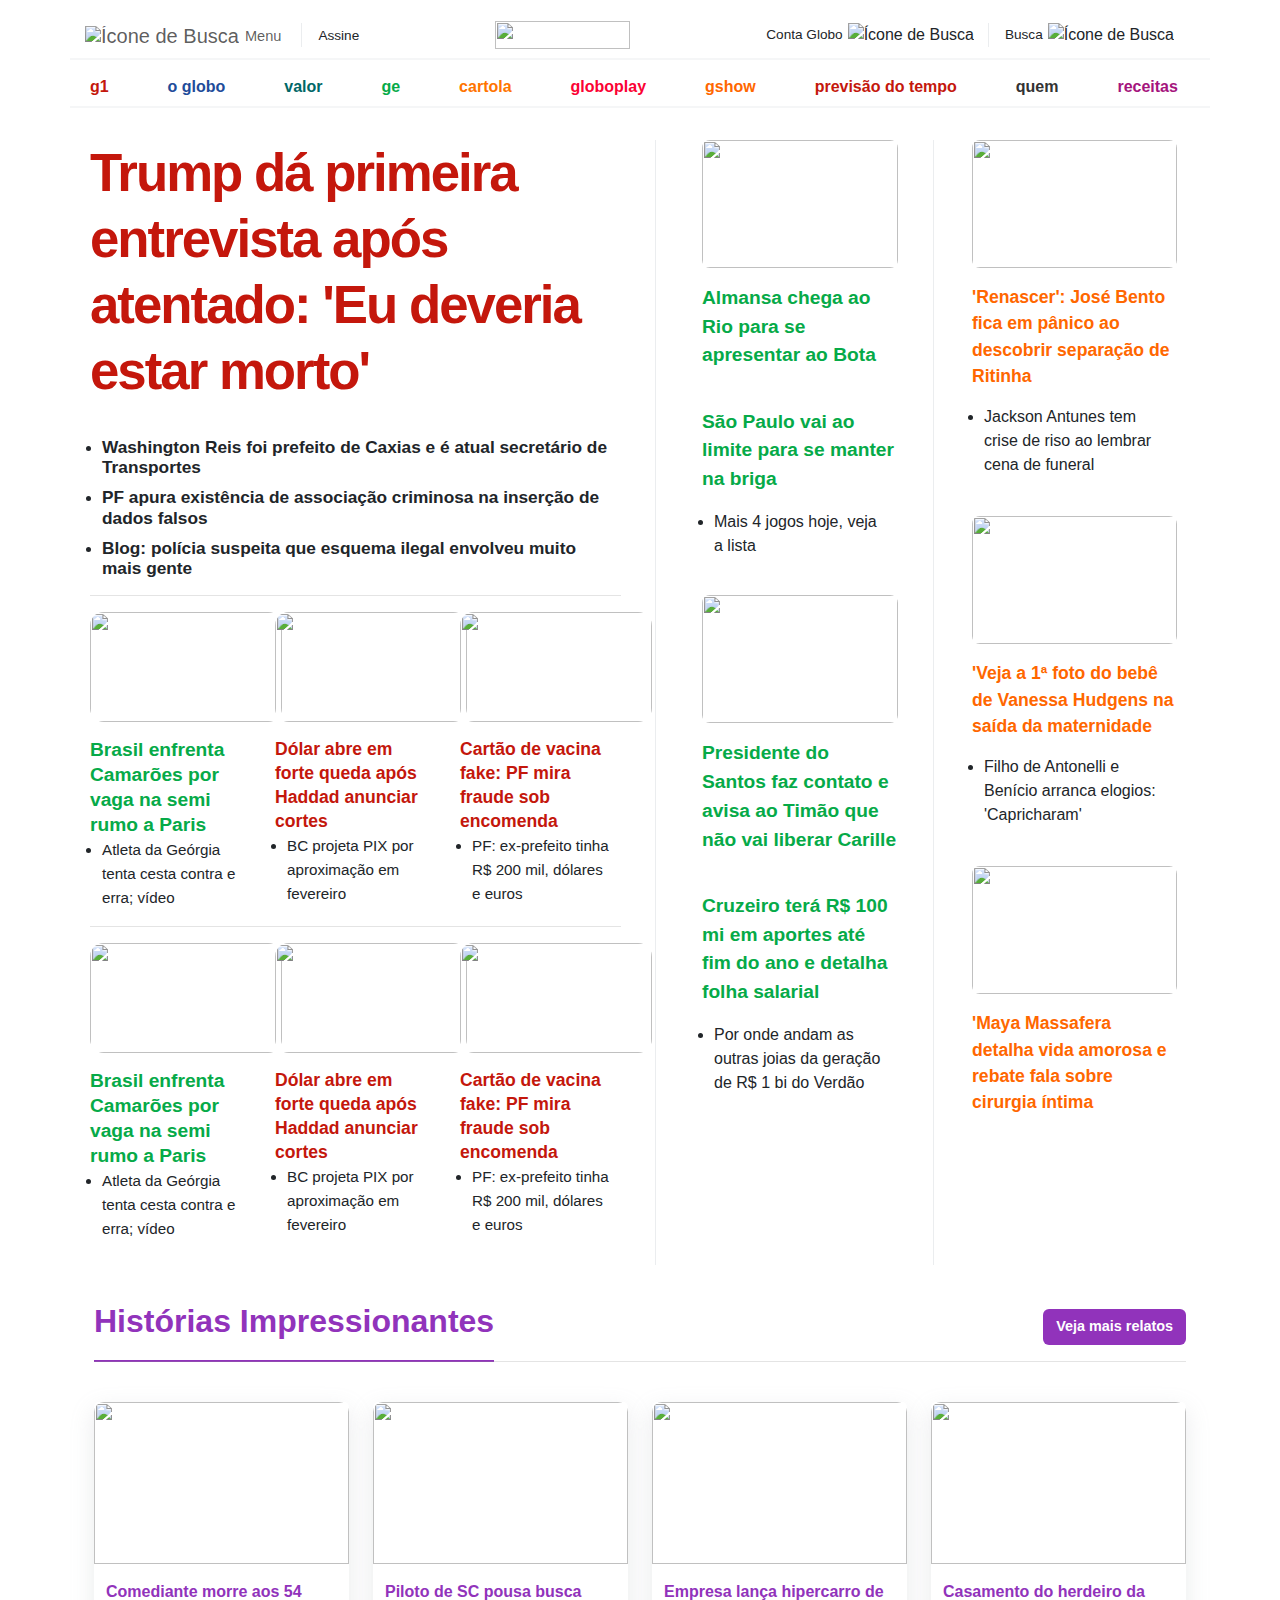
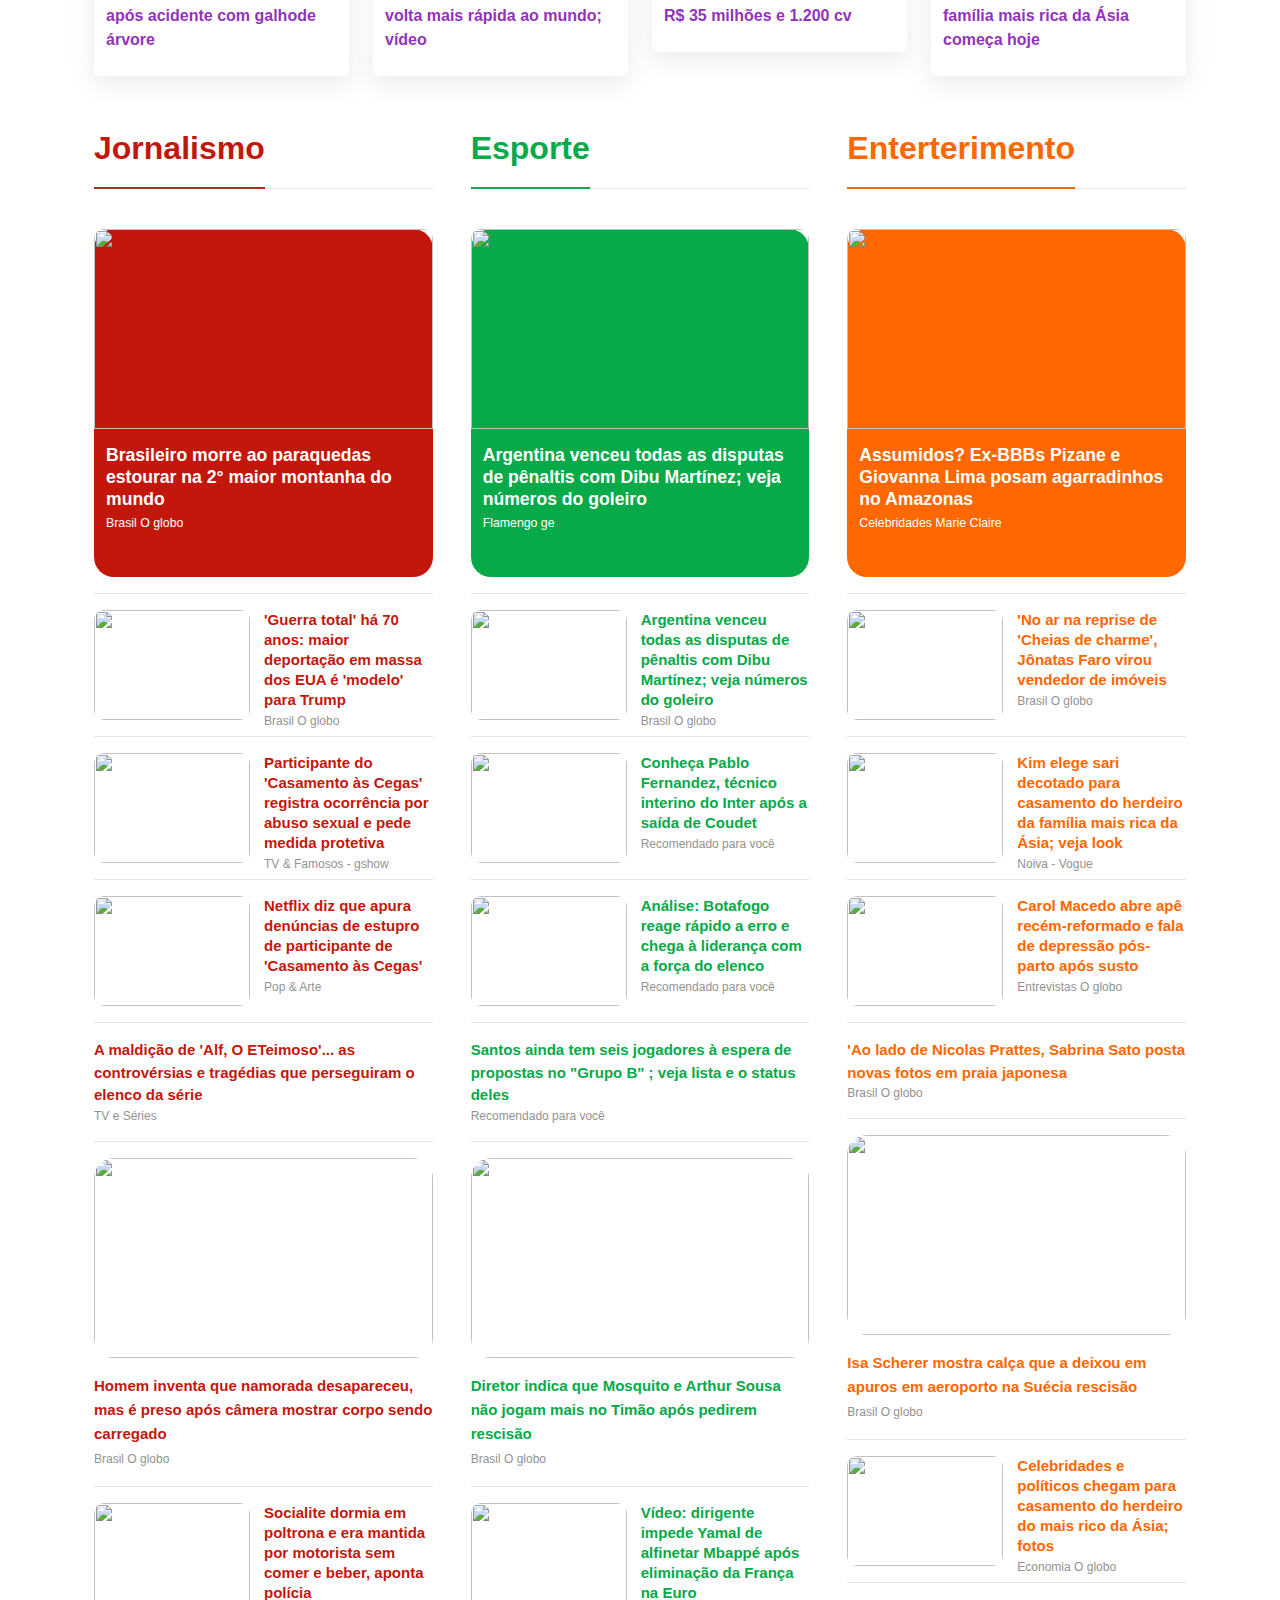
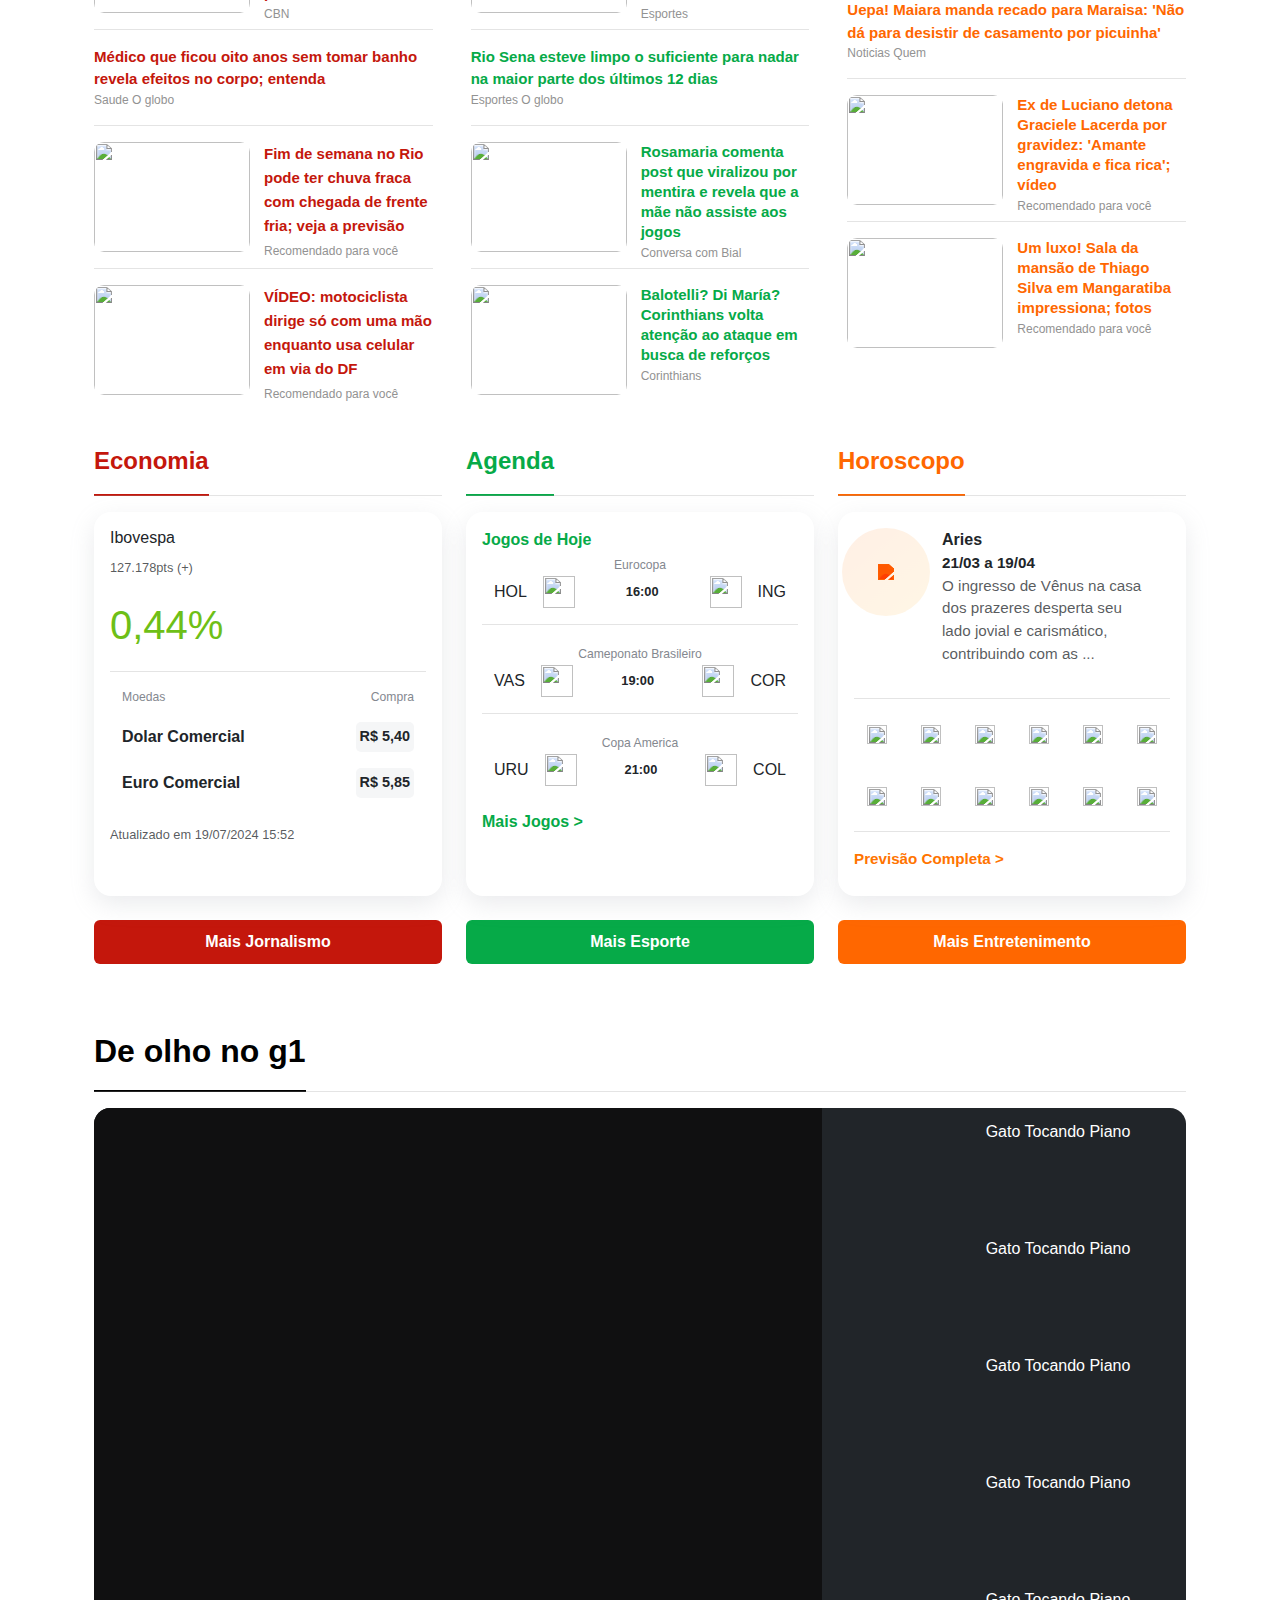
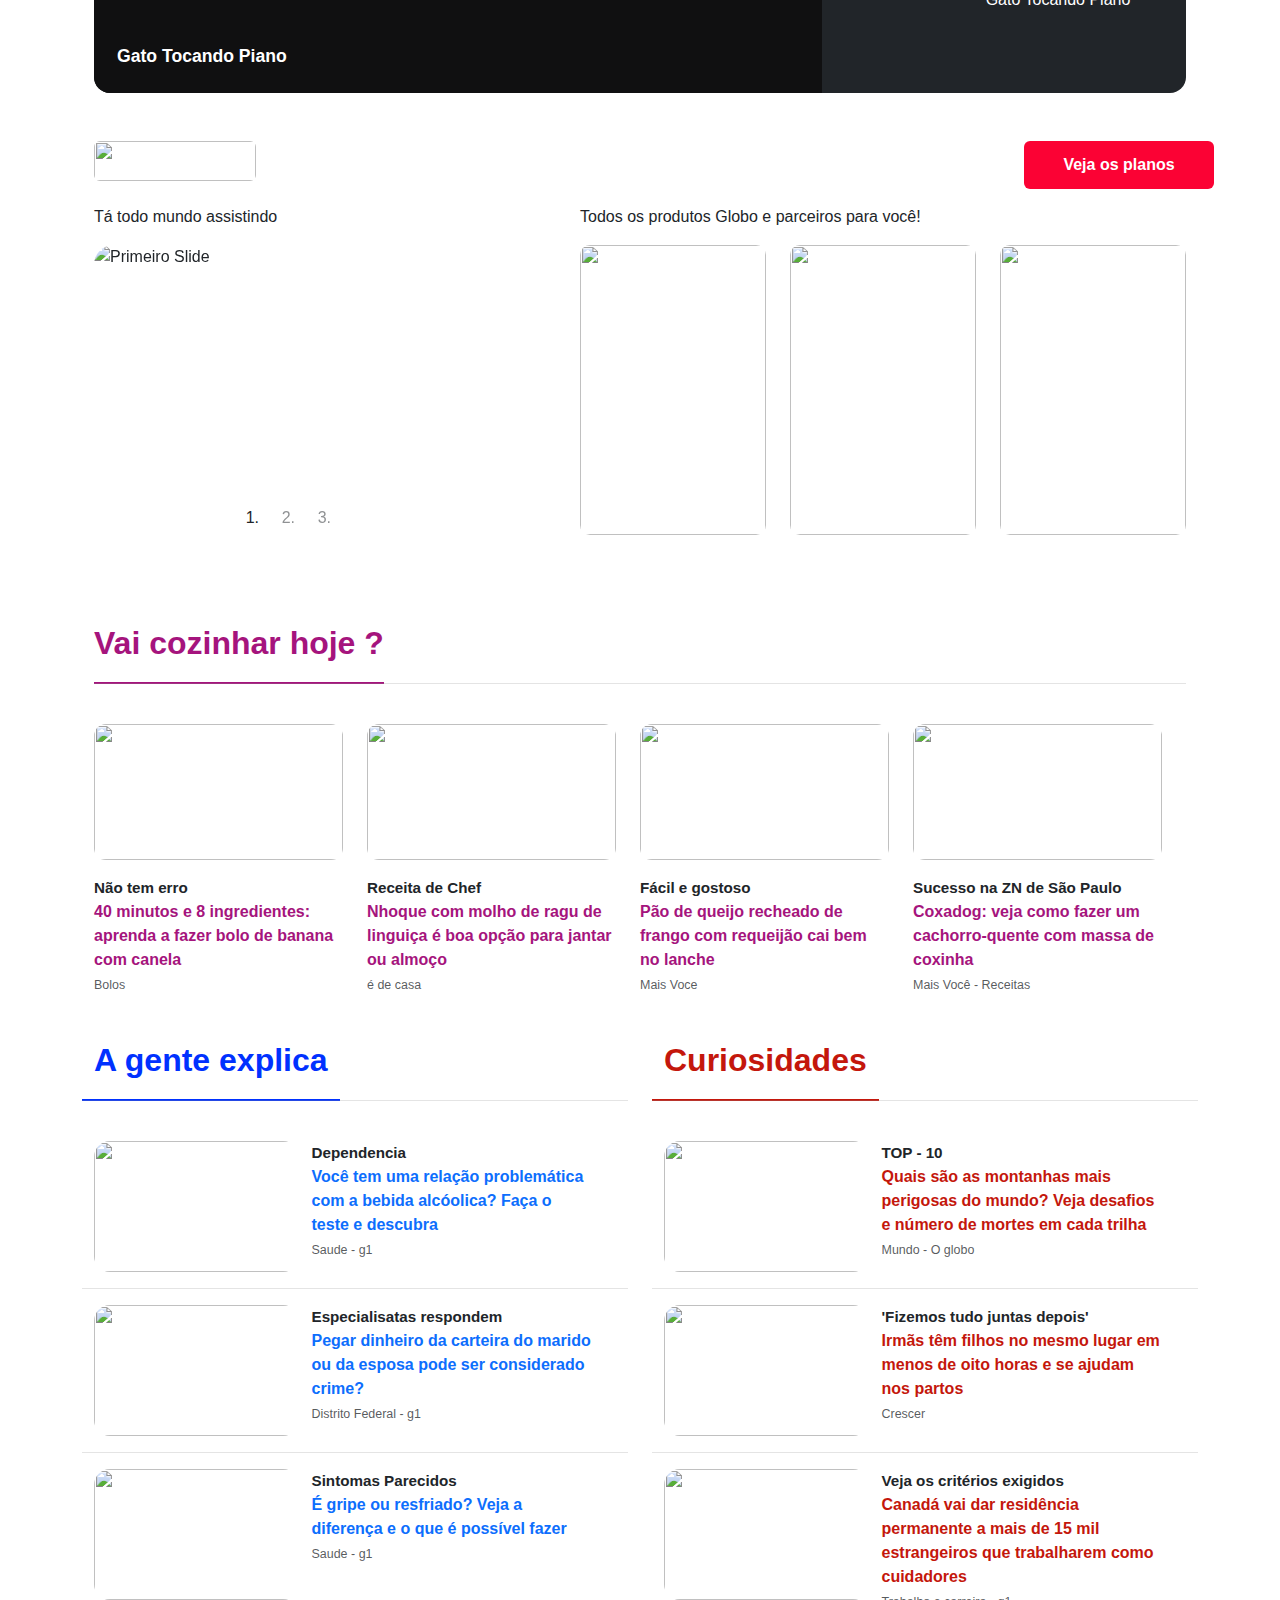
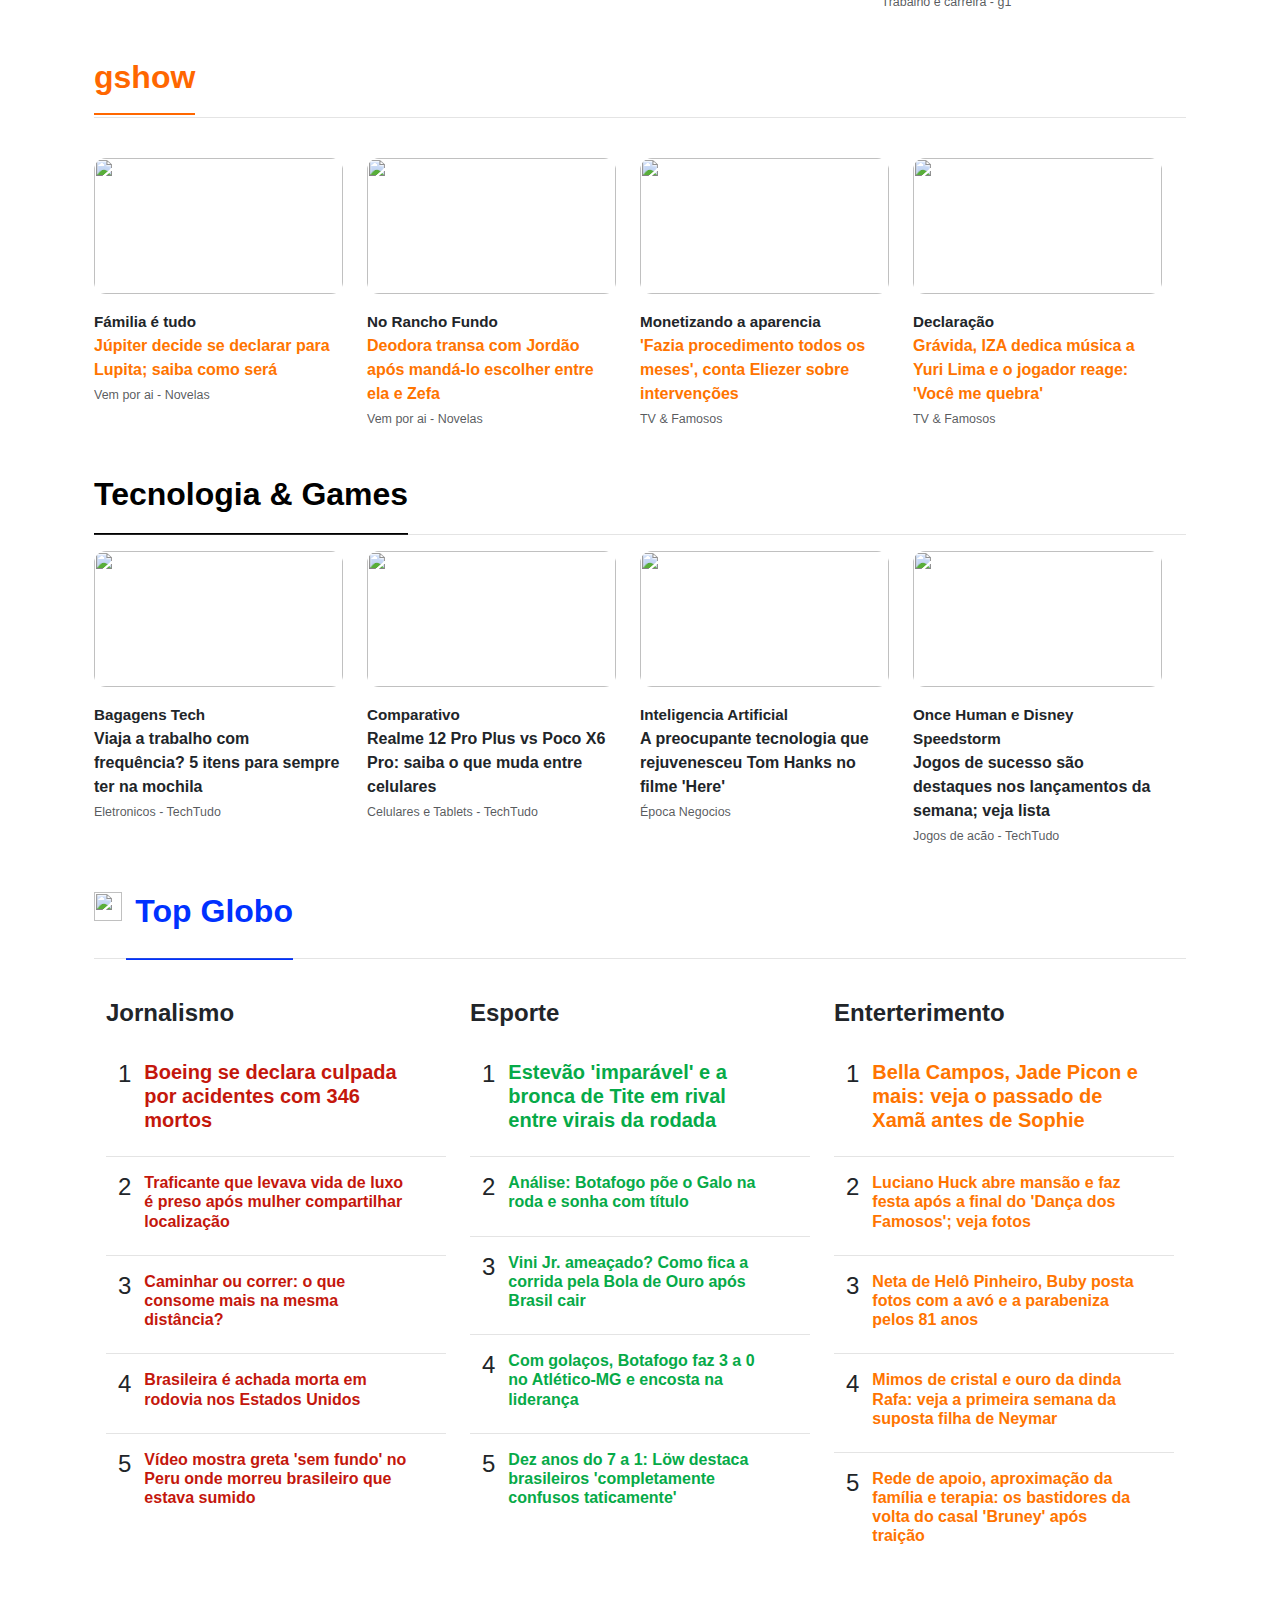
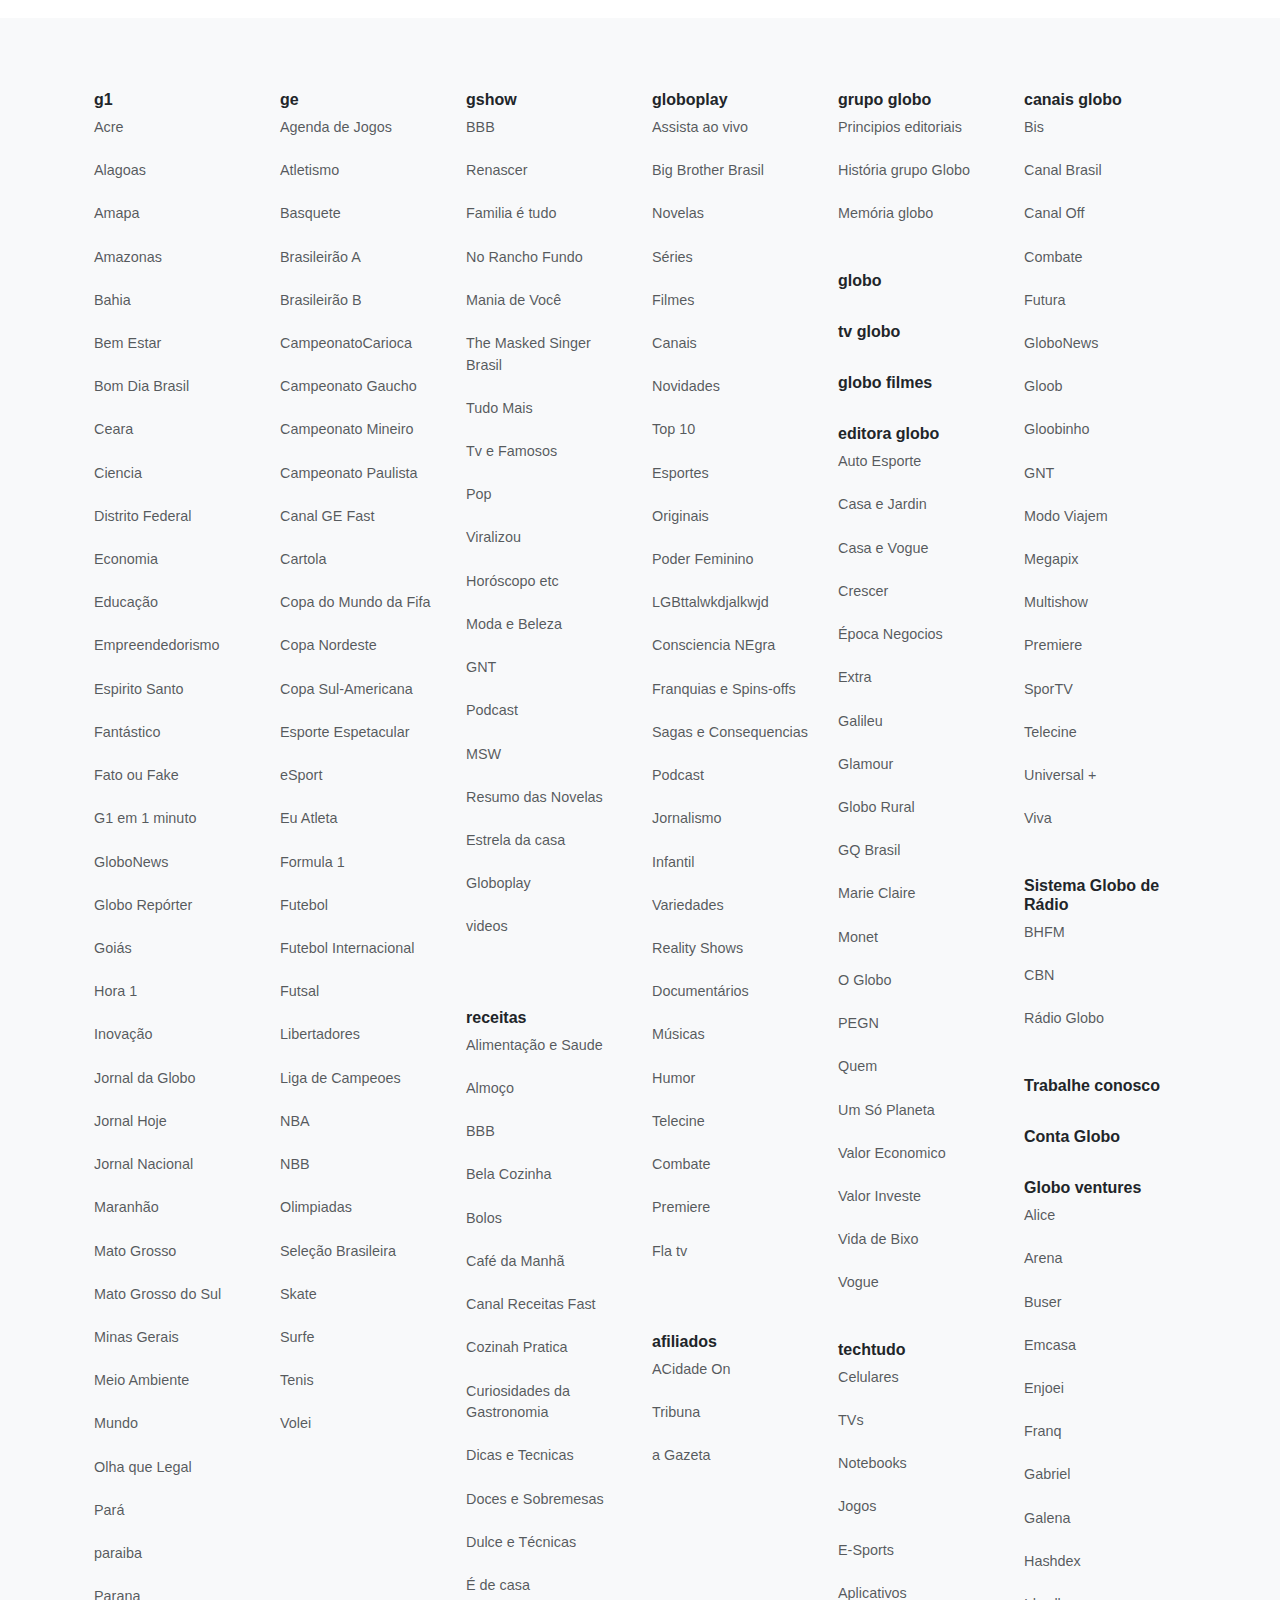
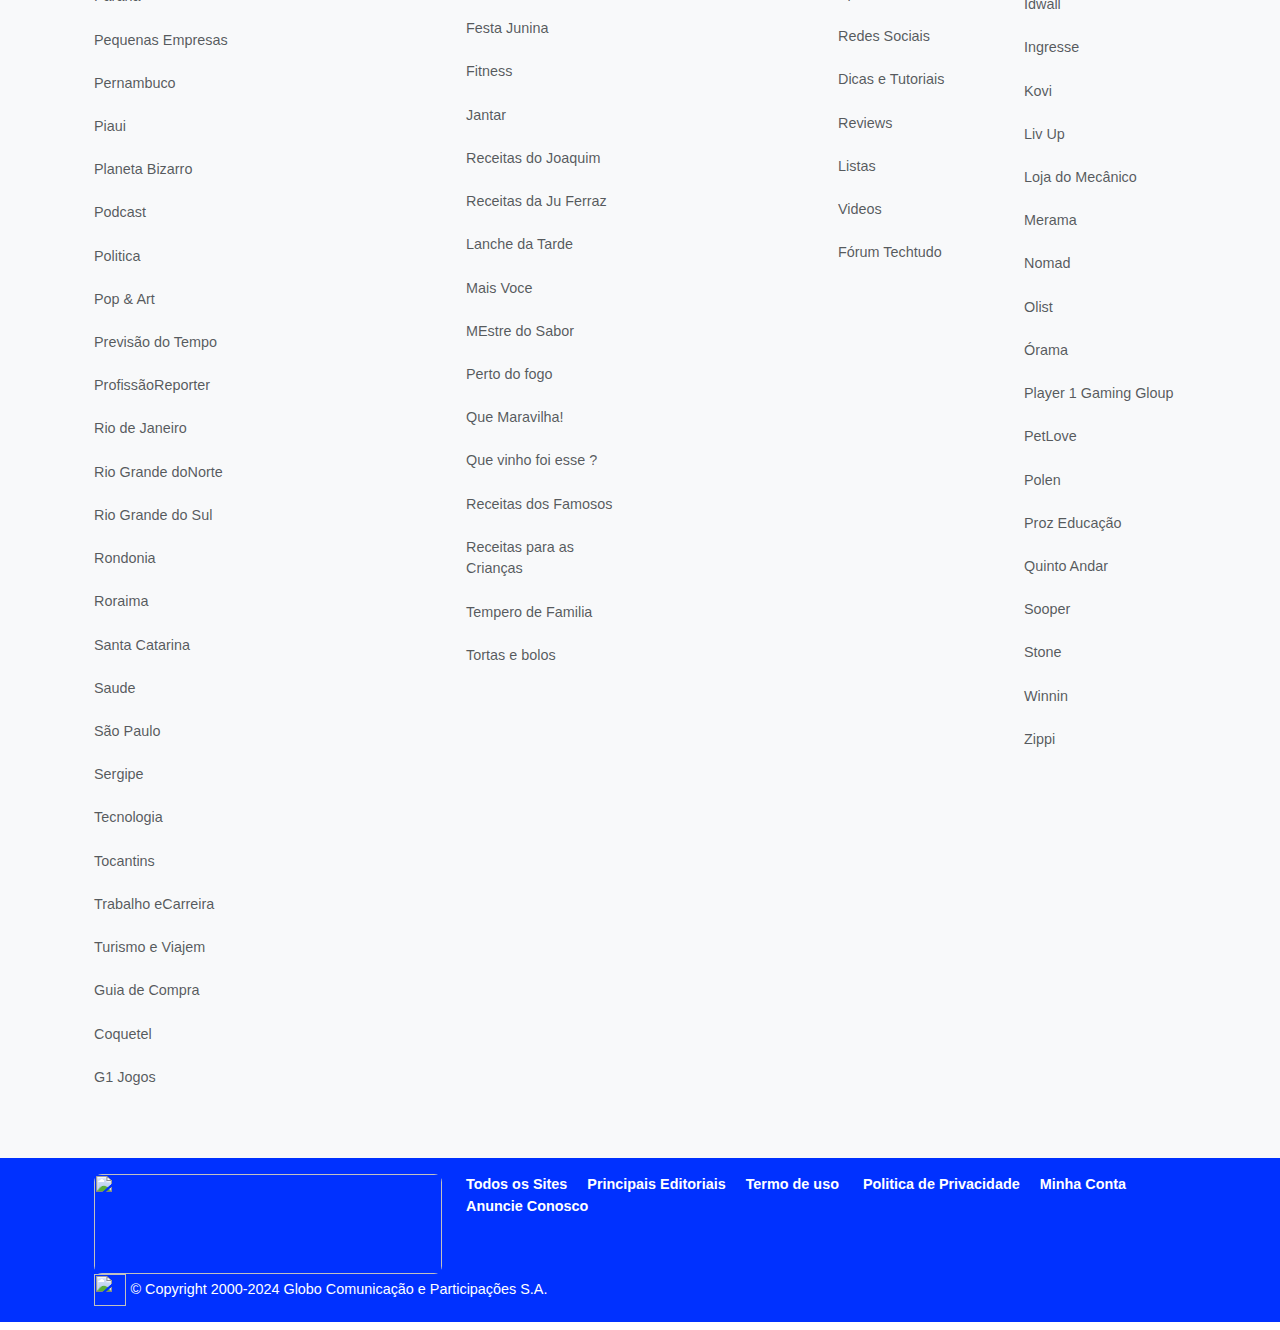
==== index.html @ 4bad99cc "a" ====
<!doctype html>
<html lang="pt-br">

<head>
  <meta charset="utf-8">
  <meta name="viewport" content="width=device-width, initial-scale=1">
  <title>globo cópia hehe
  </title>
  <link rel="icon" href="https://seeklogo.com/images/G/globo-com-logo-A4FD5BF5A8-seeklogo.com.png" type="image/png">
  <link href="https://cdn.jsdelivr.net/npm/bootstrap@5.3.3/dist/css/bootstrap.min.css" rel="stylesheet"
    integrity="sha384-QWTKZyjpPEjISv5WaRU9OFeRpok6YctnYmDr5pNlyT2bRjXh0JMhjY6hW+ALEwIH" crossorigin="anonymous">
  <link rel="stylesheet" type="text/css" href="style.css" media="screen" />
  
</head>


<!-- Barra de navegaçao -->

<header class="navbar navbar-dark bd-navbar sticky-top bg-white" id="barraNavHeader">

  <!-- Barra Navegação 1 -->

  <nav id="barraNav" class="container navbar navbar-default navbar">
    <div class="container d-flex justify-content-between">
      <div class="d-flex align-items-center" id="margin">
        <button id="botaoMenu" class="navbar-toggler" type="button" data-bs-toggle="offcanvas"
          data-bs-target="#offcanvasNavbar" aria-controls="offcanvasNavbar" aria-label="Toggle navigation">
          <img
            src="https://s3.glbimg.com/v1/AUTH_fd78dc4be9404a2e92b908ade306e9e6/prod/header_menu_svgs/menu-button.svg"
            alt="Ícone de Busca" id="icone02"><span id="tamanhoFonteMenu2">Menu</span>
        </button>
        <span id="bordaDireita"> </span><span>  </span>
        <a href="#" class="nav-link" ><span id="tamanhoFonteMenu">Assine</span></a>
      </div>
      <div class="navbar-center text-center">
        <a href="#">
          <img id="globo"
            src="https://upload.wikimedia.org/wikipedia/commons/thumb/f/f6/Logo_do_Portal_Globo.com_%282021%E2%80%93presente%29.svg/512px-Logo_do_Portal_Globo.com_%282021%E2%80%93presente%29.svg.png">
        </a>
      </div>
      <div class="d-flex align-items-center" id="margemMenu">
        <a href="#" class="nav-link" ><span id="tamanhoFonteMenu">Conta Globo</span><img
            src="https://encrypted-tbn1.gstatic.com/images?q=tbn:ANd9GcQMxQwFjK0menAXiHrs5dp1ZOue3WZqyt57ajkjd8CwtSwiR4SW"
            alt="Ícone de Busca" id="icone01"></a>
            <span id="bordaDireita">   </span><span>  </span>
        <a href="#" class="nav-link" ><span id="tamanhoFonteMenu">Busca</span><img
            src="https://encrypted-tbn2.gstatic.com/images?q=tbn:ANd9GcS0nVBmCdPXJ7LK4lyJFsvMA9HSRjvFnMcF-vnJQ12KcO8E4j3Z"
            alt="Ícone de Busca" id="icone01"></a>
      </div>
    </div>

      <!--Coluna Lateral-->

    <div class="offcanvas offcanvas-start" tabindex="-1" id="offcanvasNavbar" aria-labelledby="offcanvasNavbarLabel">
      <p></p>
      <a href="#" class="link-offset-2 link-underline link-underline-opacity-0 text-dark">
      <div class="text-center row">
          <div class="col-3 text-end">
            <span><img
            src="https://encrypted-tbn1.gstatic.com/images?q=tbn:ANd9GcQMxQwFjK0menAXiHrs5dp1ZOue3WZqyt57ajkjd8CwtSwiR4SW"
            alt="Ícone de Busca" id="icone04"> </span>
          </div>

          <div class="col-9 text-start">
            <span class="fw-bold ">Acesse sua conta</span>
           <br/>
           <span class="text-muted "><small> ou cadastre-se Gratis</small></span>
          </div>
      </div>
    </a>

      <p></p>
      <hr>

      <div class="offcanvas-body">
        <ul class="navbar-nav justify-content-end flex-grow-1 pe-3">
          <li class="nav-item">
            <a class="nav-link active" aria-current="page" href="#"><img id="iconeLateral"
                src="https://s3.glbimg.com/v1/AUTH_fd78dc4be9404a2e92b908ade306e9e6/prod/header_menu_svgs/g1.svg"><span
                class="fw-bold">  g1</span></a>
          </li>
          <li class="nav-item">
            <a class="nav-link active" aria-current="page" href="#"><img id="iconeLateral"
                src="https://s3.glbimg.com/v1/AUTH_fd78dc4be9404a2e92b908ade306e9e6/prod/header_menu_svgs/oglobo.svg"><span
                class="fw-bold">  O Globo</span></a>
          </li>
          <li class="nav-item">
            <a class="nav-link active" aria-current="page" href="#"><img id="iconeLateral"
                src="https://s3.glbimg.com/v1/AUTH_fd78dc4be9404a2e92b908ade306e9e6/prod/header_menu_svgs/valor.svg"><span
                class="fw-bold">  Valor</span></a>
          </li>
          <li class="nav-item">
            <a class="nav-link active" aria-current="page" href="#"><img id="iconeLateral"
                src="https://s3.glbimg.com/v1/AUTH_fd78dc4be9404a2e92b908ade306e9e6/prod/header_menu_svgs/ge.svg"><span
                class="fw-bold">  ge</span></a>
          </li>
          <li class="nav-item">
            <a class="nav-link active" aria-current="page" href="#"><img id="iconeLateral"
                src="https://s3.glbimg.com/v1/AUTH_fd78dc4be9404a2e92b908ade306e9e6/prod/header_menu_svgs/cartolafc.svg"><span
                class="fw-bold">  Cartola</span></a>
          </li>
          <li class="nav-item">
            <a class="nav-link active" aria-current="page" href="#"><img id="iconeLateral"
                src="https://s3.glbimg.com/v1/AUTH_fd78dc4be9404a2e92b908ade306e9e6/prod/header_menu_svgs/globoplay.svg"><span
                class="fw-bold">  Globoplay</span></a>
          </li>
          <li class="nav-item">
            <a class="nav-link active" aria-current="page" href="#"><img id="iconeLateral"
                src="https://s3.glbimg.com/v1/AUTH_fd78dc4be9404a2e92b908ade306e9e6/prod/header_menu_svgs/gshow.svg"><span
                class="fw-bold">  Gshow</span></a>
          </li>
          <li class="nav-item">
            <a class="nav-link active" aria-current="page" href="#"><img id="iconeLateral"
                src="https://s3.glbimg.com/v1/AUTH_fd78dc4be9404a2e92b908ade306e9e6/prod/header_menu_svgs/quem.svg"><span
                class="fw-bold">  Quem</span></a>
          </li>
          <li class="nav-item">
            <a class="nav-link active" aria-current="page" href="#"><img id="iconeLateral"
                src="https://s3.glbimg.com/v1/AUTH_fd78dc4be9404a2e92b908ade306e9e6/prod/header_menu_svgs/receitas.svg"><span
                class="fw-bold">  Receitas</span></a>
          </li>
          <li>
            <p></p>
            <hr>
            <p></p>
          </li>
          <li>
            <a href="#" class="link-offset-2 link-underline link-underline-opacity-0 text-dark"><span
                class="fw-bold ">Guia de Compras</span>
              <p></p>
            </a>
          </li>
          <li>
            <a href="#" class="link-offset-2 link-underline link-underline-opacity-0 text-dark"><span
                class="fw-bold">Cartola Express</span>
              <p></p>
            </a>
          </li>
          <li>
            <a href="#" class="link-offset-2 link-underline link-underline-opacity-0 text-dark"><span
                class="fw-bold">Premiere</span>
              <p></p>
            </a>
          </li>
          <li>
            <a href="#" class="link-offset-2 link-underline link-underline-opacity-0 text-dark"><span
                class="fw-bold">Previsão do Tempo</span>
              <p></p>
            </a>
          </li>
          <li>
            <a href="#" class="link-offset-2 link-underline link-underline-opacity-0 text-dark"><span
                class="fw-bold">Ofertas</span>
              <p></p>
            </a>
          </li>
          <li>
            <a href="#" class="link-offset-2 link-underline link-underline-opacity-0 text-dark"><span
                class="fw-bold">Podcast</span>
              <p></p>
            </a>
          </li>
          <li>
            <a href="#" class="link-offset-2 link-underline link-underline-opacity-0 text-dark"><span
                class="fw-bold">Seu time</span>
              <p></p>
            </a>
          </li>
          <li>
            <a href="#" class="link-offset-2 link-underline link-underline-opacity-0 text-dark"><span
                class="fw-bold">Cameponato de Futebol</span>
              <p></p>
            </a>
          </li>
          <li>
            <a href="#" class="link-offset-2 link-underline link-underline-opacity-0 text-dark"><span
                class="fw-bold">Serviços</span>
              <p></p>
            </a>
          </li>
          <li>
            <a href="#" class="link-offset-2 link-underline link-underline-opacity-0 text-dark"><span
                class="fw-bold">Tecnologia</span>
              <p></p>
            </a>
          </li>
          <li>
            <a href="#" class="link-offset-2 link-underline link-underline-opacity-0 text-dark"><span
                class="fw-bold">Carros</span>
              <p></p>
            </a>
          </li>
          <li>
            <a href="#" class="link-offset-2 link-underline link-underline-opacity-0 text-dark"><span
                class="fw-bold">Jornalismo</span>
              <p></p>
            </a>
          </li>
          <li>
            <a href="#" class="link-offset-2 link-underline link-underline-opacity-0 text-dark"><span
                class="fw-bold">Cultura e Comportamento</span>
              <p></p>
            </a>
          </li>
          <li>
            <a href="#" class="link-offset-2 link-underline link-underline-opacity-0 text-dark"><span
                class="fw-bold">Novelas e Programas</span>
              <p></p>
            </a>
          </li>
          <li>
            <a href="#" class="link-offset-2 link-underline link-underline-opacity-0 text-dark"><span
                class="fw-bold">Telejornais</span>
              <p></p>
            </a>
          </li>
          <li>
            <a href="#" class="link-offset-2 link-underline link-underline-opacity-0 text-dark"><span 
              class="fw-bold">TV Globo</span>
              <p></p>
            </a>
          </li>
          <li>
            <a href="#" class="link-offset-2 link-underline link-underline-opacity-0 text-dark"><span
                class="fw-bold">Canas Globo</span>
              <p></p>
            </a>
          </li>
          <li>
            <a href="#" class="link-offset-2 link-underline link-underline-opacity-0 text-dark"><span
                class="fw-bold">Globo</span>
              <p></p>
            </a>
          </li>
          <li>
            <a href="#" class="link-offset-2 link-underline link-underline-opacity-0 text-dark"><span
                class="fw-bold">Memória Globo</span>
              <p></p>
            </a>
          </li>
          <li>
            <a href="#" class="link-offset-2 link-underline link-underline-opacity-0 text-dark"><span
                class="fw-bold">História Grupo Globo</span>
              <p></p>
            </a>
          </li>
          <li>
            <hr>
          </li>
          <li>
            <p></p>
            <a href="#" class="link-offset-2 link-underline link-underline-opacity-0 text-muted">
              <img id="iconezinhoGlobo"
                src="https://s3.glbimg.com/v1/AUTH_fd78dc4be9404a2e92b908ade306e9e6/prod/header_menu_svgs/grupoGlobo.svg">
              <span class="text-muted fw-bold" id="corzinhaGlobo"> GRUPO GLOBO</span><span id="corzinhaGlobo">-
                principais editoriais</span></a>
          </li>
        </ul>
      </div>
    </div>
  </nav>

  

  <!-- Barra de Navegação 2 -->

  <nav id="barraNav"class="navbar navbar-expand-lg container ">
    <div class="container" id="ajuste">
      <ul class="navbar-nav d-flex w-100 justify-content-between container text-start">
        <li class="nav-item d-flex align-items-center"><a href="https://g1.globo.com/?utm_source=globo.com&utm_medium=header" id="g1" class="nav-link"><span
              class="fw-bold">g1</span></a></li>
        <li class="nav-item d-flex align-items-center"><a href="https://oglobo.globo.com/?utm_source=globo.com&utm_medium=header&utm_campaign=chamada_header" id="g2" class="nav-link"><span class="fw-bold">o
              globo</span></a></li>
        <li class="nav-item d-flex align-items-center"><a href="https://valor.globo.com/?utm_source=globo.com&utm_medium=header" id="g3" class="nav-link"><span
              class="fw-bold">valor</span></a></li>
        <li class="nav-item d-flex align-items-center"><a href="https://ge.globo.com/?utm_source=globo.com&utm_medium=header" id="g4" class="nav-link"><span
              class="fw-bold">ge</span></a></li>
        <li class="nav-item d-flex align-items-center"><a href="https://ge.globo.com/cartola/?utm_source=globocom&utm_medium=header&utm_campaign=c2022_10_cartola_cartola-2022_alcance&utm_content=HEA_cartola-2022" id="g5" class="nav-link"><span
              class="fw-bold">cartola</span></a></li>
        <li class="nav-item d-flex align-items-center"><a href="https://globoplay.globo.com/?origemId=1760&utm_source=gcom&utm_medium=home&utm_campaign=gcom-botao-destaque-superior" id="g6" class="nav-link"><span
              class="fw-bold">globoplay</span></a></li>
        <li class="nav-item d-flex align-items-center"><a href="https://gshow.globo.com/?utm_source=globo.com&utm_medium=header" id="g7" class="nav-link"><span
              class="fw-bold">gshow</span></a></li>
        <li class="nav-item d-flex align-items-center"><a href="https://g1.globo.com/previsao-do-tempo/?utm_source=globo.com&utm_medium=header" id="g8" class="nav-link"><span
              class="fw-bold">previsão do tempo</span></a></li>
        <li class="nav-item d-flex align-items-center"><a href="https://revistaquem.globo.com/?utm_source=globo.com&utm_medium=header" id="g9" class="nav-link"><span
              class="fw-bold">quem</span></a></li>
        <li class="nav-item d-flex align-items-center"><a href="https://receitas.globo.com/?utm_source=globo.com&utm_medium=header" id="g10" class="nav-link"><span
              class="fw-bold">receitas</span></a></li>
      </ul>
    </div>
    </div>
  </nav>
  <br />
  <div id="margemAutobaixo"></div>

</header>


<!-- Primeiras Noticias -->

<div class="container mx-auto row" id="topo">

  <!-- Coluna Esquerda -->
  <div class="container mx-auto col-md-6" id="colunaEsquerda" >
    <div></div>
    <a href="#" class="link-offset-2 link-underline link-underline-opacity-0"><h2 class=""><span id="titulo" class="fw-bold lh-1 lh-sm">Trump dá primeira entrevista após atentado: 'Eu deveria estar morto'</span></h2></a>
    <br />
    <div >
      <div class="container">
        <li>
          <h6><a href="#" class="link-offset-2 link-underline link-underline-opacity-0 text-dark" title=""><span
                id="textinho" class="fw-bold">Washington
                Reis foi prefeito de Caxias e é atual secretário de Transportes</span></a></h6>
        </li>
      </div>
      <div class="container">
        <li>
          <h6><a href="#" class="link-offset-2 link-underline link-underline-opacity-0 text-dark"><span id="textinho"
                class="fw-bold">PF
                apura
                existência de associação criminosa na inserção de dados falsos</span></a></h6>
        </li>
      </div>
      <div class="container">
        <li>
          <h6><a href="#" class="link-offset-2 link-underline link-underline-opacity-0 text-dark"><span id="textinho"
                class="fw-bold">Blog: polícia
                suspeita que esquema ilegal envolveu muito mais gente</span></a></h6>
        </li>
      </div>
    </div>

    <hr>

    <div  class="row">
      <div class="col-lg-4">
        <div>
          <a href="#" class=" link-offset-2 link-underline link-underline-opacity-0"> <img
              src="https://s2-home-globo.glbimg.com/3c5yS-70wNQp7L7r84WVad5uOTI=/57x29:398x221/fit-in/515x290/middle/smart/filters:strip_icc():strip_exif()/s2-ge.glbimg.com/CikwTdJjYdcjAaItUuMOvTsdOCY=/600x0/filters:quality(50)/https://i.s3.glbimg.com/v1/AUTH_bc8228b6673f488aa253bbcb03c80ec5/internal_photos/bs/2024/e/m/EQ9NBPQyWW8povxeexQQ/brasil-x-montenegro-2.webp"
              id="imagem2">
            <p></p>
            <span id="esporteTitulo" class="fw-bold lh-sm">Brasil enfrenta Camarões por vaga na semi rumo a Paris</span>
            <div class="container text-dark">
            <li  class><span
                class="link-offset-2 link-underline link-underline-opacity-0 lh-sm  "
                id="tamanhoFonte95">Atleta da
                Geórgia tenta cesta contra e erra; vídeo</span></li></div>
          </a>
        </div>
      </div>

      <div class="col-lg-4">
        <div>
          <a href="#" class=" link-offset-2 link-underline link-underline-opacity-0"> <img
              src="https://s2-home-globo.glbimg.com/yxJhWfbjHXLk04btnZ5yVig8pQ8=/0x0:4739x2666/fit-in/515x290/middle/smart/filters:strip_icc():strip_exif()/i.s3.glbimg.com/v1/AUTH_59edd422c0c84a879bd37670ae4f538a/internal_photos/bs/2024/5/G/y3VSlYQDAv1nqeDvq16A/2024-07-02t201319z-1-lynxmpek610va-rtroptp-4-dolar-abre.jpg"
              id="imagem2">
            <p></p>
            <span id="jornalismoTitulo" class="fw-bold lh-sm">Dólar abre em forte queda após Haddad anunciar cortes</span>
            <div class="container text-dark">
            <li ><span
                class="link-offset-2 link-underline link-underline-opacity-0 lh-sm "
                id="tamanhoFonte95">BC
                projeta PIX por aproximação em fevereiro</span></li></div>
          </a>
        </div>
      </div>

      <div class="col-lg-4">
        <div>
          <a href="#" class="link-offset-2 link-underline link-underline-opacity-0"> <img
              src="https://s2-home-globo.glbimg.com/IBS_5wrbIqsvGqcnkOpXyPB0iro=/0x38:511x325/fit-in/515x290/middle/smart/filters:strip_icc():strip_exif()/i.s3.glbimg.com/v1/AUTH_59edd422c0c84a879bd37670ae4f538a/internal_photos/bs/2024/m/i/w2Km2uQ0uQRig7ZeBTuQ/celia-serrano.jpg"
              id="imagem2">
            <p></p>
            <span id="jornalismoTitulo" class="fw-bold lh-sm">Cartão de vacina fake: PF mira fraude sob encomenda</span>
            <div class="container text-dark">
            <li id="subtitulo"><span
                class="link-offset-2 link-underline link-underline-opacity-0 lh-sm "
                id="tamanhoFonte95">PF:
                ex-prefeito tinha R$ 200 mil, dólares e euros</span></li></div>
          </a>
        </div>
      </div>
    </div>

    <p></p>
    <hr>
    <p></p>

    <div class="row">
      <div class="col-lg-4">
        <div>
          <a href="#" class=" link-offset-2 link-underline link-underline-opacity-0"> <img
              src="https://s2-home-globo.glbimg.com/3c5yS-70wNQp7L7r84WVad5uOTI=/57x29:398x221/fit-in/515x290/middle/smart/filters:strip_icc():strip_exif()/s2-ge.glbimg.com/CikwTdJjYdcjAaItUuMOvTsdOCY=/600x0/filters:quality(50)/https://i.s3.glbimg.com/v1/AUTH_bc8228b6673f488aa253bbcb03c80ec5/internal_photos/bs/2024/e/m/EQ9NBPQyWW8povxeexQQ/brasil-x-montenegro-2.webp"
              id="imagem2">
            <p></p>
            <span id="esporteTitulo" class="fw-bold lh-sm">Brasil enfrenta Camarões por vaga na semi rumo a Paris</span>
            <div class="container text-dark">
            <li ><span
                class="link-offset-2 link-underline link-underline-opacity-0 lh-sm "
                id="tamanhoFonte95">Atleta da
                Geórgia tenta cesta contra e erra; vídeo</span></li></div>
          </a>
        </div>
      </div>

      <div class="col-lg-4">
        <div>
          <a href="#" class=" link-offset-2 link-underline link-underline-opacity-0"> <img
              src="https://s2-home-globo.glbimg.com/yxJhWfbjHXLk04btnZ5yVig8pQ8=/0x0:4739x2666/fit-in/515x290/middle/smart/filters:strip_icc():strip_exif()/i.s3.glbimg.com/v1/AUTH_59edd422c0c84a879bd37670ae4f538a/internal_photos/bs/2024/5/G/y3VSlYQDAv1nqeDvq16A/2024-07-02t201319z-1-lynxmpek610va-rtroptp-4-dolar-abre.jpg"
              id="imagem2">
            <p></p>
            <span id="jornalismoTitulo" class="fw-bold lh-sm">Dólar abre em forte queda após Haddad anunciar cortes</span>
            <div class="container text-dark">
            <li ><span
                class="link-offset-2 link-underline link-underline-opacity-0 lh-sm "
                id="tamanhoFonte95">BC
                projeta PIX por aproximação em fevereiro</span></li></div>
          </a>
        </div>
      </div>

      <div class="col-lg-4">
        <div>
          <a href="#" class="link-offset-2 link-underline link-underline-opacity-0"> <img
              src="https://s2-home-globo.glbimg.com/IBS_5wrbIqsvGqcnkOpXyPB0iro=/0x38:511x325/fit-in/515x290/middle/smart/filters:strip_icc():strip_exif()/i.s3.glbimg.com/v1/AUTH_59edd422c0c84a879bd37670ae4f538a/internal_photos/bs/2024/m/i/w2Km2uQ0uQRig7ZeBTuQ/celia-serrano.jpg"
              id="imagem2">
            <p></p>
            <span id="jornalismoTitulo" class="fw-bold lh-sm">Cartão de vacina fake: PF mira fraude sob encomenda</span>
            <div class="container text-dark">
            <li ><span
                class="link-offset-2 link-underline link-underline-opacity-0 lh-sm "
                id="tamanhoFonte95">PF:
                ex-prefeito tinha R$ 200 mil, dólares e euros</span></li></div>
          </a>
        </div>
      </div>
    </div>
    <br />

  </div>

 <!-- Coluna Meio -->

  <div class="col-md-3 " id="colunaMeio">
    <div class="container">
      <a href="#" class=" link-offset-2 link-underline link-underline-opacity-0">
        <img
          src="https://media.istockphoto.com/id/1440483244/pt/foto/soccer-stadium-ball-center-midfield.jpg?s=612x612&w=0&k=20&c=WLbIYco1d_1jQoFUU6EbiiFSMzJRqloXAj6vhZit9SY="
          id="imagem">
        <p></p>
        <span id="esporteTitulo" class="fw-bold">Almansa chega ao Rio para se apresentar ao Bota</span>
      </a>
    </div>

    <div id="margemAuto"></div>

    <div class="container">
      <a href="#" class=" link-offset-2 link-underline link-underline-opacity-0 text-dark">
        <span id="esporteTitulo" class="fw-bold">São Paulo vai ao limite para se manter na briga</span>
        <p></p>
        <div class="container">
          <li ><span> Mais 4 jogos hoje, veja a lista</span></li>
        </div>
      </a>
    </div>

    <div id="margemAuto"></div>

    <div class="container">
      <a href="#" class=" link-offset-2 link-underline link-underline-opacity-0 text-dark  ">
        <img
          src="https://s2-home-globo.glbimg.com/gTjqEKwyvKc73FZDoKTqKNWjHes=/63x5:608x312/fit-in/515x290/middle/smart/filters:strip_icc():strip_exif()/s01.video.glbimg.com/deo/vi/89/86/12728689"
          id="imagem">
        <p></p>
        <span id="esporteTitulo" class="fw-bold">Presidente do Santos faz contato e avisa ao Timão que não vai liberar
          Carille</span>
      </a>
    </div>

    <div id="margemAuto"></div>

    <div class="container">
      <a href="#" class=" link-offset-2 link-underline link-underline-opacity-0 text-dark ">
        <span id="esporteTitulo" class="fw-bold">Cruzeiro terá R$ 100 mi em aportes até fim do ano e detalha folha
          salarial</span>
        <p></p>
        <div class="container">
          <li> <span>Por onde andam as outras joias da geração de R$ 1 bi do Verdão</span></li>
        </div>
      </a>
    </div>

    <div id="margemAuto"></div>

  </div>

  <!-- Coluna Direita -->

  <div class="col-3 " id="colunaDireita">
    <div class="container">
      <a href="#" class=" link-offset-2 link-underline link-underline-opacity-0 text-dark">
        <img
          src="https://s2-home-globo.glbimg.com/6octlCyl8eadpJ-KGBuLN0OjF80=/0x50:1280x770/fit-in/515x290/middle/smart/filters:strip_icc():strip_exif()/i.s3.glbimg.com/v1/AUTH_e84042ef78cb4708aeebdf1c68c6cbd6/internal_photos/bs/2024/S/t/PKBkvNRE6rB6c64TmAeA/jose-bento.png"
          id="imagem">
        <p></p>
        <span id="enterterimentoTitulo" class="fw-bold">'Renascer': José Bento fica em pânico ao descobrir separação de
          Ritinha</span>
        <p></p>
        <div class="container">
        <li id="subtitulo"> <span>Jackson Antunes tem crise de riso ao lembrar cena de funeral</span></li></div>
      </a>
    </div>

    <div id="margemAuto"></div>

    <div class="container">
      <a href="#" class=" link-offset-2 link-underline link-underline-opacity-0 text-dark">
        <img
          src="https://s2-home-globo.glbimg.com/t-cYboYBEhtqWMoQpsaR1tQTlfc=/193x188:882x575/fit-in/515x290/middle/smart/filters:strip_icc():strip_exif()/i.s3.glbimg.com/v1/AUTH_b0f0e84207c948ab8b8777be5a6a4395/internal_photos/bs/2024/v/k/s0u4iCThAKB2tQSTyKZQ/tid-vhda240703-002.jpg"
          id="imagem">
        <p></p>
        <span id="enterterimentoTitulo" class="fw-bold">'Veja a 1ª foto do bebê de Vanessa Hudgens na saída da
          maternidade</span>
        <p></p>
        <div class="container"> 
        <li id="subtitulo"> <span>Filho de Antonelli e Benício arranca elogios: 'Capricharam'</span></li></div>
      </a>
    </div>
    <div id="margemAuto"></div>

    <div class="container">
      <a href="#" class=" link-offset-2 link-underline link-underline-opacity-0 text-dark">
        <img
          src="https://s2-home-globo.glbimg.com/Mn5vmx1szVpdiqfLXhpSvJMyAzM=/0x0:1920x1080/fit-in/515x290/middle/smart/filters:strip_icc():strip_exif()/i.s3.glbimg.com/v1/AUTH_ba3db981e6d14e54bb84be31c923b00c/internal_photos/bs/2024/1/w/cXME7HT82VCLzNc8USbA/maya-massafera-da-detalhes-da-vida-amorosa-e-rebate-comentario-sobre-cirurgia-intima.jpg"
          id="imagem">
        <p></p>
        <span id="enterterimentoTitulo" class="fw-bold">'Maya Massafera detalha vida amorosa e rebate fala sobre
          cirurgia íntima</span>
      </a>
    </div>

  </div>

  <p></p>
  <p></p>

</div>


<!-- Histórias Impressionantes-->

<div>
  <div class=" container  mx-auto row">
    <div class="container col">
      <span id="tituloHistorias" class="fw-bold">Histórias Impressionantes</span>
    </div>
    <div class="col d-grid gap-2 d-md-flex justify-content-md-end">
      <button class="btn  d-inline-flex align-items-center " type="button" id="botao">
        <span class="text-white fw-bold "> Veja mais relatos </span>
      </button>
    </div>
    <div class="container"><hr></div>

  </div>

  <br />

  <div class="container row  mx-auto">
    <div class="col-lg-3 ">
      <a href="#" class=" link-offset-2 link-underline link-underline-opacity-0 ">
        <div id="relatosBorda">
          <img id="imagemRelatos"
            src="https://s2-home-globo.glbimg.com/XnKKbZYQ0s-KYzD9iQGrCJxLgug=/fit-in/515x290/middle/smart/filters:strip_icc():strip_exif()/i.s3.glbimg.com/v1/AUTH_e7c91519bbbb4fadb4e509085746275d/internal_photos/bs/2024/l/Q/h99ZzCToapbwiElvC9DA/comediantetony3.png">
          <p></p>
          <div id="bordaNoticia">
            <div class="container"><span id="textoRoxo" class="fw-bold">Comediante morre aos 54 após acidente com galhode árvore</span></div>
          </div>
          <br />
        </div>
      </a>
    </div>

    <div class="col-lg-3 ">
      <a href="#" id="" class=" link-offset-2 link-underline link-underline-opacity-0 ">
        <div id="relatosBorda">
          <img id="imagemRelatos"
            src="https://s2-home-globo.glbimg.com/n39PPUofyKk8XTaBpjEBu269hlQ=/0x0:750x422/fit-in/629x354/middle/smart/filters:strip_icc():strip_exif()/i.s3.glbimg.com/v1/AUTH_59edd422c0c84a879bd37670ae4f538a/internal_photos/bs/2024/3/M/G9rE1YRqWcxuz7pJEndQ/helicoptero-em-cima-de-iceberg-groenlandi.jpg">
          <p></p>
          <div id="bordaNoticia">
            <div class="container"><span id="textoRoxo" class="fw-bold">Piloto de SC pousa busca volta mais rápida ao mundo; vídeo</span></div>
          </div>
          <br />
        </div>
      </a>
    </div>

    <div class="col-lg-3 ">
      <a href="#" id="" class=" link-offset-2 link-underline link-underline-opacity-0 ">
        <div id="relatosBorda">
          <img id="imagemRelatos"
            src="https://s2-home-globo.glbimg.com/FqekkTqh52LCgTgh0H4uQT-Tkr0=/fit-in/629x354/middle/smart/filters:strip_icc():strip_exif()/i.s3.glbimg.com/v1/AUTH_cf9d035bf26b4646b105bd958f32089d/internal_photos/bs/2024/3/n/JtILnqRYAkSbCBdArviw/red-bull-rb17-5-.jpg">
          <p></p>
          <div id="bordaNoticia">
            <div class="container"><span id="textoRoxo" class="fw-bold">Empresa lança hipercarro de R$ 35 milhões e 1.200 cv</span></div>
          </div>
          <br />
        </div>
      </a>
    </div>

    <div class="col-lg-3 ">
      <a href="#" id="" class=" link-offset-2 link-underline link-underline-opacity-0 ">
        <div id="relatosBorda">
          <img id="imagemRelatos"
            src="https://s2-home-globo.glbimg.com/IpOJ8FdtVmlQ9SLR8JO9OcBhkMw=/0x0:800x450/fit-in/629x354/middle/smart/filters:strip_icc():strip_exif()/i.s3.glbimg.com/v1/AUTH_59edd422c0c84a879bd37670ae4f538a/internal_photos/bs/2024/I/Y/5lYy9ASQCNVodwwtT0gQ/ambani-2.webp">
          <p></p>
          <div id="bordaNoticia">
            <div class="container"><span id="textoRoxo" class="fw-bold">Casamento do herdeiro da família mais rica da Ásia começa hoje</span></div>
          </div>
          <br />
        </div>
      </a>
    </div>

    <p></p>
    <p></p>
    <p></p>

  </div>
</div>


<!-- Jornalismo - Esporte - Enterterimento -->

<div class="container row mx-auto">

  <!-- Jornalismo -->

  <div class="col" id="colunaJornalismo">

    <!-- Noticia Grande-->

    <a href="#" class=" link-offset-2 link-underline link-underline-opacity-0 ">
      <span id="jornalismoTitulo2" class="fw-bold">Jornalismo</span>
      <hr>
      <br/>
      </a>

      <div id="tamanhoNoticia"><a href="#" class="link-offset-2 link-underline link-underline-opacity-0 text-white" >
        <div id="backgrowndPolitica">
          <img id="imagem3"
            src="https://s2-home-globo.glbimg.com/e-8M3KuKN-wABRp7WAmIHuL-3UI=/0x160:882x656/fit-in/515x290/middle/smart/filters:strip_icc():strip_exif()/i.s3.glbimg.com/v1/AUTH_da025474c0c44edd99332dddb09cabe8/internal_photos/bs/2024/5/i/ldzrjtT72Z4Fa7hwkO8A/brasileiro4.png">
          <p></p>
          <div id="bordaNoticia" class="container lh-sm">
            <span class="text-white fw-bold">Brasileiro morre ao paraquedas estourar na 2° maior montanha do mundo</span>
            <br />

            <span id="textinhoColuna"> Brasil O globo</span>
          </div>
          <br />
          <p></p>
        </div>
      </a></div>
    <p></p>
    <hr>
    <p></p>

    <!-- Noticias pequenas -->

    <div id="altura">
      <a href="#" class="link-offset-2 link-underline link-underline-opacity-0">
        <div class="row align-items-start">
          <div class=" col-auto">
            <img id="imagemJornalismoPequeno"
              src="https://s2-home-globo.glbimg.com/ac6HDhSHfuGVvve82Bl593qk9-s=/93x195:903x650/fit-in/515x290/middle/smart/filters:strip_icc():strip_exif()/i.s3.glbimg.com/v1/AUTH_da025474c0c44edd99332dddb09cabe8/internal_photos/bs/2024/7/8/lEGeaVQgAJsB9YD6pqmw/museu.png">
          </div>
          <div class=" col lh-sm " id="textoNoticia">
            <span class="text-decoration-none fw-bold " id="jornalismoTitulo3">'Guerra total' há 70 anos: maior deportação em massa dos EUA é 'modelo' para Trump</span>
            <br />
            <span id="textinhoColuna2"> Brasil O globo</span>
          </div>
        </div>
      </a>
    </div>

    <p></p>
    <hr>
    <p></p>

    <div id="altura">
      <a href="#" class="link-offset-2 link-underline link-underline-opacity-0">
        <div class="row align-items-start">
          <div class="col-auto">
            <img id="imagemJornalismoPequeno"
              src="https://s2-home-globo.glbimg.com/ymU16heDtMdnB3U8BtVoKGSSWCo=/0x0:430x299/fit-in/515x290/middle/smart/filters:strip_icc():strip_exif()/i.s3.glbimg.com/v1/AUTH_e84042ef78cb4708aeebdf1c68c6cbd6/internal_photos/bs/2024/A/m/O7X9faSFmMkLguj8XUgg/a44cf38b-gatilho-ingrid-do-casamento-as-cegas-4-rompe-o-silencio-sobre-estupro-430x323.webp">
          </div>
          <div class="col lh-sm" id="textoNoticia">
            <span class="text-decoration-none fw-bold " id="jornalismoTitulo3">Participante do 'Casamento às Cegas' registra ocorrência por abuso sexual e pede medida protetiva</span>
            <br />
            <span id="textinhoColuna2"> TV & Famosos - gshow</span>
          </div>
        </div>
      </a>
    </div>

    <p></p>
    <hr>
    <p></p>

    <div id="altura">
      <a href="#" class="link-offset-2 link-underline link-underline-opacity-0">
        <div class="row align-items-start">
          <div class="col-auto">
            <img id="imagemJornalismoPequeno"
              src="https://s2-home-globo.glbimg.com/AujfV6M4HwzihfuYJidAwT2vqd8=/0x24:962x565/fit-in/515x290/middle/smart/filters:strip_icc():strip_exif()/i.s3.glbimg.com/v1/AUTH_59edd422c0c84a879bd37670ae4f538a/internal_photos/bs/2024/c/K/TAFzU1TLyrVK8GdG0LWQ/ingrid.png">
          </div>
          <div class="col lh-sm" id="textoNoticia">
            <span class="text-decoration-none fw-bold " id="jornalismoTitulo3">Netflix diz que apura denúncias de estupro de participante de 'Casamento às Cegas' </span>
            <br />
            <span id="textinhoColuna2">Pop & Arte</span>
          </div>
        </div>
      </a>
    </div>

    <p></p>
    <hr>
    <p></p>

    <div>
      <a href="#" class="link-offset-2 link-underline link-underline-opacity-0">
        <div class="row align-items-start ">
          <span class="text-decoration-none fw-bold" id="jornalismoTitulo3">A maldição de 'Alf, O ETeimoso'... as controvérsias e tragédias que perseguiram o elenco da série</span>
          <br />
          <span id="textinhoColuna2">TV e Séries</span>
        </div>
      </a>
    </div>

    <p></p>
    <hr>
    <p></p>

    <!-- Noticia média -->

    <div>
      <a href="#" class="link-offset-2 link-underline link-underline-opacity-0">
        <img id="imagem4"
          src="https://s2-home-globo.glbimg.com/cmcW3pgFtqNjHoKdiPcQk3RDB3w=/278x490:1216x1018/fit-in/515x290/middle/smart/filters:strip_icc():strip_exif()/i.s3.glbimg.com/v1/AUTH_59edd422c0c84a879bd37670ae4f538a/internal_photos/bs/2024/n/C/bRlLwnQPmOXl5s7pks8g/whatsapp-image-2024-07-04-at-16.11.11.jpeg">
        <p></p>
        <span id="jornalismoTitulo3" class="fw-bold">Homem inventa que namorada desapareceu, mas é preso após câmera
          mostrar corpo sendo carregado </span>
        <br />
        <span id="textinhoColuna2"> Brasil O globo</span>
      </a>
      <p></p>
      <hr>
      <p></p>
    </div>

    <!-- Noticias pequenas -->

    <div id="altura">
      <a href="#" class="link-offset-2 link-underline link-underline-opacity-0">
        <div class="row align-items-start">
          <div class="col-auto">
            <img id="imagemJornalismoPequeno"
              src="https://s2-home-globo.glbimg.com/5RnkCSb4u1B4YmFnY2xFQNbQJQw=/0x236:1200x911/fit-in/515x290/middle/smart/filters:strip_icc():strip_exif()/s2-cbn.glbimg.com/uDfsWcwePgQQvW8no0Ru-wizr9c=/1200x/smart/filters:cover():strip_icc()/i.s3.glbimg.com/v1/AUTH_d975fad146a14bbfad9e763717b09688/internal_photos/bs/2024/b/0/s8fuGMQ7qtBea4WBQaug/aaaa.png">
          </div>
          <div class="col lh-sm" id="textoNoticia">
            <span class="text-decoration-none fw-bold " id="jornalismoTitulo3">Socialite dormia em poltrona e era mantida por motorista sem comer e beber, aponta polícia</span>
            <br />
            <span id="textinhoColuna2">CBN</span>
          </div>
        </div>
      </a>
    </div>

    <p></p>
    <hr>
    <p></p>

    <div>
      <a href="#" class="link-offset-2 link-underline link-underline-opacity-0">
        <div class="row align-items-start">
          <span class="text-decoration-none fw-bold " id="jornalismoTitulo3">Médico que ficou oito anos sem tomar banho revela efeitos no corpo; entenda</span>
          <br />
          <span id="textinhoColuna2"> Saude O globo</span>
        </div>
      </a>
    </div>

    <p></p>
    <hr>
    <p></p>

    <div id="altura">
      <a href="#" class="link-offset-2 link-underline link-underline-opacity-0">
        <div class="row align-items-start">
          <div class="col-auto lh-sm" >
            <img id="imagemJornalismoPequeno"
              src="https://s2.glbimg.com/TExqpbz7DRfEEekqXW4ao9-dM04=/540x304/top/smart/https://i.s3.glbimg.com/v1/AUTH_da025474c0c44edd99332dddb09cabe8/internal_photos/bs/2024/6/g/ZOU03aQoyL2C3kPe4OVg/107486572-ri-rio-de-janeiro-rj-27-06-2024-tempo-vira-no-rio-com-chuva-e-vento.-foto-hermes-de.jpg">
          </div>
          <div class="col" id="textoNoticia">
            <span class="text-decoration-none fw-bold" id="jornalismoTitulo3">Fim de semana no Rio pode ter chuva fraca com chegada de frente fria; veja a previsão</span>
            <br />
            <span id="textinhoColuna2">Recomendado para você</span>
          </div>
        </div>
      </a>
    </div>

    <p></p>
    <hr>
    <p></p>

    <div id="altura">
      <a href="#" class="link-offset-2 link-underline link-underline-opacity-0">
        <div class="row align-items-start">
          <div class="col-auto lh-sm" >
            <img id="imagemJornalismoPequeno"
              src="https://s2-g1.glbimg.com/V-cUjV3TK9bCvLwtjno5cCfXVFg=/540x304/top/smart/filters:max_age(3600)/https://s01.video.glbimg.com/deo/vi/08/14/12751408">
          </div>
          <div class="col" id="textoNoticia">
            <span class="text-decoration-none fw-bold " id="jornalismoTitulo3">VÍDEO: motociclista dirige só com uma mão enquanto usa celular em via do DF </span>
            <br />
            <span id="textinhoColuna2">Recomendado para você</span>
          </div>
        </div>
      </a>
    </div>

    <p></p>
    <p></p>

  </div>


  <!-- Esporte -->

  <div class="col" id="colunaEsporte">

    <!--Noticia Grande-->

    <div><a href="#" class=" link-offset-2 link-underline link-underline-opacity-0 ">
        <span id="esporteTitulo2" class="fw-bold">Esporte</span>
        <hr>
        <br/>
      </a></div>

    <div id="tamanhoNoticia"><a href="#" class="link-offset-2 link-underline link-underline-opacity-0 text-white">
      <div id="backgroundEsporte">
        <img id="imagem3"
          src="https://s2-home-globo.glbimg.com/VLGGa__QcudZUaqWcg8oD8jNPd8=/56x69:1002x601/fit-in/515x290/middle/smart/filters:strip_icc():strip_exif()/i.s3.glbimg.com/v1/AUTH_bc8228b6673f488aa253bbcb03c80ec5/internal_photos/bs/2024/r/x/cV3OnWT9AX76Em3kZ9EA/gp53xrjx0aabqzv.jpg">
        <p></p>
        <div id="bordaNoticia" class="container lh-sm">
          <span class="text-white fw-bold">Argentina venceu todas as disputas de pênaltis com Dibu Martínez; veja números do goleiro</span>
          <br />
          <span id="textinhoColuna"> Flamengo ge</span>
        </div>
        <br />
        <p></p>
      </div>
    </a></div>
    <p></p>
    <hr>
    <p></p>

    <!--Noticia Pequena-->

    <div id="altura">
      <a href="#" class="link-offset-2 link-underline link-underline-opacity-0">
        <div class="row align-items-start">
          <div class="col-auto">
            <img id="imagemJornalismoPequeno"
              src="https://s2-home-globo.glbimg.com/e5bO-Xq4cEEPbBgqplwwtTyywPo=/327x135:979x502/fit-in/515x290/middle/smart/filters:strip_icc():strip_exif()/i.s3.glbimg.com/v1/AUTH_bc8228b6673f488aa253bbcb03c80ec5/internal_photos/bs/2024/W/f/vbDaFBSaiBldaYyyOXLQ/gettyimages-2155189260.jpg">
          </div>
          <div class="col lh-sm" id="textoNoticia">
            <span class="text-decoration-none fw-bold " id="esporteTitulo3">Argentina venceu todas as disputas de pênaltis com Dibu Martínez; veja números do goleiro</span>
            <br />
            <span id="textinhoColuna2"> Brasil O globo</span>
          </div>
        </div>
      </a>
    </div>

    <p></p>
    <hr>
    <p></p>

    <div id="altura">
      <a href="#" class="link-offset-2 link-underline link-underline-opacity-0">
        <div class="row align-items-start">
          <div class="col-auto">
            <img id="imagemJornalismoPequeno"
              src="https://s2-ge.glbimg.com/IlvdPTiS4zGtfCUTw0t5hMcjurw=/540x304/top/smart/https://i.s3.glbimg.com/v1/AUTH_bc8228b6673f488aa253bbcb03c80ec5/internal_photos/bs/2024/U/S/CUo6INRYahIkidusWyBQ/img-6616-scaled.jpeg">
          </div>
          <div class="col lh-sm" id="textoNoticia">
            <span class="text-decoration-none fw-bold" id="esporteTitulo3">Conheça Pablo Fernandez, técnico interino do Inter após a saída de Coudet</span>
            <br />
            <span id="textinhoColuna2">Recomendado para você</span>
          </div>
        </div>
      </a>
    </div>

    <p></p>
    <hr>
    <p></p>

    <div id="altura">
      <a href="#" class="link-offset-2 link-underline link-underline-opacity-0">
        <div class="row align-items-start">
          <div class="col-auto">
            <img id="imagemJornalismoPequeno"
              src="https://s2-ge.glbimg.com/AHXPebP5dqkbT64S7GGZo-sZQ90=/540x304/top/smart/https://i.s3.glbimg.com/v1/AUTH_bc8228b6673f488aa253bbcb03c80ec5/internal_photos/bs/2024/F/u/i0BGSiQIW36N85yHbFgg/53851515879-dd0b590c0b-k.jpg">
          </div>
          <div class="col lh-sm" id="textoNoticia">
            <span class="text-decoration-none fw-bold" id="esporteTitulo3">Análise: Botafogo reage rápido a erro e chega à liderança com a força do elenco</span>
            <br />
            <span id="textinhoColuna2">Recomendado para você</span>
          </div>
        </div>
      </a>
    </div>

    <p></p>
    <hr>
    <p></p>

    <div>
      <a href="#" class="link-offset-2 link-underline link-underline-opacity-0">
        <div class="row align-items-start">
          <span class="text-decoration-none fw-bold" id="esporteTitulo3">Santos ainda tem seis jogadores à espera de propostas no "Grupo B" ; veja lista e o status deles</span>
          <br />
          <span id="textinhoColuna2"> Recomendado para você</span>
        </div>
      </a>
    </div>

    <p></p>
    <hr>
    <p></p>

    <!-- Noticias média -->

    <div>
      <a href="#" class="link-offset-2 link-underline link-underline-opacity-0">
        <img id="imagem4"
          src="https://s2-home-globo.glbimg.com/-Xdv_NpwiIF2U_bX3BwqV1a6HIM=/93x44:1925x1076/fit-in/515x290/middle/smart/filters:strip_icc():strip_exif()/i.s3.glbimg.com/v1/AUTH_bc8228b6673f488aa253bbcb03c80ec5/internal_photos/bs/2024/f/8/rB91zCTmauJEK5eJnR0Q/agenciacorinthians-foto-225187.jpg">
        <p></p>
        <span id="esporteTitulo3" class="fw-bold">Diretor indica que Mosquito e Arthur Sousa não jogam mais no Timão após pedirem rescisão</span>
        <br />
        <span id="textinhoColuna2"> Brasil O globo</span>
      </a>
      <p></p>
      <hr>
      <p></p>
    </div>

    <!-- Noticias pequenas -->

    <div id="altura">
      <a href="#" class="link-offset-2 link-underline link-underline-opacity-0">
        <div class="row align-items-start">
          <div class="col-auto">
            <img id="imagemJornalismoPequeno"
              src="https://s2-home-globo.glbimg.com/4AbCcG7NYyqkuaa0FWQWlKmnCPo=/0x174:1000x737/fit-in/515x290/middle/smart/filters:strip_icc():strip_exif()/i.s3.glbimg.com/v1/AUTH_e7c91519bbbb4fadb4e509085746275d/internal_photos/bs/2024/F/i/EiAHXTSNSsSU6IuzycSA/captura-de-tela-2024-07-12-as-08.57.40.png">
          </div>
          <div class="col lh-sm" id="textoNoticia">
            <span class="text-decoration-none fw-bold" id="esporteTitulo3">Vídeo: dirigente impede Yamal de alfinetar Mbappé após eliminação da França na Euro</span>
            <br />
            <span id="textinhoColuna2"> Esportes</span>
          </div>
        </div>
      </a>
    </div>

    <p></p>
    <hr>
    <p></p>

    <div>
      <a href="#" class="link-offset-2 link-underline link-underline-opacity-0">
        <div class="row align-items-start">
          <span class="text-decoration-none fw-bold" id="esporteTitulo3">Rio Sena esteve limpo o suficiente para nadar na maior parte dos últimos 12 dias </span>
          <br />
          <span id="textinhoColuna2"> Esportes O globo</span>
        </div>
      </a>
    </div>

    <p></p>
    <hr>
    <p></p>

    <div id="altura">
      <a href="#" class="link-offset-2 link-underline link-underline-opacity-0">
        <div class="row align-items-start">
          <div class="col-auto">
            <img id="imagemJornalismoPequeno"
              src="https://s2-home-globo.glbimg.com/1aahr0Sx39ZHACto3yfvMhYnxC0=/0x0:1920x1080/fit-in/515x290/middle/smart/filters:strip_icc():strip_exif()/i.s3.glbimg.com/v1/AUTH_e84042ef78cb4708aeebdf1c68c6cbd6/internal_photos/bs/2024/2/O/BXJ0SgSoK7lpPNdKDBGQ/pgm-ccb-1365-rosamaria-bl1-cut05-final.00-08-41-11.quadro004.jpg">
          </div>
          <div class="col lh-sm" id="textoNoticia">
            <span class="text-decoration-none fw-bold" id="esporteTitulo3">Rosamaria comenta post que viralizou por mentira e revela que a mãe não assiste aos jogos</span>
            <br/>
            <span id="textinhoColuna2">Conversa com Bial</span>
          </div>
        </div>
      </a>
    </div>

    <p></p>
    <hr>
    <p></p>

    <div id="altura">
      <a href="#" class="link-offset-2 link-underline link-underline-opacity-0">
        <div class="row align-items-start">
          <div class="col-auto">
            <img id="imagemJornalismoPequeno"
              src="https://s2-home-globo.glbimg.com/xza5dl1NJ51s6-xYADbpI6_dNXg=/0x0:2033x1144/fit-in/515x290/middle/smart/filters:strip_icc():strip_exif()/i.s3.glbimg.com/v1/AUTH_bc8228b6673f488aa253bbcb03c80ec5/internal_photos/bs/2023/N/D/s7hXb2SS2GoYjqStQGRQ/2023-06-10t182942z-2037319555-up1ej6a1fdgdq-rtrmadp-3-soccer-champions-mci-int-report.jpg">
          </div>
          <div class="col lh-sm" id="textoNoticia">
            <span class="text-decoration-none fw-bold" id="esporteTitulo3">Balotelli? Di María? Corinthians volta atenção ao ataque em busca de reforços  </span>
            <br />
            <span id="textinhoColuna2"> Corinthians</span>
          </div>
        </div>
      </a>
    </div>

    <p></p>
    <p></p>

  </div>


  <!-- Enterterimento -->

<div class="col" id="colunaEnterterimento">

    <!--Noticia Grande-->

    <a href="#" class=" link-offset-2 link-underline link-underline-opacity-0 ">
      <span id="enterterimentoTitulo2" class="fw-bold"> Enterterimento</span>

      <hr>
      <br/>
    </a>
    <div id="tamanhoNoticia"><a href="#" class="link-offset-2 link-underline link-underline-opacity-0 text-white">
      <div id="backgroundEnterterimento">
        <img id="imagem3"
          src="https://s2-home-globo.glbimg.com/I0sgRx0RvzJpyQ74_6JFhgmO0Kg=/0x0:1600x900/fit-in/515x290/middle/smart/filters:strip_icc():strip_exif()/i.s3.glbimg.com/v1/AUTH_51f0194726ca4cae994c33379977582d/internal_photos/bs/2024/6/m/k6uuDLRmqmqKA0HvUvlw/piziane-giovanna-lima-ex-bbbs-romance.jpg">
        <p></p>
        <div id="bordaNoticia" class="container lh-sm">
          <span class="text-white font-weight-bold fw-bold">Assumidos? Ex-BBBs Pizane e Giovanna Lima posam
            agarradinhos no Amazonas</span>
          <br />
          <span id="textinhoColuna"> Celebridades Marie Claire</span>
        </div>
        <br/>
        <p></p>
      </div>
    </a>
  </div>

    <p></p>
    <hr>
    <p></p>
  
    <!--Noticia Pequena-->

    <div id="altura">
      <a href="#" class="link-offset-2 link-underline link-underline-opacity-0">
        <div class="row align-items-start">
          <div class="col-auto">
            <img id="imagemJornalismoPequeno"
              src="https://s2-home-globo.glbimg.com/_ulpjhc8d4aZcqwqszpX5MyjzOk=/0x0:2000x1125/fit-in/515x290/middle/smart/filters:strip_icc():strip_exif()/i.s3.glbimg.com/v1/AUTH_1f551ea7087a47f39ead75f64041559a/internal_photos/bs/2024/u/G/qRVVYvQ5K478MAoDPB0Q/arte-30-.png">
          </div>
          <div class="col lh-sm" id="textoNoticia">
            <span class="text-decoration-none fw-bold" id="enterterimentoTitulo3">'No ar na reprise de 'Cheias de charme', Jônatas Faro virou vendedor de imóveis</span>
            <br />
            <span id="textinhoColuna2"> Brasil O globo</span>
          </div>
        </div>
      </a>
    </div>

    <p></p>
    <hr>
    <p></p>

    <div id="altura">
      <a href="#" class="link-offset-2 link-underline link-underline-opacity-0">
        <div class="row align-items-start">
          <div class="col-auto">
            <img id="imagemJornalismoPequeno"
              src="https://s2-home-globo.glbimg.com/e0HGTSsmOxzdsU6SAoC_xSdJWwA=/214x56:930x458/fit-in/515x290/middle/smart/filters:strip_icc():strip_exif()/i.s3.glbimg.com/v1/AUTH_5dfbcf92c1a84b20a5da5024d398ff2f/internal_photos/bs/2024/n/J/c78IQPQu6whuWBRKRd2Q/whatsapp-image-2024-07-12-at-11.59.14.jpeg">
          </div>
          <div class="col lh-sm" id="textoNoticia">
            <span class="text-decoration-none fw-bold" id="enterterimentoTitulo3">Kim elege sari decotado para casamento do herdeiro da família mais rica da Ásia; veja look</span>
            <br />
            <span id="textinhoColuna2"> Noiva - Vogue </span>
          </div>
        </div>
      </a>
    </div>

    <p></p>
    <hr>
    <p></p>

    <div id="altura">
      <a href="#" class="link-offset-2 link-underline link-underline-opacity-0">
        <div class="row align-items-start">
          <div class="col-auto">
            <img id="imagemJornalismoPequeno"
              src="https://s2-home-globo.glbimg.com/vuI7xBFablVqkndrhcPCdNbk6N4=/0x120:1600x1020/fit-in/515x290/middle/smart/filters:strip_icc():strip_exif()/i.s3.glbimg.com/v1/AUTH_da025474c0c44edd99332dddb09cabe8/internal_photos/bs/2024/X/g/B9EfYoREe4somiZ1ZYBQ/whatsapp-image-2024-07-11-at-13.04.08.jpeg">
          </div>
          <div class="col lh-sm" id="textoNoticia">
            <span class="text-decoration-none fw-bold" id="enterterimentoTitulo3">Carol Macedo abre apê  recém-reformado e fala de depressão pós-parto após susto</span>
            <br />
            <span id="textinhoColuna2">Entrevistas O globo</span>
          </div>
        </div>
      </a>
    </div>

    <p></p>
    <hr>
    <p></p>

    <div>
      <a href="#" class="link-offset-2 link-underline link-underline-opacity-0">
        <div class="row align-items-start">
          <span class="text-decoration-none fw-bold" id="enterterimentoTitulo3">'Ao lado de Nicolas Prattes, Sabrina Sato posta novas fotos em praia japonesa</span>
          <span id="textinhoColuna2"> Brasil O globo</span>
        </div>
    </div>
    </a>
    <p></p>
    <hr>
    <p></p>

    <!-- Noticias média -->

    <div id="">
      <a href="#" class="link-offset-2 link-underline link-underline-opacity-0">
        <img id="imagem4"
          src="https://s2-home-globo.glbimg.com/uETde8EOOjO-Oxdc8Ego3goTgbM=/0x0:1280x720/fit-in/515x290/middle/smart/filters:strip_icc():strip_exif()/i.s3.glbimg.com/v1/AUTH_51f0194726ca4cae994c33379977582d/internal_photos/bs/2024/A/X/kp70WCTFe4KIubKenZVg/marie-claire-10-.png">
        <p></p>
        <span id="enterterimentoTitulo3" class="fw-bold">Isa Scherer mostra calça que a deixou em apuros em aeroporto na Suécia rescisão</span>
        <br />
        <span id="textinhoColuna2"> Brasil O globo</span>
      </a>
    </div>

      <p></p>
      <hr>
      <p></p>

    <!-- Noticias pequenas -->

    <div id="altura">
      <a href="#" class="link-offset-2 link-underline link-underline-opacity-0">
        <div class="row align-items-start">
          <div class="col-auto">
            <img id="imagemJornalismoPequeno"
              src="https://s2-home-globo.glbimg.com/gNjab03U5sSL2jBxyraBsb-j5yE=/380x26:571x160/fit-in/515x290/middle/smart/filters:strip_icc():strip_exif()/i.s3.glbimg.com/v1/AUTH_da025474c0c44edd99332dddb09cabe8/internal_photos/bs/2024/V/a/J1kr13RGan7FyrTWBtHQ/celebs.png">
          </div>
          <div class="col lh-sm" id="textoNoticia">
            <span class="text-decoration-none fw-bold" id="enterterimentoTitulo3">Celebridades e políticos chegam para casamento do herdeiro do mais rico da Ásia; fotos</span>
            <br />
            <span id="textinhoColuna2"> Economia O globo</span>
          </div>
        </div>
      </a>
    </div>

    <p></p>
    <hr>
    <p></p>

    <div >
      <a href="#" class="link-offset-2 link-underline link-underline-opacity-0">
        <div class="row align-items-start">
          <span class="text-decoration-none fw-bold" id="enterterimentoTitulo3">Uepa! Maiara manda recado para Maraisa: 'Não dá para desistir de casamento por picuinha'</span>
          <br/>
          <span id="textinhoColuna2"> Noticias  Quem </span>
        </div>
    </div>
    </a>
    <p></p>
    <hr>
    <p></p>

    <div id="altura">
      <a href="#" class="link-offset-2 link-underline link-underline-opacity-0">
        <div class="row align-items-start">
          <div class="col-auto">
            <img id="imagemJornalismoPequeno"
              src="https://s2.glbimg.com/b6K82EGXmNIoQjjQ9t8EqDS5wtg=/540x304/top/smart/https://i.s3.glbimg.com/v1/AUTH_b0f0e84207c948ab8b8777be5a6a4395/internal_photos/bs/2024/d/5/UJiWQNTD2QvM9b100rjg/cleo-camargos.jpg">
          </div>
          <div class="col lh-sm" id="textoNoticia">
            <span class="text-decoration-none fw-bold" id="enterterimentoTitulo3">Ex de Luciano detona Graciele Lacerda por gravidez: 'Amante engravida e fica rica'; vídeo</span>
            <br />
            <span id="textinhoColuna2">Recomendado para você</span>
          </div>
        </div>
      </a>
    </div>

    <p></p>
    <hr>
    <p></p>

    <div id="altura">
      <a href="#" class="link-offset-2 link-underline link-underline-opacity-0">
        <div class="row align-items-start">
          <div class="col-auto">
            <img id="imagemJornalismoPequeno"
              src="https://s2.glbimg.com/1Zm3pRA8drBHjpcYGS7yf7LJxIo=/540x304/top/smart/https://i.s3.glbimg.com/v1/AUTH_1f551ea7087a47f39ead75f64041559a/internal_photos/bs/2024/a/D/OFgirAR06m575J4o3cbw/whatsapp-image-2024-07-11-at-16.48.45.jpeg">
          </div>
          <div class="col lh-sm" id="textoNoticia">
            <span class="text-decoration-none fw-bold" id="enterterimentoTitulo3">Um luxo! Sala da mansão de Thiago Silva em Mangaratiba impressiona; fotos  </span>
            <br />
            <span id="textinhoColuna2">Recomendado para você</span>
          </div>
        </div>
      </a>
    </div>

    <p></p>
    <p></p>

  </div>
</div>


<!-- Economia - Agenda - Horoscopo  -->

<div class="container row mx-auto">

  <p></p>
  <p></p>

  <!--Economia-->

  <div class="col-lg-4">
    <a>
      <span id="jornalismoTitulo4" class="fw-bold">Economia</span>
      <hr>
    </a>

    <p></p>

    <div class="card" id="cardi">
      <div class="card-body">
        <a href="#" class="link-offset-2 link-underline link-underline-opacity-0 text-dark">
          <h6 class="card-title ">Ibovespa</h6>
          <p><span class="text-muted" id="textinhoEconomia">127.178pts (+)</span></p>
        </a>
        <a href="#" class="link-offset-2 link-underline link-underline-opacity-0 "><span
            id="porcentagemVerde">0,44%</span></a>
        <p></p>
        <hr>
        <p></p>

        <div class="container navbar-expand-lg">
          <ul class="navbar-nav d-flex w-100 justify-content-between">
            <li class="nav-item d-flex align-items-center">
              <span id="fonteJogo">Moedas</span>
            </li>
            <li class="nav-item d-flex justify-content-end align-items-center">
              <span id="fonteJogo">Compra</span>
            </li>
          </ul>
        </div>
        <p></p>
        <div class="container navbar-expand-lg">
          <ul class="navbar-nav d-flex w-100 justify-content-between">
            <li class="nav-item d-flex align-items-center">
              <span class="fw-bold">Dolar Comercial</span>
            </li>
            <li class="nav-item d-flex justify-content-end align-items-center fw-bold">
              <span id="fundoMoeda">R$ 5,40</span>
            </li>
          </ul>
        </div>
        <p></p>
        <div class="container navbar-expand-lg">
          <ul class="navbar-nav d-flex w-100 justify-content-between">
            <li class="nav-item d-flex align-items-center">
              <span class="fw-bold">Euro Comercial</span>
            </li>
            <li class="nav-item d-flex justify-content-end align-items-center fw-bold">
              <span id="fundoMoeda">R$ 5,85</span>
            </li>
          </ul>
        </div>
        <br />
        <span class="text-muted " id="textinhoEconomia"> Atualizado em 19/07/2024 15:52</span>
        <div id="margemAutobaixo"></div>
      </div>
    </div>

    <br />
    <div>
    <button class="btn d-inline-flex align-items-center justify-content-center text-white fw-bold" type="button" id="botaoVermelho">
      <span>Mais Jornalismo</span>
    </button></div>

  </div>

  <!--Agenda-->

  <div class="col-lg-4">
    <a>
      <span id="esporteTitulo4" class="fw-bold">Agenda</span>
      <hr>
    </a>

    <p></p>
    <div class="card" id="cardi">
      <div class="card-body">
        <div id="tamanhoJogo"><span id="verde" class="fw-bold">Jogos de Hoje</span></div>
        <div class="text-center"><span id="fonteJogo">Eurocopa</span></div>
        <div class="container navbar-expand-lg">
          <ul class="navbar-nav d-flex w-100 justify-content-between">
            <li class="nav-item d-flex align-items-center">
              <span id="tamanhoJogo">HOL  </span><img id="iconeJogo"
                src="https://s.sde.globo.com/media/organizations/2019/09/16/Holanda.svg">
            </li>
            <li class="nav-item d-flex justify-content-center align-items-center">
              <span id="horario" class="fw-bold">16:00</span>
            </li>
            <li class="nav-item d-flex justify-content-end align-items-center">
              <img id="iconeJogo"
                src="https://s.sde.globo.com/media/organizations/2019/09/13/Inglaterra.svg"><span>  ING</span>
            </li>
          </ul>
        </div>
        <p></p>
        <hr>
        <p></p>
        <div class="text-center"><span id="fonteJogo">Cameponato Brasileiro</span></div>
        <div class="container navbar-expand-lg">
          <ul class="navbar-nav d-flex w-100 justify-content-between">
            <li class="nav-item d-flex align-items-center">
              <span id="tamanhoJogo">VAS  </span><img id="iconeJogo"
                src="https://s.sde.globo.com/media/organizations/2021/09/04/vasco_SVG.svg">
            </li>
            <li class="nav-item d-flex justify-content-center align-items-center">
              <span id="horario" class="fw-bold">19:00</span>
            </li>
            <li class="nav-item d-flex justify-content-end align-items-center">
              <img id="iconeJogo"
                src="https://s.sde.globo.com/media/organizations/2019/09/30/Corinthians.svg"><span>  COR</span>
            </li>
          </ul>
          
        </div>
        <p></p>
        <hr>
        <p></p>
        <div class="text-center"><span id="fonteJogo">Copa America</span></div>
        <div class="container navbar-expand-lg">
          <ul class="navbar-nav d-flex w-100 justify-content-between">
            <li class="nav-item d-flex align-items-center">
              <span id="tamanhoJogo">URU  </span><img id="iconeJogo"
                src="https://s.sde.globo.com/media/organizations/2019/07/16/Uruguai.svg">
            </li>
            <li class="nav-item d-flex justify-content-center align-items-center">
              <span id="horario" class="fw-bold">21:00</span>
            </li>
            <li class="nav-item d-flex justify-content-end align-items-center">
              <img id="iconeJogo"
                src="https://s.sde.globo.com/media/organizations/2019/07/14/Colombia.svg"><span>  COL</span>
            </li>
          </ul>
        </div>
        <br />
        <div id="tamanhoJogo"><span class="fw-bold" id="verde">Mais Jogos ></span></div>


      </div>
    </div>
    <br />
    <button class="btn d-inline-flex align-items-center justify-content-center text-white fw-bold" type="button" id="botaoVerde"><span>Mais
        Esporte</span></button>
  </div>

  <!--Horoscopo-->

  <div class="col-lg-4">
    <a>
      <span id="enterterimentoTitulo4" class="fw-bold">Horoscopo</span>
      <hr>
    </a>

    <p></p>
    <div class="card" id="cardi">
      <div class="card-body">
        <div class="row">
          <div class="col-4 text-center " id="horoscopoImagem">
            <img  class="horoscopo" src="https://s3.glbimg.com/v1/AUTH_fd78dc4be9404a2e92b908ade306e9e6/prod/widgets_svgs/horoscopo_svgs/aries.svg">
          </div>

          <div class="col-8">
            <div class="fw-bold"><span>Aries</span></div>
            <div class="fw-bold" id="tamanhoFonte95"><span>21/03 a 19/04</span></div>
            <div class="text-muted" id="tamanhoFonte95"><span>O ingresso de Vênus na casa dos prazeres desperta seu lado jovial e carismático, contribuindo com as ...</span></div>
          </div>
          <p></p>
          <div class="container"> <hr> </div>
        </div>

      
        <lu class=" d-flex w-100 justify-content-between  text-start">
          <li class="nav-item d-flex align-items-center"> 
            <button id="horoscopoIcone" type="button" class="btn btn-outline-secondary">
            <img id="horoscopoIcon2" src="https://s3.glbimg.com/v1/AUTH_fd78dc4be9404a2e92b908ade306e9e6/prod/widgets_svgs/horoscopo_svgs/libra.svg" >
            </button>
          </li>
        
          <li class="nav-item d-flex align-items-center"> 
            <button id="horoscopoIcone" type="button" class="btn btn-outline-secondary">
            <img id="horoscopoIcon2" src="https://s3.glbimg.com/v1/AUTH_fd78dc4be9404a2e92b908ade306e9e6/prod/widgets_svgs/horoscopo_svgs/scorpio.svg" >
            </button>
          </li>
        
          <li class="nav-item d-flex align-items-center"> 
            <button id="horoscopoIcone" type="button" class="btn btn-outline-secondary">
            <img id="horoscopoIcon2" src="https://s3.glbimg.com/v1/AUTH_fd78dc4be9404a2e92b908ade306e9e6/prod/widgets_svgs/horoscopo_svgs/sagittarius.svg" >
            </button>
          </li>

          <li class="nav-item d-flex align-items-center"> 
            <button id="horoscopoIcone" type="button" class="btn btn-outline-secondary">
            <img id="horoscopoIcon2" src="https://s3.glbimg.com/v1/AUTH_fd78dc4be9404a2e92b908ade306e9e6/prod/widgets_svgs/horoscopo_svgs/capricorn.svg" >
            </button>
          </li>
        
          <li class="nav-item d-flex align-items-center"> 
            <button id="horoscopoIcone" type="button" class="btn btn-outline-secondary">
            <img id="horoscopoIcon2" src="https://s3.glbimg.com/v1/AUTH_fd78dc4be9404a2e92b908ade306e9e6/prod/widgets_svgs/horoscopo_svgs/aquarius.svg" >
            </button>
          </li>
        
          <li class="nav-item d-flex align-items-center"> 
            <button id="horoscopoIcone" type="button" class="btn btn-outline-secondary">
            <img id="horoscopoIcon2" src="https://s3.glbimg.com/v1/AUTH_fd78dc4be9404a2e92b908ade306e9e6/prod/widgets_svgs/horoscopo_svgs/pisces.svg" >
            </button>
          </li>
       </lu>
           
       <br/>

       <lu class=" d-flex w-100 justify-content-between  text-start">
        <li class="nav-item d-flex align-items-center"> 
          <button id="horoscopoIcone" type="button" class="btn btn-outline-secondary">
          <img id="horoscopoIcon2" src="https://s3.glbimg.com/v1/AUTH_fd78dc4be9404a2e92b908ade306e9e6/prod/widgets_svgs/horoscopo_svgs/aries.svg" >
          </button>
        </li>
      
        <li class="nav-item d-flex align-items-center"> 
          <button id="horoscopoIcone" type="button" class="btn btn-outline-secondary">
          <img id="horoscopoIcon2" src="https://s3.glbimg.com/v1/AUTH_fd78dc4be9404a2e92b908ade306e9e6/prod/widgets_svgs/horoscopo_svgs/taurus.svg" >
          </button>
        </li>
      
        <li class="nav-item d-flex align-items-center"> 
          <button id="horoscopoIcone" type="button" class="btn btn-outline-secondary">
          <img id="horoscopoIcon2" src="https://s3.glbimg.com/v1/AUTH_fd78dc4be9404a2e92b908ade306e9e6/prod/widgets_svgs/horoscopo_svgs/gemini.svg" >
          </button>
        </li>
      
        <li class="nav-item d-flex align-items-center"> 
          <button id="horoscopoIcone" type="button" class="btn btn-outline-secondary">
          <img id="horoscopoIcon2" src="https://s3.glbimg.com/v1/AUTH_fd78dc4be9404a2e92b908ade306e9e6/prod/widgets_svgs/horoscopo_svgs/cancer.svg" >
          </button>
        </li>
      
        <li class="nav-item d-flex align-items-center"> 
          <button id="horoscopoIcone" type="button" class="btn btn-outline-secondary">
          <img id="horoscopoIcon2" src="https://s3.glbimg.com/v1/AUTH_fd78dc4be9404a2e92b908ade306e9e6/prod/widgets_svgs/horoscopo_svgs/leo.svg" >
          </button>
        </li>
      
        <li class="nav-item d-flex align-items-center"> 
          <button id="horoscopoIcone" type="button" class="btn btn-outline-secondary">
          <img id="horoscopoIcon2" src="https://s3.glbimg.com/v1/AUTH_fd78dc4be9404a2e92b908ade306e9e6/prod/widgets_svgs/horoscopo_svgs/virgo.svg" >
          </button>
        </li>

      </lu>

        <hr>
        <div  class="fw-bold" id="tamanhoFonte95">
        <span id="laranja">Previsão Completa  ></span></div>
    </div>

    </div>

    <br />

    <button class="btn d-inline-flex align-items-center justify-content-center text-white fw-bold" type="button" id="botaoLaranja">
      <span>Mais Entretenimento</span>
  </button>
  
  </div>
</div>


<!-- De Olho no G1 -->
<div class="container">
  <br />
  <br />
  <br />

  <div class="container mx-auto">
    <span id="jornalismoTitulo5" class="fw-bold">De olho no g1</span>
    <hr>
  
    <p></p>

    <div class="container">
      <div class=" row bg-dark rounded-4">
        <div class="col-8 container  rounded-start-4 " id="backgrowndPreto">
          <iframe class=" rounded" width="99%" height="90%"
          src="https://www.youtube.com/embed/bpYQRPZyHwM">
          </iframe> 
          <span class="text-white fw-bold" id="fonteVideo">Gato Tocando Piano</span>
        </div>


        <div class="col-4">
          <div class="row ">
            <div class="col-5 ">
              <iframe id="video" class=" rounded" width="160px" height="90px"
              src="https://www.youtube.com/embed/bpYQRPZyHwM">
              </iframe> 
            </div>
            <div class="col-7 text-white" id="video">
              <span>Gato Tocando Piano</span>
            </div>
          </div>

          <div class="row ">
            <div class="col-5 ">
              <iframe id="video" class=" rounded" width="160px" height="90px"
              src="https://www.youtube.com/embed/bpYQRPZyHwM">
              </iframe> 
            </div>
            <div class="col-7 text-white" id="video">
              <span>Gato Tocando Piano</span>
            </div>
          </div>

          <div class="row ">
            <div class="col-5 ">
              <iframe id="video" class=" rounded" width="160px" height="90px"
              src="https://www.youtube.com/embed/bpYQRPZyHwM">
              </iframe> 
            </div>
            <div class="col-7 text-white" id="video">
              <span>Gato Tocando Piano</span>
            </div>
          </div>

          <div class="row ">
            <div class="col-5 ">
              <iframe id="video" class=" rounded" width="160px" height="90px"
              src="https://www.youtube.com/embed/bpYQRPZyHwM">
              </iframe> 
            </div>
            <div class="col-7 text-white" id="video">
              <span>Gato Tocando Piano</span>
            </div>
          </div>

          <div class="row ">
            <div class="col-5 ">
              <iframe id="video" class=" rounded" width="160px" height="90px"
              src="https://www.youtube.com/embed/bpYQRPZyHwM">
              </iframe> 
            </div>
            <div class="col-7 text-white" id="video">
              <span>Gato Tocando Piano</span>
            </div>
          </div>

        </div>
      </div>
    </div>
  </div>
</div>


<!-- Globoplay -->

<div>
  <br />
  <br />
  <div class="container mx-auto row ">
    <div class=" col-2">
      <a href="#">
        <img id="imagemGloboplay" class="rounded float-left "
          src="https://s3.glbimg.com/v1/AUTH_fd78dc4be9404a2e92b908ade306e9e6/prod/globoplay_svgs/globoplay.svg">
      </a>
    </div>
    <div class="col-8"></div>
    <div class="col-2" >
      <button class="btn d-inline-flex align-items-center justify-content-center text-white fw-bold" type="button" id="botaoGloboplay">
        <span class="text-white fw-bold"> Veja os planos </span>
      </button>
    </div>
    <p></p>
  </div>

  <div class="row container mx-auto">
    <div class="col-lg-5 ">
      <span id="fonte" >Tá todo mundo assistindo</span>

      <p></p>

      <div id="carouselExampleIndicators" class="carousel slide" data-bs-ride="carousel">
        <ol class="carousel-indicators">
          <li data-bs-target="#carouselExampleIndicators" data-bs-slide-to="0" class="active"></li>
          <li data-bs-target="#carouselExampleIndicators" data-bs-slide-to="1"></li>
          <li data-bs-target="#carouselExampleIndicators" data-bs-slide-to="2"></li>
        </ol>
        <div class="carousel-inner"id="imagemCarusel">
          <div class="carousel-item active">
            <img  class="d-block w-100" data-bs-interval="1000"
              src="https://s2-globo-play.glbimg.com/2B3XPwLcQbq7rRhXyFpCoYYe-eA=/0x276/https://s2-globo-play.glbimg.com/cTYELgmqAme5i7R7Of4FmBAxV28=/https://s2.glbimg.com/_SHkt9Mkj7hKE7OksKQL87ETxAc=/i.s3.glbimg.com/v1/AUTH_c3c606ff68e7478091d1ca496f9c5625/internal_photos/bs/2023/l/c/FcDUvXT3SuzToM9Gs7qw/2023-9-selecao-background.jpg"
              alt="Primeiro Slide">
          </div>
          <div class="carousel-item">
            <img  class="d-block w-100" data-bs-interval="1000"
              src="https://s2-globo-play.glbimg.com/tc5FGXKntBtuKkxg2x8Sg4zqLRg=/0x276/https://s2-globo-play.glbimg.com/rxyQtY-KfvD7LEqoe3yMtwY8ICs=/https://s2.glbimg.com/uuRfD5KJekICvKKG09YrUzf7COc=/i.s3.glbimg.com/v1/AUTH_c3c606ff68e7478091d1ca496f9c5625/internal_photos/bs/2021/F/1/M93jzpT4eMyqGnslFjJg/2021-2435-jornal-hoje-background.jpg"
              alt="Segundo Slide">
          </div>
          <div class="carousel-item">
            <img  class="d-block w-100" data-bs-interval="1000"
              src="https://s04.video.glbimg.com/x360/11134191.jpg"
              alt="Terceiro Slide">
          </div>
        </div>
        <a class="carousel-control-prev" href="#carouselExampleIndicators" role="button" data-bs-slide="prev">
          <span class="carousel-control-prev-icon" aria-hidden="true"></span>
          <span class="visually-hidden">Previous</span>
        </a>
        <a class="carousel-control-next" href="#carouselExampleIndicators" role="button" data-bs-slide="next">
          <span class="carousel-control-next-icon" aria-hidden="true"></span>
          <span class="visually-hidden">Next</span>
        </a>
      </div>
    </div>

    <div class="col-lg-7 container " id="globoplayImagens">
      <span>Todos os produtos Globo e parceiros para você!</span>
      <p></p>
      <p></p>
      <div class="row" id="imagensColunaGlobo">
        <div class="col-lg-4">
          <a>
            <img id="imagemGloboplay2"
              src="https://s3.glbimg.com/v1/AUTH_a468dd4e265e4c40b714860137150800/sales-vitrine-web/sales-vitrine-web/assets/images/heroes/default/GP_DestaquesJunho_Tier1_VItrine_Widget_Desktop_330x508.png?v=null'">
          </a>
        </div>
        <div class="col-lg-4">
          <a>
            <img id="imagemGloboplay2"
              src="https://s3.glbimg.com/v1/AUTH_a468dd4e265e4c40b714860137150800/sales-vitrine-web/sales-vitrine-web/assets/images/heroes/default/GP_DestaquesDoMes_Tier2_Junho_Vitrine_Widget_desktop_330x508.webp?v=null">
          </a>
        </div>
        <div class="col-lg-4">
          <a>
            <img id="imagemGloboplay2"
              src="https://s3.glbimg.com/v1/AUTH_a468dd4e265e4c40b714860137150800/sales-vitrine-web/sales-vitrine-web/assets/images/heroes/default/LP_Br24_vertical_324x468V2_[ATUALIZADO].webp?v=null">
          </a>
        </div>
      </div>
    </div>
  </div>

  <br />
  <p></p>
</div>


<!-- Vai cozinhar hoje  -->

<div class="container" id="cozinhar"> 
  <div class="container mx-auto container">
    <span id="jornalosmoTituloRoxo" class="fw-bold ">Vai cozinhar hoje ?</span>
    <br/>
  </div>
  <div class="container"><hr></div>
  <br/>
  <div>
    <div class="row container">
      <div class="col-lg-3">
        <a href="#" class="link-offset-2 link-underline link-underline-opacity-0 text-dark">
        <img id="imagemComida"
          src="https://s2-home-globo.glbimg.com/C1AJ3pHtNuPIqTjy7a-dO3k9JtY=/96x92:1783x1042/fit-in/515x290/middle/smart/filters:strip_icc():strip_exif()/i.s3.glbimg.com/v1/AUTH_1f540e0b94d8437dbbc39d567a1dee68/internal_photos/bs/2022/A/6/FmqyelT4K6lb1GyWvZ7g/bolo-de-banana-com-canela.jpg">
        <p></p>
        <span class="fw-bold" id="tamanhoFonte95">Não tem erro</span>
      </br>
        <span class="fw-bold" id="corRoxo">40 minutos e 8 ingredientes: aprenda a fazer bolo de banana com
          canela</span>
        <br />
        <span class="text-muted" id="fonteSub">Bolos</span>
        </a>
      </div>

      <div class="col-lg-3">
        <a href="#" class="link-offset-2 link-underline link-underline-opacity-0 text-dark">
        <img id="imagemComida"
          src="https://s2-home-globo.glbimg.com/RgaPZetetXm503sCPjMDL-BxVco=/106x123:873x554/fit-in/515x290/middle/smart/filters:strip_icc():strip_exif()/i.s3.glbimg.com/v1/AUTH_1f540e0b94d8437dbbc39d567a1dee68/internal_photos/bs/2023/o/U/SuEB0LQpCap7ZmfYAURA/nhoque-com-ragu-linguica-receita.jpg">
        <p></p>
        <span class="fw-bold" id="tamanhoFonte95">Receita de Chef</span>
      </br>
        <span class="fw-bold" id="corRoxo">Nhoque com molho de ragu de linguiça é boa opção para jantar ou
          almoço</span>
        <br />
        <span class="text-muted" id="fonteSub">é de casa</span>
        </a>
      </div>

      <div class="col-lg-3">
        <a href="#" class="link-offset-2 link-underline link-underline-opacity-0 text-dark">
        <img id="imagemComida"
          src="https://s2-home-globo.glbimg.com/rZYJBOFs4C3svwEBg5GuIDNWDDk=/205x14:1198x574/fit-in/515x290/middle/smart/filters:strip_icc():strip_exif()/i.s3.glbimg.com/v1/AUTH_1f540e0b94d8437dbbc39d567a1dee68/internal_photos/bs/2021/e/H/qRSD7QQAamuhfcgKcsWQ/pao-de-queijo-recheado.jpeg">
        <p></p>
        <span class="fw-bold" id="tamanhoFonte95">Fácil e gostoso</span>
      </br>
        <span class="fw-bold" id="corRoxo">Pão de queijo recheado de frango com requeijão cai bem no lanche </span>
        <br />
        <span class="text-muted" id="fonteSub">Mais Voce</span>
        </a>
      </div>

      <div class="col-lg-3">
        <a href="#" class="link-offset-2 link-underline link-underline-opacity-0 text-dark">
        <img id="imagemComida"
          src="https://s2-home-globo.glbimg.com/0_kx7NC_Jq8bBZgD1chl3lRC5q8=/0x0:985x554/fit-in/515x290/middle/smart/filters:strip_icc():strip_exif()/i.s3.glbimg.com/v1/AUTH_1f540e0b94d8437dbbc39d567a1dee68/internal_photos/bs/2023/y/4/4D76NiRHAzvtCJvtTy7A/coxadog-receita-como-fazer.jpg">
        <p></p>
        <span class="fw-bold" id="tamanhoFonte95">Sucesso na ZN de São Paulo</span>
        </br>
        <span class="fw-bold" id="corRoxo">Coxadog: veja como fazer um cachorro-quente com massa de coxinha</span>
        <br />
        <span class="text-muted" id="fonteSub">Mais Você - Receitas</span>
        </a>
      </div>
    </div>
  </div>

  <br />
  <p></p>
  <p></p>

</div>


<!-- A gente explica / Curiosidade -->

<div class="container mx-auto">
  
  <!--A gente Explica-->
  <div class="row ">
    <div class="col-lg-6 col-md-6">
      <div class=" mx-auto ">
        <span id="jornalismoTituloAzul" class="fw-bold container">A gente explica</span>
        <hr>  
        <p></p>
        <br/>
        <a href="#" class="link-offset-2 link-underline link-underline-opacity-0">
          <div class="container row">
          <div class="col-lg-5 col-md-4">
            <img id="imagemExplica" class="rounded-4"
              src="https://s2-home-globo.glbimg.com/CO4pa3EbEIk4lE24-oMDcOtpDfc=/82x0:1122x586/fit-in/515x290/middle/smart/filters:strip_icc():strip_exif()/i.s3.glbimg.com/v1/AUTH_59edd422c0c84a879bd37670ae4f538a/internal_photos/bs/2018/1/X/CAABAHSXKTlIr8Tnp29A/blecaute-alcolico.jpg">
          </div>
          <div class="col-lg-7 col-md-8">
            <span class="fw-bold text-dark " id="tamanhoFonte95"> Dependencia</span>
            <br />
            <span class="fw-bold text-primary"> Você tem uma relação problemática com a bebida alcóolica? Faça o teste e descubra</span>
            <br />
            <span class="text-muted"id="fonteSub">Saude - g1</span>
          </div>
        </div>
      </a>

        <p></p>
        <hr>
        <p></p>

        <a href="#" class="link-offset-2 link-underline link-underline-opacity-0 text-dark"><div class="container row">
          <div class="col-lg-5 col-md-4">
            <img id="imagemExplica" class="rounded-4"
              src="https://s2-home-globo.glbimg.com/RRM793pRdQpf-DPCKyVYyHAG4XI=/56x53:736x435/fit-in/515x290/middle/smart/filters:strip_icc():strip_exif()/i.s3.glbimg.com/v1/AUTH_59edd422c0c84a879bd37670ae4f538a/internal_photos/bs/2019/E/6/AH2JdTTVSq2IzUfoDHJg/rend4.jpg">
          </div>
          <div class="col-lg-7 col-md-8">
            <span class="fw-bold " id="tamanhoFonte95"> Especialisatas respondem</span>
            <br />
            <span class="fw-bold text-primary "> Pegar dinheiro da carteira do marido ou da esposa pode ser considerado
              crime? </span>
            <br /> 
            <span class="text-muted" id="fonteSub">Distrito Federal - g1</span>
          </div>
        </div>
      </a>

        <p></p>
        <hr>
        <p></p>

        <a href="#" class="link-offset-2 link-underline link-underline-opacity-0 text-dark"><div class="container row">
          <div class="col-lg-5 col-md-4">
            <img id="imagemExplica" class="rounded-4"
              src="https://s2-home-globo.glbimg.com/0TbqcGeU2x_plGn2ZWIWfqhKbJ4=/0x0:4988x2806/fit-in/515x290/middle/smart/filters:strip_icc():strip_exif()/i.s3.glbimg.com/v1/AUTH_59edd422c0c84a879bd37670ae4f538a/internal_photos/bs/2018/K/K/UXjCA4QKum8Q8sgpD95A/fotos-unimed-cop-2-.jpg">
          </div>
          <div class="col-lg-7 col-md-8">
            <span class="fw-bold" id="tamanhoFonte95">Sintomas Parecidos</span>
            <br />
            <span class="fw-bold text-primary"> É gripe ou resfriado? Veja a diferença e o que é possível fazer </span>
            <br />
            <span class="text-muted" id="fonteSub">Saude - g1</span>
          </div>
        </div>
      </a>

        <p></p>
        <p></p>

      </div>
    </div>

<!--Curiosidade-->

    <div class="col-lg-6 col-md-6">
      <div class=" mx-auto">
        <span id="jornalismoTituloVermelho" class="fw-bold container">Curiosidades</span>
        <hr>  
        <p></p>
        <br/>

        <a href="#" class="link-offset-2 link-underline link-underline-opacity-0 text-dark"><div class="container row">
          <div class="col-lg-5 col-md-4">
            <img id="imagemExplica" class="rounded-4"
              src="https://s2-home-globo.glbimg.com/UUez5aFsuElQMXnJkROUnlLVhCc=/0x201:1980x1315/fit-in/515x290/middle/smart/filters:strip_icc():strip_exif()/i.s3.glbimg.com/v1/AUTH_da025474c0c44edd99332dddb09cabe8/internal_photos/bs/2024/n/U/fGiCwIQP2QvvkyzBhNPw/ghmjogcxyaef8hw.jpg">
          </div>
          <div class="col-lg-7 col-md-8">
            <span class="fw-bold" id="tamanhoFonte95"> TOP - 10</span>
            <br />
            <span class="fw-bold" id="vermelho"> Quais são as montanhas mais perigosas do mundo? Veja desafios e número de mortes em cada trilha </span>
            <br />
            <span class="text-muted" id="fonteSub"> Mundo - O globo</span>
          </div>
        </div>
      </a>
        <p></p>
        <p></p>
        <hr>
        <p></p>

        <a href="#" class="link-offset-2 link-underline link-underline-opacity-0 text-dark"><div class="container row">
          <div class="col-lg-5 col-md-4">
            <img id="imagemExplica" class="rounded-4"
              src="https://s2-home-globo.glbimg.com/JtJudNKz7Bg9uyqzziZGC1b4oLY=/27x12:1558x874/fit-in/515x290/middle/smart/filters:strip_icc():strip_exif()/i.s3.glbimg.com/v1/AUTH_51f0194726ca4cae994c33379977582d/internal_photos/bs/2024/z/l/1DvLF5Reqzb7ISSQtQoQ/irmas-parto-mesma-banheira-8-horas-diferenca-1-.jpg">
          </div>
          <div class="col-lg-7 col-md-8">
            <span class="fw-bold" id="tamanhoFonte95">'Fizemos tudo juntas depois'</span>
            <br />
            <span class="fw-bold "id="vermelho"> Irmãs têm filhos no mesmo lugar em menos de oito horas e se ajudam nos partos </span>
            <br />
            <span class="text-muted" id="fonteSub"> Crescer</span>
          </div>
        </div>
      </a>

        <p></p>
        <hr>
        <p></p>

        <a href="#" class="link-offset-2 link-underline link-underline-opacity-0 text-dark"><div class="container row">
          <div class="col-lg-5 col-md-4">
            <img id="imagemExplica" class="rounded-4"
              src="https://s2-home-globo.glbimg.com/M8sWyqsIpMLzJnbEpJbximbKVIg=/0x540:5184x3456/fit-in/515x290/middle/smart/filters:strip_icc():strip_exif()/i.s3.glbimg.com/v1/AUTH_59edd422c0c84a879bd37670ae4f538a/internal_photos/bs/2024/i/m/cYi8R6Q4acASrwsmYFTg/kyler-nixon-zbekgtbh-c-unsplash.jpg">
          </div>
          <div class="col-lg-7 col-md-8">
            <span class="fw-bold" id="tamanhoFonte95"> Veja os critérios exigidos</span>
            <br />
            <span class="fw-bold " id="vermelho">Canadá vai dar residência permanente a mais de 15 mil estrangeiros que trabalharem como cuidadores</span>
            <br />
            <span class="text-muted" id="fonteSub">Trabalho e carreira - g1</span>
          </div>
        </div>
      </a>

        <br />
        <p></p>
        <p></p>
      </div>
    </div>
  </div>
</div>


<!--gshow-->

<div class="container">
  <div class="container mx-auto">
    <span id="jornalosmoTituloLaranja" class="fw-bold">gshow</span>
    <hr>
    <br/>
  </div>
  <div>
    <div class="row container">

      <div class="col-lg-3">
        <a href="#" class="link-offset-2 link-underline link-underline-opacity-0">
        <img id="imagemComida"
          src="https://s2-home-globo.glbimg.com/a81j6fzFidjT-JXqChnNdwSufYg=/115x0:1331x684/fit-in/515x290/middle/smart/filters:strip_icc():strip_exif()/i.s3.glbimg.com/v1/AUTH_e84042ef78cb4708aeebdf1c68c6cbd6/internal_photos/bs/2024/B/G/BlhYp5RSm5AGwKwzStTw/captura-de-tela-2024-04-05-143941.png">
        <p></p>
        <span class="fw-bold text-dark" id="tamanhoFonte95">Fámilia é tudo</span>
        <br />
        <span class="fw-bold" id="laranja">Júpiter decide se declarar para Lupita; saiba como será</span>
        <br />
        <span class="text-muted" id="fonteSub">Vem por ai - Novelas</span>
        </a>
      </div>

      <div class="col-lg-3">
        <a href="#" class="link-offset-2 link-underline link-underline-opacity-0">
        <img id="imagemComida"
          src="https://s2-home-globo.glbimg.com/RgaPZetetXm503sCPjMDL-BxVco=/106x123:873x554/fit-in/515x290/middle/smart/filters:strip_icc():strip_exif()/i.s3.glbimg.com/v1/AUTH_1f540e0b94d8437dbbc39d567a1dee68/internal_photos/bs/2023/o/U/SuEB0LQpCap7ZmfYAURA/nhoque-com-ragu-linguica-receita.jpg">
        <p></p>
        <span class="fw-bold text-dark" id="tamanhoFonte95">No Rancho Fundo</span>
        <br />
        <span class="fw-bold" id="laranja">Deodora transa com Jordão após mandá-lo escolher entre ela e Zefa</span>
        <br />
        <span class="text-muted" id="fonteSub">Vem por ai - Novelas</span>
        </a>
      </div>

      <div class="col-lg-3">
        <a href="#" class="link-offset-2 link-underline link-underline-opacity-0">
        <img id="imagemComida"
          src="https://s2-home-globo.glbimg.com/VnFTsutYhc62PD9l1H8HV--Bj6o=/0x55:484x327/fit-in/515x290/middle/smart/filters:strip_icc():strip_exif()/i.s3.glbimg.com/v1/AUTH_e84042ef78cb4708aeebdf1c68c6cbd6/internal_photos/bs/2024/T/5/SJob7ARUGdvMU8aK5QiQ/captura-de-tela-2024-04-02-202018.png">
        <p></p>
        <span class="fw-bold text-dark" id="tamanhoFonte95">Monetizando a aparencia</span>
        <br />
        <span class="fw-bold" id="laranja">'Fazia procedimento todos os meses', conta Eliezer sobre intervenções</span>
        <br />
        <span class="text-muted" id="fonteSub">TV & Famosos</span>
        </a>
      </div>

      <div class="col-lg-3">
        <a href="#" class="link-offset-2 link-underline link-underline-opacity-0">
        <img id="imagemComida"
          src="https://s2-home-globo.glbimg.com/GpTWll8pHlntMpQwl71ow-p56pE=/0x225:1440x1035/fit-in/515x290/middle/smart/filters:strip_icc():strip_exif()/i.s3.glbimg.com/v1/AUTH_e84042ef78cb4708aeebdf1c68c6cbd6/internal_photos/bs/2024/F/s/8dcwfpQZelzJrthVWEIQ/yurilima94-1712979243-3345034796734446145-960442398.jpg">
        <p></p>
        <span class="fw-bold text-dark" id="tamanhoFonte95">Declaração</span>
        <br />
        <span class="fw-bold" id="laranja">Grávida, IZA dedica música a Yuri Lima e o jogador reage: 'Você me
          quebra'</span>
        <br />
        <span class="text-muted" id="fonteSub">TV & Famosos</span>
        </a>
      </div>
    </div>
  </div>

  <br/>
  <p></p>
  <p></p>

</div>


<!-- Tecnologia & Games-->

<div class="container">
  <div class="container mx-auto">
    <span id="jornalismoTitulo5" class="fw-bold">Tecnologia & Games</span>
    <hr>
    <p></p>
  </div>

  <div>
    <div class="row container">
      <div class="col-lg-3">
        <a href="#" class="link-offset-2 link-underline link-underline-opacity-0 text-dark">
        <img id="imagemComida"
          src="https://s2-home-globo.glbimg.com/3y-JRLIhmPqvpaqvtHf491IY_Bc=/0x0:4032x2268/fit-in/515x290/middle/smart/filters:strip_icc():strip_exif()/i.s3.glbimg.com/v1/AUTH_08fbf48bc0524877943fe86e43087e7a/internal_photos/bs/2021/n/L/iNYvthQ4OjnsoISpb7Ww/20210712-234401-copia.jpg">
        <p></p>
        <span class="fw-bold " id="tamanhoFonte95">Bagagens Tech</span>
        <br />
        <span class="fw-bold" >Viaja a trabalho com frequência? 5 itens para sempre ter na mochila</span>
        <br />
        <span class="text-muted" id="fonteSub">Eletronicos - TechTudo</span>
        </a>
      </div>

      <div class="col-lg-3">
        <a href="#" class="link-offset-2 link-underline link-underline-opacity-0 text-dark">
        <img id="imagemComida"
          src="https://s2-home-globo.glbimg.com/vqfd-dKPiJ33vU9Z6vIDkNaB0Ec=/0x0:1920x1080/fit-in/515x290/middle/smart/filters:strip_icc():strip_exif()/i.s3.glbimg.com/v1/AUTH_08fbf48bc0524877943fe86e43087e7a/internal_photos/bs/2024/0/K/uR31hGS1u271JF6X5SYw/realme12proplusvspocox6pro.png">
        <p></p>
        <span class="fw-bold " id="tamanhoFonte95">Comparativo</span>
        <br />
        <span class="fw-bold">Realme 12 Pro Plus vs Poco X6 Pro: saiba o que muda entre celulares</span>
        <br />
        <span class="text-muted" id="fonteSub">Celulares e Tablets - TechTudo</span>
        </a>
      </div>

      <div class="col-lg-3">
        <a href="#" class="link-offset-2 link-underline link-underline-opacity-0 text-dark">
        <img id="imagemComida"
          src="https://s2-home-globo.glbimg.com/4pUS0D5UD2o7388yjtoSBSv7Ib8=/0x0:1280x720/fit-in/515x290/middle/smart/filters:strip_icc():strip_exif()/i.s3.glbimg.com/v1/AUTH_e536e40f1baf4c1a8bf1ed12d20577fd/internal_photos/bs/2024/A/k/odIJT4RoAB7dekUmBDRw/imagem-bbc">
        <p></p>
        <span class="fw-bold " id="tamanhoFonte95">Inteligencia Artificial</span>
        <br />
        <span class="fw-bold" >A preocupante tecnologia que rejuvenesceu Tom Hanks no filme 'Here'</span>
        <br />
        <span class="text-muted" id="fonteSub">Época Negocios</span>
        </a>
      </div>

      <div class="col-lg-3">
        <a href="#" class="link-offset-2 link-underline link-underline-opacity-0 text-dark">
        <img id="imagemComida"
          src="https://s2-home-globo.glbimg.com/YhCpM-mtU_slOjhmxfNmvO7LSnQ=/0x0:1200x675/fit-in/515x290/middle/smart/filters:strip_icc():strip_exif()/i.s3.glbimg.com/v1/AUTH_08fbf48bc0524877943fe86e43087e7a/internal_photos/bs/2024/x/m/Qvf3hwR1erETi4uUUFFQ/lancamentos-semana-anger-foot-fps-tiro-chute-indie-hotline-miami.jpg">
        <p></p>
        <span class="fw-bold " id="tamanhoFonte95">Once Human e Disney Speedstorm</span>
        <br />
        <span class="fw-bold" >Jogos de sucesso são destaques nos lançamentos da semana; veja lista</span>
        <br />
        <span class="text-muted" id="fonteSub">Jogos de acão - TechTudo</span>
        </a>
      </div>
    </div>
  </div>

  <br/>
  <p></p>
  <p></p>

</div>


<!-- Top Globo -->

<div class="container">
  <div class="container mx-auto">
    <img id="iconeTopGlobo"
      src="https://s3.glbimg.com/v1/AUTH_fd78dc4be9404a2e92b908ade306e9e6/prod/topglobo_svgs/topglobo.svg">
    <span id="jornalismoTitulo6" class=" fw-bold"> Top Globo</span>
    <hr>
  <br/>
  </div>
  <div class="row container mx-auto">
    <div class="col-4">
      <span>
        <h4 class="fw-bold">Jornalismo</h4>
      </span>
      <br />
      <div class="container row">
        <div class="col-1">
          <span>
            <h4>1 </h4>
          </span>
        </div>
        <div class="col-11">
          <a href="#" class="link-offset-2 link-underline link-underline-opacity-0"><span>
              <h5 class="fw-bold " id="vermelho">Boeing se declara culpada por acidentes com 346 mortos</h5>
            </span></a>
        </div>
      </div>
      <p></p>
      <hr>
      <p></p>

      <div class="container row">
        <div class="col-1">
          <span>
            <h4 >2 </h4>
          </span>
        </div>
        <div class="col-11">
          <a href="#" class="link-offset-2 link-underline link-underline-opacity-0"><span>
              <h6 class="fw-bold " id="vermelho">Traficante que levava vida de luxo é preso após mulher compartilhar
                localização</h6>
            </span></a>
        </div>
      </div>
      <p></p>
      <hr>
      <p></p>

      <div class="container row">
        <div class="col-1">
          <span>
            <h4 >3 </h4>
          </span>
        </div>
        <div class="col-11">
          <a href="#" class="link-offset-2 link-underline link-underline-opacity-0"><span>
              <h6 class="fw-bold " id="vermelho">Caminhar ou correr: o que consome mais na mesma distância?</h6>
            </span></a>
        </div>
      </div>
      <p></p>
      <hr>
      <p></p>

      <div class="container row">
        <div class="col-1">
          <span>
            <h4 >4 </h4>
          </span>
        </div>
        <div class="col-11">
          <a href="#" class="link-offset-2 link-underline link-underline-opacity-0"><span>
              <h6 class="fw-bold " id="vermelho">Brasileira é achada morta em rodovia nos Estados Unidos</h6>
            </span></a>
        </div>
      </div>
      <p></p>
      <hr>
      <p></p>

      <div class="container row">
        <div class="col-1">
          <span>
            <h4 >5 </h4>
          </span>
        </div>
        <div class="col-11">
          <a href="#" class="link-offset-2 link-underline link-underline-opacity-0"><span>
              <h6 class="fw-bold " id="vermelho">Vídeo mostra greta 'sem fundo' no Peru onde morreu brasileiro que
                estava sumido </h6>
            </span></a>
        </div>
      </div>
      <p></p>
      <p></p>
    </div>

    <div class="col-4">
      <span>
        <h4 class="fw-bold">Esporte</h4>
      </span>
      <br />
      <div class="container row">
        <div class="col-1">
          <span>
            <h4 >1 </h4>
          </span>
        </div>
        <div class="col-11">
          <a href="#" class="link-offset-2 link-underline link-underline-opacity-0"><span>
              <h5 class="fw-bold " id="verde">Estevão 'imparável' e a bronca de Tite em rival entre virais da rodada
              </h5>
            </span></a>
        </div>
      </div>
      <p></p>
      <hr>
      <p></p>

      <div class="container row">
        <div class="col-1">
          <span>
            <h4 >2 </h4>
          </span>
        </div>
        <div class="col-11">
          <a href="#" class="link-offset-2 link-underline link-underline-opacity-0"><span>
              <h6 class="fw-bold " id="verde">Análise: Botafogo põe o Galo na roda e sonha com título</h6>
            </span></a>
        </div>
      </div>
      <p></p>
      <hr>
      <p></p>

      <div class="container row">
        <div class="col-1">
          <span>
            <h4 >3 </h4>
          </span>
        </div>
        <div class="col-11">
          <a href="#" class="link-offset-2 link-underline link-underline-opacity-0"><span>
              <h6 class="fw-bold " id="verde">Vini Jr. ameaçado? Como fica a corrida pela Bola de Ouro após Brasil cair
              </h6>
            </span></a>
        </div>
      </div>
      <p></p>
      <hr>
      <p></p>

      <div class="container row">
        <div class="col-1">
          <span>
            <h4 >4 </h4>
          </span>
        </div>
        <div class="col-11">
          <a href="#" class="link-offset-2 link-underline link-underline-opacity-0"><span>
              <h6 class="fw-bold " id="verde">Com golaços, Botafogo faz 3 a 0 no Atlético-MG e encosta na liderança</h6>
            </span></a>
        </div>
      </div>
      <p></p>
      <hr>
      <p></p>

      <div class="container row">
        <div class="col-1">
          <span>
            <h4 >5 </h4>
          </span>
        </div>
        <div class="col-11">
          <a href="#" class="link-offset-2 link-underline link-underline-opacity-0"><span>
              <h6 class="fw-bold " id="verde">Dez anos do 7 a 1: Löw destaca brasileiros 'completamente confusos
                taticamente' </h6>
            </span></a>
        </div>
      </div>
      <p></p>
      <p></p>
    </div>

    <div class="col-4">
      <span>
        <h4 class="fw-bold">Enterterimento</h4>
      </span>
      <br />
      <div class="container row">
        <div class="col-1">
          <span>
            <h4 >1 </h4>
          </span>
        </div>
        <div class="col-11">
          <a href="#" class="link-offset-2 link-underline link-underline-opacity-0"><span>
              <h5 class="fw-bold " id="laranja">Bella Campos, Jade Picon e mais: veja o passado de Xamã antes de Sophie
              </h5>
            </span></a>
        </div>
      </div>
      <p></p>
      <hr>
      <p></p>

      <div class="container row">
        <div class="col-1">
          <span>
            <h4 >2 </h4>
          </span>
        </div>
        <div class="col-11">
          <a href="#" class="link-offset-2 link-underline link-underline-opacity-0"><span>
              <h6 class="fw-bold " id="laranja">Luciano Huck abre mansão e faz festa após a final do 'Dança dos
                Famosos'; veja fotos</h6>
            </span></a>
        </div>
      </div>
      <p></p>
      <hr>
      <p></p>

      <div class="container row">
        <div class="col-1">
          <span>
            <h4 >3 </h4>
          </span>
        </div>
        <div class="col-11">
          <a href="#" class="link-offset-2 link-underline link-underline-opacity-0"><span>
              <h6 class="fw-bold " id="laranja">Neta de Helô Pinheiro, Buby posta fotos com a avó e a parabeniza pelos
                81 anos</h6>
            </span></a>
        </div>
      </div>
      <p></p>
      <hr>
      <p></p>

      <div class="container row">
        <div class="col-1">
          <span>
            <h4 >4 </h4>
          </span>
        </div>
        <div class="col-11">
          <a href="#" class="link-offset-2 link-underline link-underline-opacity-0"><span>
              <h6 class="fw-bold " id="laranja">Mimos de cristal e ouro da dinda Rafa: veja a primeira semana da suposta
                filha de Neymar</h6>
            </span></a>
        </div>
      </div>
      <p></p>
      <hr>
      <p></p>

      <div class="container row">
        <div class="col-1">
          <span>
            <h4 >5 </h4>
          </span>
        </div>
        <div class="col-11">
          <a href="#" class="link-offset-2 link-underline link-underline-opacity-0"><span>
              <h6 class="fw-bold " id="laranja">Rede de apoio, aproximação da família e terapia: os bastidores da volta
                do casal 'Bruney' após traição </h6>
            </span></a>
        </div>
      </div>
      <p></p>

      <p></p>
    </div>
  </div>

  <br />
  <br />

</div>


<!--Rodapé-->

<footer>
  <div class="bg-light">
    <div class=" container mx-auto bg-light row">
      <div class="container col-2">
        <br /> <br /> <br />
        <a href="#" class="link-offset-2 link-underline link-underline-opacity-0 "><span>
            <h6 class="fw-bold text-dark">g1</h6>
          </span></a>
        <li id="rodapeFonte" class="list-group">
          <lu><a href="#" class="link-offset-2 link-underline link-underline-opacity-0 text-muted">Acre</a></lu><br />
          <lu><a href="#" class="link-offset-2 link-underline link-underline-opacity-0 text-muted">Alagoas</a></lu>
          <br />
          <lu><a href="#" class="link-offset-2 link-underline link-underline-opacity-0 text-muted">Amapa</a></lu><br />
          <lu><a href="#" class="link-offset-2 link-underline link-underline-opacity-0 text-muted">Amazonas</a></lu>
          <br />
          <lu><a href="#" class="link-offset-2 link-underline link-underline-opacity-0 text-muted">Bahia</a></lu><br />
          <lu><a href="#" class="link-offset-2 link-underline link-underline-opacity-0 text-muted">Bem Estar</a></lu>
          <br />
          <lu><a href="#" class="link-offset-2 link-underline link-underline-opacity-0 text-muted">Bom Dia Brasil</a>
          </lu><br />
          <lu><a href="#" class="link-offset-2 link-underline link-underline-opacity-0 text-muted">Ceara</a></lu><br />
          <lu><a href="#" class="link-offset-2 link-underline link-underline-opacity-0 text-muted">Ciencia</a></lu>
          <br />
          <lu><a href="#" class="link-offset-2 link-underline link-underline-opacity-0 text-muted">Distrito Federal</a>
          </lu><br />
          <lu><a href="#" class="link-offset-2 link-underline link-underline-opacity-0 text-muted">Economia</a></lu>
          <br />
          <lu><a href="#" class="link-offset-2 link-underline link-underline-opacity-0 text-muted">Educação</a></lu>
          <br />
          <lu><a href="#" class="link-offset-2 link-underline link-underline-opacity-0 text-muted">Empreendedorismo</a>
          </lu><br />
          <lu><a href="#" class="link-offset-2 link-underline link-underline-opacity-0 text-muted">Espirito Santo</a>
          </lu><br />
          <lu><a href="#" class="link-offset-2 link-underline link-underline-opacity-0 text-muted">Fantástico</a></lu>
          <br />
          <lu><a href="#" class="link-offset-2 link-underline link-underline-opacity-0 text-muted">Fato ou Fake</a></lu>
          <br />
          <lu><a href="#" class="link-offset-2 link-underline link-underline-opacity-0 text-muted">G1 em 1 minuto</a>
          </lu><br />
          <lu><a href="#" class="link-offset-2 link-underline link-underline-opacity-0 text-muted">GloboNews </a></lu>
          <br />
          <lu><a href="#" class="link-offset-2 link-underline link-underline-opacity-0 text-muted">Globo Repórter </a>
          </lu><br />
          <lu><a href="#" class="link-offset-2 link-underline link-underline-opacity-0 text-muted">Goiás </a></lu><br />
          <lu><a href="#" class="link-offset-2 link-underline link-underline-opacity-0 text-muted">Hora 1 </a></lu>
          <br />
          <lu><a href="#" class="link-offset-2 link-underline link-underline-opacity-0 text-muted">Inovação </a></lu>
          <br />
          <lu><a href="#" class="link-offset-2 link-underline link-underline-opacity-0 text-muted">Jornal da Globo </a>
          </lu><br />
          <lu><a href="#" class="link-offset-2 link-underline link-underline-opacity-0 text-muted">Jornal Hoje </a></lu>
          <br />
          <lu><a href="#" class="link-offset-2 link-underline link-underline-opacity-0 text-muted">Jornal Nacional </a>
          </lu><br />
          <lu><a href="#" class="link-offset-2 link-underline link-underline-opacity-0 text-muted">Maranhão </a></lu>
          <br />
          <lu><a href="#" class="link-offset-2 link-underline link-underline-opacity-0 text-muted">Mato Grosso </a></lu>
          <br />
          <lu><a href="#" class="link-offset-2 link-underline link-underline-opacity-0 text-muted">Mato Grosso do Sul
            </a></lu><br />
          <lu><a href="#" class="link-offset-2 link-underline link-underline-opacity-0 text-muted">Minas Gerais</a></lu>
          <br />
          <lu><a href="#" class="link-offset-2 link-underline link-underline-opacity-0 text-muted">Meio Ambiente</a>
          </lu><br />
          <lu><a href="#" class="link-offset-2 link-underline link-underline-opacity-0 text-muted">Mundo</a></lu><br />
          <lu><a href="#" class="link-offset-2 link-underline link-underline-opacity-0 text-muted">Olha que Legal</a>
          </lu><br />
          <lu><a href="#" class="link-offset-2 link-underline link-underline-opacity-0 text-muted">Pará</a></lu><br />
          <lu><a href="#" class="link-offset-2 link-underline link-underline-opacity-0 text-muted">paraiba</a></lu>
          <br />
          <lu><a href="#" class="link-offset-2 link-underline link-underline-opacity-0 text-muted">Parana</a></lu><br />
          <lu><a href="#" class="link-offset-2 link-underline link-underline-opacity-0 text-muted">Pequenas Empresas</a>
          </lu><br />
          <lu><a href="#" class="link-offset-2 link-underline link-underline-opacity-0 text-muted">Pernambuco</a></lu>
          <br />
          <lu><a href="#" class="link-offset-2 link-underline link-underline-opacity-0 text-muted">Piaui</a></lu><br />
          <lu><a href="#" class="link-offset-2 link-underline link-underline-opacity-0 text-muted">Planeta Bizarro</a>
          </lu><br />
          <lu><a href="#" class="link-offset-2 link-underline link-underline-opacity-0 text-muted">Podcast</a></lu>
          <br />
          <lu><a href="#" class="link-offset-2 link-underline link-underline-opacity-0 text-muted">Politica</a></lu>
          <br />
          <lu><a href="#" class="link-offset-2 link-underline link-underline-opacity-0 text-muted">Pop & Art</a></lu>
          <br />
          <lu><a href="#" class="link-offset-2 link-underline link-underline-opacity-0 text-muted">Previsão do Tempo</a>
          </lu><br />
          <lu><a href="#" class="link-offset-2 link-underline link-underline-opacity-0 text-muted">ProfissãoReporter</a></lu>
          <br />
          <lu><a href="#" class="link-offset-2 link-underline link-underline-opacity-0 text-muted">Rio de Janeiro</a>
          </lu><br />
          <lu><a href="#" class="link-offset-2 link-underline link-underline-opacity-0 text-muted">Rio Grande doNorte</a></lu>
          <br />
          <lu><a href="#" class="link-offset-2 link-underline link-underline-opacity-0 text-muted">Rio Grande do Sul</a>
          </lu><br />
          <lu><a href="#" class="link-offset-2 link-underline link-underline-opacity-0 text-muted">Rondonia</a></lu>
          <br />
          <lu><a href="#" class="link-offset-2 link-underline link-underline-opacity-0 text-muted">Roraima</a></lu>
          <br />
          <lu><a href="#" class="link-offset-2 link-underline link-underline-opacity-0 text-muted">Santa Catarina</a>
          </lu><br />
          <lu><a href="#" class="link-offset-2 link-underline link-underline-opacity-0 text-muted">Saude</a></lu>
          <br/>
          <lu><a href="#" class="link-offset-2 link-underline link-underline-opacity-0 text-muted">São Paulo</a></lu>
          <br />
          <lu><a href="#" class="link-offset-2 link-underline link-underline-opacity-0 text-muted">Sergipe</a></lu>
          <br />
          <lu><a href="#" class="link-offset-2 link-underline link-underline-opacity-0 text-muted">Tecnologia</a></lu>
          <br />
          <lu><a href="#" class="link-offset-2 link-underline link-underline-opacity-0 text-muted">Tocantins</a></lu>
          <br />
          <lu><a href="#" class="link-offset-2 link-underline link-underline-opacity-0 text-muted">Trabalho eCarreira</a></lu>
          <br />
          <lu><a href="#" class="link-offset-2 link-underline link-underline-opacity-0 text-muted">Turismo e Viajem</a>
          </lu><br />
          <lu><a href="#" class="link-offset-2 link-underline link-underline-opacity-0 text-muted">Guia de Compra</a>
          </lu><br />
          <lu><a href="#" class="link-offset-2 link-underline link-underline-opacity-0 text-muted">Coquetel</a></lu>
          <br />
          <lu><a href="#" class="link-offset-2 link-underline link-underline-opacity-0 text-muted">G1 Jogos</a></lu>
          <br />
        </li>
      </div>

      <div class="container col-2">
        <br /> <br /> <br />
        <a href="#" class="link-offset-2 link-underline link-underline-opacity-0 "><span>
            <h6 class="fw-bold text-dark">ge</h6>
          </span></a>
        <li id="rodapeFonte" class="list-group">
          <lu><a href="#" class="link-offset-2 link-underline link-underline-opacity-0 text-muted">Agenda de Jogos</a></lu><br />
          <lu><a href="#" class="link-offset-2 link-underline link-underline-opacity-0 text-muted">Atletismo</a></lu><br />
          <lu><a href="#" class="link-offset-2 link-underline link-underline-opacity-0 text-muted">Basquete</a></lu><br />
          <lu><a href="#" class="link-offset-2 link-underline link-underline-opacity-0 text-muted">Brasileirão A</a></lu><br />
          <lu><a href="#" class="link-offset-2 link-underline link-underline-opacity-0 text-muted">Brasileirão B</a></lu><br />
          <lu><a href="#" class="link-offset-2 link-underline link-underline-opacity-0 text-muted">CampeonatoCarioca</a></lu><br />
          <lu><a href="#" class="link-offset-2 link-underline link-underline-opacity-0 text-muted">Campeonato Gaucho</a></lu><br />
          <lu><a href="#" class="link-offset-2 link-underline link-underline-opacity-0 text-muted">Campeonato Mineiro</a></lu><br />
          <lu><a href="#" class="link-offset-2 link-underline link-underline-opacity-0 text-muted">Campeonato Paulista</a></lu><br />
          <lu><a href="#" class="link-offset-2 link-underline link-underline-opacity-0 text-muted">Canal GE Fast</a></lu><br />
          <lu><a href="#" class="link-offset-2 link-underline link-underline-opacity-0 text-muted">Cartola</a></lu><br />
          <lu><a href="#" class="link-offset-2 link-underline link-underline-opacity-0 text-muted">Copa do Mundo da Fifa</a></lu><br />
          <lu><a href="#" class="link-offset-2 link-underline link-underline-opacity-0 text-muted">Copa Nordeste</a></lu><br />
          <lu><a href="#" class="link-offset-2 link-underline link-underline-opacity-0 text-muted">Copa Sul-Americana</a></lu><br />
          <lu><a href="#" class="link-offset-2 link-underline link-underline-opacity-0 text-muted">Esporte Espetacular</a></lu><br />
          <lu><a href="#" class="link-offset-2 link-underline link-underline-opacity-0 text-muted">eSport</a></lu><br />
          <lu><a href="#" class="link-offset-2 link-underline link-underline-opacity-0 text-muted">Eu Atleta</a></lu><br />
          <lu><a href="#" class="link-offset-2 link-underline link-underline-opacity-0 text-muted">Formula 1</a></lu><br />
          <lu><a href="#" class="link-offset-2 link-underline link-underline-opacity-0 text-muted">Futebol</a></lu><br />
          <lu><a href="#" class="link-offset-2 link-underline link-underline-opacity-0 text-muted">Futebol Internacional</a></lu><br />
          <lu><a href="#" class="link-offset-2 link-underline link-underline-opacity-0 text-muted">Futsal</a></lu><br />
          <lu><a href="#" class="link-offset-2 link-underline link-underline-opacity-0 text-muted">Libertadores</a></lu><br />
          <lu><a href="#" class="link-offset-2 link-underline link-underline-opacity-0 text-muted">Liga de Campeoes</a></lu><br />
          <lu><a href="#" class="link-offset-2 link-underline link-underline-opacity-0 text-muted">NBA</a></lu><br />
          <lu><a href="#" class="link-offset-2 link-underline link-underline-opacity-0 text-muted">NBB</a></lu><br />
          <lu><a href="#" class="link-offset-2 link-underline link-underline-opacity-0 text-muted">Olimpiadas</a></lu><br />
          <lu><a href="#" class="link-offset-2 link-underline link-underline-opacity-0 text-muted">Seleção Brasileira</a></lu><br />
          <lu><a href="#" class="link-offset-2 link-underline link-underline-opacity-0 text-muted">Skate</a></lu><br />
          <lu><a href="#" class="link-offset-2 link-underline link-underline-opacity-0 text-muted">Surfe</a></lu><br />
          <lu><a href="#" class="link-offset-2 link-underline link-underline-opacity-0 text-muted">Tenis</a></lu><br />
          <lu><a href="#" class="link-offset-2 link-underline link-underline-opacity-0 text-muted">Volei</a></lu><br />
        </li>
      </div>

      <div class="container col-2">
        <br /> <br /> <br />
        <a href="#" class="link-offset-2 link-underline link-underline-opacity-0 "><span>
            <h6 class="fw-bold text-dark">gshow</h6>
          </span></a>
        <li id="rodapeFonte" class="list-group">
          <lu><a href="#" class="link-offset-2 link-underline link-underline-opacity-0 text-muted">BBB</a></lu><br />
          <lu><a href="#" class="link-offset-2 link-underline link-underline-opacity-0 text-muted">Renascer</a></lu>
          <br />
          <lu><a href="#" class="link-offset-2 link-underline link-underline-opacity-0 text-muted">Familia é tudo</a>
          </lu><br />
          <lu><a href="#" class="link-offset-2 link-underline link-underline-opacity-0 text-muted">No Rancho Fundo</a>
          </lu><br />
          <lu><a href="#" class="link-offset-2 link-underline link-underline-opacity-0 text-muted">Mania de Você</a>
          </lu><br />
          <lu><a href="#" class="link-offset-2 link-underline link-underline-opacity-0 text-muted">The Masked Singer
              Brasil </a></lu><br />
          <lu><a href="#" class="link-offset-2 link-underline link-underline-opacity-0 text-muted">Tudo Mais</a></lu>
          <br />
          <lu><a href="#" class="link-offset-2 link-underline link-underline-opacity-0 text-muted">Tv e Famosos</a></lu>
          <br />
          <lu><a href="#" class="link-offset-2 link-underline link-underline-opacity-0 text-muted">Pop</a></lu><br />
          <lu><a href="#" class="link-offset-2 link-underline link-underline-opacity-0 text-muted">Viralizou </a></lu>
          <br />
          <lu><a href="#" class="link-offset-2 link-underline link-underline-opacity-0 text-muted">Horóscopo etc</a>
          </lu><br />
          <lu><a href="#" class="link-offset-2 link-underline link-underline-opacity-0 text-muted">Moda e Beleza</a>
          </lu><br />
          <lu><a href="#" class="link-offset-2 link-underline link-underline-opacity-0 text-muted">GNT</a></lu><br />
          <lu><a href="#" class="link-offset-2 link-underline link-underline-opacity-0 text-muted">Podcast</a></lu>
          <br />
          <lu><a href="#" class="link-offset-2 link-underline link-underline-opacity-0 text-muted">MSW</a></lu><br />
          <lu><a href="#" class="link-offset-2 link-underline link-underline-opacity-0 text-muted">Resumo das
              Novelas</a></lu><br />
          <lu><a href="#" class="link-offset-2 link-underline link-underline-opacity-0 text-muted">Estrela da casa</a>
          </lu><br />
          <lu><a href="#" class="link-offset-2 link-underline link-underline-opacity-0 text-muted">Globoplay</a></lu>
          <br />
          <lu><a href="#" class="link-offset-2 link-underline link-underline-opacity-0 text-muted">videos</a></lu><br />
        </li>

        <br /> <br />
        <a href="#" class="link-offset-2 link-underline link-underline-opacity-0 "><span>
            <h6 class="fw-bold text-dark">receitas</h6>
          </span></a>
        <li id="rodapeFonte" class="list-group">
          <lu><a href="#" class="link-offset-2 link-underline link-underline-opacity-0 text-muted">Alimentação e
              Saude</a></lu><br />
          <lu><a href="#" class="link-offset-2 link-underline link-underline-opacity-0 text-muted">Almoço</a></lu><br />
          <lu><a href="#" class="link-offset-2 link-underline link-underline-opacity-0 text-muted">BBB</a></lu><br />
          <lu><a href="#" class="link-offset-2 link-underline link-underline-opacity-0 text-muted">Bela Cozinha</a></lu>
          <br />
          <lu><a href="#" class="link-offset-2 link-underline link-underline-opacity-0 text-muted">Bolos</a></lu><br />
          <lu><a href="#" class="link-offset-2 link-underline link-underline-opacity-0 text-muted">Café da Manhã</a>
          </lu><br />
          <lu><a href="#" class="link-offset-2 link-underline link-underline-opacity-0 text-muted">Canal Receitas
              Fast</a></lu><br />
          <lu><a href="#" class="link-offset-2 link-underline link-underline-opacity-0 text-muted">Cozinah Pratica</a>
          </lu><br />
          <lu><a href="#" class="link-offset-2 link-underline link-underline-opacity-0 text-muted">Curiosidades da
              Gastronomia</a></lu><br />
          <lu><a href="#" class="link-offset-2 link-underline link-underline-opacity-0 text-muted">Dicas e Tecnicas</a>
          </lu><br />
          <lu><a href="#" class="link-offset-2 link-underline link-underline-opacity-0 text-muted">Doces e
              Sobremesas</a></lu><br />
          <lu><a href="#" class="link-offset-2 link-underline link-underline-opacity-0 text-muted">Dulce e Técnicas</a>
          </lu><br />
          <lu><a href="#" class="link-offset-2 link-underline link-underline-opacity-0 text-muted">É de casa</a></lu>
          <br />
          <lu><a href="#" class="link-offset-2 link-underline link-underline-opacity-0 text-muted">Festa Junina</a></lu>
          <br />
          <lu><a href="#" class="link-offset-2 link-underline link-underline-opacity-0 text-muted">Fitness</a></lu>
          <br />
          <lu><a href="#" class="link-offset-2 link-underline link-underline-opacity-0 text-muted">Jantar</a></lu><br />
          <lu><a href="#" class="link-offset-2 link-underline link-underline-opacity-0 text-muted">Receitas do
              Joaquim</a></lu><br />
          <lu><a href="#" class="link-offset-2 link-underline link-underline-opacity-0 text-muted">Receitas da Ju
              Ferraz</a></lu><br />
          <lu><a href="#" class="link-offset-2 link-underline link-underline-opacity-0 text-muted">Lanche da Tarde</a>
          </lu><br />
          <lu><a href="#" class="link-offset-2 link-underline link-underline-opacity-0 text-muted">Mais Voce</a></lu>
          <br />
          <lu><a href="#" class="link-offset-2 link-underline link-underline-opacity-0 text-muted">MEstre do Sabor</a>
          </lu><br />
          <lu><a href="#" class="link-offset-2 link-underline link-underline-opacity-0 text-muted">Perto do fogo</a>
          </lu><br />
          <lu><a href="#" class="link-offset-2 link-underline link-underline-opacity-0 text-muted">Que Maravilha!</a>
          </lu><br />
          <lu><a href="#" class="link-offset-2 link-underline link-underline-opacity-0 text-muted">Que vinho foi esse
              ?</a></lu><br />
          <lu><a href="#" class="link-offset-2 link-underline link-underline-opacity-0 text-muted">Receitas dos
              Famosos</a></lu><br />
          <lu><a href="#" class="link-offset-2 link-underline link-underline-opacity-0 text-muted">Receitas para as
              Crianças</a></lu><br />
          <lu><a href="#" class="link-offset-2 link-underline link-underline-opacity-0 text-muted">Tempero de
              Familia</a></lu><br />
          <lu><a href="#" class="link-offset-2 link-underline link-underline-opacity-0 text-muted">Tortas e bolos</a>
          </lu><br />
        </li>
      </div>

      <div class="container col-2">
        <br /> <br /> <br />
        <a href="#" class="link-offset-2 link-underline link-underline-opacity-0 "><span>
            <h6 class="fw-bold text-dark">globoplay</h6>
          </span></a>
        <li id="rodapeFonte" class="list-group">
          <lu><a href="#" class="link-offset-2 link-underline link-underline-opacity-0 text-muted">Assista ao vivo</a>
          </lu><br />
          <lu><a href="#" class="link-offset-2 link-underline link-underline-opacity-0 text-muted">Big Brother
              Brasil</a></lu><br />
          <lu><a href="#" class="link-offset-2 link-underline link-underline-opacity-0 text-muted">Novelas</a></lu>
          <br />
          <lu><a href="#" class="link-offset-2 link-underline link-underline-opacity-0 text-muted">Séries</a></lu><br />
          <lu><a href="#" class="link-offset-2 link-underline link-underline-opacity-0 text-muted">Filmes</a></lu><br />
          <lu><a href="#" class="link-offset-2 link-underline link-underline-opacity-0 text-muted">Canais</a></lu><br />
          <lu><a href="#" class="link-offset-2 link-underline link-underline-opacity-0 text-muted">Novidades</a></lu>
          <br />
          <lu><a href="#" class="link-offset-2 link-underline link-underline-opacity-0 text-muted">Top 10</a></lu><br />
          <lu><a href="#" class="link-offset-2 link-underline link-underline-opacity-0 text-muted">Esportes</a></lu>
          <br />
          <lu><a href="#" class="link-offset-2 link-underline link-underline-opacity-0 text-muted">Originais</a></lu>
          <br />
          <lu><a href="#" class="link-offset-2 link-underline link-underline-opacity-0 text-muted">Poder Feminino</a>
          </lu><br />
          <lu><a href="#" class="link-offset-2 link-underline link-underline-opacity-0 text-muted">LGBttalwkdjalkwjd</a>
          </lu><br />
          <lu><a href="#" class="link-offset-2 link-underline link-underline-opacity-0 text-muted">Consciencia NEgra</a>
          </lu><br />
          <lu><a href="#" class="link-offset-2 link-underline link-underline-opacity-0 text-muted">Franquias e
              Spins-offs</a></lu><br />
          <lu><a href="#" class="link-offset-2 link-underline link-underline-opacity-0 text-muted">Sagas e
              Consequencias</a></lu><br />
          <lu><a href="#" class="link-offset-2 link-underline link-underline-opacity-0 text-muted">Podcast</a></lu>
          <br />
          <lu><a href="#" class="link-offset-2 link-underline link-underline-opacity-0 text-muted">Jornalismo</a></lu>
          <br />
          <lu><a href="#" class="link-offset-2 link-underline link-underline-opacity-0 text-muted">Infantil</a></lu>
          <br />
          <lu><a href="#" class="link-offset-2 link-underline link-underline-opacity-0 text-muted">Variedades</a></lu>
          <br />
          <lu><a href="#" class="link-offset-2 link-underline link-underline-opacity-0 text-muted">Reality Shows</a>
          </lu><br />
          <lu><a href="#" class="link-offset-2 link-underline link-underline-opacity-0 text-muted">Documentários</a>
          </lu><br />
          <lu><a href="#" class="link-offset-2 link-underline link-underline-opacity-0 text-muted">Músicas</a></lu>
          <br />
          <lu><a href="#" class="link-offset-2 link-underline link-underline-opacity-0 text-muted">Humor</a></lu><br />
          <lu><a href="#" class="link-offset-2 link-underline link-underline-opacity-0 text-muted">Telecine</a></lu>
          <br />
          <lu><a href="#" class="link-offset-2 link-underline link-underline-opacity-0 text-muted">Combate</a></lu>
          <br />
          <lu><a href="#" class="link-offset-2 link-underline link-underline-opacity-0 text-muted">Premiere</a></lu>
          <br />
          <lu><a href="#" class="link-offset-2 link-underline link-underline-opacity-0 text-muted">Fla tv</a></lu><br />
        </li>
        <br /> <br />
        <a href="#" class="link-offset-2 link-underline link-underline-opacity-0 "><span>
            <h6 class="fw-bold text-dark">afiliados</h6>
          </span></a>
        <li id="rodapeFonte" class="list-group">
          <lu><a href="#" class="link-offset-2 link-underline link-underline-opacity-0 text-muted">ACidade On</a></lu>
          <br />
          <lu><a href="#" class="link-offset-2 link-underline link-underline-opacity-0 text-muted">Tribuna</a></lu>
          <br />
          <lu><a href="#" class="link-offset-2 link-underline link-underline-opacity-0 text-muted">a Gazeta</a></lu>
          <br />
        </li>
      </div>

      <div class="container col-2">
        <br /> <br /> <br />
        <a href="#" class="link-offset-2 link-underline link-underline-opacity-0"><span>
            <h6 class="fw-bold  text-dark">grupo globo</h6>
          </span></a>
        <li id="rodapeFonte" class="list-group">
          <lu><a href="#" class="link-offset-2 link-underline link-underline-opacity-0 text-muted">Principios
              editoriais</a></lu><br />
          <lu><a href="#" class="link-offset-2 link-underline link-underline-opacity-0 text-muted">História grupo
              Globo</a></lu><br />
          <lu><a href="#" class="link-offset-2 link-underline link-underline-opacity-0 text-muted">Memória globo</a>
          </lu><br />
        </li>

        <br />
        <a href="#" class="link-offset-2 link-underline link-underline-opacity-0"><span>
            <h6 class="fw-bold  text-dark"> globo</h6>
          </span></a>

        <br />
        <a href="#" class="link-offset-2 link-underline link-underline-opacity-0"><span>
            <h6 class="fw-bold  text-dark">tv globo</h6>
          </span></a>

        <br />
        <a href="#" class="link-offset-2 link-underline link-underline-opacity-0"><span>
            <h6 class="fw-bold  text-dark"> globo filmes</h6>
          </span></a>

        <br />
        <a href="#" class="link-offset-2 link-underline link-underline-opacity-0"><span>
            <h6 class="fw-bold  text-dark">editora globo</h6>
          </span></a>
        <li id="rodapeFonte"class="list-group">
          <lu><a href="#" class="link-offset-2 link-underline link-underline-opacity-0 text-muted">Auto Esporte</a></lu>
          <br />
          <lu><a href="#" class="link-offset-2 link-underline link-underline-opacity-0 text-muted">Casa e Jardin</a>
          </lu><br />
          <lu><a href="#" class="link-offset-2 link-underline link-underline-opacity-0 text-muted">Casa e Vogue</a></lu>
          <br />
          <lu><a href="#" class="link-offset-2 link-underline link-underline-opacity-0 text-muted">Crescer</a></lu>
          <br />
          <lu><a href="#" class="link-offset-2 link-underline link-underline-opacity-0 text-muted">Época Negocios</a>
          </lu><br />
          <lu><a href="#" class="link-offset-2 link-underline link-underline-opacity-0 text-muted">Extra</a></lu><br />
          <lu><a href="#" class="link-offset-2 link-underline link-underline-opacity-0 text-muted">Galileu</a></lu>
          <br />
          <lu><a href="#" class="link-offset-2 link-underline link-underline-opacity-0 text-muted">Glamour</a></lu>
          <br />
          <lu><a href="#" class="link-offset-2 link-underline link-underline-opacity-0 text-muted">Globo Rural</a></lu>
          <br />
          <lu><a href="#" class="link-offset-2 link-underline link-underline-opacity-0 text-muted">GQ Brasil</a></lu>
          <br />
          <lu><a href="#" class="link-offset-2 link-underline link-underline-opacity-0 text-muted">Marie Claire</a></lu>
          <br />
          <lu><a href="#" class="link-offset-2 link-underline link-underline-opacity-0 text-muted">Monet</a></lu><br />
          <lu><a href="#" class="link-offset-2 link-underline link-underline-opacity-0 text-muted">O Globo</a></lu>
          <br />
          <lu><a href="#" class="link-offset-2 link-underline link-underline-opacity-0 text-muted">PEGN</a></lu><br />
          <lu><a href="#" class="link-offset-2 link-underline link-underline-opacity-0 text-muted">Quem</a></lu><br />
          <lu><a href="#" class="link-offset-2 link-underline link-underline-opacity-0 text-muted">Um Só Planeta</a>
          </lu><br />
          <lu><a href="#" class="link-offset-2 link-underline link-underline-opacity-0 text-muted">Valor Economico</a>
          </lu><br />
          <lu><a href="#" class="link-offset-2 link-underline link-underline-opacity-0 text-muted">Valor Investe</a>
          </lu><br />
          <lu><a href="#" class="link-offset-2 link-underline link-underline-opacity-0 text-muted">Vida de Bixo</a></lu>
          <br />
          <lu><a href="#" class="link-offset-2 link-underline link-underline-opacity-0 text-muted">Vogue</a></lu><br />
        </li>

        <br />
        <a href="#" class="link-offset-2 link-underline link-underline-opacity-0"><span>
            <h6 class="fw-bold  text-dark">techtudo</h6>
          </span></a>
        <li id="rodapeFonte" class="list-group">
          <lu><a href="#" class="link-offset-2 link-underline link-underline-opacity-0 text-muted">Celulares</a></lu>
          <br />
          <lu><a href="#" class="link-offset-2 link-underline link-underline-opacity-0 text-muted">TVs</a></lu><br />
          <lu><a href="#" class="link-offset-2 link-underline link-underline-opacity-0 text-muted">Notebooks</a></lu>
          <br />
          <lu><a href="#" class="link-offset-2 link-underline link-underline-opacity-0 text-muted">Jogos</a></lu><br />
          <lu><a href="#" class="link-offset-2 link-underline link-underline-opacity-0 text-muted">E-Sports</a></lu>
          <br />
          <lu><a href="#" class="link-offset-2 link-underline link-underline-opacity-0 text-muted">Aplicativos</a></lu>
          <br />
          <lu><a href="#" class="link-offset-2 link-underline link-underline-opacity-0 text-muted">Redes Sociais</a>
          </lu><br />
          <lu><a href="#" class="link-offset-2 link-underline link-underline-opacity-0 text-muted">Dicas e Tutoriais</a>
          </lu><br />
          <lu><a href="#" class="link-offset-2 link-underline link-underline-opacity-0 text-muted">Reviews</a></lu>
          <br />
          <lu><a href="#" class="link-offset-2 link-underline link-underline-opacity-0 text-muted">Listas</a></lu><br />
          <lu><a href="#" class="link-offset-2 link-underline link-underline-opacity-0 text-muted">Videos</a></lu><br />
          <lu><a href="#" class="link-offset-2 link-underline link-underline-opacity-0 text-muted">Fórum Techtudo</a>
          </lu><br />

      </div>

      <div class="container col-2">
        <br /> <br /> <br />
        <a href="#" class="link-offset-2 link-underline link-underline-opacity-0 "><span>
            <h6 class="fw-bold text-dark">canais globo</h6>
          </span></a>
        <li id="rodapeFonte" class="list-group">
          <lu><a href="#" class="link-offset-2 link-underline link-underline-opacity-0 text-muted">Bis</a></lu><br />
          <lu><a href="#" class="link-offset-2 link-underline link-underline-opacity-0 text-muted">Canal Brasil</a></lu>
          <br />
          <lu><a href="#" class="link-offset-2 link-underline link-underline-opacity-0 text-muted">Canal Off</a></lu>
          <br />
          <lu><a href="#" class="link-offset-2 link-underline link-underline-opacity-0 text-muted">Combate</a></lu>
          <br />
          <lu><a href="#" class="link-offset-2 link-underline link-underline-opacity-0 text-muted">Futura</a></lu><br />
          <lu><a href="#" class="link-offset-2 link-underline link-underline-opacity-0 text-muted">GloboNews</a></lu>
          <br />
          <lu><a href="#" class="link-offset-2 link-underline link-underline-opacity-0 text-muted">Gloob</a></lu><br />
          <lu><a href="#" class="link-offset-2 link-underline link-underline-opacity-0 text-muted">Gloobinho</a></lu>
          <br />
          <lu><a href="#" class="link-offset-2 link-underline link-underline-opacity-0 text-muted">GNT</a></lu><br />
          <lu><a href="#" class="link-offset-2 link-underline link-underline-opacity-0 text-muted">Modo Viajem</a></lu>
          <br />
          <lu><a href="#" class="link-offset-2 link-underline link-underline-opacity-0 text-muted">Megapix</a></lu>
          <br />
          <lu><a href="#" class="link-offset-2 link-underline link-underline-opacity-0 text-muted">Multishow</a></lu>
          <br />
          <lu><a href="#" class="link-offset-2 link-underline link-underline-opacity-0 text-muted">Premiere</a></lu>
          <br />
          <lu><a href="#" class="link-offset-2 link-underline link-underline-opacity-0 text-muted">SporTV</a></lu><br />
          <lu><a href="#" class="link-offset-2 link-underline link-underline-opacity-0 text-muted">Telecine</a></lu>
          <br />
          <lu><a href="#" class="link-offset-2 link-underline link-underline-opacity-0 text-muted">Universal +</a></lu>
          <br />
          <lu><a href="#" class="link-offset-2 link-underline link-underline-opacity-0 text-muted">Viva</a></lu><br />

        </li>
        <br />
        <a href="#" class="link-offset-2 link-underline link-underline-opacity-0 "><span>
            <h6 class="fw-bold text-dark">Sistema Globo de Rádio</h6>
          </span></a>
        <li id="rodapeFonte" class="list-group">
          <lu><a href="#" class="link-offset-2 link-underline link-underline-opacity-0 text-muted">BHFM</a></lu><br />
          <lu><a href="#" class="link-offset-2 link-underline link-underline-opacity-0 text-muted">CBN</a></lu><br />
          <lu><a href="#" class="link-offset-2 link-underline link-underline-opacity-0 text-muted">Rádio Globo</a></lu>
          <br />
        </li>
        <br />
        <a href="#" class="link-offset-2 link-underline link-underline-opacity-0 "><span>
            <h6 class="fw-bold text-dark">Trabalhe conosco</h6>
          </span></a>
        <br />
        <a href="#" class="link-offset-2 link-underline link-underline-opacity-0 "><span>
            <h6 class="fw-bold text-dark">Conta Globo</h6>
          </span></a>
        <br />
        <a href="#" class="link-offset-2 link-underline link-underline-opacity-0 "><span>
            <h6 class="fw-bold text-dark">Globo ventures</h6>
          </span></a>
        <li id="rodapeFonte" class="list-group">
          <lu><a href="#" class="link-offset-2 link-underline link-underline-opacity-0 text-muted">Alice</a></lu><br />
          <lu><a href="#" class="link-offset-2 link-underline link-underline-opacity-0 text-muted">Arena</a></lu><br />
          <lu><a href="#" class="link-offset-2 link-underline link-underline-opacity-0 text-muted">Buser</a></lu><br />
          <lu><a href="#" class="link-offset-2 link-underline link-underline-opacity-0 text-muted">Emcasa</a></lu><br />
          <lu><a href="#" class="link-offset-2 link-underline link-underline-opacity-0 text-muted">Enjoei</a></lu><br />
          <lu><a href="#" class="link-offset-2 link-underline link-underline-opacity-0 text-muted">Franq</a></lu><br />
          <lu><a href="#" class="link-offset-2 link-underline link-underline-opacity-0 text-muted">Gabriel</a></lu>
          <br />
          <lu><a href="#" class="link-offset-2 link-underline link-underline-opacity-0 text-muted">Galena</a></lu><br />
          <lu><a href="#" class="link-offset-2 link-underline link-underline-opacity-0 text-muted">Hashdex</a></lu>
          <br />
          <lu><a href="#" class="link-offset-2 link-underline link-underline-opacity-0 text-muted">Idwall</a></lu><br />
          <lu><a href="#" class="link-offset-2 link-underline link-underline-opacity-0 text-muted">Ingresse</a></lu>
          <br />
          <lu><a href="#" class="link-offset-2 link-underline link-underline-opacity-0 text-muted">Kovi</a></lu><br />
          <lu><a href="#" class="link-offset-2 link-underline link-underline-opacity-0 text-muted">Liv Up</a></lu><br />
          <lu><a href="#" class="link-offset-2 link-underline link-underline-opacity-0 text-muted">Loja do Mecânico</a>
          </lu><br />
          <lu><a href="#" class="link-offset-2 link-underline link-underline-opacity-0 text-muted">Merama</a></lu><br />
          <lu><a href="#" class="link-offset-2 link-underline link-underline-opacity-0 text-muted">Nomad</a></lu><br />
          <lu><a href="#" class="link-offset-2 link-underline link-underline-opacity-0 text-muted">Olist</a></lu><br />
          <lu><a href="#" class="link-offset-2 link-underline link-underline-opacity-0 text-muted">Órama </a></lu><br />
          <lu><a href="#" class="link-offset-2 link-underline link-underline-opacity-0 text-muted">Player 1 Gaming
              Gloup</a></lu><br />
          <lu><a href="#" class="link-offset-2 link-underline link-underline-opacity-0 text-muted">PetLove</a></lu>
          <br />
          <lu><a href="#" class="link-offset-2 link-underline link-underline-opacity-0 text-muted">Polen</a></lu><br />
          <lu><a href="#" class="link-offset-2 link-underline link-underline-opacity-0 text-muted">Proz Educação</a>
          </lu><br />
          <lu><a href="#" class="link-offset-2 link-underline link-underline-opacity-0 text-muted">Quinto Andar</a></lu>
          <br />
          <lu><a href="#" class="link-offset-2 link-underline link-underline-opacity-0 text-muted">Sooper</a></lu><br />
          <lu><a href="#" class="link-offset-2 link-underline link-underline-opacity-0 text-muted">Stone</a></lu><br />
          <lu><a href="#" class="link-offset-2 link-underline link-underline-opacity-0 text-muted">Winnin</a></lu><br />
          <lu><a href="#" class="link-offset-2 link-underline link-underline-opacity-0 text-muted">Zippi</a></lu><br />

        </li>
      </div>
    </div>
    <br /><br />
  </div>
</footer>

<footer>
  <div class="p-3 mb-2  text-white" id="azul">
    <div class="container row mx-auto">
      <div class="col-4">
        <a href="#"><img id="imagemRodape"
            src="https://s3.glbimg.com/v1/AUTH_fd78dc4be9404a2e92b908ade306e9e6/prod/footer_svgs/globocom-footer-logo.svg"></a>
      </div>
      <div class="col-8" id="Copyright">
        <a href="#" class="link-offset-2 link-underline link-underline-opacity-0 text-muted"> <span
            class="text-white fw-bold">Todos os Sites    </span></a>
        <a href="#" class="link-offset-2 link-underline link-underline-opacity-0 text-muted"> <span
            class="text-white fw-bold">Principais Editoriais    </span></a>
        <a href="#" class="link-offset-2 link-underline link-underline-opacity-0 text-muted"> <span
            class="text-white fw-bold">Termo de uso     </span></a>
        <a href="#" class="link-offset-2 link-underline link-underline-opacity-0 text-muted"> <span
            class="text-white fw-bold">Politica de Privacidade    </span></a>
        <a href="#" class="link-offset-2 link-underline link-underline-opacity-0 text-muted"> <span
            class="text-white fw-bold">Minha Conta    </span></a>
        <a href="#" class="link-offset-2 link-underline link-underline-opacity-0 text-muted"> <span
            class="text-white fw-bold">Anuncie Conosco    </span></a>
      </div>
    </div>

    <div class="container  mx-auto">
      <div class="container ">
        <img id="icone03"
          src="https://s3.glbimg.com/v1/AUTH_fd78dc4be9404a2e92b908ade306e9e6/prod/footer_svgs/globocom-footer-icon.svg">
        <span class="text-white" id="Copyright"> © Copyright 2000-2024 Globo Comunicação e Participações S.A.</span>
      </div>
    </div>

  </div>
</footer>

<script src="https://cdn.jsdelivr.net/npm/bootstrap@5.3.3/dist/js/bootstrap.bundle.min.js"
  integrity="sha384-YvpcrYf0tY3lHB60NNkmXc5s9fDVZLESaAA55NDzOxhy9GkcIdslK1eN7N6jIeHz" crossorigin="anonymous"></script>
</body>

</html>
---- style.css ----
body {
    font-family:Inter,-apple-system,BlinkMacSystemFont,Avenir Next,Avenir,Helvetica Neue,Helvetica,Ubuntu,Roboto,Noto,Segoe UI,Arial,sans-serif
}

hr {
    color: #929292;
}



/* Barra Navegação */

#barraNavHeader {
    padding-bottom: 0px;
}

#barraNav {
    border-bottom: 2px solid #f5f6f7;
    margin-top: 4px;
    margin-bottom: 4px;

}

#margin {
    margin-left: -9px;
}

#botaoMenu {
    border: 0px;
}

#icone02 {
    padding-right: 6px;
}

#tamanhoFonteMenu {
    font-size: 85%;
}

#tamanhoFonteMenu2 {
    font-size: 73%;
}

#margemMenu {
    margin-right: 34px;
}

#globo {
    width: 135px;
    height: 28px;
}

#margemMenu {
    margin-right: 34px;
}

#icone01 {
    margin-right: -10px;
    margin-left: 5px;
    width: 20px;
    height: 20px;
}

#icone04 {
    width: 34px;
    height: 32px;
    margin-top: 9px;
    margin-right: -10px;
}

#iconeLateral {
    width: 32px;
    height: 32px;
}

#iconezinhoGlobo {
    width: 20px;
    height: 20px;
}

#corzinhaGlobo {
    color: #9da3ae;
    font-size: 75%;
}

#ajuste {
    margin-top: -9px;
    margin-bottom: -9px;
}

#g1 {
    color: #c4170c;
}

#g2 {
    color: #1e4c9a;
}

#g3 {
    color: #006767;
}

#g4 {
    color: #06aa48;
}

#g5 {
    color: #ff7400;
}

#g6 {
    color: #fb0234;
}

#g7 {
    color: #ff6700;
}

#g8 {
    color: #c4170c;
}

#g9 {
    color: #333;
}

#g10 {
    color: #a5147d;
}

#margemAutoBaixo {
    margin-bottom: 10%;
}

/* Primeiras Noticias*/

#titulo {
    color: #c4170c;
    font-size: 165%;    
    letter-spacing: -2px;
}

#topo {
    padding-top: 28px;
}

#colunaEsquerda {
    padding-right: 19px;
    padding-left: 8px;
}

#textinho {
    font-size: 108%;
}

#imagem2 {
    margin: auto;
    display: block;
    height: 110px;
    width: 192px;
    border-radius: 14px;
}

#esporteTitulo {
    color: #06aa48;
    font-size: 120%;
}

#tamanhoFonte95 {
    font-size: 95%;
}

#jornalismoTitulo {
    color: #c4170c;
    font-size: 110%;
}

#colunaMeio {
    border-left: 1px solid #ebedef;
    border-right: 1px solid #ebedef;
    margin-left: 15px;
    border-left-width: 1px;
    padding-left: 34px;
    padding-right: 23px;
}

#imagem {
    margin: auto;
    display: block;
    height: 128px;
    width: 100%;
    border-radius: 8px;
}

#margemAuto {
    margin-bottom: 17%;
}

#colunaDireita {
    margin-left: -15px;
    padding-left: 41px;
    padding-right: 9px;
    margin-right: 0px;
}

#enterterimentoTitulo {
    color: #ff6700;
    font-size: 110%;
}

/* Histórias Impressionantes */

#tituloHistorias {
    color: #9133bb;
    font-size: 200%;
    border-bottom: 2px solid;
    padding-bottom: 21px;
}

#botao {
    display: flex;
    justify-content: right;
    background-color: #9133bb;
    font-size: 90%;
    margin-top: 12px;
}

#relatosBorda {
    border-radius: 5px;
    box-shadow: rgba(149, 157, 165, 0.2) 0px 8px 24px;
}

#imagemRelatos {
    width: 100%;
    height: 162px;
    border-top-left-radius: 10px;
    border-top-right-radius: 10px;
}

#textoRoxo {
    color: #9133bb;
}

/* Jornalismo - Esporte - Enterterimento*/

#colunaJornalismo {
    padding-right: 19px;
}

#jornalismoTitulo2 {
    color: #c4170c;
    font-size: 200%;
    border-bottom: 2px solid;
    padding-bottom: 21px;
}

#tamanhoNoticia {
    height: 348px;
}

#backgrowndPolitica {
    background-color: #c4170c;
    border-radius: 20px;
    font-size: 110%;
    height: 348px;
}

#imagem3 {
    width: 100%;
    height: 200px;
    border-top-left-radius: 10px;
    border-top-right-radius: 10px;
}

#textinhoColuna {
    font-size: 70%;
    color: white;
}

#altura {
    height: 110px;
}

#imagemJornalismoPequeno {
    height: 110px;
    width: 156px;
    border-radius: 10px;
}

#textoNoticia {
    margin-left: -10px;
}

#jornalismoTitulo3 {
    color: #c4170c;
    font-size: 94%;
}

#textinhoColuna2 {
    font-size: 75%;
    color: #929292;
}

#imagem4 {
    width: 100%;
    height: 200px;
    border-radius: 20px;
}

#colunaEsporte {
    padding-left: 19px;
    padding-right: 19px;
}

#esporteTitulo2 {
    color: #06aa48;
    font-size: 200%;
    border-bottom: 2px solid;
    padding-bottom: 21px;
}

#backgroundEsporte {
    background-color: #06aa48;
    border-radius: 20px;
    font-size: 110%;
    height: 348px;
}
#esporteTitulo3 {
    color: #06aa48;
    font-size: 94%;
}

#colunaEnterterimento {
    padding-left: 19px;
}

#enterterimentoTitulo2 {
    color: #ff6700;
    font-size: 200%;
    border-bottom: 2px solid;
    padding-bottom: 21px;
}

#backgroundEnterterimento {
    background-color: #ff6700;
    border-radius: 20px;
    font-size: 110%;
    height: 348px;
}

#enterterimentoTitulo3 {
    color: #ff6700;
    font-size: 94%;
}

/*Economia - Agenda - Horoscopo*/

#jornalismoTitulo4 {
    color: #c4170c;
    font-size: 150%;
    border-bottom: 2px solid;
    padding-bottom:20px;
}

#cardi {
    border-radius: 17px;
    box-shadow: rgba(149, 157, 165, 0.2) 0px 8px 24px;
    border: 0px;
    width: 100%;
    height: 75%;
}

#textinhoEconomia {
    font-size: 80%;
}

#porcentagemVerde {
    color: #6ebf17;
    font-size: 250%;
}

#fonteJogo {
    font-size: 76%;
    color: #84888f;
    position: left;
}

#fundoMoeda {
    background-color: #f5f6f7;
    border-radius: 5px;
    padding: 4px;
    font-size: 90%;
}

#botaoVermelho {
    width: 100%;
    background-color: #c4170c;
    border-top-width: 4px;
    border-top-style: solid;
    border-bottom-width: 4px;
    border-bottom-style: solid;
}

#esporteTitulo4 {
    color: #06aa48;
    font-size: 150%;
    border-bottom: 2px solid;
    padding-bottom: 20px;
}

#verde {
    color: #06aa48;
}

#iconeJogo {
    width: 32px;
    height: 32px;
}

#horario {
    font-size: 80%;
}

#botaoVerde {
    width: 100%;
    background-color: #06aa48;
    border-top-width: 4px;
    border-top-style: solid;
    border-bottom-width: 4px;
    border-bottom-style: solid;
}

#enterterimentoTitulo4 {
    color: #ff6700;
    font-size: 150%;
    border-bottom: 2px solid;
    padding-bottom: 20px;
}

#horoscopoImagem {
    filter: invert(54%) sepia(70%) saturate(4710%) hue-rotate(0deg) brightness(102%) contrast(105%);
    display: flex;
    align-items: center;
    justify-content: center;
    width: 88px;
    height: 88px;
    background: linear-gradient(140.1deg, rgba(236, 125, 0, 0.1) 15.52%, rgba(224, 36, 160, 0.1) 82.61%);
    border-radius: 100px;
}

#horoscopoIcone {
    border-color: rgb(255, 255, 255);
    border-radius: 50px;
}

.btn-outline-secondary {
    --bs-btn-hover-bg: #ff934b;
}

#horoscopoIcon2 {
    width: 20px;
    height: 19px;
}

#laranja {
    color: #ff7400;
}

#botaoLaranja {
    width: 100%;
    background-color: #ff6700;
    border-top-width: 4px;
    border-top-style: solid;
    border-bottom-width: 4px;
    border-bottom-style: solid;
}

/*De Olho no G1*/

#jornalismoTitulo5 {
    color: #000000;
    font-size: 200%;
    border-bottom: 2px solid;
    padding-bottom: 21px;
}

#backgrowndPreto{
    background-color: rgb(16, 16, 17);
    padding-top: 18px;
    padding-left: 23px;
}

#fonteVideo{
    font-size: 110%;
}

#video{
    margin-top: 12px;
    margin-bottom: 8px;
}

/* Globoplay */

#imagemGloboplay {
    width: 100%;
    height: 40px;
}

#botaoGloboplay {
    display: flex;
    background-color: #fb0234;
    width: 190px;
    height: 48px;
    text-align: center;
}

#fonte {
    font-size: 100%;
}

#imagemCarusel {
    border-radius: 20px;
    height: 290px;
}

#globoplayImagens {
    padding-left: 33px;
}

#globoplayImagens {
    padding-left: 33px;
}

#imagemGloboplay2 {
    border-radius: 10px;
    height: 290px;
    width: 100%;
}

/*Vai cozinhar hoje ?*/

#cozinhar {
    margin-top: 60px;
}

#jornalosmoTituloRoxo {
    color: #a5147d;
    font-size: 200%;
    border-bottom: #a5147d solid 2px;
    padding-bottom: 21px;
}

#imagemComida {
    width: 100%;
    height: 136px;
    border-radius: 12px;
}

#corRoxo {
    color: #a5147d;
}

#fonteSub {
    font-size: 78%;
}

/* A gente explica / Curiosidades*/

#jornalismoTituloAzul {
    color: #0031ff;
    font-size: 200%;
    border-bottom: 2px solid;
    padding-bottom: 21px;
}

#imagemExplica {
    height: 131px;
    width: 106%;
}

#jornalismoTituloVermelho {
    color: #c4170c;
    font-size: 200%;
    border-bottom: 2px solid;
    padding-bottom: 21px;
}

#vermelho {
    color: #c4170c;
}

/*Gshow*/

#jornalosmoTituloLaranja {
    color: #ff6700;
    font-size: 200%;
    border-bottom: 2px solid;
    padding-bottom: 18px;
}

/* Top Globo*/

#iconeTopGlobo {
    width: 28px;
    height: 29px;
    margin-bottom: 21px;
}

#jornalismoTitulo6 {
    color: #0031ff;
    font-size: 200%;
    border-bottom: 2px solid #0031ff ;
    padding-bottom: 29px;   
}

/* Rodape*/

#rodapeFonte {
    font-size: 90%;
}

#azul {
    background-color: #0031ff;
}

#Copyright {
    font-size: 90%;
}

#icone03 {
    width: 32px;
    height: 32px;
}

#bordaDireita {
    border-right: 1px solid #ebedef;
}

#margemAutoBaixo {
    margin-bottom: 10%;
}

#imagemRodape{
    margin: auto;
  display: block;
  height: 100px;
  width: 100%;
  border-radius: 8px;
}
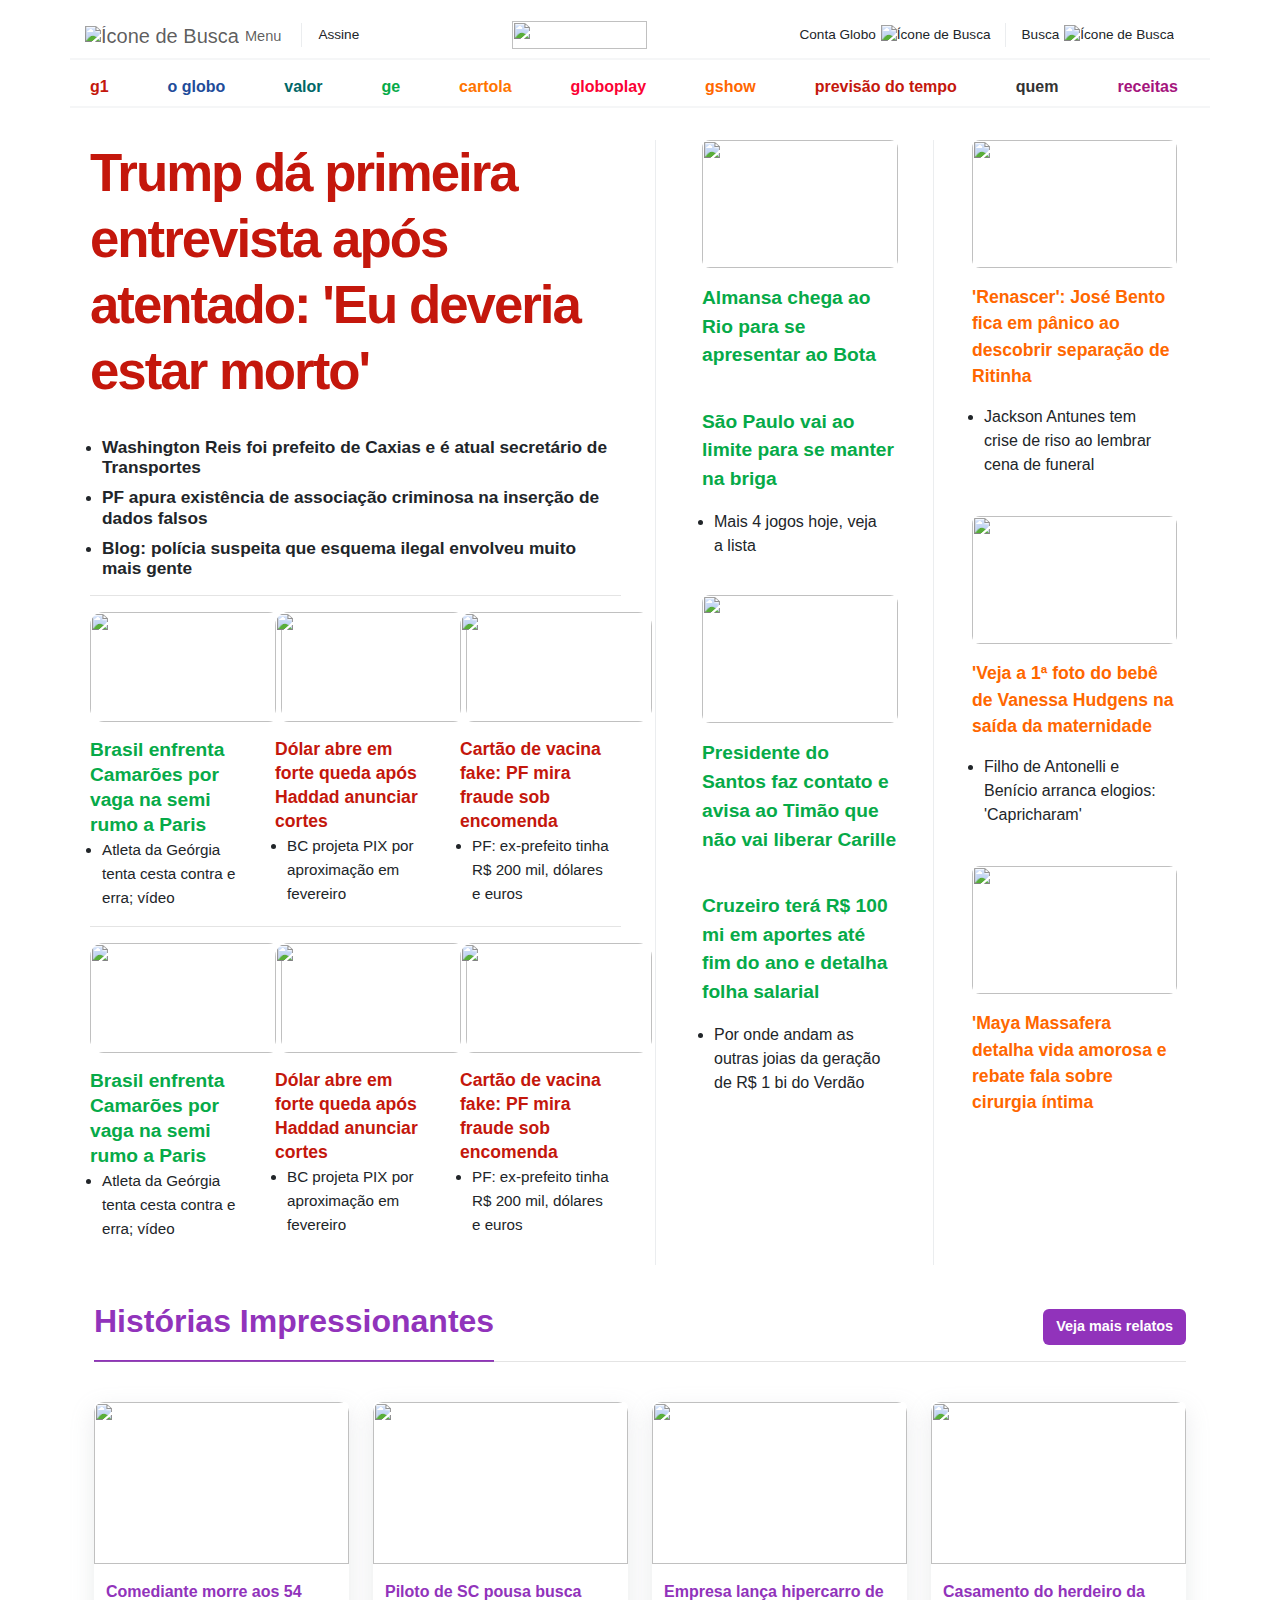
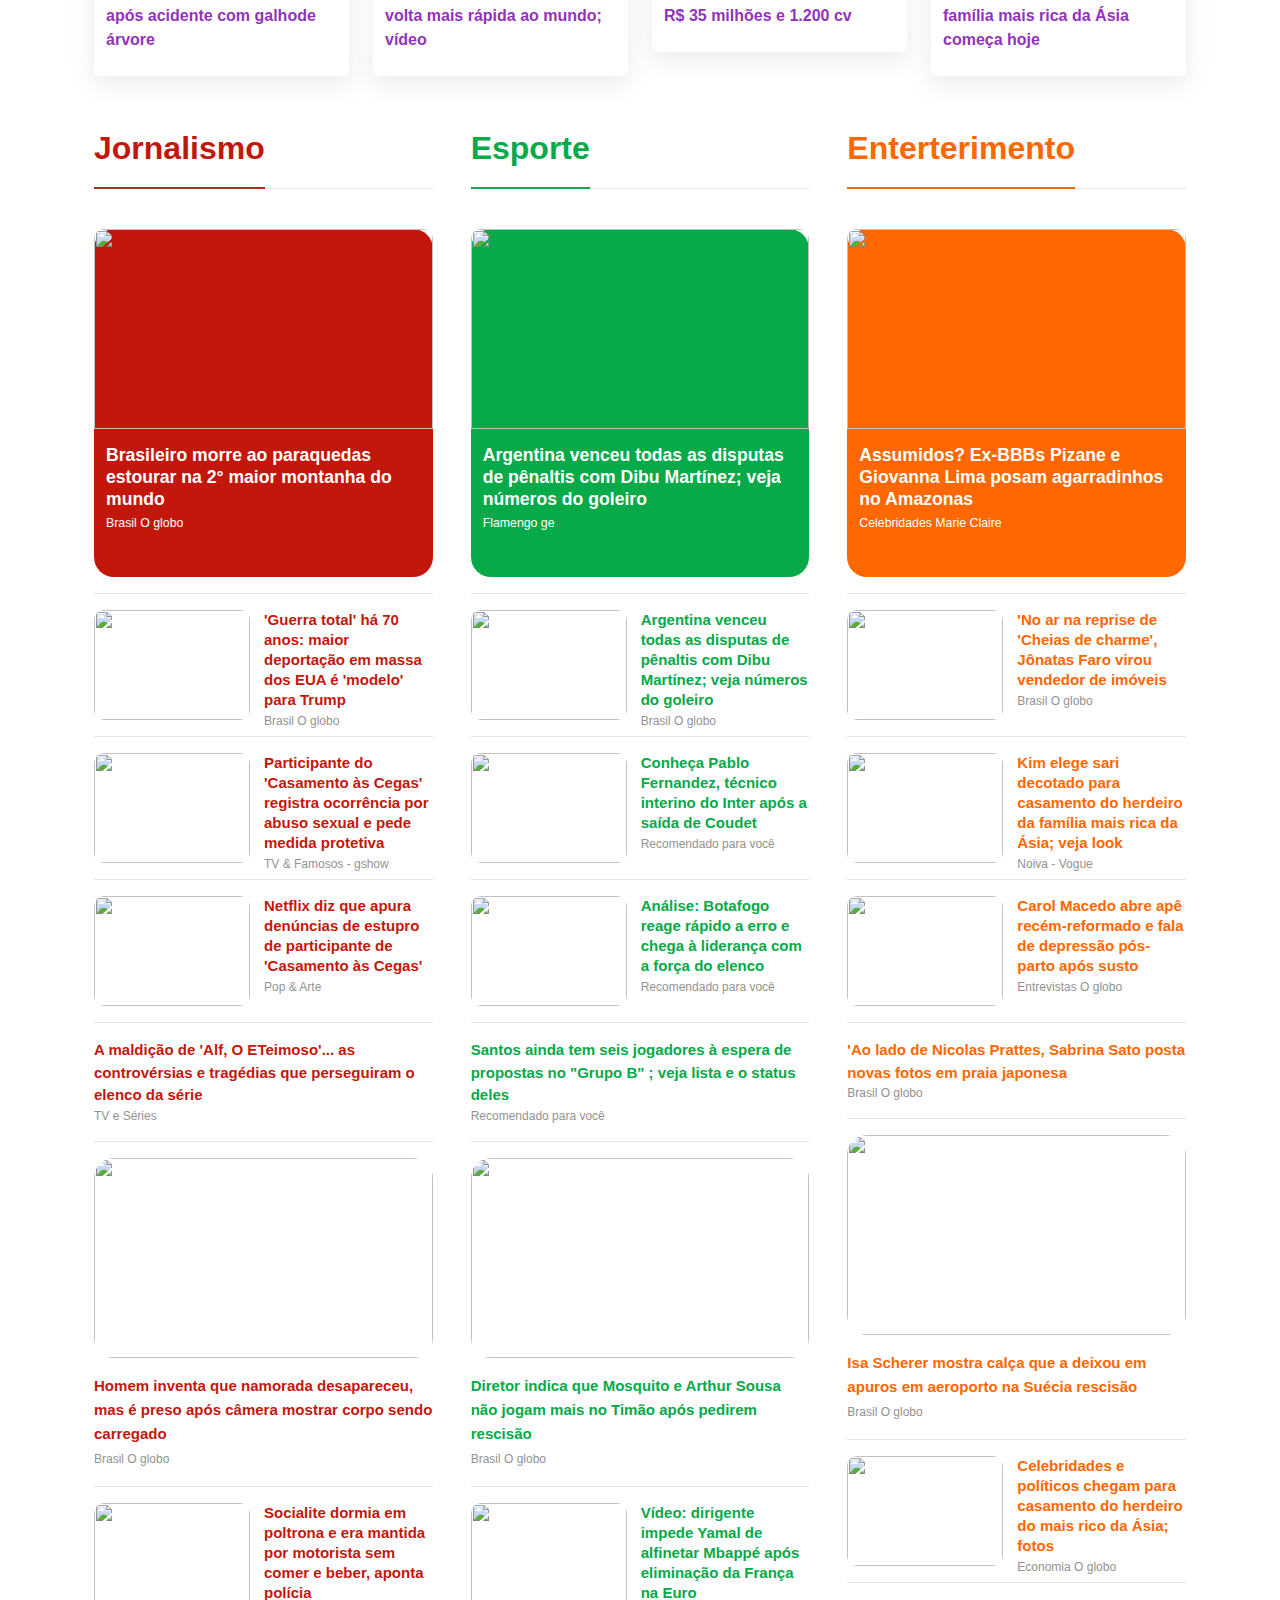
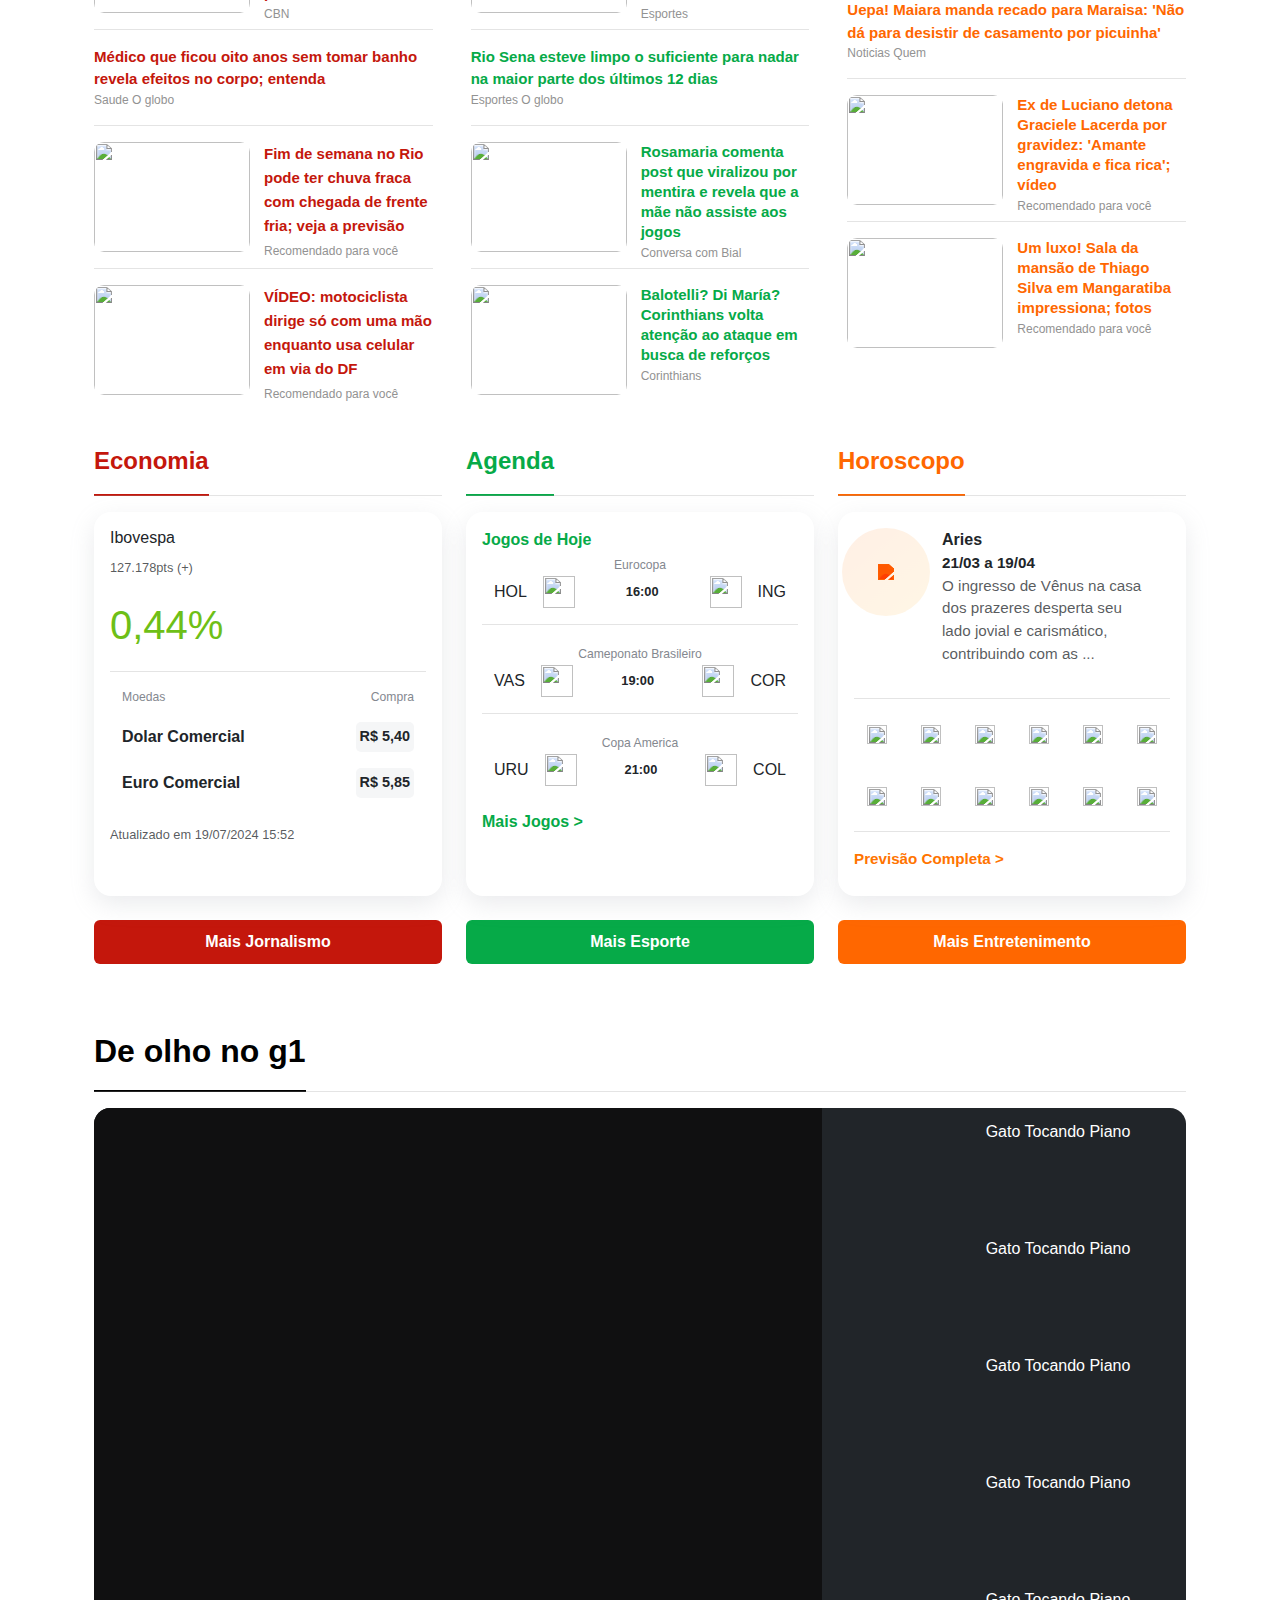
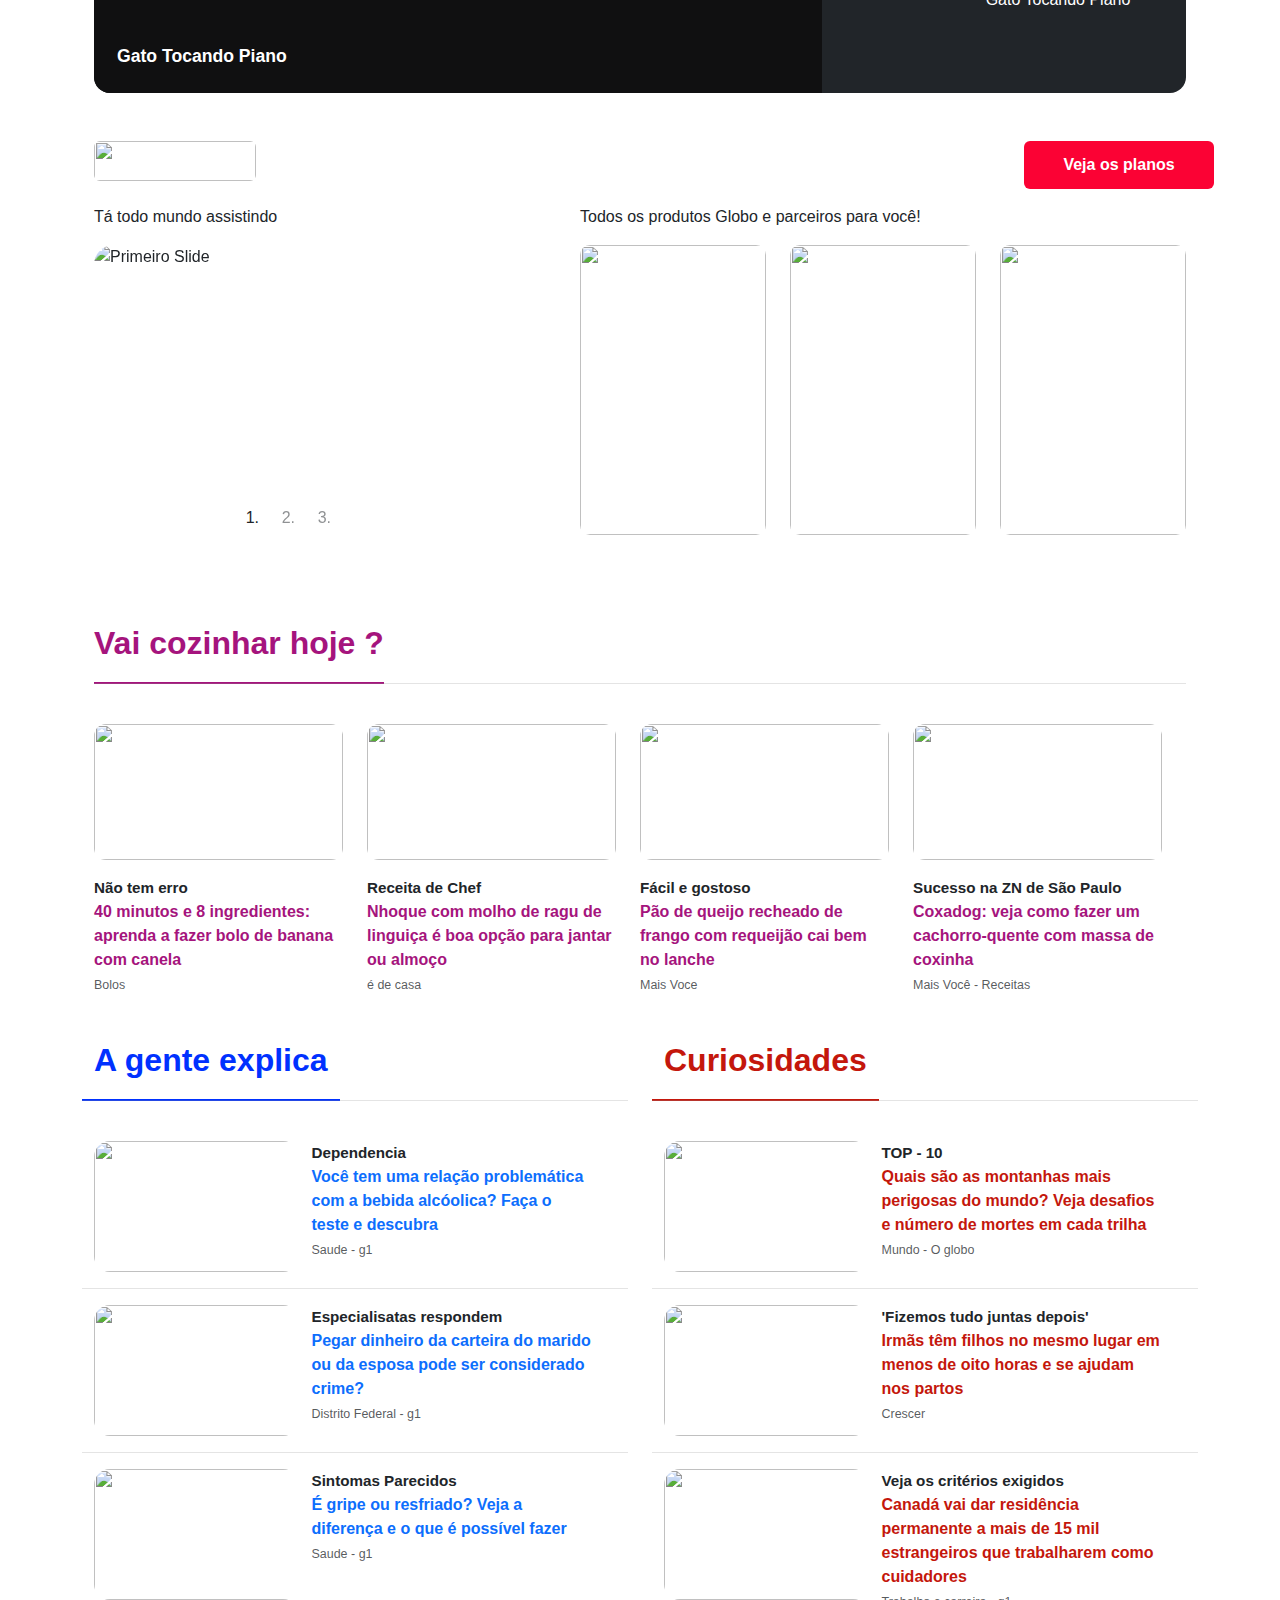
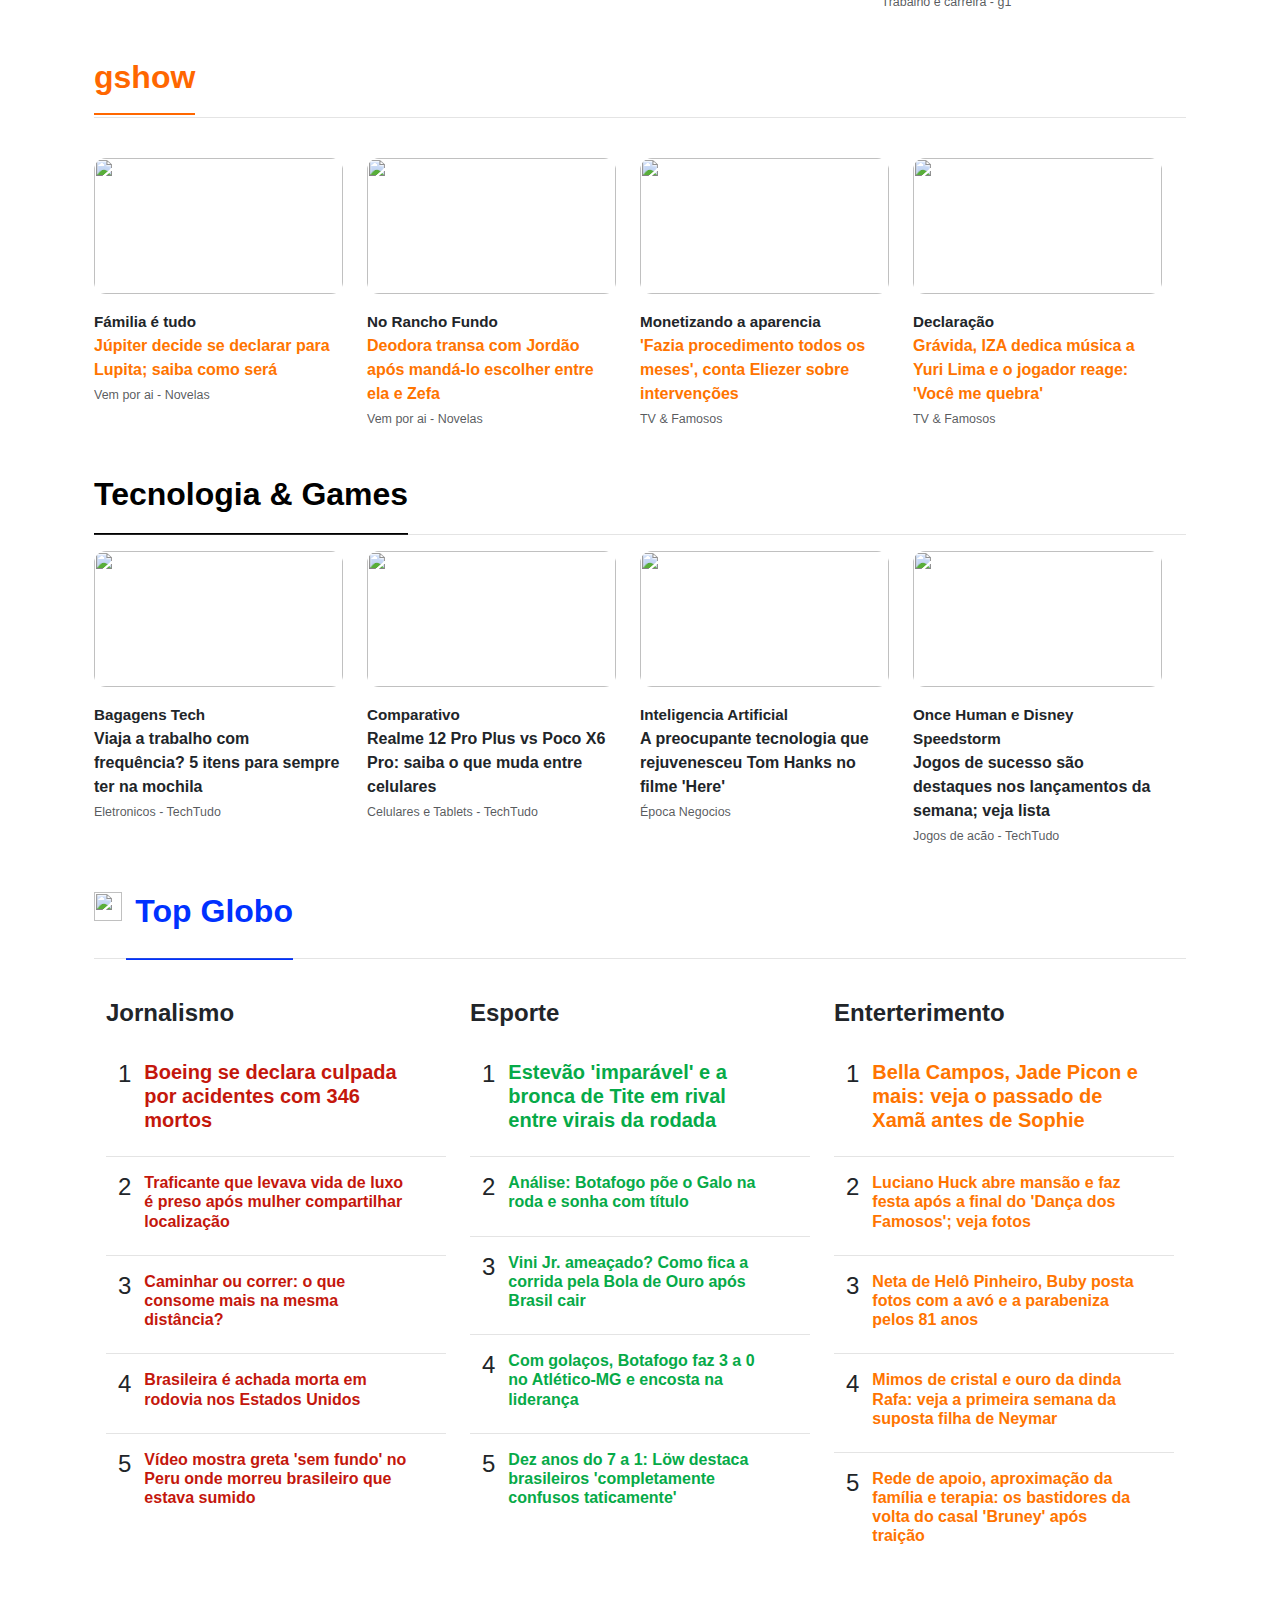
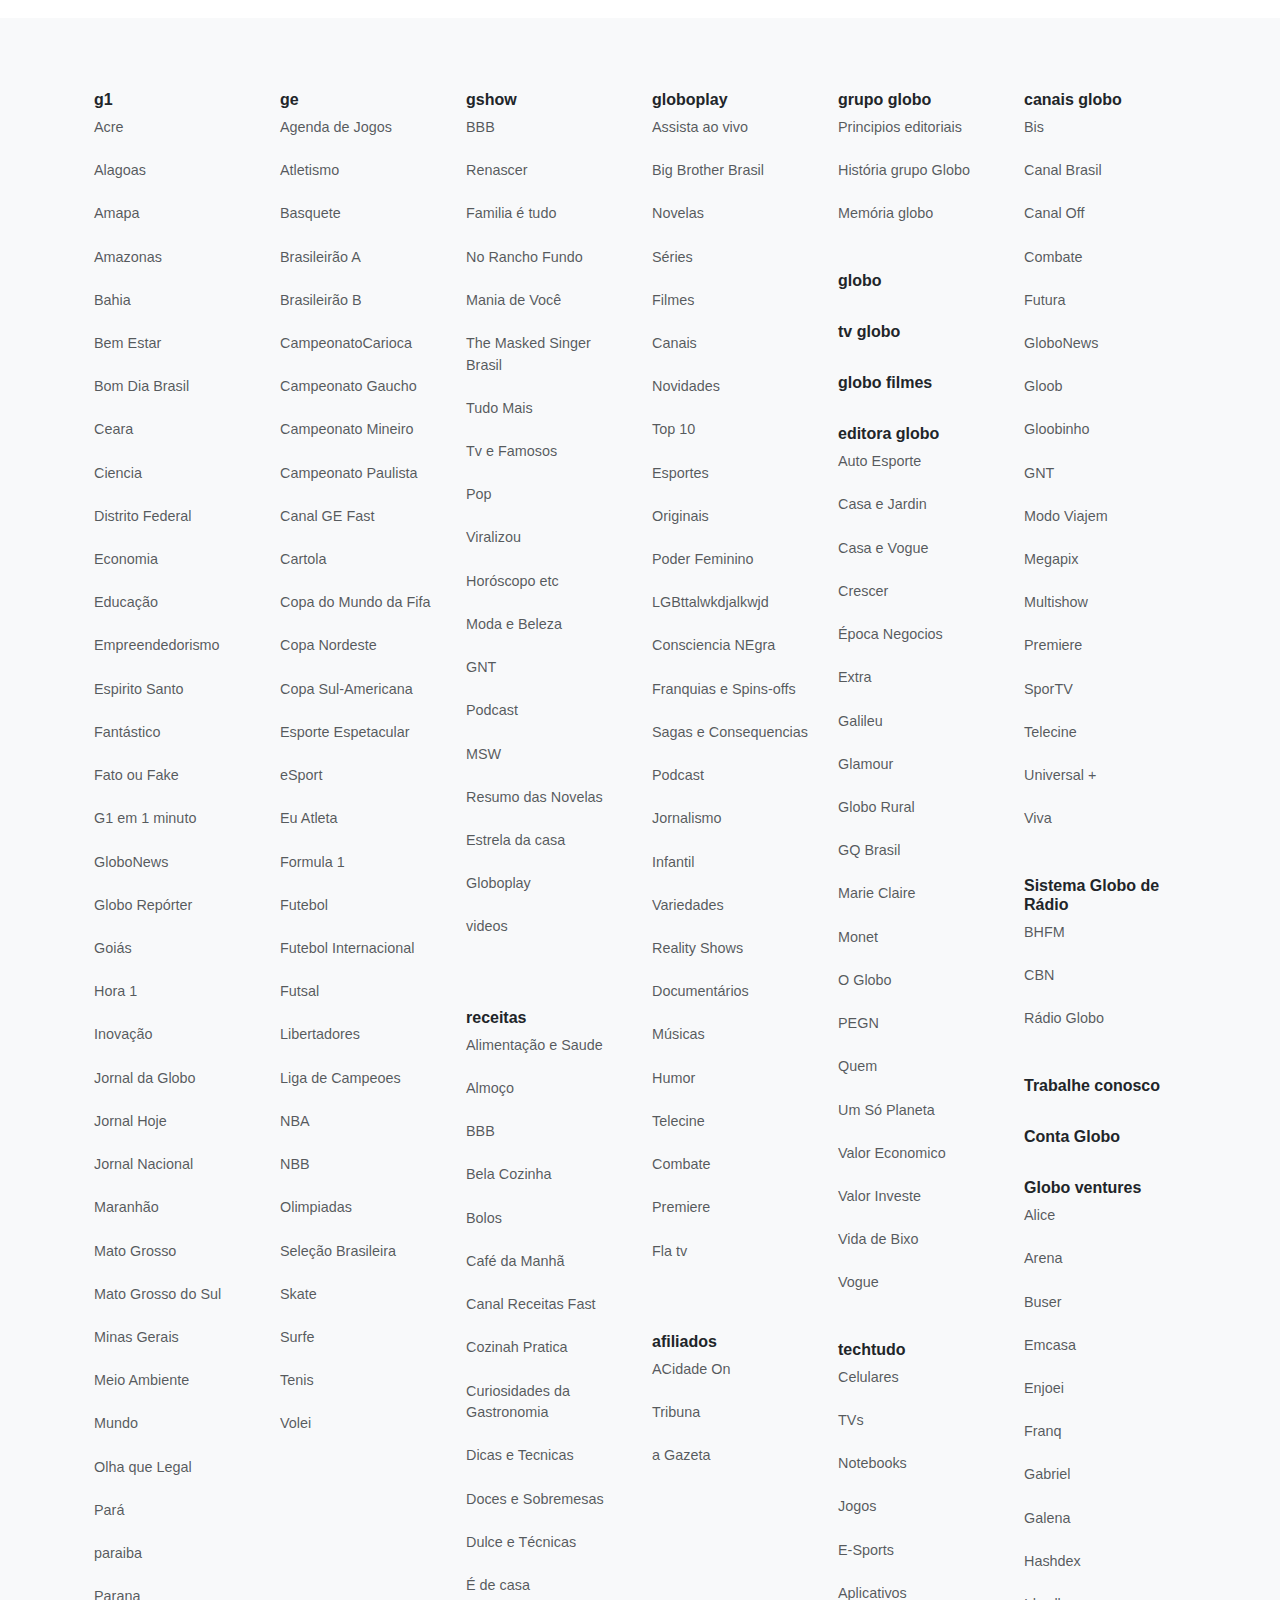
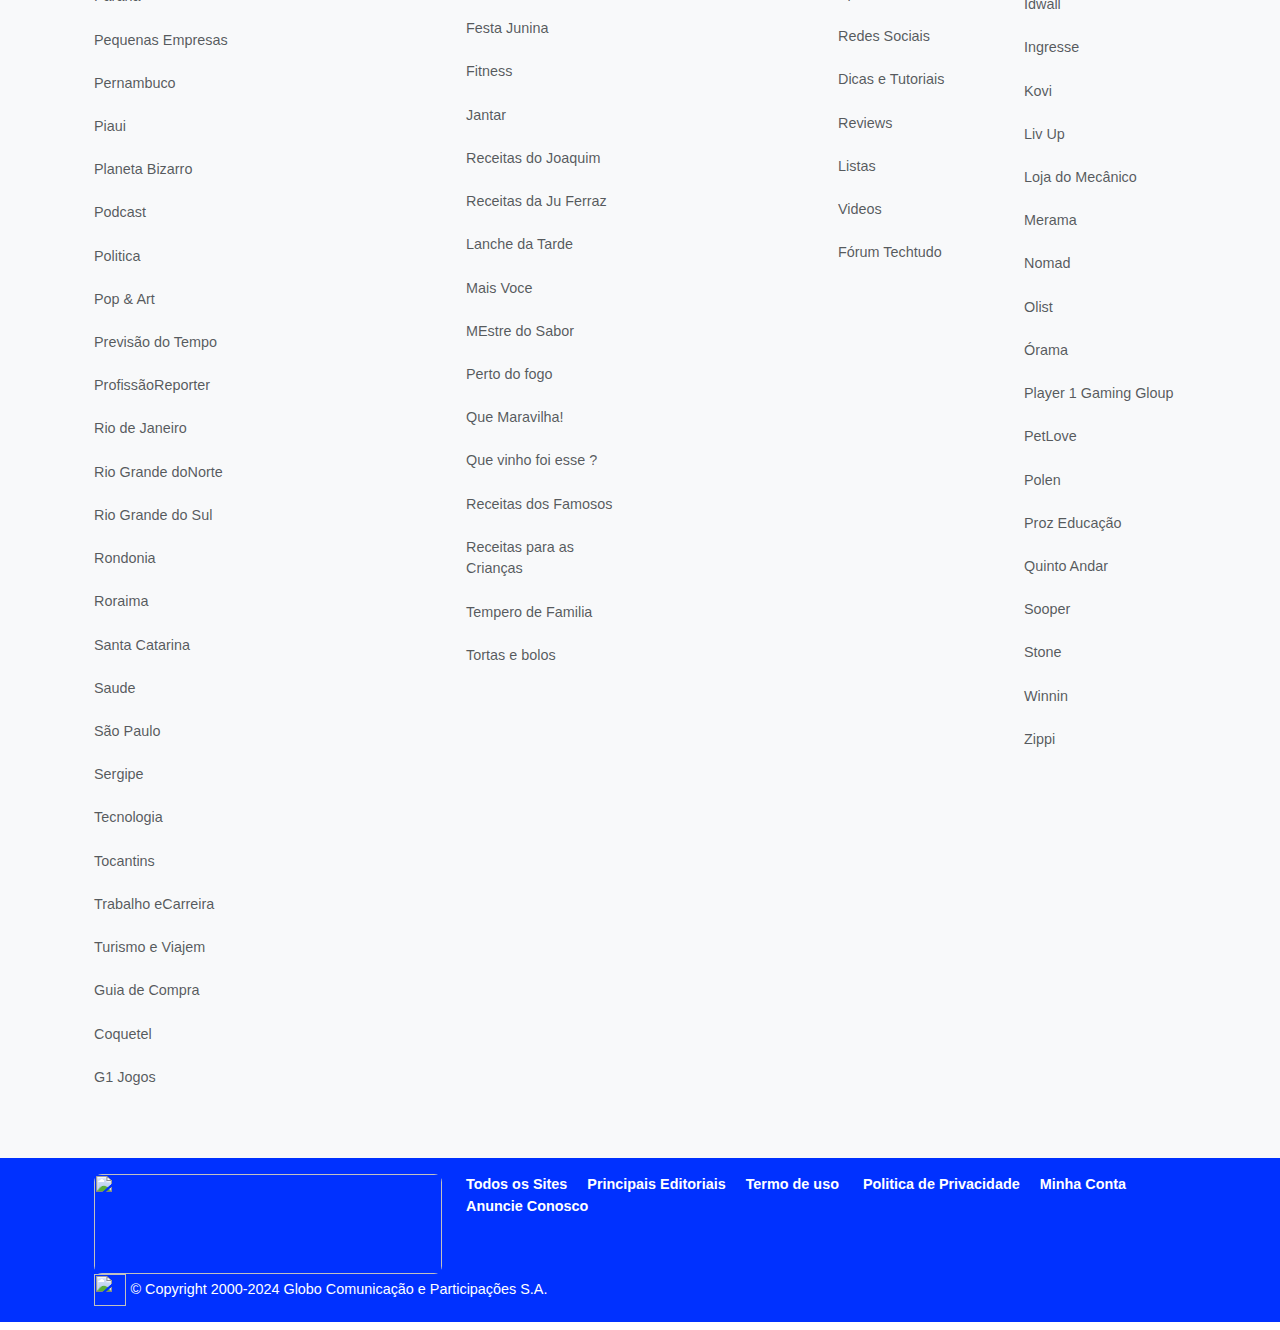
==== commit d5da4d7c: "id" ====
--- a/index.html
+++ b/index.html
@@ -20,7 +20,7 @@
 
   <!-- Barra Navegação 1 -->
 
-  <nav id="barraNav" class="container navbar navbar-default navbar">
+  <nav class="container navbar navbar-default navbar barraNav">
     <div class="container d-flex justify-content-between">
       <div class="d-flex align-items-center" id="margin">
         <button id="botaoMenu" class="navbar-toggler" type="button" data-bs-toggle="offcanvas"
@@ -29,8 +29,8 @@
             src="https://s3.glbimg.com/v1/AUTH_fd78dc4be9404a2e92b908ade306e9e6/prod/header_menu_svgs/menu-button.svg"
             alt="Ícone de Busca" id="icone02"><span id="tamanhoFonteMenu2">Menu</span>
         </button>
-        <span id="bordaDireita"> </span><span>  </span>
-        <a href="#" class="nav-link" ><span id="tamanhoFonteMenu">Assine</span></a>
+        <span class="bordaDireita"> </span><span>  </span>
+        <a href="#" class="nav-link tamanhoFonteMenu" ><span>Assine</span></a>
       </div>
       <div class="navbar-center text-center">
         <a href="#">
@@ -39,13 +39,13 @@
         </a>
       </div>
       <div class="d-flex align-items-center" id="margemMenu">
-        <a href="#" class="nav-link" ><span id="tamanhoFonteMenu">Conta Globo</span><img
+        <a href="#" class="nav-link tamanhoFonteMenu " ><span>Conta Globo</span><img
             src="https://encrypted-tbn1.gstatic.com/images?q=tbn:ANd9GcQMxQwFjK0menAXiHrs5dp1ZOue3WZqyt57ajkjd8CwtSwiR4SW"
-            alt="Ícone de Busca" id="icone01"></a>
-            <span id="bordaDireita">   </span><span>  </span>
-        <a href="#" class="nav-link" ><span id="tamanhoFonteMenu">Busca</span><img
+            alt="Ícone de Busca" class="icone01" ></a>
+            <span class="bordaDireita">   </span><span>  </span>
+        <a href="#" class="nav-link tamanhoFonteMenu " ><span>Busca</span><img
             src="https://encrypted-tbn2.gstatic.com/images?q=tbn:ANd9GcS0nVBmCdPXJ7LK4lyJFsvMA9HSRjvFnMcF-vnJQ12KcO8E4j3Z"
-            alt="Ícone de Busca" id="icone01"></a>
+            alt="Ícone de Busca"  class="icone01" ></a>
       </div>
     </div>
 
@@ -75,47 +75,47 @@
       <div class="offcanvas-body">
         <ul class="navbar-nav justify-content-end flex-grow-1 pe-3">
           <li class="nav-item">
-            <a class="nav-link active" aria-current="page" href="#"><img id="iconeLateral"
+            <a class="nav-link active iconeLateral" aria-current="page" href="#"><img 
                 src="https://s3.glbimg.com/v1/AUTH_fd78dc4be9404a2e92b908ade306e9e6/prod/header_menu_svgs/g1.svg"><span
                 class="fw-bold">  g1</span></a>
           </li>
           <li class="nav-item">
-            <a class="nav-link active" aria-current="page" href="#"><img id="iconeLateral"
+            <a class="nav-link active iconeLateral" aria-current="page" href="#"><img 
                 src="https://s3.glbimg.com/v1/AUTH_fd78dc4be9404a2e92b908ade306e9e6/prod/header_menu_svgs/oglobo.svg"><span
                 class="fw-bold">  O Globo</span></a>
           </li>
           <li class="nav-item">
-            <a class="nav-link active" aria-current="page" href="#"><img id="iconeLateral"
+            <a class="nav-link active iconeLateral" aria-current="page" href="#"><img 
                 src="https://s3.glbimg.com/v1/AUTH_fd78dc4be9404a2e92b908ade306e9e6/prod/header_menu_svgs/valor.svg"><span
                 class="fw-bold">  Valor</span></a>
           </li>
           <li class="nav-item">
-            <a class="nav-link active" aria-current="page" href="#"><img id="iconeLateral"
+            <a class="nav-link active iconeLateral" aria-current="page" href="#"><img 
                 src="https://s3.glbimg.com/v1/AUTH_fd78dc4be9404a2e92b908ade306e9e6/prod/header_menu_svgs/ge.svg"><span
                 class="fw-bold">  ge</span></a>
           </li>
           <li class="nav-item">
-            <a class="nav-link active" aria-current="page" href="#"><img id="iconeLateral"
+            <a class="nav-link active iconeLateral" aria-current="page" href="#"><img 
                 src="https://s3.glbimg.com/v1/AUTH_fd78dc4be9404a2e92b908ade306e9e6/prod/header_menu_svgs/cartolafc.svg"><span
                 class="fw-bold">  Cartola</span></a>
           </li>
           <li class="nav-item">
-            <a class="nav-link active" aria-current="page" href="#"><img id="iconeLateral"
+            <a class="nav-link active iconeLateral" aria-current="page" href="#"><img 
                 src="https://s3.glbimg.com/v1/AUTH_fd78dc4be9404a2e92b908ade306e9e6/prod/header_menu_svgs/globoplay.svg"><span
                 class="fw-bold">  Globoplay</span></a>
           </li>
           <li class="nav-item">
-            <a class="nav-link active" aria-current="page" href="#"><img id="iconeLateral"
+            <a class="nav-link active iconeLateral" aria-current="page" href="#"><img 
                 src="https://s3.glbimg.com/v1/AUTH_fd78dc4be9404a2e92b908ade306e9e6/prod/header_menu_svgs/gshow.svg"><span
                 class="fw-bold">  Gshow</span></a>
           </li>
           <li class="nav-item">
-            <a class="nav-link active" aria-current="page" href="#"><img id="iconeLateral"
+            <a class="nav-link active iconeLateral" aria-current="page" href="#"><img 
                 src="https://s3.glbimg.com/v1/AUTH_fd78dc4be9404a2e92b908ade306e9e6/prod/header_menu_svgs/quem.svg"><span
                 class="fw-bold">  Quem</span></a>
           </li>
           <li class="nav-item">
-            <a class="nav-link active" aria-current="page" href="#"><img id="iconeLateral"
+            <a class="nav-link active iconeLateral" aria-current="page" href="#"><img 
                 src="https://s3.glbimg.com/v1/AUTH_fd78dc4be9404a2e92b908ade306e9e6/prod/header_menu_svgs/receitas.svg"><span
                 class="fw-bold">  Receitas</span></a>
           </li>
@@ -252,7 +252,7 @@
             <a href="#" class="link-offset-2 link-underline link-underline-opacity-0 text-muted">
               <img id="iconezinhoGlobo"
                 src="https://s3.glbimg.com/v1/AUTH_fd78dc4be9404a2e92b908ade306e9e6/prod/header_menu_svgs/grupoGlobo.svg">
-              <span class="text-muted fw-bold" id="corzinhaGlobo"> GRUPO GLOBO</span><span id="corzinhaGlobo">-
+              <span class="text-muted fw-bold corzinhaGlobo" > GRUPO GLOBO</span><span class="corzinhaGlobo" >-
                 principais editoriais</span></a>
           </li>
         </ul>
@@ -264,7 +264,7 @@
 
   <!-- Barra de Navegação 2 -->
 
-  <nav id="barraNav"class="navbar navbar-expand-lg container ">
+  <nav class="navbar navbar-expand-lg container barraNav">
     <div class="container" id="ajuste">
       <ul class="navbar-nav d-flex w-100 justify-content-between container text-start">
         <li class="nav-item d-flex align-items-center"><a href="https://g1.globo.com/?utm_source=globo.com&utm_medium=header" id="g1" class="nav-link"><span
@@ -292,7 +292,7 @@
     </div>
   </nav>
   <br />
-  <div id="margemAutobaixo"></div>
+  <div class="margemAutobaixo"></div>
 
 </header>
 
@@ -310,22 +310,22 @@
       <div class="container">
         <li>
           <h6><a href="#" class="link-offset-2 link-underline link-underline-opacity-0 text-dark" title=""><span
-                id="textinho" class="fw-bold">Washington
+                id="" class="fw-bold textinho">Washington
                 Reis foi prefeito de Caxias e é atual secretário de Transportes</span></a></h6>
         </li>
       </div>
       <div class="container">
         <li>
-          <h6><a href="#" class="link-offset-2 link-underline link-underline-opacity-0 text-dark"><span id="textinho"
-                class="fw-bold">PF
+          <h6><a href="#" class="link-offset-2 link-underline link-underline-opacity-0 text-dark"><span id=""
+                class="fw-bold textinho">PF
                 apura
                 existência de associação criminosa na inserção de dados falsos</span></a></h6>
         </li>
       </div>
       <div class="container">
         <li>
-          <h6><a href="#" class="link-offset-2 link-underline link-underline-opacity-0 text-dark"><span id="textinho"
-                class="fw-bold">Blog: polícia
+          <h6><a href="#" class="link-offset-2 link-underline link-underline-opacity-0 text-dark"><span id=""
+                class="fw-bold textinho">Blog: polícia
                 suspeita que esquema ilegal envolveu muito mais gente</span></a></h6>
         </li>
       </div>
@@ -338,13 +338,13 @@
         <div>
           <a href="#" class=" link-offset-2 link-underline link-underline-opacity-0"> <img
               src="https://s2-home-globo.glbimg.com/3c5yS-70wNQp7L7r84WVad5uOTI=/57x29:398x221/fit-in/515x290/middle/smart/filters:strip_icc():strip_exif()/s2-ge.glbimg.com/CikwTdJjYdcjAaItUuMOvTsdOCY=/600x0/filters:quality(50)/https://i.s3.glbimg.com/v1/AUTH_bc8228b6673f488aa253bbcb03c80ec5/internal_photos/bs/2024/e/m/EQ9NBPQyWW8povxeexQQ/brasil-x-montenegro-2.webp"
-              id="imagem2">
+              class="imagem2">
             <p></p>
-            <span id="esporteTitulo" class="fw-bold lh-sm">Brasil enfrenta Camarões por vaga na semi rumo a Paris</span>
+            <span  class="esporteTitulo fw-bold lh-sm">Brasil enfrenta Camarões por vaga na semi rumo a Paris</span>
             <div class="container text-dark">
             <li  class><span
-                class="link-offset-2 link-underline link-underline-opacity-0 lh-sm  "
-                id="tamanhoFonte95">Atleta da
+                class="link-offset-2 link-underline link-underline-opacity-0 lh-sm  tamanhoFonte95 "
+                id="">Atleta da
                 Geórgia tenta cesta contra e erra; vídeo</span></li></div>
           </a>
         </div>
@@ -354,13 +354,13 @@
         <div>
           <a href="#" class=" link-offset-2 link-underline link-underline-opacity-0"> <img
               src="https://s2-home-globo.glbimg.com/yxJhWfbjHXLk04btnZ5yVig8pQ8=/0x0:4739x2666/fit-in/515x290/middle/smart/filters:strip_icc():strip_exif()/i.s3.glbimg.com/v1/AUTH_59edd422c0c84a879bd37670ae4f538a/internal_photos/bs/2024/5/G/y3VSlYQDAv1nqeDvq16A/2024-07-02t201319z-1-lynxmpek610va-rtroptp-4-dolar-abre.jpg"
-              id="imagem2">
+              class="imagem2">
             <p></p>
-            <span id="jornalismoTitulo" class="fw-bold lh-sm">Dólar abre em forte queda após Haddad anunciar cortes</span>
+            <span  class="jornalismoTitulo fw-bold lh-sm">Dólar abre em forte queda após Haddad anunciar cortes</span>
             <div class="container text-dark">
             <li ><span
-                class="link-offset-2 link-underline link-underline-opacity-0 lh-sm "
-                id="tamanhoFonte95">BC
+                class="link-offset-2 link-underline link-underline-opacity-0 lh-sm tamanhoFonte95 "
+                id="">BC
                 projeta PIX por aproximação em fevereiro</span></li></div>
           </a>
         </div>
@@ -370,13 +370,13 @@
         <div>
           <a href="#" class="link-offset-2 link-underline link-underline-opacity-0"> <img
               src="https://s2-home-globo.glbimg.com/IBS_5wrbIqsvGqcnkOpXyPB0iro=/0x38:511x325/fit-in/515x290/middle/smart/filters:strip_icc():strip_exif()/i.s3.glbimg.com/v1/AUTH_59edd422c0c84a879bd37670ae4f538a/internal_photos/bs/2024/m/i/w2Km2uQ0uQRig7ZeBTuQ/celia-serrano.jpg"
-              id="imagem2">
+              class="imagem2">
             <p></p>
-            <span id="jornalismoTitulo" class="fw-bold lh-sm">Cartão de vacina fake: PF mira fraude sob encomenda</span>
+            <span  class="jornalismoTitulo fw-bold lh-sm">Cartão de vacina fake: PF mira fraude sob encomenda</span>
             <div class="container text-dark">
-            <li id="subtitulo"><span
-                class="link-offset-2 link-underline link-underline-opacity-0 lh-sm "
-                id="tamanhoFonte95">PF:
+            <li ><span
+                class="link-offset-2 link-underline link-underline-opacity-0 lh-sm tamanhoFonte95"
+                id="">PF:
                 ex-prefeito tinha R$ 200 mil, dólares e euros</span></li></div>
           </a>
         </div>
@@ -392,13 +392,13 @@
         <div>
           <a href="#" class=" link-offset-2 link-underline link-underline-opacity-0"> <img
               src="https://s2-home-globo.glbimg.com/3c5yS-70wNQp7L7r84WVad5uOTI=/57x29:398x221/fit-in/515x290/middle/smart/filters:strip_icc():strip_exif()/s2-ge.glbimg.com/CikwTdJjYdcjAaItUuMOvTsdOCY=/600x0/filters:quality(50)/https://i.s3.glbimg.com/v1/AUTH_bc8228b6673f488aa253bbcb03c80ec5/internal_photos/bs/2024/e/m/EQ9NBPQyWW8povxeexQQ/brasil-x-montenegro-2.webp"
-              id="imagem2">
+              class="imagem2">
             <p></p>
-            <span id="esporteTitulo" class="fw-bold lh-sm">Brasil enfrenta Camarões por vaga na semi rumo a Paris</span>
+            <span  class="esporteTitulo fw-bold lh-sm">Brasil enfrenta Camarões por vaga na semi rumo a Paris</span>
             <div class="container text-dark">
             <li ><span
-                class="link-offset-2 link-underline link-underline-opacity-0 lh-sm "
-                id="tamanhoFonte95">Atleta da
+                class="link-offset-2 link-underline link-underline-opacity-0 lh-sm  tamanhoFonte95"
+                id="">Atleta da
                 Geórgia tenta cesta contra e erra; vídeo</span></li></div>
           </a>
         </div>
@@ -408,13 +408,13 @@
         <div>
           <a href="#" class=" link-offset-2 link-underline link-underline-opacity-0"> <img
               src="https://s2-home-globo.glbimg.com/yxJhWfbjHXLk04btnZ5yVig8pQ8=/0x0:4739x2666/fit-in/515x290/middle/smart/filters:strip_icc():strip_exif()/i.s3.glbimg.com/v1/AUTH_59edd422c0c84a879bd37670ae4f538a/internal_photos/bs/2024/5/G/y3VSlYQDAv1nqeDvq16A/2024-07-02t201319z-1-lynxmpek610va-rtroptp-4-dolar-abre.jpg"
-              id="imagem2">
+              class="imagem2">
             <p></p>
-            <span id="jornalismoTitulo" class="fw-bold lh-sm">Dólar abre em forte queda após Haddad anunciar cortes</span>
+            <span  class="jornalismoTitulo fw-bold lh-sm">Dólar abre em forte queda após Haddad anunciar cortes</span>
             <div class="container text-dark">
             <li ><span
-                class="link-offset-2 link-underline link-underline-opacity-0 lh-sm "
-                id="tamanhoFonte95">BC
+                class="link-offset-2 link-underline link-underline-opacity-0 lh-sm tamanhoFonte95"
+                id="">BC
                 projeta PIX por aproximação em fevereiro</span></li></div>
           </a>
         </div>
@@ -424,13 +424,13 @@
         <div>
           <a href="#" class="link-offset-2 link-underline link-underline-opacity-0"> <img
               src="https://s2-home-globo.glbimg.com/IBS_5wrbIqsvGqcnkOpXyPB0iro=/0x38:511x325/fit-in/515x290/middle/smart/filters:strip_icc():strip_exif()/i.s3.glbimg.com/v1/AUTH_59edd422c0c84a879bd37670ae4f538a/internal_photos/bs/2024/m/i/w2Km2uQ0uQRig7ZeBTuQ/celia-serrano.jpg"
-              id="imagem2">
+              class="imagem2">
             <p></p>
-            <span id="jornalismoTitulo" class="fw-bold lh-sm">Cartão de vacina fake: PF mira fraude sob encomenda</span>
+            <span  class="jornalismoTitulo fw-bold lh-sm">Cartão de vacina fake: PF mira fraude sob encomenda</span>
             <div class="container text-dark">
             <li ><span
-                class="link-offset-2 link-underline link-underline-opacity-0 lh-sm "
-                id="tamanhoFonte95">PF:
+                class="link-offset-2 link-underline link-underline-opacity-0 lh-sm tamanhoFonte95"
+                id="">PF:
                 ex-prefeito tinha R$ 200 mil, dólares e euros</span></li></div>
           </a>
         </div>
@@ -447,17 +447,17 @@
       <a href="#" class=" link-offset-2 link-underline link-underline-opacity-0">
         <img
           src="https://media.istockphoto.com/id/1440483244/pt/foto/soccer-stadium-ball-center-midfield.jpg?s=612x612&w=0&k=20&c=WLbIYco1d_1jQoFUU6EbiiFSMzJRqloXAj6vhZit9SY="
-          id="imagem">
-        <p></p>
-        <span id="esporteTitulo" class="fw-bold">Almansa chega ao Rio para se apresentar ao Bota</span>
-      </a>
-    </div>
-
-    <div id="margemAuto"></div>
+          class="imagem">
+        <p></p>
+        <span  class="esporteTitulo fw-bold">Almansa chega ao Rio para se apresentar ao Bota</span>
+      </a>
+    </div>
+
+    <div class="margemAuto"></div>
 
     <div class="container">
       <a href="#" class=" link-offset-2 link-underline link-underline-opacity-0 text-dark">
-        <span id="esporteTitulo" class="fw-bold">São Paulo vai ao limite para se manter na briga</span>
+        <span  class="esporteTitulo fw-bold">São Paulo vai ao limite para se manter na briga</span>
         <p></p>
         <div class="container">
           <li ><span> Mais 4 jogos hoje, veja a lista</span></li>
@@ -465,24 +465,24 @@
       </a>
     </div>
 
-    <div id="margemAuto"></div>
+    <div class="margemAuto"></div>
 
     <div class="container">
       <a href="#" class=" link-offset-2 link-underline link-underline-opacity-0 text-dark  ">
         <img
           src="https://s2-home-globo.glbimg.com/gTjqEKwyvKc73FZDoKTqKNWjHes=/63x5:608x312/fit-in/515x290/middle/smart/filters:strip_icc():strip_exif()/s01.video.glbimg.com/deo/vi/89/86/12728689"
-          id="imagem">
-        <p></p>
-        <span id="esporteTitulo" class="fw-bold">Presidente do Santos faz contato e avisa ao Timão que não vai liberar
+          class="imagem">
+        <p></p>
+        <span  class="esporteTitulo fw-bold">Presidente do Santos faz contato e avisa ao Timão que não vai liberar
           Carille</span>
       </a>
     </div>
 
-    <div id="margemAuto"></div>
+    <div class="margemAuto"></div>
 
     <div class="container">
       <a href="#" class=" link-offset-2 link-underline link-underline-opacity-0 text-dark ">
-        <span id="esporteTitulo" class="fw-bold">Cruzeiro terá R$ 100 mi em aportes até fim do ano e detalha folha
+        <span  class="esporteTitulo fw-bold">Cruzeiro terá R$ 100 mi em aportes até fim do ano e detalha folha
           salarial</span>
         <p></p>
         <div class="container">
@@ -491,7 +491,7 @@
       </a>
     </div>
 
-    <div id="margemAuto"></div>
+    <div class="margemAuto"></div>
 
   </div>
 
@@ -502,40 +502,40 @@
       <a href="#" class=" link-offset-2 link-underline link-underline-opacity-0 text-dark">
         <img
           src="https://s2-home-globo.glbimg.com/6octlCyl8eadpJ-KGBuLN0OjF80=/0x50:1280x770/fit-in/515x290/middle/smart/filters:strip_icc():strip_exif()/i.s3.glbimg.com/v1/AUTH_e84042ef78cb4708aeebdf1c68c6cbd6/internal_photos/bs/2024/S/t/PKBkvNRE6rB6c64TmAeA/jose-bento.png"
-          id="imagem">
-        <p></p>
-        <span id="enterterimentoTitulo" class="fw-bold">'Renascer': José Bento fica em pânico ao descobrir separação de
+          class="imagem">
+        <p></p>
+        <span class="enterterimentoTitulo fw-bold">'Renascer': José Bento fica em pânico ao descobrir separação de
           Ritinha</span>
         <p></p>
         <div class="container">
-        <li id="subtitulo"> <span>Jackson Antunes tem crise de riso ao lembrar cena de funeral</span></li></div>
-      </a>
-    </div>
-
-    <div id="margemAuto"></div>
+        <li > <span>Jackson Antunes tem crise de riso ao lembrar cena de funeral</span></li></div>
+      </a>
+    </div>
+
+    <div class="margemAuto"></div>
 
     <div class="container">
       <a href="#" class=" link-offset-2 link-underline link-underline-opacity-0 text-dark">
         <img
           src="https://s2-home-globo.glbimg.com/t-cYboYBEhtqWMoQpsaR1tQTlfc=/193x188:882x575/fit-in/515x290/middle/smart/filters:strip_icc():strip_exif()/i.s3.glbimg.com/v1/AUTH_b0f0e84207c948ab8b8777be5a6a4395/internal_photos/bs/2024/v/k/s0u4iCThAKB2tQSTyKZQ/tid-vhda240703-002.jpg"
-          id="imagem">
-        <p></p>
-        <span id="enterterimentoTitulo" class="fw-bold">'Veja a 1ª foto do bebê de Vanessa Hudgens na saída da
+          class="imagem">
+        <p></p>
+        <span class="enterterimentoTitulo fw-bold">'Veja a 1ª foto do bebê de Vanessa Hudgens na saída da
           maternidade</span>
         <p></p>
         <div class="container"> 
-        <li id="subtitulo"> <span>Filho de Antonelli e Benício arranca elogios: 'Capricharam'</span></li></div>
-      </a>
-    </div>
-    <div id="margemAuto"></div>
+        <li > <span>Filho de Antonelli e Benício arranca elogios: 'Capricharam'</span></li></div>
+      </a>
+    </div>
+    <div class="margemAuto"></div>
 
     <div class="container">
       <a href="#" class=" link-offset-2 link-underline link-underline-opacity-0 text-dark">
         <img
           src="https://s2-home-globo.glbimg.com/Mn5vmx1szVpdiqfLXhpSvJMyAzM=/0x0:1920x1080/fit-in/515x290/middle/smart/filters:strip_icc():strip_exif()/i.s3.glbimg.com/v1/AUTH_ba3db981e6d14e54bb84be31c923b00c/internal_photos/bs/2024/1/w/cXME7HT82VCLzNc8USbA/maya-massafera-da-detalhes-da-vida-amorosa-e-rebate-comentario-sobre-cirurgia-intima.jpg"
-          id="imagem">
-        <p></p>
-        <span id="enterterimentoTitulo" class="fw-bold">'Maya Massafera detalha vida amorosa e rebate fala sobre
+          class="imagem">
+        <p></p>
+        <span class="enterterimentoTitulo fw-bold">'Maya Massafera detalha vida amorosa e rebate fala sobre
           cirurgia íntima</span>
       </a>
     </div>
@@ -569,12 +569,12 @@
   <div class="container row  mx-auto">
     <div class="col-lg-3 ">
       <a href="#" class=" link-offset-2 link-underline link-underline-opacity-0 ">
-        <div id="relatosBorda">
-          <img id="imagemRelatos"
+        <div class="relatosBorda">
+          <img class="imagemRelatos"
             src="https://s2-home-globo.glbimg.com/XnKKbZYQ0s-KYzD9iQGrCJxLgug=/fit-in/515x290/middle/smart/filters:strip_icc():strip_exif()/i.s3.glbimg.com/v1/AUTH_e7c91519bbbb4fadb4e509085746275d/internal_photos/bs/2024/l/Q/h99ZzCToapbwiElvC9DA/comediantetony3.png">
           <p></p>
-          <div id="bordaNoticia">
-            <div class="container"><span id="textoRoxo" class="fw-bold">Comediante morre aos 54 após acidente com galhode árvore</span></div>
+          <div class="">
+            <div class="container"><span  class="textoRoxo fw-bold">Comediante morre aos 54 após acidente com galhode árvore</span></div>
           </div>
           <br />
         </div>
@@ -583,12 +583,12 @@
 
     <div class="col-lg-3 ">
       <a href="#" id="" class=" link-offset-2 link-underline link-underline-opacity-0 ">
-        <div id="relatosBorda">
-          <img id="imagemRelatos"
+        <div class="relatosBorda">
+          <img class="imagemRelatos"
             src="https://s2-home-globo.glbimg.com/n39PPUofyKk8XTaBpjEBu269hlQ=/0x0:750x422/fit-in/629x354/middle/smart/filters:strip_icc():strip_exif()/i.s3.glbimg.com/v1/AUTH_59edd422c0c84a879bd37670ae4f538a/internal_photos/bs/2024/3/M/G9rE1YRqWcxuz7pJEndQ/helicoptero-em-cima-de-iceberg-groenlandi.jpg">
           <p></p>
-          <div id="bordaNoticia">
-            <div class="container"><span id="textoRoxo" class="fw-bold">Piloto de SC pousa busca volta mais rápida ao mundo; vídeo</span></div>
+          <div class="">
+            <div class="container"><span  class="textoRoxo fw-bold">Piloto de SC pousa busca volta mais rápida ao mundo; vídeo</span></div>
           </div>
           <br />
         </div>
@@ -597,12 +597,12 @@
 
     <div class="col-lg-3 ">
       <a href="#" id="" class=" link-offset-2 link-underline link-underline-opacity-0 ">
-        <div id="relatosBorda">
-          <img id="imagemRelatos"
+        <div class="relatosBorda">
+          <img class="imagemRelatos"
             src="https://s2-home-globo.glbimg.com/FqekkTqh52LCgTgh0H4uQT-Tkr0=/fit-in/629x354/middle/smart/filters:strip_icc():strip_exif()/i.s3.glbimg.com/v1/AUTH_cf9d035bf26b4646b105bd958f32089d/internal_photos/bs/2024/3/n/JtILnqRYAkSbCBdArviw/red-bull-rb17-5-.jpg">
           <p></p>
-          <div id="bordaNoticia">
-            <div class="container"><span id="textoRoxo" class="fw-bold">Empresa lança hipercarro de R$ 35 milhões e 1.200 cv</span></div>
+          <div class="">
+            <div class="container"><span  class="textoRoxo fw-bold">Empresa lança hipercarro de R$ 35 milhões e 1.200 cv</span></div>
           </div>
           <br />
         </div>
@@ -611,12 +611,12 @@
 
     <div class="col-lg-3 ">
       <a href="#" id="" class=" link-offset-2 link-underline link-underline-opacity-0 ">
-        <div id="relatosBorda">
-          <img id="imagemRelatos"
+        <div class="relatosBorda">
+          <img class="imagemRelatos"
             src="https://s2-home-globo.glbimg.com/IpOJ8FdtVmlQ9SLR8JO9OcBhkMw=/0x0:800x450/fit-in/629x354/middle/smart/filters:strip_icc():strip_exif()/i.s3.glbimg.com/v1/AUTH_59edd422c0c84a879bd37670ae4f538a/internal_photos/bs/2024/I/Y/5lYy9ASQCNVodwwtT0gQ/ambani-2.webp">
           <p></p>
-          <div id="bordaNoticia">
-            <div class="container"><span id="textoRoxo" class="fw-bold">Casamento do herdeiro da família mais rica da Ásia começa hoje</span></div>
+          <div class="">
+            <div class="container"><span  class="textoRoxo fw-bold">Casamento do herdeiro da família mais rica da Ásia começa hoje</span></div>
           </div>
           <br />
         </div>
@@ -647,16 +647,16 @@
       <br/>
       </a>
 
-      <div id="tamanhoNoticia"><a href="#" class="link-offset-2 link-underline link-underline-opacity-0 text-white" >
+      <div class="tamanhoNoticia"><a href="#" class="link-offset-2 link-underline link-underline-opacity-0 text-white" >
         <div id="backgrowndPolitica">
-          <img id="imagem3"
+          <img class="imagem3"
             src="https://s2-home-globo.glbimg.com/e-8M3KuKN-wABRp7WAmIHuL-3UI=/0x160:882x656/fit-in/515x290/middle/smart/filters:strip_icc():strip_exif()/i.s3.glbimg.com/v1/AUTH_da025474c0c44edd99332dddb09cabe8/internal_photos/bs/2024/5/i/ldzrjtT72Z4Fa7hwkO8A/brasileiro4.png">
           <p></p>
-          <div id="bordaNoticia" class="container lh-sm">
+          <div id="" class="container lh-sm ">
             <span class="text-white fw-bold">Brasileiro morre ao paraquedas estourar na 2° maior montanha do mundo</span>
             <br />
 
-            <span id="textinhoColuna"> Brasil O globo</span>
+            <span class="textinhoColuna"> Brasil O globo</span>
           </div>
           <br />
           <p></p>
@@ -668,17 +668,17 @@
 
     <!-- Noticias pequenas -->
 
-    <div id="altura">
+    <div class="altura">
       <a href="#" class="link-offset-2 link-underline link-underline-opacity-0">
         <div class="row align-items-start">
           <div class=" col-auto">
-            <img id="imagemJornalismoPequeno"
+            <img class="imagemJornalismoPequeno"
               src="https://s2-home-globo.glbimg.com/ac6HDhSHfuGVvve82Bl593qk9-s=/93x195:903x650/fit-in/515x290/middle/smart/filters:strip_icc():strip_exif()/i.s3.glbimg.com/v1/AUTH_da025474c0c44edd99332dddb09cabe8/internal_photos/bs/2024/7/8/lEGeaVQgAJsB9YD6pqmw/museu.png">
           </div>
-          <div class=" col lh-sm " id="textoNoticia">
-            <span class="text-decoration-none fw-bold " id="jornalismoTitulo3">'Guerra total' há 70 anos: maior deportação em massa dos EUA é 'modelo' para Trump</span>
+          <div class=" col lh-sm  textoNoticia" >
+            <span class="text-decoration-none fw-bold jornalismoTitulo3" >'Guerra total' há 70 anos: maior deportação em massa dos EUA é 'modelo' para Trump</span>
             <br />
-            <span id="textinhoColuna2"> Brasil O globo</span>
+            <span class="textinhoColuna2"> Brasil O globo</span>
           </div>
         </div>
       </a>
@@ -688,17 +688,17 @@
     <hr>
     <p></p>
 
-    <div id="altura">
+    <div class="altura">
       <a href="#" class="link-offset-2 link-underline link-underline-opacity-0">
         <div class="row align-items-start">
           <div class="col-auto">
-            <img id="imagemJornalismoPequeno"
+            <img class="imagemJornalismoPequeno"
               src="https://s2-home-globo.glbimg.com/ymU16heDtMdnB3U8BtVoKGSSWCo=/0x0:430x299/fit-in/515x290/middle/smart/filters:strip_icc():strip_exif()/i.s3.glbimg.com/v1/AUTH_e84042ef78cb4708aeebdf1c68c6cbd6/internal_photos/bs/2024/A/m/O7X9faSFmMkLguj8XUgg/a44cf38b-gatilho-ingrid-do-casamento-as-cegas-4-rompe-o-silencio-sobre-estupro-430x323.webp">
           </div>
-          <div class="col lh-sm" id="textoNoticia">
-            <span class="text-decoration-none fw-bold " id="jornalismoTitulo3">Participante do 'Casamento às Cegas' registra ocorrência por abuso sexual e pede medida protetiva</span>
+          <div class="col lh-sm textoNoticia" >
+            <span class="text-decoration-none fw-bold jornalismoTitulo3" >Participante do 'Casamento às Cegas' registra ocorrência por abuso sexual e pede medida protetiva</span>
             <br />
-            <span id="textinhoColuna2"> TV & Famosos - gshow</span>
+            <span class="textinhoColuna2"> TV & Famosos - gshow</span>
           </div>
         </div>
       </a>
@@ -708,17 +708,17 @@
     <hr>
     <p></p>
 
-    <div id="altura">
+    <div class="altura">
       <a href="#" class="link-offset-2 link-underline link-underline-opacity-0">
         <div class="row align-items-start">
           <div class="col-auto">
-            <img id="imagemJornalismoPequeno"
+            <img class="imagemJornalismoPequeno"
               src="https://s2-home-globo.glbimg.com/AujfV6M4HwzihfuYJidAwT2vqd8=/0x24:962x565/fit-in/515x290/middle/smart/filters:strip_icc():strip_exif()/i.s3.glbimg.com/v1/AUTH_59edd422c0c84a879bd37670ae4f538a/internal_photos/bs/2024/c/K/TAFzU1TLyrVK8GdG0LWQ/ingrid.png">
           </div>
-          <div class="col lh-sm" id="textoNoticia">
-            <span class="text-decoration-none fw-bold " id="jornalismoTitulo3">Netflix diz que apura denúncias de estupro de participante de 'Casamento às Cegas' </span>
+          <div class="col lh-sm textoNoticia" >
+            <span class="text-decoration-none fw-bold jornalismoTitulo3" >Netflix diz que apura denúncias de estupro de participante de 'Casamento às Cegas' </span>
             <br />
-            <span id="textinhoColuna2">Pop & Arte</span>
+            <span class="textinhoColuna2">Pop & Arte</span>
           </div>
         </div>
       </a>
@@ -731,9 +731,9 @@
     <div>
       <a href="#" class="link-offset-2 link-underline link-underline-opacity-0">
         <div class="row align-items-start ">
-          <span class="text-decoration-none fw-bold" id="jornalismoTitulo3">A maldição de 'Alf, O ETeimoso'... as controvérsias e tragédias que perseguiram o elenco da série</span>
-          <br />
-          <span id="textinhoColuna2">TV e Séries</span>
+          <span class="text-decoration-none fw-bold jornalismoTitulo3" >A maldição de 'Alf, O ETeimoso'... as controvérsias e tragédias que perseguiram o elenco da série</span>
+          <br />
+          <span class="textinhoColuna2">TV e Séries</span>
         </div>
       </a>
     </div>
@@ -746,13 +746,13 @@
 
     <div>
       <a href="#" class="link-offset-2 link-underline link-underline-opacity-0">
-        <img id="imagem4"
+        <img class="imagem4"
           src="https://s2-home-globo.glbimg.com/cmcW3pgFtqNjHoKdiPcQk3RDB3w=/278x490:1216x1018/fit-in/515x290/middle/smart/filters:strip_icc():strip_exif()/i.s3.glbimg.com/v1/AUTH_59edd422c0c84a879bd37670ae4f538a/internal_photos/bs/2024/n/C/bRlLwnQPmOXl5s7pks8g/whatsapp-image-2024-07-04-at-16.11.11.jpeg">
         <p></p>
-        <span id="jornalismoTitulo3" class="fw-bold">Homem inventa que namorada desapareceu, mas é preso após câmera
+        <span  class="fw-bold jornalismoTitulo3">Homem inventa que namorada desapareceu, mas é preso após câmera
           mostrar corpo sendo carregado </span>
         <br />
-        <span id="textinhoColuna2"> Brasil O globo</span>
+        <span class="textinhoColuna2"> Brasil O globo</span>
       </a>
       <p></p>
       <hr>
@@ -761,17 +761,17 @@
 
     <!-- Noticias pequenas -->
 
-    <div id="altura">
+    <div class="altura">
       <a href="#" class="link-offset-2 link-underline link-underline-opacity-0">
         <div class="row align-items-start">
           <div class="col-auto">
-            <img id="imagemJornalismoPequeno"
+            <img class="imagemJornalismoPequeno"
               src="https://s2-home-globo.glbimg.com/5RnkCSb4u1B4YmFnY2xFQNbQJQw=/0x236:1200x911/fit-in/515x290/middle/smart/filters:strip_icc():strip_exif()/s2-cbn.glbimg.com/uDfsWcwePgQQvW8no0Ru-wizr9c=/1200x/smart/filters:cover():strip_icc()/i.s3.glbimg.com/v1/AUTH_d975fad146a14bbfad9e763717b09688/internal_photos/bs/2024/b/0/s8fuGMQ7qtBea4WBQaug/aaaa.png">
           </div>
-          <div class="col lh-sm" id="textoNoticia">
-            <span class="text-decoration-none fw-bold " id="jornalismoTitulo3">Socialite dormia em poltrona e era mantida por motorista sem comer e beber, aponta polícia</span>
+          <div class="col lh-sm textoNoticia" >
+            <span class="text-decoration-none fw-bold jornalismoTitulo3" >Socialite dormia em poltrona e era mantida por motorista sem comer e beber, aponta polícia</span>
             <br />
-            <span id="textinhoColuna2">CBN</span>
+            <span class="textinhoColuna2">CBN</span>
           </div>
         </div>
       </a>
@@ -784,9 +784,9 @@
     <div>
       <a href="#" class="link-offset-2 link-underline link-underline-opacity-0">
         <div class="row align-items-start">
-          <span class="text-decoration-none fw-bold " id="jornalismoTitulo3">Médico que ficou oito anos sem tomar banho revela efeitos no corpo; entenda</span>
-          <br />
-          <span id="textinhoColuna2"> Saude O globo</span>
+          <span class="text-decoration-none fw-bold jornalismoTitulo3" >Médico que ficou oito anos sem tomar banho revela efeitos no corpo; entenda</span>
+          <br />
+          <span class="textinhoColuna2"> Saude O globo</span>
         </div>
       </a>
     </div>
@@ -795,17 +795,17 @@
     <hr>
     <p></p>
 
-    <div id="altura">
+    <div class="altura">
       <a href="#" class="link-offset-2 link-underline link-underline-opacity-0">
         <div class="row align-items-start">
           <div class="col-auto lh-sm" >
-            <img id="imagemJornalismoPequeno"
+            <img class="imagemJornalismoPequeno"
               src="https://s2.glbimg.com/TExqpbz7DRfEEekqXW4ao9-dM04=/540x304/top/smart/https://i.s3.glbimg.com/v1/AUTH_da025474c0c44edd99332dddb09cabe8/internal_photos/bs/2024/6/g/ZOU03aQoyL2C3kPe4OVg/107486572-ri-rio-de-janeiro-rj-27-06-2024-tempo-vira-no-rio-com-chuva-e-vento.-foto-hermes-de.jpg">
           </div>
-          <div class="col" id="textoNoticia">
-            <span class="text-decoration-none fw-bold" id="jornalismoTitulo3">Fim de semana no Rio pode ter chuva fraca com chegada de frente fria; veja a previsão</span>
+          <div class="col textoNoticia" >
+            <span class="text-decoration-none fw-bold jornalismoTitulo3" >Fim de semana no Rio pode ter chuva fraca com chegada de frente fria; veja a previsão</span>
             <br />
-            <span id="textinhoColuna2">Recomendado para você</span>
+            <span class="textinhoColuna2">Recomendado para você</span>
           </div>
         </div>
       </a>
@@ -815,17 +815,17 @@
     <hr>
     <p></p>
 
-    <div id="altura">
+    <div class="altura">
       <a href="#" class="link-offset-2 link-underline link-underline-opacity-0">
         <div class="row align-items-start">
           <div class="col-auto lh-sm" >
-            <img id="imagemJornalismoPequeno"
+            <img class="imagemJornalismoPequeno"
               src="https://s2-g1.glbimg.com/V-cUjV3TK9bCvLwtjno5cCfXVFg=/540x304/top/smart/filters:max_age(3600)/https://s01.video.glbimg.com/deo/vi/08/14/12751408">
           </div>
-          <div class="col" id="textoNoticia">
-            <span class="text-decoration-none fw-bold " id="jornalismoTitulo3">VÍDEO: motociclista dirige só com uma mão enquanto usa celular em via do DF </span>
+          <div class="col textoNoticia" >
+            <span class="text-decoration-none fw-bold jornalismoTitulo3" >VÍDEO: motociclista dirige só com uma mão enquanto usa celular em via do DF </span>
             <br />
-            <span id="textinhoColuna2">Recomendado para você</span>
+            <span class="textinhoColuna2">Recomendado para você</span>
           </div>
         </div>
       </a>
@@ -849,15 +849,15 @@
         <br/>
       </a></div>
 
-    <div id="tamanhoNoticia"><a href="#" class="link-offset-2 link-underline link-underline-opacity-0 text-white">
+    <div class="tamanhoNoticia"><a href="#" class="link-offset-2 link-underline link-underline-opacity-0 text-white">
       <div id="backgroundEsporte">
-        <img id="imagem3"
+        <img class="imagem3"
           src="https://s2-home-globo.glbimg.com/VLGGa__QcudZUaqWcg8oD8jNPd8=/56x69:1002x601/fit-in/515x290/middle/smart/filters:strip_icc():strip_exif()/i.s3.glbimg.com/v1/AUTH_bc8228b6673f488aa253bbcb03c80ec5/internal_photos/bs/2024/r/x/cV3OnWT9AX76Em3kZ9EA/gp53xrjx0aabqzv.jpg">
         <p></p>
-        <div id="bordaNoticia" class="container lh-sm">
+        <div id="" class="container lh-sm ">
           <span class="text-white fw-bold">Argentina venceu todas as disputas de pênaltis com Dibu Martínez; veja números do goleiro</span>
           <br />
-          <span id="textinhoColuna"> Flamengo ge</span>
+          <span class="textinhoColuna"> Flamengo ge</span>
         </div>
         <br />
         <p></p>
@@ -869,17 +869,17 @@
 
     <!--Noticia Pequena-->
 
-    <div id="altura">
+    <div class="altura">
       <a href="#" class="link-offset-2 link-underline link-underline-opacity-0">
         <div class="row align-items-start">
           <div class="col-auto">
-            <img id="imagemJornalismoPequeno"
+            <img class="imagemJornalismoPequeno"
               src="https://s2-home-globo.glbimg.com/e5bO-Xq4cEEPbBgqplwwtTyywPo=/327x135:979x502/fit-in/515x290/middle/smart/filters:strip_icc():strip_exif()/i.s3.glbimg.com/v1/AUTH_bc8228b6673f488aa253bbcb03c80ec5/internal_photos/bs/2024/W/f/vbDaFBSaiBldaYyyOXLQ/gettyimages-2155189260.jpg">
           </div>
-          <div class="col lh-sm" id="textoNoticia">
-            <span class="text-decoration-none fw-bold " id="esporteTitulo3">Argentina venceu todas as disputas de pênaltis com Dibu Martínez; veja números do goleiro</span>
+          <div class="col lh-sm textoNoticia" >
+            <span class="text-decoration-none fw-bold esporteTitulo3" id="">Argentina venceu todas as disputas de pênaltis com Dibu Martínez; veja números do goleiro</span>
             <br />
-            <span id="textinhoColuna2"> Brasil O globo</span>
+            <span class="textinhoColuna2"> Brasil O globo</span>
           </div>
         </div>
       </a>
@@ -889,17 +889,17 @@
     <hr>
     <p></p>
 
-    <div id="altura">
+    <div class="altura">
       <a href="#" class="link-offset-2 link-underline link-underline-opacity-0">
         <div class="row align-items-start">
           <div class="col-auto">
-            <img id="imagemJornalismoPequeno"
+            <img class="imagemJornalismoPequeno"
               src="https://s2-ge.glbimg.com/IlvdPTiS4zGtfCUTw0t5hMcjurw=/540x304/top/smart/https://i.s3.glbimg.com/v1/AUTH_bc8228b6673f488aa253bbcb03c80ec5/internal_photos/bs/2024/U/S/CUo6INRYahIkidusWyBQ/img-6616-scaled.jpeg">
           </div>
-          <div class="col lh-sm" id="textoNoticia">
-            <span class="text-decoration-none fw-bold" id="esporteTitulo3">Conheça Pablo Fernandez, técnico interino do Inter após a saída de Coudet</span>
+          <div class="col lh-sm textoNoticia" >
+            <span class="text-decoration-none fw-bold esporteTitulo3" id="">Conheça Pablo Fernandez, técnico interino do Inter após a saída de Coudet</span>
             <br />
-            <span id="textinhoColuna2">Recomendado para você</span>
+            <span class="textinhoColuna2">Recomendado para você</span>
           </div>
         </div>
       </a>
@@ -909,17 +909,17 @@
     <hr>
     <p></p>
 
-    <div id="altura">
+    <div class="altura">
       <a href="#" class="link-offset-2 link-underline link-underline-opacity-0">
         <div class="row align-items-start">
           <div class="col-auto">
-            <img id="imagemJornalismoPequeno"
+            <img class="imagemJornalismoPequeno"
               src="https://s2-ge.glbimg.com/AHXPebP5dqkbT64S7GGZo-sZQ90=/540x304/top/smart/https://i.s3.glbimg.com/v1/AUTH_bc8228b6673f488aa253bbcb03c80ec5/internal_photos/bs/2024/F/u/i0BGSiQIW36N85yHbFgg/53851515879-dd0b590c0b-k.jpg">
           </div>
-          <div class="col lh-sm" id="textoNoticia">
-            <span class="text-decoration-none fw-bold" id="esporteTitulo3">Análise: Botafogo reage rápido a erro e chega à liderança com a força do elenco</span>
+          <div class="col lh-sm textoNoticia" >
+            <span class="text-decoration-none fw-bold esporteTitulo3" id="">Análise: Botafogo reage rápido a erro e chega à liderança com a força do elenco</span>
             <br />
-            <span id="textinhoColuna2">Recomendado para você</span>
+            <span class="textinhoColuna2">Recomendado para você</span>
           </div>
         </div>
       </a>
@@ -932,9 +932,9 @@
     <div>
       <a href="#" class="link-offset-2 link-underline link-underline-opacity-0">
         <div class="row align-items-start">
-          <span class="text-decoration-none fw-bold" id="esporteTitulo3">Santos ainda tem seis jogadores à espera de propostas no "Grupo B" ; veja lista e o status deles</span>
-          <br />
-          <span id="textinhoColuna2"> Recomendado para você</span>
+          <span class="text-decoration-none fw-bold esporteTitulo3" id="">Santos ainda tem seis jogadores à espera de propostas no "Grupo B" ; veja lista e o status deles</span>
+          <br />
+          <span class="textinhoColuna2"> Recomendado para você</span>
         </div>
       </a>
     </div>
@@ -947,12 +947,12 @@
 
     <div>
       <a href="#" class="link-offset-2 link-underline link-underline-opacity-0">
-        <img id="imagem4"
+        <img class="imagem4"
           src="https://s2-home-globo.glbimg.com/-Xdv_NpwiIF2U_bX3BwqV1a6HIM=/93x44:1925x1076/fit-in/515x290/middle/smart/filters:strip_icc():strip_exif()/i.s3.glbimg.com/v1/AUTH_bc8228b6673f488aa253bbcb03c80ec5/internal_photos/bs/2024/f/8/rB91zCTmauJEK5eJnR0Q/agenciacorinthians-foto-225187.jpg">
         <p></p>
-        <span id="esporteTitulo3" class="fw-bold">Diretor indica que Mosquito e Arthur Sousa não jogam mais no Timão após pedirem rescisão</span>
-        <br />
-        <span id="textinhoColuna2"> Brasil O globo</span>
+        <span id="" class="fw-bold esporteTitulo3">Diretor indica que Mosquito e Arthur Sousa não jogam mais no Timão após pedirem rescisão</span>
+        <br />
+        <span class="textinhoColuna2"> Brasil O globo</span>
       </a>
       <p></p>
       <hr>
@@ -961,17 +961,17 @@
 
     <!-- Noticias pequenas -->
 
-    <div id="altura">
+    <div class="altura">
       <a href="#" class="link-offset-2 link-underline link-underline-opacity-0">
         <div class="row align-items-start">
           <div class="col-auto">
-            <img id="imagemJornalismoPequeno"
+            <img class="imagemJornalismoPequeno"
               src="https://s2-home-globo.glbimg.com/4AbCcG7NYyqkuaa0FWQWlKmnCPo=/0x174:1000x737/fit-in/515x290/middle/smart/filters:strip_icc():strip_exif()/i.s3.glbimg.com/v1/AUTH_e7c91519bbbb4fadb4e509085746275d/internal_photos/bs/2024/F/i/EiAHXTSNSsSU6IuzycSA/captura-de-tela-2024-07-12-as-08.57.40.png">
           </div>
-          <div class="col lh-sm" id="textoNoticia">
-            <span class="text-decoration-none fw-bold" id="esporteTitulo3">Vídeo: dirigente impede Yamal de alfinetar Mbappé após eliminação da França na Euro</span>
+          <div class="col lh-sm textoNoticia" >
+            <span class="text-decoration-none fw-bold esporteTitulo3" id="">Vídeo: dirigente impede Yamal de alfinetar Mbappé após eliminação da França na Euro</span>
             <br />
-            <span id="textinhoColuna2"> Esportes</span>
+            <span class="textinhoColuna2"> Esportes</span>
           </div>
         </div>
       </a>
@@ -984,9 +984,9 @@
     <div>
       <a href="#" class="link-offset-2 link-underline link-underline-opacity-0">
         <div class="row align-items-start">
-          <span class="text-decoration-none fw-bold" id="esporteTitulo3">Rio Sena esteve limpo o suficiente para nadar na maior parte dos últimos 12 dias </span>
-          <br />
-          <span id="textinhoColuna2"> Esportes O globo</span>
+          <span class="text-decoration-none fw-bold esporteTitulo3" id="">Rio Sena esteve limpo o suficiente para nadar na maior parte dos últimos 12 dias </span>
+          <br />
+          <span class="textinhoColuna2"> Esportes O globo</span>
         </div>
       </a>
     </div>
@@ -995,17 +995,17 @@
     <hr>
     <p></p>
 
-    <div id="altura">
+    <div class="altura">
       <a href="#" class="link-offset-2 link-underline link-underline-opacity-0">
         <div class="row align-items-start">
           <div class="col-auto">
-            <img id="imagemJornalismoPequeno"
+            <img class="imagemJornalismoPequeno"
               src="https://s2-home-globo.glbimg.com/1aahr0Sx39ZHACto3yfvMhYnxC0=/0x0:1920x1080/fit-in/515x290/middle/smart/filters:strip_icc():strip_exif()/i.s3.glbimg.com/v1/AUTH_e84042ef78cb4708aeebdf1c68c6cbd6/internal_photos/bs/2024/2/O/BXJ0SgSoK7lpPNdKDBGQ/pgm-ccb-1365-rosamaria-bl1-cut05-final.00-08-41-11.quadro004.jpg">
           </div>
-          <div class="col lh-sm" id="textoNoticia">
-            <span class="text-decoration-none fw-bold" id="esporteTitulo3">Rosamaria comenta post que viralizou por mentira e revela que a mãe não assiste aos jogos</span>
+          <div class="col lh-sm textoNoticia" >
+            <span class="text-decoration-none fw-bold esporteTitulo3" id="">Rosamaria comenta post que viralizou por mentira e revela que a mãe não assiste aos jogos</span>
             <br/>
-            <span id="textinhoColuna2">Conversa com Bial</span>
+            <span class="textinhoColuna2">Conversa com Bial</span>
           </div>
         </div>
       </a>
@@ -1015,17 +1015,17 @@
     <hr>
     <p></p>
 
-    <div id="altura">
+    <div class="altura">
       <a href="#" class="link-offset-2 link-underline link-underline-opacity-0">
         <div class="row align-items-start">
           <div class="col-auto">
-            <img id="imagemJornalismoPequeno"
+            <img class="imagemJornalismoPequeno"
               src="https://s2-home-globo.glbimg.com/xza5dl1NJ51s6-xYADbpI6_dNXg=/0x0:2033x1144/fit-in/515x290/middle/smart/filters:strip_icc():strip_exif()/i.s3.glbimg.com/v1/AUTH_bc8228b6673f488aa253bbcb03c80ec5/internal_photos/bs/2023/N/D/s7hXb2SS2GoYjqStQGRQ/2023-06-10t182942z-2037319555-up1ej6a1fdgdq-rtrmadp-3-soccer-champions-mci-int-report.jpg">
           </div>
-          <div class="col lh-sm" id="textoNoticia">
-            <span class="text-decoration-none fw-bold" id="esporteTitulo3">Balotelli? Di María? Corinthians volta atenção ao ataque em busca de reforços  </span>
+          <div class="col lh-sm textoNoticia" >
+            <span class="text-decoration-none fw-bold esporteTitulo3" id="">Balotelli? Di María? Corinthians volta atenção ao ataque em busca de reforços  </span>
             <br />
-            <span id="textinhoColuna2"> Corinthians</span>
+            <span class="textinhoColuna2"> Corinthians</span>
           </div>
         </div>
       </a>
@@ -1049,16 +1049,16 @@
       <hr>
       <br/>
     </a>
-    <div id="tamanhoNoticia"><a href="#" class="link-offset-2 link-underline link-underline-opacity-0 text-white">
+    <div class="tamanhoNoticia"><a href="#" class="link-offset-2 link-underline link-underline-opacity-0 text-white">
       <div id="backgroundEnterterimento">
-        <img id="imagem3"
+        <img class="imagem3"
           src="https://s2-home-globo.glbimg.com/I0sgRx0RvzJpyQ74_6JFhgmO0Kg=/0x0:1600x900/fit-in/515x290/middle/smart/filters:strip_icc():strip_exif()/i.s3.glbimg.com/v1/AUTH_51f0194726ca4cae994c33379977582d/internal_photos/bs/2024/6/m/k6uuDLRmqmqKA0HvUvlw/piziane-giovanna-lima-ex-bbbs-romance.jpg">
         <p></p>
-        <div id="bordaNoticia" class="container lh-sm">
+        <div id="" class="container lh-sm ">
           <span class="text-white font-weight-bold fw-bold">Assumidos? Ex-BBBs Pizane e Giovanna Lima posam
             agarradinhos no Amazonas</span>
           <br />
-          <span id="textinhoColuna"> Celebridades Marie Claire</span>
+          <span class="textinhoColuna"> Celebridades Marie Claire</span>
         </div>
         <br/>
         <p></p>
@@ -1072,17 +1072,17 @@
   
     <!--Noticia Pequena-->
 
-    <div id="altura">
+    <div class="altura">
       <a href="#" class="link-offset-2 link-underline link-underline-opacity-0">
         <div class="row align-items-start">
           <div class="col-auto">
-            <img id="imagemJornalismoPequeno"
+            <img class="imagemJornalismoPequeno"
               src="https://s2-home-globo.glbimg.com/_ulpjhc8d4aZcqwqszpX5MyjzOk=/0x0:2000x1125/fit-in/515x290/middle/smart/filters:strip_icc():strip_exif()/i.s3.glbimg.com/v1/AUTH_1f551ea7087a47f39ead75f64041559a/internal_photos/bs/2024/u/G/qRVVYvQ5K478MAoDPB0Q/arte-30-.png">
           </div>
-          <div class="col lh-sm" id="textoNoticia">
-            <span class="text-decoration-none fw-bold" id="enterterimentoTitulo3">'No ar na reprise de 'Cheias de charme', Jônatas Faro virou vendedor de imóveis</span>
+          <div class="col lh-sm textoNoticia" >
+            <span class="text-decoration-none fw-bold enterterimentoTitulo3" id="">'No ar na reprise de 'Cheias de charme', Jônatas Faro virou vendedor de imóveis</span>
             <br />
-            <span id="textinhoColuna2"> Brasil O globo</span>
+            <span class="textinhoColuna2"> Brasil O globo</span>
           </div>
         </div>
       </a>
@@ -1092,17 +1092,17 @@
     <hr>
     <p></p>
 
-    <div id="altura">
+    <div class="altura">
       <a href="#" class="link-offset-2 link-underline link-underline-opacity-0">
         <div class="row align-items-start">
           <div class="col-auto">
-            <img id="imagemJornalismoPequeno"
+            <img class="imagemJornalismoPequeno"
               src="https://s2-home-globo.glbimg.com/e0HGTSsmOxzdsU6SAoC_xSdJWwA=/214x56:930x458/fit-in/515x290/middle/smart/filters:strip_icc():strip_exif()/i.s3.glbimg.com/v1/AUTH_5dfbcf92c1a84b20a5da5024d398ff2f/internal_photos/bs/2024/n/J/c78IQPQu6whuWBRKRd2Q/whatsapp-image-2024-07-12-at-11.59.14.jpeg">
           </div>
-          <div class="col lh-sm" id="textoNoticia">
-            <span class="text-decoration-none fw-bold" id="enterterimentoTitulo3">Kim elege sari decotado para casamento do herdeiro da família mais rica da Ásia; veja look</span>
+          <div class="col lh-sm textoNoticia" >
+            <span class="text-decoration-none fw-bold enterterimentoTitulo3" id="">Kim elege sari decotado para casamento do herdeiro da família mais rica da Ásia; veja look</span>
             <br />
-            <span id="textinhoColuna2"> Noiva - Vogue </span>
+            <span class="textinhoColuna2"> Noiva - Vogue </span>
           </div>
         </div>
       </a>
@@ -1112,17 +1112,17 @@
     <hr>
     <p></p>
 
-    <div id="altura">
+    <div class="altura">
       <a href="#" class="link-offset-2 link-underline link-underline-opacity-0">
         <div class="row align-items-start">
           <div class="col-auto">
-            <img id="imagemJornalismoPequeno"
+            <img class="imagemJornalismoPequeno"
               src="https://s2-home-globo.glbimg.com/vuI7xBFablVqkndrhcPCdNbk6N4=/0x120:1600x1020/fit-in/515x290/middle/smart/filters:strip_icc():strip_exif()/i.s3.glbimg.com/v1/AUTH_da025474c0c44edd99332dddb09cabe8/internal_photos/bs/2024/X/g/B9EfYoREe4somiZ1ZYBQ/whatsapp-image-2024-07-11-at-13.04.08.jpeg">
           </div>
-          <div class="col lh-sm" id="textoNoticia">
-            <span class="text-decoration-none fw-bold" id="enterterimentoTitulo3">Carol Macedo abre apê  recém-reformado e fala de depressão pós-parto após susto</span>
+          <div class="col lh-sm textoNoticia" >
+            <span class="text-decoration-none fw-bold enterterimentoTitulo3" id="">Carol Macedo abre apê  recém-reformado e fala de depressão pós-parto após susto</span>
             <br />
-            <span id="textinhoColuna2">Entrevistas O globo</span>
+            <span class="textinhoColuna2">Entrevistas O globo</span>
           </div>
         </div>
       </a>
@@ -1135,8 +1135,8 @@
     <div>
       <a href="#" class="link-offset-2 link-underline link-underline-opacity-0">
         <div class="row align-items-start">
-          <span class="text-decoration-none fw-bold" id="enterterimentoTitulo3">'Ao lado de Nicolas Prattes, Sabrina Sato posta novas fotos em praia japonesa</span>
-          <span id="textinhoColuna2"> Brasil O globo</span>
+          <span class="text-decoration-none fw-bold enterterimentoTitulo3" id="">'Ao lado de Nicolas Prattes, Sabrina Sato posta novas fotos em praia japonesa</span>
+          <span class="textinhoColuna2"> Brasil O globo</span>
         </div>
     </div>
     </a>
@@ -1148,12 +1148,12 @@
 
     <div id="">
       <a href="#" class="link-offset-2 link-underline link-underline-opacity-0">
-        <img id="imagem4"
+        <img class="imagem4"
           src="https://s2-home-globo.glbimg.com/uETde8EOOjO-Oxdc8Ego3goTgbM=/0x0:1280x720/fit-in/515x290/middle/smart/filters:strip_icc():strip_exif()/i.s3.glbimg.com/v1/AUTH_51f0194726ca4cae994c33379977582d/internal_photos/bs/2024/A/X/kp70WCTFe4KIubKenZVg/marie-claire-10-.png">
         <p></p>
-        <span id="enterterimentoTitulo3" class="fw-bold">Isa Scherer mostra calça que a deixou em apuros em aeroporto na Suécia rescisão</span>
-        <br />
-        <span id="textinhoColuna2"> Brasil O globo</span>
+        <span id="" class="fw-bold enterterimentoTitulo3">Isa Scherer mostra calça que a deixou em apuros em aeroporto na Suécia rescisão</span>
+        <br />
+        <span class="textinhoColuna2"> Brasil O globo</span>
       </a>
     </div>
 
@@ -1163,17 +1163,17 @@
 
     <!-- Noticias pequenas -->
 
-    <div id="altura">
+    <div class="altura">
       <a href="#" class="link-offset-2 link-underline link-underline-opacity-0">
         <div class="row align-items-start">
           <div class="col-auto">
-            <img id="imagemJornalismoPequeno"
+            <img class="imagemJornalismoPequeno"
               src="https://s2-home-globo.glbimg.com/gNjab03U5sSL2jBxyraBsb-j5yE=/380x26:571x160/fit-in/515x290/middle/smart/filters:strip_icc():strip_exif()/i.s3.glbimg.com/v1/AUTH_da025474c0c44edd99332dddb09cabe8/internal_photos/bs/2024/V/a/J1kr13RGan7FyrTWBtHQ/celebs.png">
           </div>
-          <div class="col lh-sm" id="textoNoticia">
-            <span class="text-decoration-none fw-bold" id="enterterimentoTitulo3">Celebridades e políticos chegam para casamento do herdeiro do mais rico da Ásia; fotos</span>
+          <div class="col lh-sm textoNoticia" >
+            <span class="text-decoration-none fw-bold enterterimentoTitulo3" id="">Celebridades e políticos chegam para casamento do herdeiro do mais rico da Ásia; fotos</span>
             <br />
-            <span id="textinhoColuna2"> Economia O globo</span>
+            <span class="textinhoColuna2"> Economia O globo</span>
           </div>
         </div>
       </a>
@@ -1186,9 +1186,9 @@
     <div >
       <a href="#" class="link-offset-2 link-underline link-underline-opacity-0">
         <div class="row align-items-start">
-          <span class="text-decoration-none fw-bold" id="enterterimentoTitulo3">Uepa! Maiara manda recado para Maraisa: 'Não dá para desistir de casamento por picuinha'</span>
+          <span class="text-decoration-none fw-bold enterterimentoTitulo3" id="">Uepa! Maiara manda recado para Maraisa: 'Não dá para desistir de casamento por picuinha'</span>
           <br/>
-          <span id="textinhoColuna2"> Noticias  Quem </span>
+          <span class="textinhoColuna2"> Noticias  Quem </span>
         </div>
     </div>
     </a>
@@ -1196,17 +1196,17 @@
     <hr>
     <p></p>
 
-    <div id="altura">
+    <div class="altura">
       <a href="#" class="link-offset-2 link-underline link-underline-opacity-0">
         <div class="row align-items-start">
           <div class="col-auto">
-            <img id="imagemJornalismoPequeno"
+            <img class="imagemJornalismoPequeno"
               src="https://s2.glbimg.com/b6K82EGXmNIoQjjQ9t8EqDS5wtg=/540x304/top/smart/https://i.s3.glbimg.com/v1/AUTH_b0f0e84207c948ab8b8777be5a6a4395/internal_photos/bs/2024/d/5/UJiWQNTD2QvM9b100rjg/cleo-camargos.jpg">
           </div>
-          <div class="col lh-sm" id="textoNoticia">
-            <span class="text-decoration-none fw-bold" id="enterterimentoTitulo3">Ex de Luciano detona Graciele Lacerda por gravidez: 'Amante engravida e fica rica'; vídeo</span>
+          <div class="col lh-sm textoNoticia" >
+            <span class="text-decoration-none fw-bold enterterimentoTitulo3" id="">Ex de Luciano detona Graciele Lacerda por gravidez: 'Amante engravida e fica rica'; vídeo</span>
             <br />
-            <span id="textinhoColuna2">Recomendado para você</span>
+            <span class="textinhoColuna2">Recomendado para você</span>
           </div>
         </div>
       </a>
@@ -1216,17 +1216,17 @@
     <hr>
     <p></p>
 
-    <div id="altura">
+    <div class="altura">
       <a href="#" class="link-offset-2 link-underline link-underline-opacity-0">
         <div class="row align-items-start">
           <div class="col-auto">
-            <img id="imagemJornalismoPequeno"
+            <img class="imagemJornalismoPequeno"
               src="https://s2.glbimg.com/1Zm3pRA8drBHjpcYGS7yf7LJxIo=/540x304/top/smart/https://i.s3.glbimg.com/v1/AUTH_1f551ea7087a47f39ead75f64041559a/internal_photos/bs/2024/a/D/OFgirAR06m575J4o3cbw/whatsapp-image-2024-07-11-at-16.48.45.jpeg">
           </div>
-          <div class="col lh-sm" id="textoNoticia">
-            <span class="text-decoration-none fw-bold" id="enterterimentoTitulo3">Um luxo! Sala da mansão de Thiago Silva em Mangaratiba impressiona; fotos  </span>
+          <div class="col lh-sm textoNoticia" >
+            <span class="text-decoration-none fw-bold enterterimentoTitulo3" id="">Um luxo! Sala da mansão de Thiago Silva em Mangaratiba impressiona; fotos  </span>
             <br />
-            <span id="textinhoColuna2">Recomendado para você</span>
+            <span class="textinhoColuna2">Recomendado para você</span>
           </div>
         </div>
       </a>
@@ -1256,11 +1256,11 @@
 
     <p></p>
 
-    <div class="card" id="cardi">
+    <div class="card cardi" >
       <div class="card-body">
         <a href="#" class="link-offset-2 link-underline link-underline-opacity-0 text-dark">
           <h6 class="card-title ">Ibovespa</h6>
-          <p><span class="text-muted" id="textinhoEconomia">127.178pts (+)</span></p>
+          <p><span class="text-muted textinhoEconomia" >127.178pts (+)</span></p>
         </a>
         <a href="#" class="link-offset-2 link-underline link-underline-opacity-0 "><span
             id="porcentagemVerde">0,44%</span></a>
@@ -1301,8 +1301,8 @@
           </ul>
         </div>
         <br />
-        <span class="text-muted " id="textinhoEconomia"> Atualizado em 19/07/2024 15:52</span>
-        <div id="margemAutobaixo"></div>
+        <span class="text-muted  textinhoEconomia" > Atualizado em 19/07/2024 15:52</span>
+        <div class="margemAutobaixo"></div>
       </div>
     </div>
 
@@ -1323,7 +1323,7 @@
     </a>
 
     <p></p>
-    <div class="card" id="cardi">
+    <div class="card cardi" >
       <div class="card-body">
         <div id="tamanhoJogo"><span id="verde" class="fw-bold">Jogos de Hoje</span></div>
         <div class="text-center"><span id="fonteJogo">Eurocopa</span></div>
@@ -1401,7 +1401,7 @@
     </a>
 
     <p></p>
-    <div class="card" id="cardi">
+    <div class="card cardi" >
       <div class="card-body">
         <div class="row">
           <div class="col-4 text-center " id="horoscopoImagem">
@@ -1410,8 +1410,8 @@
 
           <div class="col-8">
             <div class="fw-bold"><span>Aries</span></div>
-            <div class="fw-bold" id="tamanhoFonte95"><span>21/03 a 19/04</span></div>
-            <div class="text-muted" id="tamanhoFonte95"><span>O ingresso de Vênus na casa dos prazeres desperta seu lado jovial e carismático, contribuindo com as ...</span></div>
+            <div class="fw-bold tamanhoFonte95" id=""><span>21/03 a 19/04</span></div>
+            <div class="text-muted tamanhoFonte95" id=""><span>O ingresso de Vênus na casa dos prazeres desperta seu lado jovial e carismático, contribuindo com as ...</span></div>
           </div>
           <p></p>
           <div class="container"> <hr> </div>
@@ -1498,7 +1498,7 @@
       </lu>
 
         <hr>
-        <div  class="fw-bold" id="tamanhoFonte95">
+        <div  class="fw-bold tamanhoFonte95" id="">
         <span id="laranja">Previsão Completa  ></span></div>
     </div>
 
@@ -1708,7 +1708,7 @@
         <img id="imagemComida"
           src="https://s2-home-globo.glbimg.com/C1AJ3pHtNuPIqTjy7a-dO3k9JtY=/96x92:1783x1042/fit-in/515x290/middle/smart/filters:strip_icc():strip_exif()/i.s3.glbimg.com/v1/AUTH_1f540e0b94d8437dbbc39d567a1dee68/internal_photos/bs/2022/A/6/FmqyelT4K6lb1GyWvZ7g/bolo-de-banana-com-canela.jpg">
         <p></p>
-        <span class="fw-bold" id="tamanhoFonte95">Não tem erro</span>
+        <span class="fw-bold tamanhoFonte95" id="">Não tem erro</span>
       </br>
         <span class="fw-bold" id="corRoxo">40 minutos e 8 ingredientes: aprenda a fazer bolo de banana com
           canela</span>
@@ -1722,7 +1722,7 @@
         <img id="imagemComida"
           src="https://s2-home-globo.glbimg.com/RgaPZetetXm503sCPjMDL-BxVco=/106x123:873x554/fit-in/515x290/middle/smart/filters:strip_icc():strip_exif()/i.s3.glbimg.com/v1/AUTH_1f540e0b94d8437dbbc39d567a1dee68/internal_photos/bs/2023/o/U/SuEB0LQpCap7ZmfYAURA/nhoque-com-ragu-linguica-receita.jpg">
         <p></p>
-        <span class="fw-bold" id="tamanhoFonte95">Receita de Chef</span>
+        <span class="fw-bold tamanhoFonte95" id="">Receita de Chef</span>
       </br>
         <span class="fw-bold" id="corRoxo">Nhoque com molho de ragu de linguiça é boa opção para jantar ou
           almoço</span>
@@ -1736,7 +1736,7 @@
         <img id="imagemComida"
           src="https://s2-home-globo.glbimg.com/rZYJBOFs4C3svwEBg5GuIDNWDDk=/205x14:1198x574/fit-in/515x290/middle/smart/filters:strip_icc():strip_exif()/i.s3.glbimg.com/v1/AUTH_1f540e0b94d8437dbbc39d567a1dee68/internal_photos/bs/2021/e/H/qRSD7QQAamuhfcgKcsWQ/pao-de-queijo-recheado.jpeg">
         <p></p>
-        <span class="fw-bold" id="tamanhoFonte95">Fácil e gostoso</span>
+        <span class="fw-bold tamanhoFonte95" id="">Fácil e gostoso</span>
       </br>
         <span class="fw-bold" id="corRoxo">Pão de queijo recheado de frango com requeijão cai bem no lanche </span>
         <br />
@@ -1749,7 +1749,7 @@
         <img id="imagemComida"
           src="https://s2-home-globo.glbimg.com/0_kx7NC_Jq8bBZgD1chl3lRC5q8=/0x0:985x554/fit-in/515x290/middle/smart/filters:strip_icc():strip_exif()/i.s3.glbimg.com/v1/AUTH_1f540e0b94d8437dbbc39d567a1dee68/internal_photos/bs/2023/y/4/4D76NiRHAzvtCJvtTy7A/coxadog-receita-como-fazer.jpg">
         <p></p>
-        <span class="fw-bold" id="tamanhoFonte95">Sucesso na ZN de São Paulo</span>
+        <span class="fw-bold tamanhoFonte95" id="">Sucesso na ZN de São Paulo</span>
         </br>
         <span class="fw-bold" id="corRoxo">Coxadog: veja como fazer um cachorro-quente com massa de coxinha</span>
         <br />
@@ -1785,7 +1785,7 @@
               src="https://s2-home-globo.glbimg.com/CO4pa3EbEIk4lE24-oMDcOtpDfc=/82x0:1122x586/fit-in/515x290/middle/smart/filters:strip_icc():strip_exif()/i.s3.glbimg.com/v1/AUTH_59edd422c0c84a879bd37670ae4f538a/internal_photos/bs/2018/1/X/CAABAHSXKTlIr8Tnp29A/blecaute-alcolico.jpg">
           </div>
           <div class="col-lg-7 col-md-8">
-            <span class="fw-bold text-dark " id="tamanhoFonte95"> Dependencia</span>
+            <span class="fw-bold text-dark tamanhoFonte95 " id=""> Dependencia</span>
             <br />
             <span class="fw-bold text-primary"> Você tem uma relação problemática com a bebida alcóolica? Faça o teste e descubra</span>
             <br />
@@ -1804,7 +1804,7 @@
               src="https://s2-home-globo.glbimg.com/RRM793pRdQpf-DPCKyVYyHAG4XI=/56x53:736x435/fit-in/515x290/middle/smart/filters:strip_icc():strip_exif()/i.s3.glbimg.com/v1/AUTH_59edd422c0c84a879bd37670ae4f538a/internal_photos/bs/2019/E/6/AH2JdTTVSq2IzUfoDHJg/rend4.jpg">
           </div>
           <div class="col-lg-7 col-md-8">
-            <span class="fw-bold " id="tamanhoFonte95"> Especialisatas respondem</span>
+            <span class="fw-bold tamanhoFonte95" id=""> Especialisatas respondem</span>
             <br />
             <span class="fw-bold text-primary "> Pegar dinheiro da carteira do marido ou da esposa pode ser considerado
               crime? </span>
@@ -1824,7 +1824,7 @@
               src="https://s2-home-globo.glbimg.com/0TbqcGeU2x_plGn2ZWIWfqhKbJ4=/0x0:4988x2806/fit-in/515x290/middle/smart/filters:strip_icc():strip_exif()/i.s3.glbimg.com/v1/AUTH_59edd422c0c84a879bd37670ae4f538a/internal_photos/bs/2018/K/K/UXjCA4QKum8Q8sgpD95A/fotos-unimed-cop-2-.jpg">
           </div>
           <div class="col-lg-7 col-md-8">
-            <span class="fw-bold" id="tamanhoFonte95">Sintomas Parecidos</span>
+            <span class="fw-bold tamanhoFonte95" id="">Sintomas Parecidos</span>
             <br />
             <span class="fw-bold text-primary"> É gripe ou resfriado? Veja a diferença e o que é possível fazer </span>
             <br />
@@ -1854,7 +1854,7 @@
               src="https://s2-home-globo.glbimg.com/UUez5aFsuElQMXnJkROUnlLVhCc=/0x201:1980x1315/fit-in/515x290/middle/smart/filters:strip_icc():strip_exif()/i.s3.glbimg.com/v1/AUTH_da025474c0c44edd99332dddb09cabe8/internal_photos/bs/2024/n/U/fGiCwIQP2QvvkyzBhNPw/ghmjogcxyaef8hw.jpg">
           </div>
           <div class="col-lg-7 col-md-8">
-            <span class="fw-bold" id="tamanhoFonte95"> TOP - 10</span>
+            <span class="fw-bold tamanhoFonte95" id=""> TOP - 10</span>
             <br />
             <span class="fw-bold" id="vermelho"> Quais são as montanhas mais perigosas do mundo? Veja desafios e número de mortes em cada trilha </span>
             <br />
@@ -1873,7 +1873,7 @@
               src="https://s2-home-globo.glbimg.com/JtJudNKz7Bg9uyqzziZGC1b4oLY=/27x12:1558x874/fit-in/515x290/middle/smart/filters:strip_icc():strip_exif()/i.s3.glbimg.com/v1/AUTH_51f0194726ca4cae994c33379977582d/internal_photos/bs/2024/z/l/1DvLF5Reqzb7ISSQtQoQ/irmas-parto-mesma-banheira-8-horas-diferenca-1-.jpg">
           </div>
           <div class="col-lg-7 col-md-8">
-            <span class="fw-bold" id="tamanhoFonte95">'Fizemos tudo juntas depois'</span>
+            <span class="fw-bold tamanhoFonte95" id="">'Fizemos tudo juntas depois'</span>
             <br />
             <span class="fw-bold "id="vermelho"> Irmãs têm filhos no mesmo lugar em menos de oito horas e se ajudam nos partos </span>
             <br />
@@ -1892,7 +1892,7 @@
               src="https://s2-home-globo.glbimg.com/M8sWyqsIpMLzJnbEpJbximbKVIg=/0x540:5184x3456/fit-in/515x290/middle/smart/filters:strip_icc():strip_exif()/i.s3.glbimg.com/v1/AUTH_59edd422c0c84a879bd37670ae4f538a/internal_photos/bs/2024/i/m/cYi8R6Q4acASrwsmYFTg/kyler-nixon-zbekgtbh-c-unsplash.jpg">
           </div>
           <div class="col-lg-7 col-md-8">
-            <span class="fw-bold" id="tamanhoFonte95"> Veja os critérios exigidos</span>
+            <span class="fw-bold tamanhoFonte95" id=""> Veja os critérios exigidos</span>
             <br />
             <span class="fw-bold " id="vermelho">Canadá vai dar residência permanente a mais de 15 mil estrangeiros que trabalharem como cuidadores</span>
             <br />
@@ -1926,7 +1926,7 @@
         <img id="imagemComida"
           src="https://s2-home-globo.glbimg.com/a81j6fzFidjT-JXqChnNdwSufYg=/115x0:1331x684/fit-in/515x290/middle/smart/filters:strip_icc():strip_exif()/i.s3.glbimg.com/v1/AUTH_e84042ef78cb4708aeebdf1c68c6cbd6/internal_photos/bs/2024/B/G/BlhYp5RSm5AGwKwzStTw/captura-de-tela-2024-04-05-143941.png">
         <p></p>
-        <span class="fw-bold text-dark" id="tamanhoFonte95">Fámilia é tudo</span>
+        <span class="fw-bold text-dark tamanhoFonte95" id="">Fámilia é tudo</span>
         <br />
         <span class="fw-bold" id="laranja">Júpiter decide se declarar para Lupita; saiba como será</span>
         <br />
@@ -1939,7 +1939,7 @@
         <img id="imagemComida"
           src="https://s2-home-globo.glbimg.com/RgaPZetetXm503sCPjMDL-BxVco=/106x123:873x554/fit-in/515x290/middle/smart/filters:strip_icc():strip_exif()/i.s3.glbimg.com/v1/AUTH_1f540e0b94d8437dbbc39d567a1dee68/internal_photos/bs/2023/o/U/SuEB0LQpCap7ZmfYAURA/nhoque-com-ragu-linguica-receita.jpg">
         <p></p>
-        <span class="fw-bold text-dark" id="tamanhoFonte95">No Rancho Fundo</span>
+        <span class="fw-bold text-dark tamanhoFonte95" id="">No Rancho Fundo</span>
         <br />
         <span class="fw-bold" id="laranja">Deodora transa com Jordão após mandá-lo escolher entre ela e Zefa</span>
         <br />
@@ -1952,7 +1952,7 @@
         <img id="imagemComida"
           src="https://s2-home-globo.glbimg.com/VnFTsutYhc62PD9l1H8HV--Bj6o=/0x55:484x327/fit-in/515x290/middle/smart/filters:strip_icc():strip_exif()/i.s3.glbimg.com/v1/AUTH_e84042ef78cb4708aeebdf1c68c6cbd6/internal_photos/bs/2024/T/5/SJob7ARUGdvMU8aK5QiQ/captura-de-tela-2024-04-02-202018.png">
         <p></p>
-        <span class="fw-bold text-dark" id="tamanhoFonte95">Monetizando a aparencia</span>
+        <span class="fw-bold text-dark tamanhoFonte95" id="">Monetizando a aparencia</span>
         <br />
         <span class="fw-bold" id="laranja">'Fazia procedimento todos os meses', conta Eliezer sobre intervenções</span>
         <br />
@@ -1965,7 +1965,7 @@
         <img id="imagemComida"
           src="https://s2-home-globo.glbimg.com/GpTWll8pHlntMpQwl71ow-p56pE=/0x225:1440x1035/fit-in/515x290/middle/smart/filters:strip_icc():strip_exif()/i.s3.glbimg.com/v1/AUTH_e84042ef78cb4708aeebdf1c68c6cbd6/internal_photos/bs/2024/F/s/8dcwfpQZelzJrthVWEIQ/yurilima94-1712979243-3345034796734446145-960442398.jpg">
         <p></p>
-        <span class="fw-bold text-dark" id="tamanhoFonte95">Declaração</span>
+        <span class="fw-bold text-dark tamanhoFonte95" id="">Declaração</span>
         <br />
         <span class="fw-bold" id="laranja">Grávida, IZA dedica música a Yuri Lima e o jogador reage: 'Você me
           quebra'</span>
@@ -1999,7 +1999,7 @@
         <img id="imagemComida"
           src="https://s2-home-globo.glbimg.com/3y-JRLIhmPqvpaqvtHf491IY_Bc=/0x0:4032x2268/fit-in/515x290/middle/smart/filters:strip_icc():strip_exif()/i.s3.glbimg.com/v1/AUTH_08fbf48bc0524877943fe86e43087e7a/internal_photos/bs/2021/n/L/iNYvthQ4OjnsoISpb7Ww/20210712-234401-copia.jpg">
         <p></p>
-        <span class="fw-bold " id="tamanhoFonte95">Bagagens Tech</span>
+        <span class="fw-bold tamanhoFonte95" id="">Bagagens Tech</span>
         <br />
         <span class="fw-bold" >Viaja a trabalho com frequência? 5 itens para sempre ter na mochila</span>
         <br />
@@ -2012,7 +2012,7 @@
         <img id="imagemComida"
           src="https://s2-home-globo.glbimg.com/vqfd-dKPiJ33vU9Z6vIDkNaB0Ec=/0x0:1920x1080/fit-in/515x290/middle/smart/filters:strip_icc():strip_exif()/i.s3.glbimg.com/v1/AUTH_08fbf48bc0524877943fe86e43087e7a/internal_photos/bs/2024/0/K/uR31hGS1u271JF6X5SYw/realme12proplusvspocox6pro.png">
         <p></p>
-        <span class="fw-bold " id="tamanhoFonte95">Comparativo</span>
+        <span class="fw-bold tamanhoFonte95 " id="">Comparativo</span>
         <br />
         <span class="fw-bold">Realme 12 Pro Plus vs Poco X6 Pro: saiba o que muda entre celulares</span>
         <br />
@@ -2025,7 +2025,7 @@
         <img id="imagemComida"
           src="https://s2-home-globo.glbimg.com/4pUS0D5UD2o7388yjtoSBSv7Ib8=/0x0:1280x720/fit-in/515x290/middle/smart/filters:strip_icc():strip_exif()/i.s3.glbimg.com/v1/AUTH_e536e40f1baf4c1a8bf1ed12d20577fd/internal_photos/bs/2024/A/k/odIJT4RoAB7dekUmBDRw/imagem-bbc">
         <p></p>
-        <span class="fw-bold " id="tamanhoFonte95">Inteligencia Artificial</span>
+        <span class="fw-bold tamanhoFonte95" id="">Inteligencia Artificial</span>
         <br />
         <span class="fw-bold" >A preocupante tecnologia que rejuvenesceu Tom Hanks no filme 'Here'</span>
         <br />
@@ -2038,7 +2038,7 @@
         <img id="imagemComida"
           src="https://s2-home-globo.glbimg.com/YhCpM-mtU_slOjhmxfNmvO7LSnQ=/0x0:1200x675/fit-in/515x290/middle/smart/filters:strip_icc():strip_exif()/i.s3.glbimg.com/v1/AUTH_08fbf48bc0524877943fe86e43087e7a/internal_photos/bs/2024/x/m/Qvf3hwR1erETi4uUUFFQ/lancamentos-semana-anger-foot-fps-tiro-chute-indie-hotline-miami.jpg">
         <p></p>
-        <span class="fw-bold " id="tamanhoFonte95">Once Human e Disney Speedstorm</span>
+        <span class="fw-bold tamanhoFonte95" >Once Human e Disney Speedstorm</span>
         <br />
         <span class="fw-bold" >Jogos de sucesso são destaques nos lançamentos da semana; veja lista</span>
         <br />
--- a/style.css
+++ b/style.css
@@ -15,11 +15,10 @@
     padding-bottom: 0px;
 }
 
-#barraNav {
+.barraNav {
     border-bottom: 2px solid #f5f6f7;
     margin-top: 4px;
     margin-bottom: 4px;
-
 }
 
 #margin {
@@ -34,7 +33,7 @@
     padding-right: 6px;
 }
 
-#tamanhoFonteMenu {
+.tamanhoFonteMenu {
     font-size: 85%;
 }
 
@@ -55,7 +54,7 @@
     margin-right: 34px;
 }
 
-#icone01 {
+.icone01 {
     margin-right: -10px;
     margin-left: 5px;
     width: 20px;
@@ -69,7 +68,7 @@
     margin-right: -10px;
 }
 
-#iconeLateral {
+.iconeLateral {
     width: 32px;
     height: 32px;
 }
@@ -79,7 +78,7 @@
     height: 20px;
 }
 
-#corzinhaGlobo {
+.corzinhaGlobo {
     color: #9da3ae;
     font-size: 75%;
 }
@@ -129,7 +128,7 @@
     color: #a5147d;
 }
 
-#margemAutoBaixo {
+.margemAutoBaixo {
     margin-bottom: 10%;
 }
 
@@ -150,11 +149,11 @@
     padding-left: 8px;
 }
 
-#textinho {
+.textinho {
     font-size: 108%;
 }
 
-#imagem2 {
+.imagem2 {
     margin: auto;
     display: block;
     height: 110px;
@@ -162,16 +161,16 @@
     border-radius: 14px;
 }
 
-#esporteTitulo {
+.esporteTitulo {
     color: #06aa48;
     font-size: 120%;
 }
 
-#tamanhoFonte95 {
+.tamanhoFonte95 {
     font-size: 95%;
 }
 
-#jornalismoTitulo {
+.jornalismoTitulo {
     color: #c4170c;
     font-size: 110%;
 }
@@ -185,7 +184,7 @@
     padding-right: 23px;
 }
 
-#imagem {
+.imagem {
     margin: auto;
     display: block;
     height: 128px;
@@ -193,7 +192,7 @@
     border-radius: 8px;
 }
 
-#margemAuto {
+.margemAuto {
     margin-bottom: 17%;
 }
 
@@ -204,7 +203,7 @@
     margin-right: 0px;
 }
 
-#enterterimentoTitulo {
+.enterterimentoTitulo {
     color: #ff6700;
     font-size: 110%;
 }
@@ -226,19 +225,19 @@
     margin-top: 12px;
 }
 
-#relatosBorda {
+.relatosBorda {
     border-radius: 5px;
     box-shadow: rgba(149, 157, 165, 0.2) 0px 8px 24px;
 }
 
-#imagemRelatos {
+.imagemRelatos {
     width: 100%;
     height: 162px;
     border-top-left-radius: 10px;
     border-top-right-radius: 10px;
 }
 
-#textoRoxo {
+.textoRoxo {
     color: #9133bb;
 }
 
@@ -255,7 +254,7 @@
     padding-bottom: 21px;
 }
 
-#tamanhoNoticia {
+.tamanhoNoticia {
     height: 348px;
 }
 
@@ -266,43 +265,43 @@
     height: 348px;
 }
 
-#imagem3 {
+.imagem3 {
     width: 100%;
     height: 200px;
     border-top-left-radius: 10px;
     border-top-right-radius: 10px;
 }
 
-#textinhoColuna {
+.textinhoColuna {
     font-size: 70%;
     color: white;
 }
 
-#altura {
+.altura {
     height: 110px;
 }
 
-#imagemJornalismoPequeno {
+.imagemJornalismoPequeno {
     height: 110px;
     width: 156px;
     border-radius: 10px;
 }
 
-#textoNoticia {
+.textoNoticia {
     margin-left: -10px;
 }
 
-#jornalismoTitulo3 {
+.jornalismoTitulo3 {
     color: #c4170c;
     font-size: 94%;
 }
 
-#textinhoColuna2 {
+.textinhoColuna2 {
     font-size: 75%;
     color: #929292;
 }
 
-#imagem4 {
+.imagem4 {
     width: 100%;
     height: 200px;
     border-radius: 20px;
@@ -326,7 +325,7 @@
     font-size: 110%;
     height: 348px;
 }
-#esporteTitulo3 {
+.esporteTitulo3 {
     color: #06aa48;
     font-size: 94%;
 }
@@ -349,7 +348,7 @@
     height: 348px;
 }
 
-#enterterimentoTitulo3 {
+.enterterimentoTitulo3 {
     color: #ff6700;
     font-size: 94%;
 }
@@ -363,7 +362,7 @@
     padding-bottom:20px;
 }
 
-#cardi {
+.cardi {
     border-radius: 17px;
     box-shadow: rgba(149, 157, 165, 0.2) 0px 8px 24px;
     border: 0px;
@@ -371,7 +370,7 @@
     height: 75%;
 }
 
-#textinhoEconomia {
+.textinhoEconomia {
     font-size: 80%;
 }
 
@@ -633,7 +632,7 @@
     height: 32px;
 }
 
-#bordaDireita {
+.bordaDireita {
     border-right: 1px solid #ebedef;
 }
 
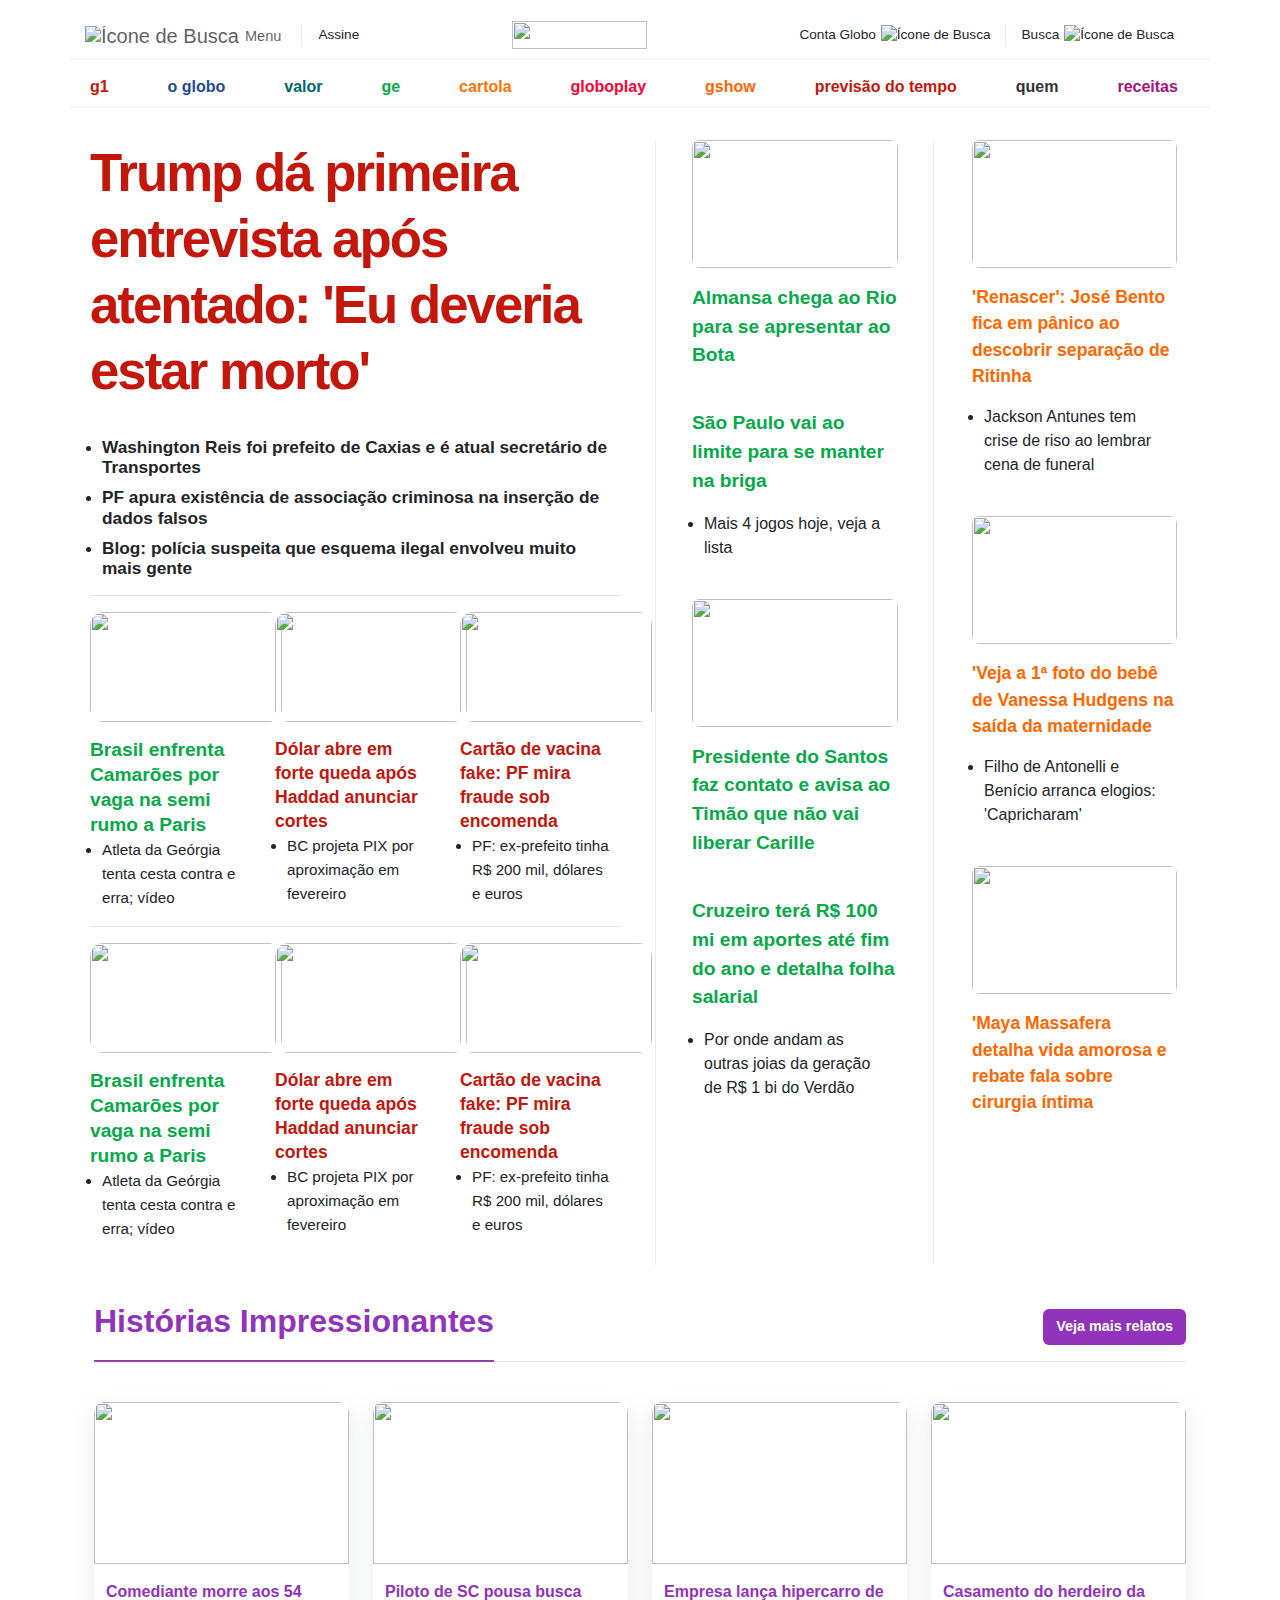
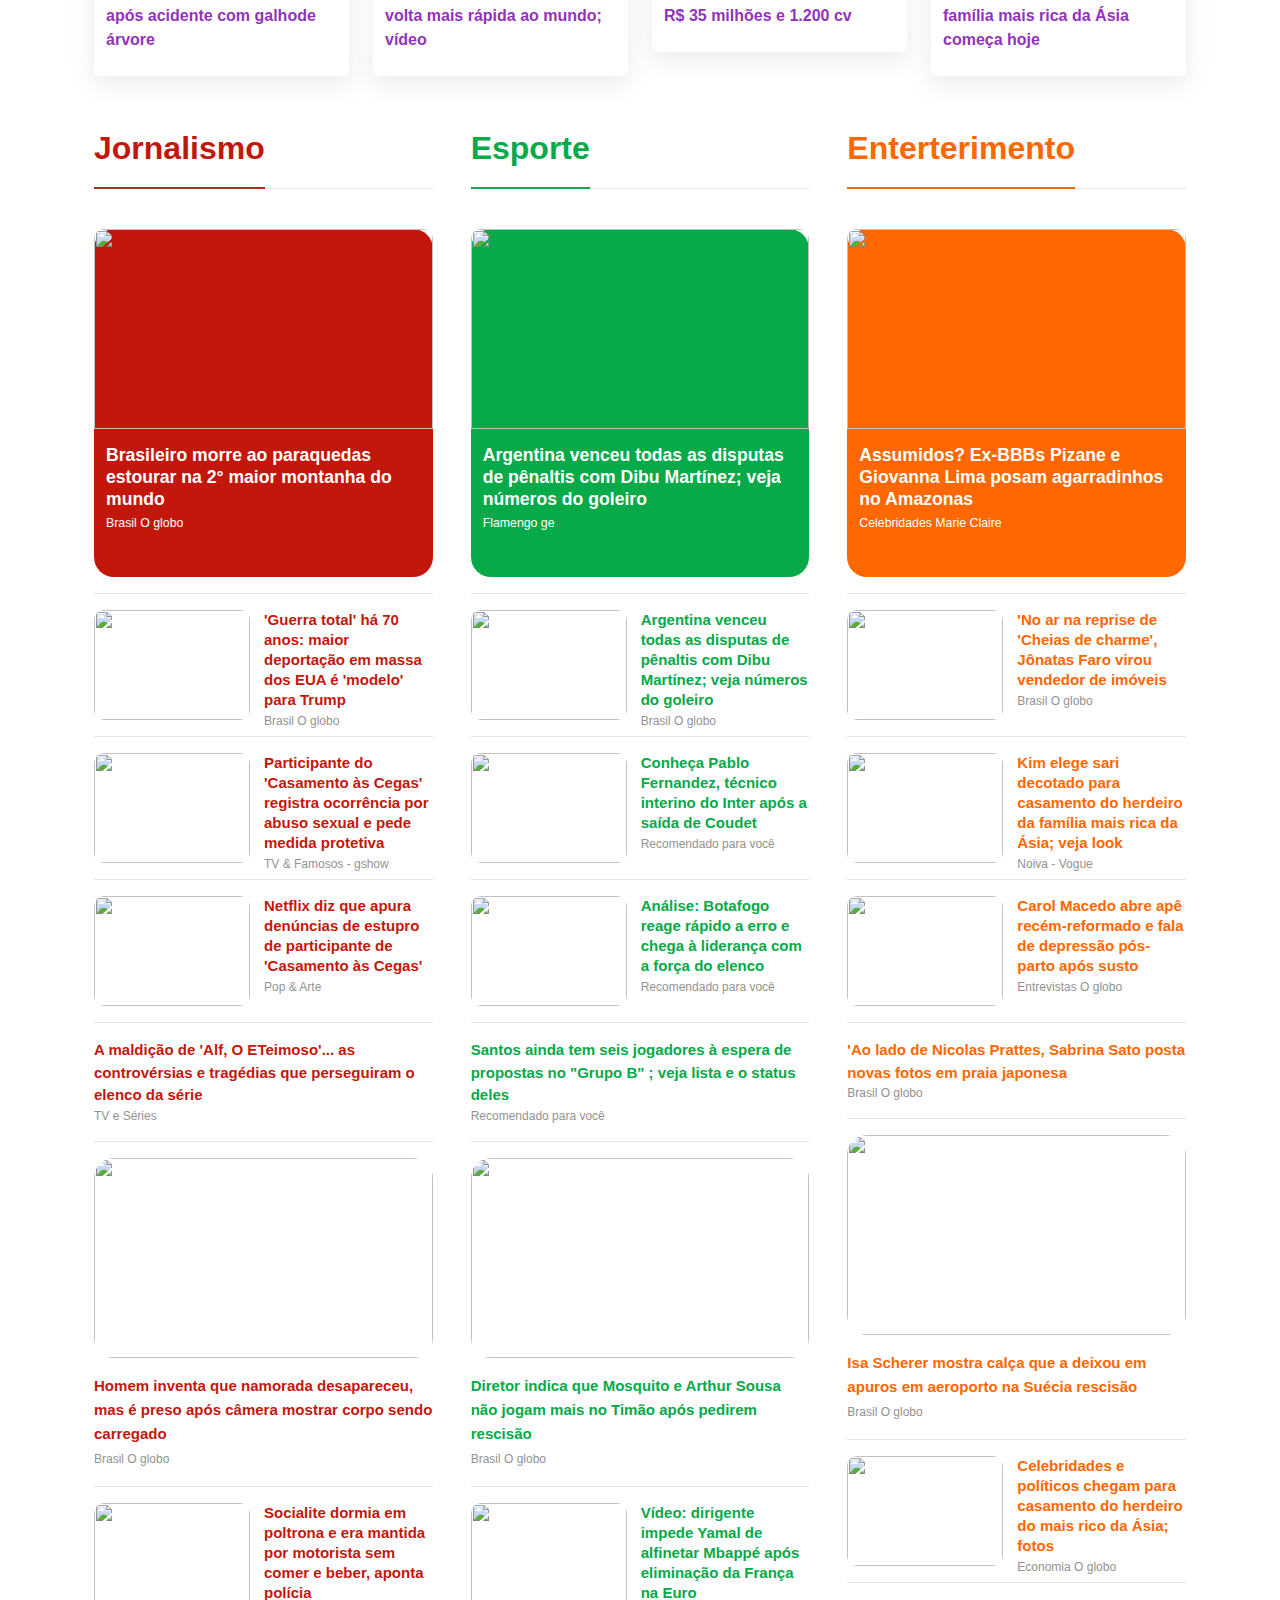
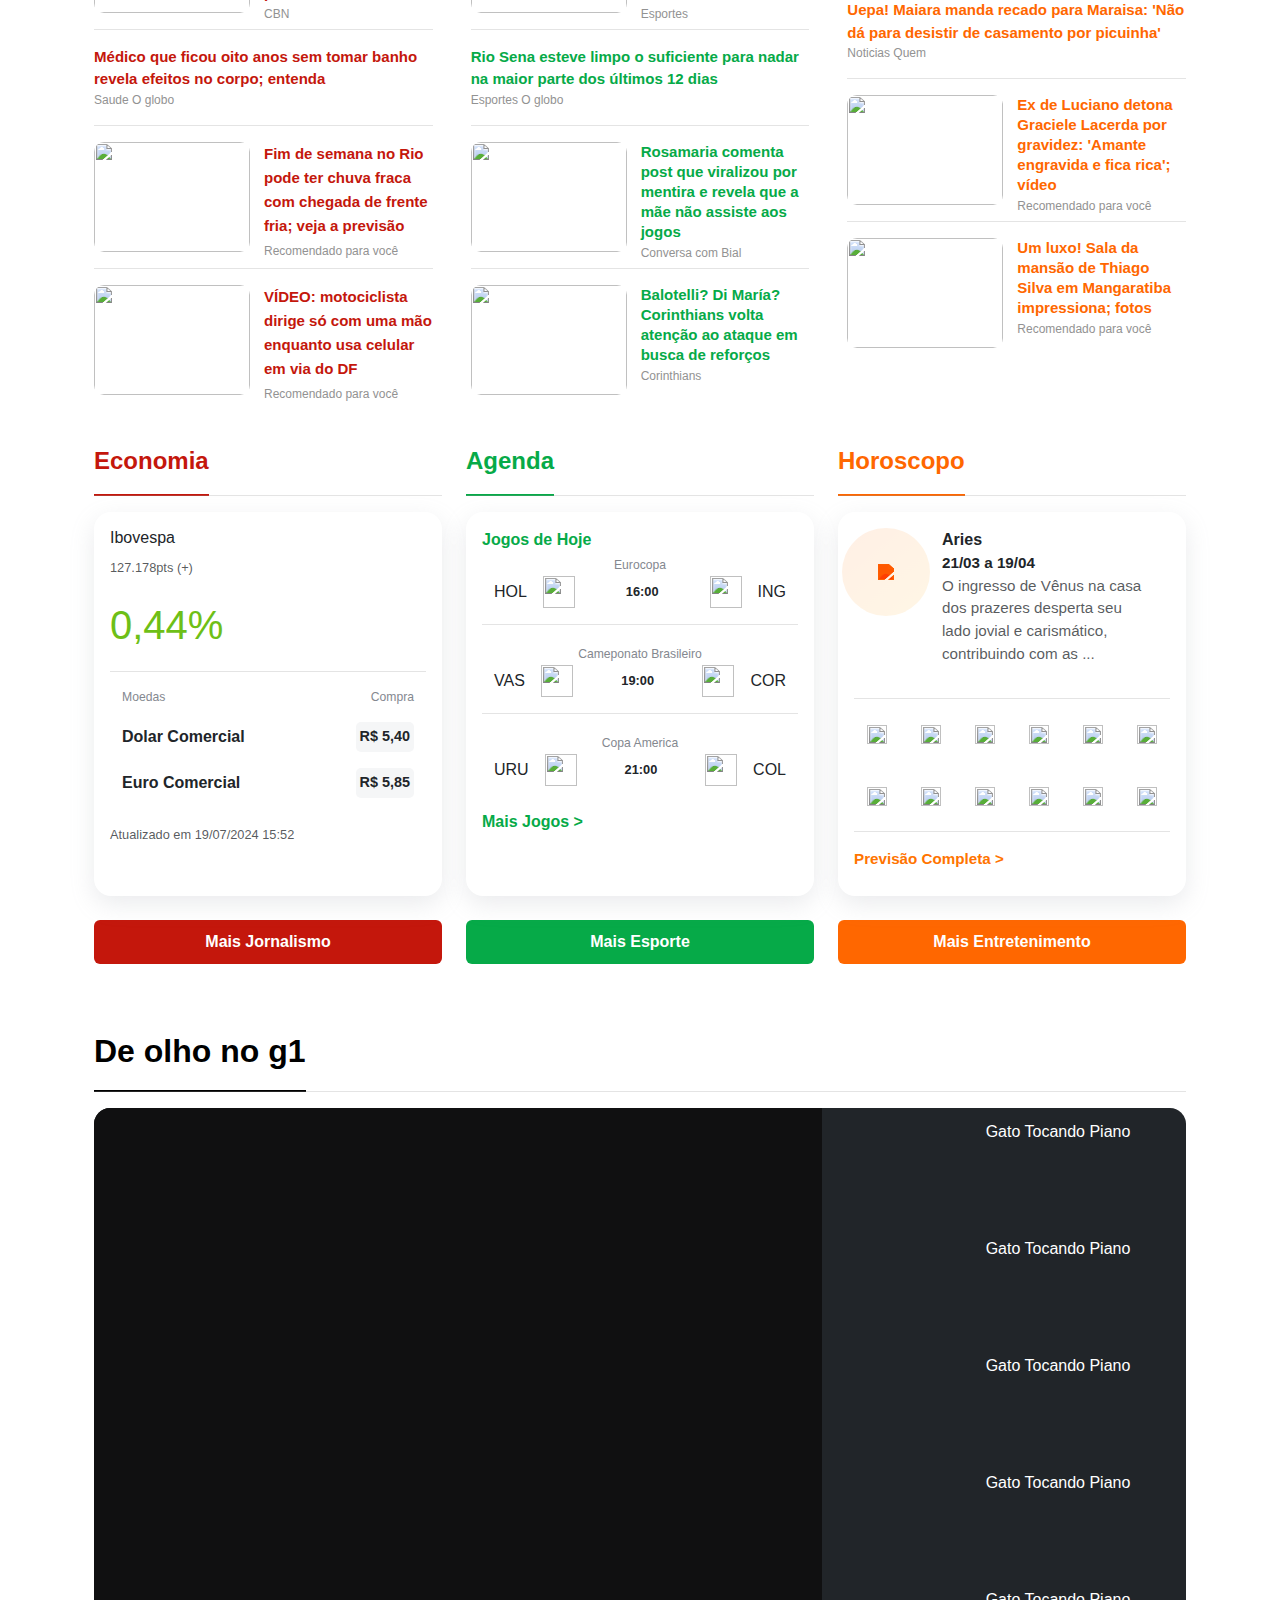
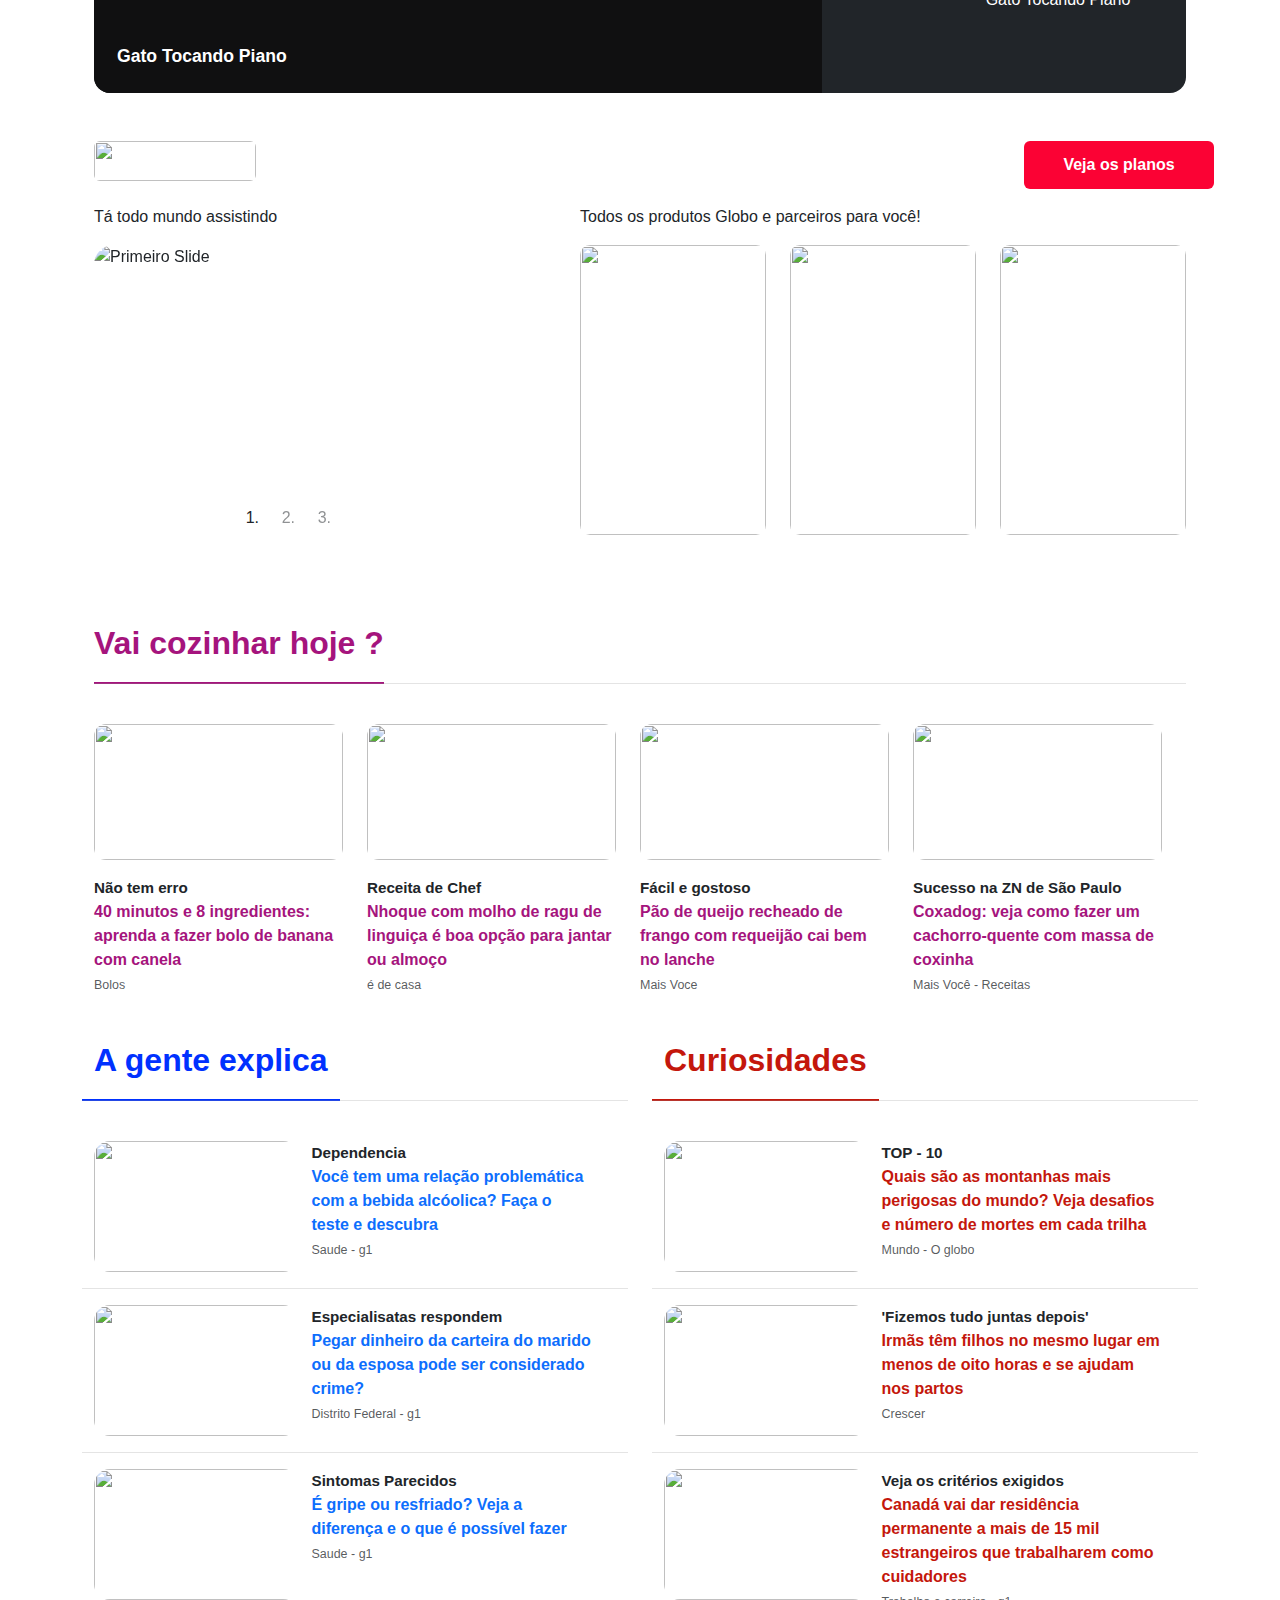
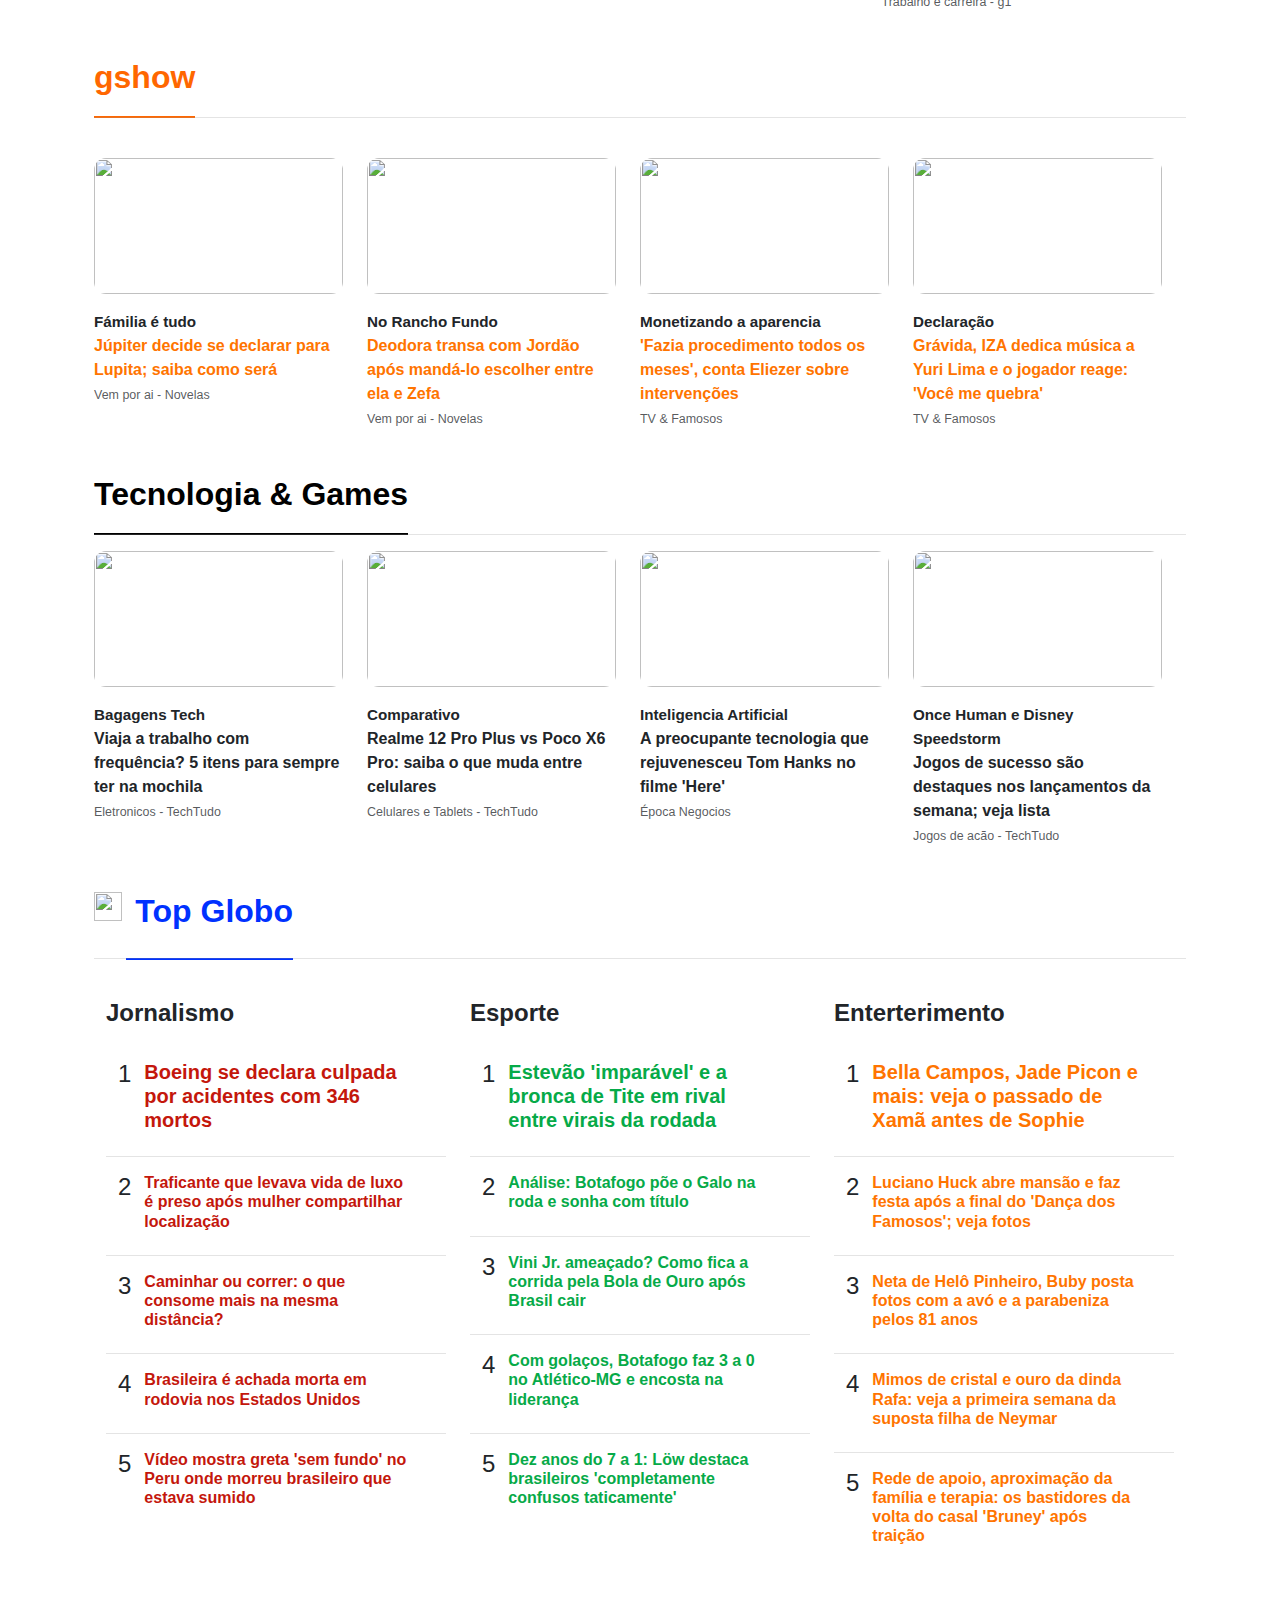
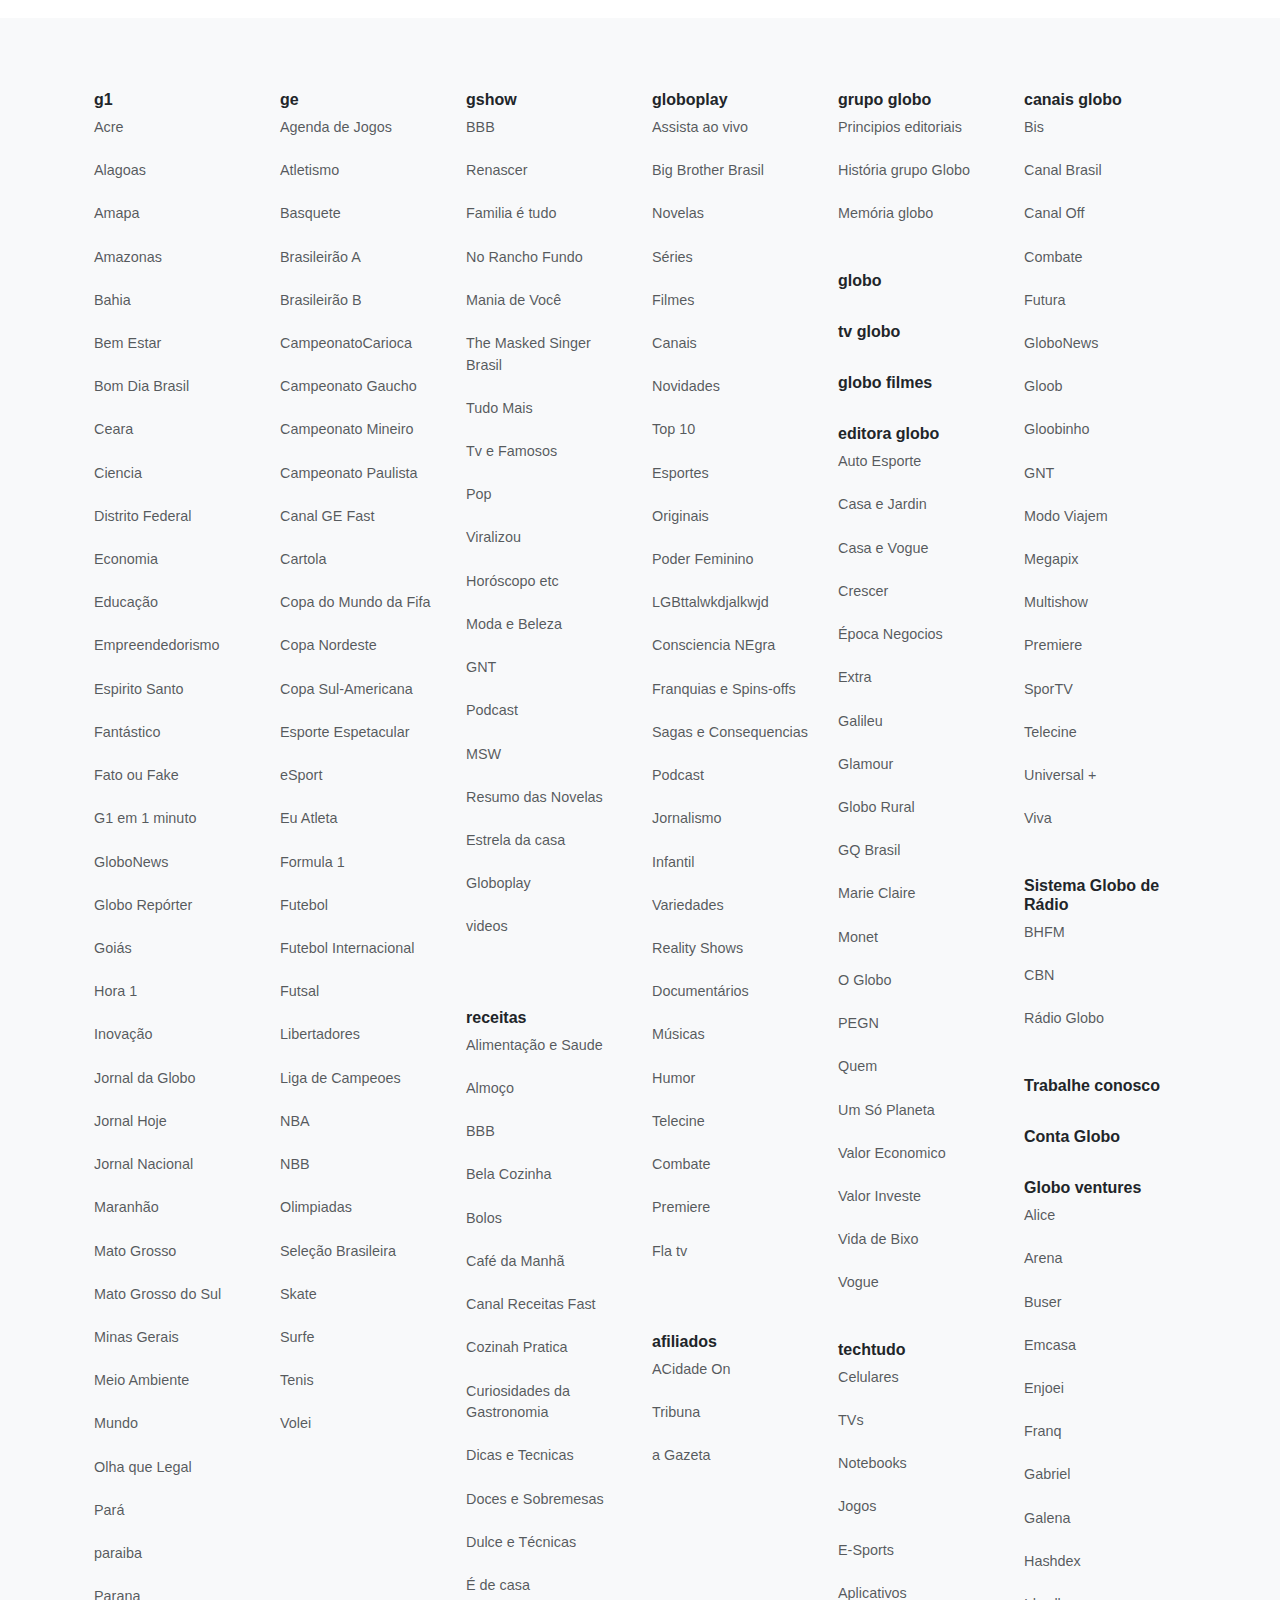
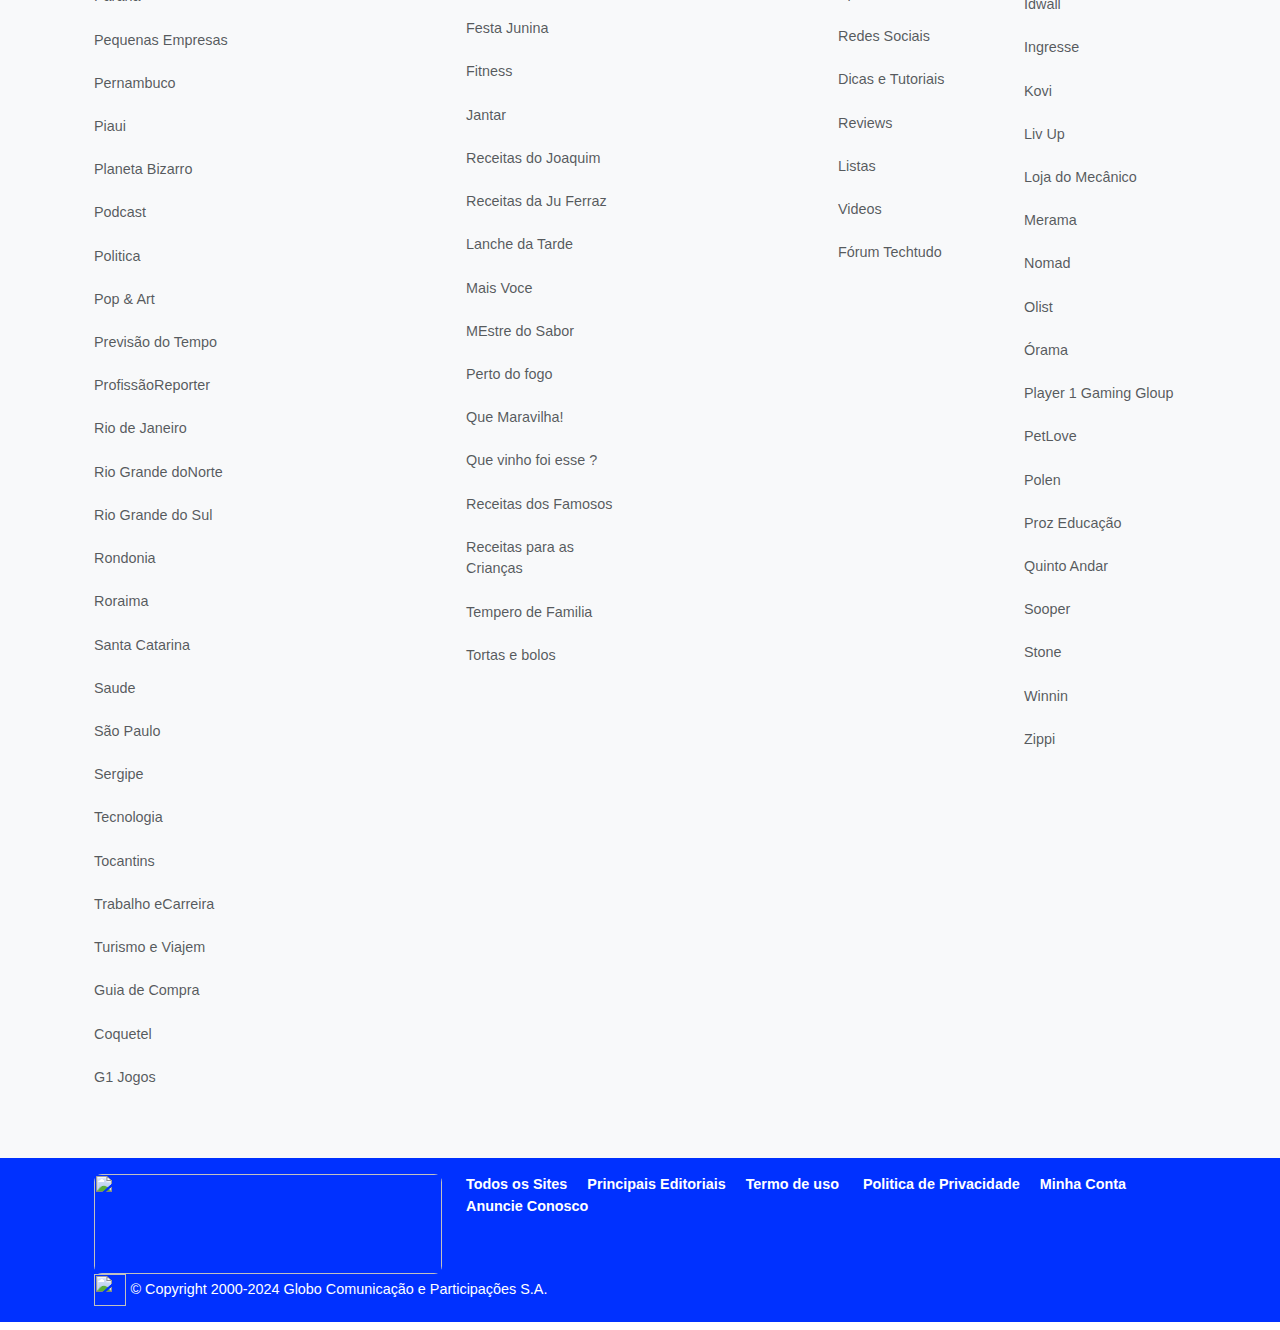
==== commit 0bc026c1: "a" ====
--- a/index.html
+++ b/index.html
@@ -30,7 +30,7 @@
             alt="Ícone de Busca" id="icone02"><span id="tamanhoFonteMenu2">Menu</span>
         </button>
         <span class="bordaDireita"> </span><span>  </span>
-        <a href="#" class="nav-link tamanhoFonteMenu" ><span>Assine</span></a>
+        <a href="https://vitrine.globo.com/?origemId=2528&utm_source=globo.com&utm_medium=header&utm_campaign=vitrine" class="nav-link tamanhoFonteMenu" ><span>Assine</span></a>
       </div>
       <div class="navbar-center text-center">
         <a href="#">
@@ -39,7 +39,7 @@
         </a>
       </div>
       <div class="d-flex align-items-center" id="margemMenu">
-        <a href="#" class="nav-link tamanhoFonteMenu " ><span>Conta Globo</span><img
+        <a href="https://authx.globoid.globo.com/6870/login?url=https%3A%2F%2Fid.globo.com%2Fauth%2Frealms%2Fglobo.com%2Flogin-actions%2Fauthenticate%3Fsession_code%3DKl0OMp2q2h7x3VyDXfGaal63sGNBrZW_MXQugDJT9DE%26execution%3D6bb0f789-7c54-4e55-b386-6dc871a34c66%26client_id%3Dbarra%2540apps.globoid%26tab_id%3DNuZ8U03u6AA%26request-context%3DVvTQ0y&error=&request-context=VvTQ0y" class="nav-link tamanhoFonteMenu " ><span>Conta Globo</span><img
             src="https://encrypted-tbn1.gstatic.com/images?q=tbn:ANd9GcQMxQwFjK0menAXiHrs5dp1ZOue3WZqyt57ajkjd8CwtSwiR4SW"
             alt="Ícone de Busca" class="icone01" ></a>
             <span class="bordaDireita">   </span><span>  </span>
@@ -53,7 +53,7 @@
 
     <div class="offcanvas offcanvas-start" tabindex="-1" id="offcanvasNavbar" aria-labelledby="offcanvasNavbarLabel">
       <p></p>
-      <a href="#" class="link-offset-2 link-underline link-underline-opacity-0 text-dark">
+      <a href="https://www.globo.com/" class="link-offset-2 link-underline link-underline-opacity-0 text-dark">
       <div class="text-center row">
           <div class="col-3 text-end">
             <span><img
@@ -75,47 +75,47 @@
       <div class="offcanvas-body">
         <ul class="navbar-nav justify-content-end flex-grow-1 pe-3">
           <li class="nav-item">
-            <a class="nav-link active iconeLateral" aria-current="page" href="#"><img 
+            <a class="nav-link active " aria-current="page" href="https://g1.globo.com/?utm_source=globo.com&utm_medium=menuburguer"><img class="iconeLateral"
                 src="https://s3.glbimg.com/v1/AUTH_fd78dc4be9404a2e92b908ade306e9e6/prod/header_menu_svgs/g1.svg"><span
                 class="fw-bold">  g1</span></a>
           </li>
           <li class="nav-item">
-            <a class="nav-link active iconeLateral" aria-current="page" href="#"><img 
+            <a class="nav-link active " aria-current="page" href="https://oglobo.globo.com/?utm_source=globo.com&utm_medium=menuburguer"><img class="iconeLateral"
                 src="https://s3.glbimg.com/v1/AUTH_fd78dc4be9404a2e92b908ade306e9e6/prod/header_menu_svgs/oglobo.svg"><span
                 class="fw-bold">  O Globo</span></a>
           </li>
           <li class="nav-item">
-            <a class="nav-link active iconeLateral" aria-current="page" href="#"><img 
+            <a class="nav-link active " aria-current="page" href="https://valor.globo.com/?utm_source=globo.com&utm_medium=menuburguer"><img class="iconeLateral"
                 src="https://s3.glbimg.com/v1/AUTH_fd78dc4be9404a2e92b908ade306e9e6/prod/header_menu_svgs/valor.svg"><span
                 class="fw-bold">  Valor</span></a>
           </li>
           <li class="nav-item">
-            <a class="nav-link active iconeLateral" aria-current="page" href="#"><img 
+            <a class="nav-link active " aria-current="page" href="https://ge.globo.com/?utm_source=globo.com&utm_medium=menuburger"><img class="iconeLateral"
                 src="https://s3.glbimg.com/v1/AUTH_fd78dc4be9404a2e92b908ade306e9e6/prod/header_menu_svgs/ge.svg"><span
                 class="fw-bold">  ge</span></a>
           </li>
           <li class="nav-item">
-            <a class="nav-link active iconeLateral" aria-current="page" href="#"><img 
+            <a class="nav-link active " aria-current="page" href="https://ge.globo.com/cartola/?utm_source=globocom&utm_medium=menuburguer&utm_campaign=c2022_10_cartola_cartola-2022_alcance&utm_content=MEN_cartola-2022"><img class="iconeLateral"
                 src="https://s3.glbimg.com/v1/AUTH_fd78dc4be9404a2e92b908ade306e9e6/prod/header_menu_svgs/cartolafc.svg"><span
                 class="fw-bold">  Cartola</span></a>
           </li>
           <li class="nav-item">
-            <a class="nav-link active iconeLateral" aria-current="page" href="#"><img 
+            <a class="nav-link active " aria-current="page" href="https://globoplay.globo.com/?origemId=1760&utm_source=gcom&utm_medium=home&utm_campaign=gcom-botao-destaque-superior"><img class="iconeLateral"
                 src="https://s3.glbimg.com/v1/AUTH_fd78dc4be9404a2e92b908ade306e9e6/prod/header_menu_svgs/globoplay.svg"><span
                 class="fw-bold">  Globoplay</span></a>
           </li>
           <li class="nav-item">
-            <a class="nav-link active iconeLateral" aria-current="page" href="#"><img 
+            <a class="nav-link active " aria-current="page" href="https://gshow.globo.com/?utm_source=globo.com&utm_medium=menuburguer"><img class="iconeLateral"
                 src="https://s3.glbimg.com/v1/AUTH_fd78dc4be9404a2e92b908ade306e9e6/prod/header_menu_svgs/gshow.svg"><span
                 class="fw-bold">  Gshow</span></a>
           </li>
           <li class="nav-item">
-            <a class="nav-link active iconeLateral" aria-current="page" href="#"><img 
+            <a class="nav-link active " aria-current="page" href="https://revistaquem.globo.com/?utm_source=globo.com&utm_medium=menuburguer"><img class="iconeLateral"
                 src="https://s3.glbimg.com/v1/AUTH_fd78dc4be9404a2e92b908ade306e9e6/prod/header_menu_svgs/quem.svg"><span
                 class="fw-bold">  Quem</span></a>
           </li>
           <li class="nav-item">
-            <a class="nav-link active iconeLateral" aria-current="page" href="#"><img 
+            <a class="nav-link active " aria-current="page" href="https://receitas.globo.com/?utm_source=globo.com&utm_medium=menuburguer"><img class="iconeLateral"
                 src="https://s3.glbimg.com/v1/AUTH_fd78dc4be9404a2e92b908ade306e9e6/prod/header_menu_svgs/receitas.svg"><span
                 class="fw-bold">  Receitas</span></a>
           </li>
@@ -310,13 +310,13 @@
       <div class="container">
         <li>
           <h6><a href="#" class="link-offset-2 link-underline link-underline-opacity-0 text-dark" title=""><span
-                id="" class="fw-bold textinho">Washington
+                 class="fw-bold textinho">Washington
                 Reis foi prefeito de Caxias e é atual secretário de Transportes</span></a></h6>
         </li>
       </div>
       <div class="container">
         <li>
-          <h6><a href="#" class="link-offset-2 link-underline link-underline-opacity-0 text-dark"><span id=""
+          <h6><a href="#" class="link-offset-2 link-underline link-underline-opacity-0 text-dark"><span 
                 class="fw-bold textinho">PF
                 apura
                 existência de associação criminosa na inserção de dados falsos</span></a></h6>
@@ -324,7 +324,7 @@
       </div>
       <div class="container">
         <li>
-          <h6><a href="#" class="link-offset-2 link-underline link-underline-opacity-0 text-dark"><span id=""
+          <h6><a href="#" class="link-offset-2 link-underline link-underline-opacity-0 text-dark"><span 
                 class="fw-bold textinho">Blog: polícia
                 suspeita que esquema ilegal envolveu muito mais gente</span></a></h6>
         </li>
@@ -344,7 +344,7 @@
             <div class="container text-dark">
             <li  class><span
                 class="link-offset-2 link-underline link-underline-opacity-0 lh-sm  tamanhoFonte95 "
-                id="">Atleta da
+                >Atleta da
                 Geórgia tenta cesta contra e erra; vídeo</span></li></div>
           </a>
         </div>
@@ -360,7 +360,7 @@
             <div class="container text-dark">
             <li ><span
                 class="link-offset-2 link-underline link-underline-opacity-0 lh-sm tamanhoFonte95 "
-                id="">BC
+                >BC
                 projeta PIX por aproximação em fevereiro</span></li></div>
           </a>
         </div>
@@ -376,7 +376,7 @@
             <div class="container text-dark">
             <li ><span
                 class="link-offset-2 link-underline link-underline-opacity-0 lh-sm tamanhoFonte95"
-                id="">PF:
+                >PF:
                 ex-prefeito tinha R$ 200 mil, dólares e euros</span></li></div>
           </a>
         </div>
@@ -398,7 +398,7 @@
             <div class="container text-dark">
             <li ><span
                 class="link-offset-2 link-underline link-underline-opacity-0 lh-sm  tamanhoFonte95"
-                id="">Atleta da
+                >Atleta da
                 Geórgia tenta cesta contra e erra; vídeo</span></li></div>
           </a>
         </div>
@@ -414,7 +414,7 @@
             <div class="container text-dark">
             <li ><span
                 class="link-offset-2 link-underline link-underline-opacity-0 lh-sm tamanhoFonte95"
-                id="">BC
+                >BC
                 projeta PIX por aproximação em fevereiro</span></li></div>
           </a>
         </div>
@@ -430,7 +430,7 @@
             <div class="container text-dark">
             <li ><span
                 class="link-offset-2 link-underline link-underline-opacity-0 lh-sm tamanhoFonte95"
-                id="">PF:
+                >PF:
                 ex-prefeito tinha R$ 200 mil, dólares e euros</span></li></div>
           </a>
         </div>
@@ -582,7 +582,7 @@
     </div>
 
     <div class="col-lg-3 ">
-      <a href="#" id="" class=" link-offset-2 link-underline link-underline-opacity-0 ">
+      <a href="#"  class=" link-offset-2 link-underline link-underline-opacity-0 ">
         <div class="relatosBorda">
           <img class="imagemRelatos"
             src="https://s2-home-globo.glbimg.com/n39PPUofyKk8XTaBpjEBu269hlQ=/0x0:750x422/fit-in/629x354/middle/smart/filters:strip_icc():strip_exif()/i.s3.glbimg.com/v1/AUTH_59edd422c0c84a879bd37670ae4f538a/internal_photos/bs/2024/3/M/G9rE1YRqWcxuz7pJEndQ/helicoptero-em-cima-de-iceberg-groenlandi.jpg">
@@ -596,7 +596,7 @@
     </div>
 
     <div class="col-lg-3 ">
-      <a href="#" id="" class=" link-offset-2 link-underline link-underline-opacity-0 ">
+      <a href="#"  class=" link-offset-2 link-underline link-underline-opacity-0 ">
         <div class="relatosBorda">
           <img class="imagemRelatos"
             src="https://s2-home-globo.glbimg.com/FqekkTqh52LCgTgh0H4uQT-Tkr0=/fit-in/629x354/middle/smart/filters:strip_icc():strip_exif()/i.s3.glbimg.com/v1/AUTH_cf9d035bf26b4646b105bd958f32089d/internal_photos/bs/2024/3/n/JtILnqRYAkSbCBdArviw/red-bull-rb17-5-.jpg">
@@ -610,7 +610,7 @@
     </div>
 
     <div class="col-lg-3 ">
-      <a href="#" id="" class=" link-offset-2 link-underline link-underline-opacity-0 ">
+      <a href="#"  class=" link-offset-2 link-underline link-underline-opacity-0 ">
         <div class="relatosBorda">
           <img class="imagemRelatos"
             src="https://s2-home-globo.glbimg.com/IpOJ8FdtVmlQ9SLR8JO9OcBhkMw=/0x0:800x450/fit-in/629x354/middle/smart/filters:strip_icc():strip_exif()/i.s3.glbimg.com/v1/AUTH_59edd422c0c84a879bd37670ae4f538a/internal_photos/bs/2024/I/Y/5lYy9ASQCNVodwwtT0gQ/ambani-2.webp">
@@ -652,7 +652,7 @@
           <img class="imagem3"
             src="https://s2-home-globo.glbimg.com/e-8M3KuKN-wABRp7WAmIHuL-3UI=/0x160:882x656/fit-in/515x290/middle/smart/filters:strip_icc():strip_exif()/i.s3.glbimg.com/v1/AUTH_da025474c0c44edd99332dddb09cabe8/internal_photos/bs/2024/5/i/ldzrjtT72Z4Fa7hwkO8A/brasileiro4.png">
           <p></p>
-          <div id="" class="container lh-sm ">
+          <div  class="container lh-sm ">
             <span class="text-white fw-bold">Brasileiro morre ao paraquedas estourar na 2° maior montanha do mundo</span>
             <br />
 
@@ -854,7 +854,7 @@
         <img class="imagem3"
           src="https://s2-home-globo.glbimg.com/VLGGa__QcudZUaqWcg8oD8jNPd8=/56x69:1002x601/fit-in/515x290/middle/smart/filters:strip_icc():strip_exif()/i.s3.glbimg.com/v1/AUTH_bc8228b6673f488aa253bbcb03c80ec5/internal_photos/bs/2024/r/x/cV3OnWT9AX76Em3kZ9EA/gp53xrjx0aabqzv.jpg">
         <p></p>
-        <div id="" class="container lh-sm ">
+        <div  class="container lh-sm ">
           <span class="text-white fw-bold">Argentina venceu todas as disputas de pênaltis com Dibu Martínez; veja números do goleiro</span>
           <br />
           <span class="textinhoColuna"> Flamengo ge</span>
@@ -877,7 +877,7 @@
               src="https://s2-home-globo.glbimg.com/e5bO-Xq4cEEPbBgqplwwtTyywPo=/327x135:979x502/fit-in/515x290/middle/smart/filters:strip_icc():strip_exif()/i.s3.glbimg.com/v1/AUTH_bc8228b6673f488aa253bbcb03c80ec5/internal_photos/bs/2024/W/f/vbDaFBSaiBldaYyyOXLQ/gettyimages-2155189260.jpg">
           </div>
           <div class="col lh-sm textoNoticia" >
-            <span class="text-decoration-none fw-bold esporteTitulo3" id="">Argentina venceu todas as disputas de pênaltis com Dibu Martínez; veja números do goleiro</span>
+            <span class="text-decoration-none fw-bold esporteTitulo3" >Argentina venceu todas as disputas de pênaltis com Dibu Martínez; veja números do goleiro</span>
             <br />
             <span class="textinhoColuna2"> Brasil O globo</span>
           </div>
@@ -897,7 +897,7 @@
               src="https://s2-ge.glbimg.com/IlvdPTiS4zGtfCUTw0t5hMcjurw=/540x304/top/smart/https://i.s3.glbimg.com/v1/AUTH_bc8228b6673f488aa253bbcb03c80ec5/internal_photos/bs/2024/U/S/CUo6INRYahIkidusWyBQ/img-6616-scaled.jpeg">
           </div>
           <div class="col lh-sm textoNoticia" >
-            <span class="text-decoration-none fw-bold esporteTitulo3" id="">Conheça Pablo Fernandez, técnico interino do Inter após a saída de Coudet</span>
+            <span class="text-decoration-none fw-bold esporteTitulo3" >Conheça Pablo Fernandez, técnico interino do Inter após a saída de Coudet</span>
             <br />
             <span class="textinhoColuna2">Recomendado para você</span>
           </div>
@@ -917,7 +917,7 @@
               src="https://s2-ge.glbimg.com/AHXPebP5dqkbT64S7GGZo-sZQ90=/540x304/top/smart/https://i.s3.glbimg.com/v1/AUTH_bc8228b6673f488aa253bbcb03c80ec5/internal_photos/bs/2024/F/u/i0BGSiQIW36N85yHbFgg/53851515879-dd0b590c0b-k.jpg">
           </div>
           <div class="col lh-sm textoNoticia" >
-            <span class="text-decoration-none fw-bold esporteTitulo3" id="">Análise: Botafogo reage rápido a erro e chega à liderança com a força do elenco</span>
+            <span class="text-decoration-none fw-bold esporteTitulo3" >Análise: Botafogo reage rápido a erro e chega à liderança com a força do elenco</span>
             <br />
             <span class="textinhoColuna2">Recomendado para você</span>
           </div>
@@ -932,7 +932,7 @@
     <div>
       <a href="#" class="link-offset-2 link-underline link-underline-opacity-0">
         <div class="row align-items-start">
-          <span class="text-decoration-none fw-bold esporteTitulo3" id="">Santos ainda tem seis jogadores à espera de propostas no "Grupo B" ; veja lista e o status deles</span>
+          <span class="text-decoration-none fw-bold esporteTitulo3" >Santos ainda tem seis jogadores à espera de propostas no "Grupo B" ; veja lista e o status deles</span>
           <br />
           <span class="textinhoColuna2"> Recomendado para você</span>
         </div>
@@ -950,7 +950,7 @@
         <img class="imagem4"
           src="https://s2-home-globo.glbimg.com/-Xdv_NpwiIF2U_bX3BwqV1a6HIM=/93x44:1925x1076/fit-in/515x290/middle/smart/filters:strip_icc():strip_exif()/i.s3.glbimg.com/v1/AUTH_bc8228b6673f488aa253bbcb03c80ec5/internal_photos/bs/2024/f/8/rB91zCTmauJEK5eJnR0Q/agenciacorinthians-foto-225187.jpg">
         <p></p>
-        <span id="" class="fw-bold esporteTitulo3">Diretor indica que Mosquito e Arthur Sousa não jogam mais no Timão após pedirem rescisão</span>
+        <span  class="fw-bold esporteTitulo3">Diretor indica que Mosquito e Arthur Sousa não jogam mais no Timão após pedirem rescisão</span>
         <br />
         <span class="textinhoColuna2"> Brasil O globo</span>
       </a>
@@ -969,7 +969,7 @@
               src="https://s2-home-globo.glbimg.com/4AbCcG7NYyqkuaa0FWQWlKmnCPo=/0x174:1000x737/fit-in/515x290/middle/smart/filters:strip_icc():strip_exif()/i.s3.glbimg.com/v1/AUTH_e7c91519bbbb4fadb4e509085746275d/internal_photos/bs/2024/F/i/EiAHXTSNSsSU6IuzycSA/captura-de-tela-2024-07-12-as-08.57.40.png">
           </div>
           <div class="col lh-sm textoNoticia" >
-            <span class="text-decoration-none fw-bold esporteTitulo3" id="">Vídeo: dirigente impede Yamal de alfinetar Mbappé após eliminação da França na Euro</span>
+            <span class="text-decoration-none fw-bold esporteTitulo3" >Vídeo: dirigente impede Yamal de alfinetar Mbappé após eliminação da França na Euro</span>
             <br />
             <span class="textinhoColuna2"> Esportes</span>
           </div>
@@ -984,7 +984,7 @@
     <div>
       <a href="#" class="link-offset-2 link-underline link-underline-opacity-0">
         <div class="row align-items-start">
-          <span class="text-decoration-none fw-bold esporteTitulo3" id="">Rio Sena esteve limpo o suficiente para nadar na maior parte dos últimos 12 dias </span>
+          <span class="text-decoration-none fw-bold esporteTitulo3" >Rio Sena esteve limpo o suficiente para nadar na maior parte dos últimos 12 dias </span>
           <br />
           <span class="textinhoColuna2"> Esportes O globo</span>
         </div>
@@ -1003,7 +1003,7 @@
               src="https://s2-home-globo.glbimg.com/1aahr0Sx39ZHACto3yfvMhYnxC0=/0x0:1920x1080/fit-in/515x290/middle/smart/filters:strip_icc():strip_exif()/i.s3.glbimg.com/v1/AUTH_e84042ef78cb4708aeebdf1c68c6cbd6/internal_photos/bs/2024/2/O/BXJ0SgSoK7lpPNdKDBGQ/pgm-ccb-1365-rosamaria-bl1-cut05-final.00-08-41-11.quadro004.jpg">
           </div>
           <div class="col lh-sm textoNoticia" >
-            <span class="text-decoration-none fw-bold esporteTitulo3" id="">Rosamaria comenta post que viralizou por mentira e revela que a mãe não assiste aos jogos</span>
+            <span class="text-decoration-none fw-bold esporteTitulo3" >Rosamaria comenta post que viralizou por mentira e revela que a mãe não assiste aos jogos</span>
             <br/>
             <span class="textinhoColuna2">Conversa com Bial</span>
           </div>
@@ -1023,7 +1023,7 @@
               src="https://s2-home-globo.glbimg.com/xza5dl1NJ51s6-xYADbpI6_dNXg=/0x0:2033x1144/fit-in/515x290/middle/smart/filters:strip_icc():strip_exif()/i.s3.glbimg.com/v1/AUTH_bc8228b6673f488aa253bbcb03c80ec5/internal_photos/bs/2023/N/D/s7hXb2SS2GoYjqStQGRQ/2023-06-10t182942z-2037319555-up1ej6a1fdgdq-rtrmadp-3-soccer-champions-mci-int-report.jpg">
           </div>
           <div class="col lh-sm textoNoticia" >
-            <span class="text-decoration-none fw-bold esporteTitulo3" id="">Balotelli? Di María? Corinthians volta atenção ao ataque em busca de reforços  </span>
+            <span class="text-decoration-none fw-bold esporteTitulo3" >Balotelli? Di María? Corinthians volta atenção ao ataque em busca de reforços  </span>
             <br />
             <span class="textinhoColuna2"> Corinthians</span>
           </div>
@@ -1054,7 +1054,7 @@
         <img class="imagem3"
           src="https://s2-home-globo.glbimg.com/I0sgRx0RvzJpyQ74_6JFhgmO0Kg=/0x0:1600x900/fit-in/515x290/middle/smart/filters:strip_icc():strip_exif()/i.s3.glbimg.com/v1/AUTH_51f0194726ca4cae994c33379977582d/internal_photos/bs/2024/6/m/k6uuDLRmqmqKA0HvUvlw/piziane-giovanna-lima-ex-bbbs-romance.jpg">
         <p></p>
-        <div id="" class="container lh-sm ">
+        <div  class="container lh-sm ">
           <span class="text-white font-weight-bold fw-bold">Assumidos? Ex-BBBs Pizane e Giovanna Lima posam
             agarradinhos no Amazonas</span>
           <br />
@@ -1080,7 +1080,7 @@
               src="https://s2-home-globo.glbimg.com/_ulpjhc8d4aZcqwqszpX5MyjzOk=/0x0:2000x1125/fit-in/515x290/middle/smart/filters:strip_icc():strip_exif()/i.s3.glbimg.com/v1/AUTH_1f551ea7087a47f39ead75f64041559a/internal_photos/bs/2024/u/G/qRVVYvQ5K478MAoDPB0Q/arte-30-.png">
           </div>
           <div class="col lh-sm textoNoticia" >
-            <span class="text-decoration-none fw-bold enterterimentoTitulo3" id="">'No ar na reprise de 'Cheias de charme', Jônatas Faro virou vendedor de imóveis</span>
+            <span class="text-decoration-none fw-bold enterterimentoTitulo3" >'No ar na reprise de 'Cheias de charme', Jônatas Faro virou vendedor de imóveis</span>
             <br />
             <span class="textinhoColuna2"> Brasil O globo</span>
           </div>
@@ -1100,7 +1100,7 @@
               src="https://s2-home-globo.glbimg.com/e0HGTSsmOxzdsU6SAoC_xSdJWwA=/214x56:930x458/fit-in/515x290/middle/smart/filters:strip_icc():strip_exif()/i.s3.glbimg.com/v1/AUTH_5dfbcf92c1a84b20a5da5024d398ff2f/internal_photos/bs/2024/n/J/c78IQPQu6whuWBRKRd2Q/whatsapp-image-2024-07-12-at-11.59.14.jpeg">
           </div>
           <div class="col lh-sm textoNoticia" >
-            <span class="text-decoration-none fw-bold enterterimentoTitulo3" id="">Kim elege sari decotado para casamento do herdeiro da família mais rica da Ásia; veja look</span>
+            <span class="text-decoration-none fw-bold enterterimentoTitulo3" >Kim elege sari decotado para casamento do herdeiro da família mais rica da Ásia; veja look</span>
             <br />
             <span class="textinhoColuna2"> Noiva - Vogue </span>
           </div>
@@ -1120,7 +1120,7 @@
               src="https://s2-home-globo.glbimg.com/vuI7xBFablVqkndrhcPCdNbk6N4=/0x120:1600x1020/fit-in/515x290/middle/smart/filters:strip_icc():strip_exif()/i.s3.glbimg.com/v1/AUTH_da025474c0c44edd99332dddb09cabe8/internal_photos/bs/2024/X/g/B9EfYoREe4somiZ1ZYBQ/whatsapp-image-2024-07-11-at-13.04.08.jpeg">
           </div>
           <div class="col lh-sm textoNoticia" >
-            <span class="text-decoration-none fw-bold enterterimentoTitulo3" id="">Carol Macedo abre apê  recém-reformado e fala de depressão pós-parto após susto</span>
+            <span class="text-decoration-none fw-bold enterterimentoTitulo3" >Carol Macedo abre apê  recém-reformado e fala de depressão pós-parto após susto</span>
             <br />
             <span class="textinhoColuna2">Entrevistas O globo</span>
           </div>
@@ -1135,7 +1135,7 @@
     <div>
       <a href="#" class="link-offset-2 link-underline link-underline-opacity-0">
         <div class="row align-items-start">
-          <span class="text-decoration-none fw-bold enterterimentoTitulo3" id="">'Ao lado de Nicolas Prattes, Sabrina Sato posta novas fotos em praia japonesa</span>
+          <span class="text-decoration-none fw-bold enterterimentoTitulo3" >'Ao lado de Nicolas Prattes, Sabrina Sato posta novas fotos em praia japonesa</span>
           <span class="textinhoColuna2"> Brasil O globo</span>
         </div>
     </div>
@@ -1146,12 +1146,12 @@
 
     <!-- Noticias média -->
 
-    <div id="">
+    <div >
       <a href="#" class="link-offset-2 link-underline link-underline-opacity-0">
         <img class="imagem4"
           src="https://s2-home-globo.glbimg.com/uETde8EOOjO-Oxdc8Ego3goTgbM=/0x0:1280x720/fit-in/515x290/middle/smart/filters:strip_icc():strip_exif()/i.s3.glbimg.com/v1/AUTH_51f0194726ca4cae994c33379977582d/internal_photos/bs/2024/A/X/kp70WCTFe4KIubKenZVg/marie-claire-10-.png">
         <p></p>
-        <span id="" class="fw-bold enterterimentoTitulo3">Isa Scherer mostra calça que a deixou em apuros em aeroporto na Suécia rescisão</span>
+        <span  class="fw-bold enterterimentoTitulo3">Isa Scherer mostra calça que a deixou em apuros em aeroporto na Suécia rescisão</span>
         <br />
         <span class="textinhoColuna2"> Brasil O globo</span>
       </a>
@@ -1171,7 +1171,7 @@
               src="https://s2-home-globo.glbimg.com/gNjab03U5sSL2jBxyraBsb-j5yE=/380x26:571x160/fit-in/515x290/middle/smart/filters:strip_icc():strip_exif()/i.s3.glbimg.com/v1/AUTH_da025474c0c44edd99332dddb09cabe8/internal_photos/bs/2024/V/a/J1kr13RGan7FyrTWBtHQ/celebs.png">
           </div>
           <div class="col lh-sm textoNoticia" >
-            <span class="text-decoration-none fw-bold enterterimentoTitulo3" id="">Celebridades e políticos chegam para casamento do herdeiro do mais rico da Ásia; fotos</span>
+            <span class="text-decoration-none fw-bold enterterimentoTitulo3" >Celebridades e políticos chegam para casamento do herdeiro do mais rico da Ásia; fotos</span>
             <br />
             <span class="textinhoColuna2"> Economia O globo</span>
           </div>
@@ -1186,7 +1186,7 @@
     <div >
       <a href="#" class="link-offset-2 link-underline link-underline-opacity-0">
         <div class="row align-items-start">
-          <span class="text-decoration-none fw-bold enterterimentoTitulo3" id="">Uepa! Maiara manda recado para Maraisa: 'Não dá para desistir de casamento por picuinha'</span>
+          <span class="text-decoration-none fw-bold enterterimentoTitulo3" >Uepa! Maiara manda recado para Maraisa: 'Não dá para desistir de casamento por picuinha'</span>
           <br/>
           <span class="textinhoColuna2"> Noticias  Quem </span>
         </div>
@@ -1204,7 +1204,7 @@
               src="https://s2.glbimg.com/b6K82EGXmNIoQjjQ9t8EqDS5wtg=/540x304/top/smart/https://i.s3.glbimg.com/v1/AUTH_b0f0e84207c948ab8b8777be5a6a4395/internal_photos/bs/2024/d/5/UJiWQNTD2QvM9b100rjg/cleo-camargos.jpg">
           </div>
           <div class="col lh-sm textoNoticia" >
-            <span class="text-decoration-none fw-bold enterterimentoTitulo3" id="">Ex de Luciano detona Graciele Lacerda por gravidez: 'Amante engravida e fica rica'; vídeo</span>
+            <span class="text-decoration-none fw-bold enterterimentoTitulo3" >Ex de Luciano detona Graciele Lacerda por gravidez: 'Amante engravida e fica rica'; vídeo</span>
             <br />
             <span class="textinhoColuna2">Recomendado para você</span>
           </div>
@@ -1224,7 +1224,7 @@
               src="https://s2.glbimg.com/1Zm3pRA8drBHjpcYGS7yf7LJxIo=/540x304/top/smart/https://i.s3.glbimg.com/v1/AUTH_1f551ea7087a47f39ead75f64041559a/internal_photos/bs/2024/a/D/OFgirAR06m575J4o3cbw/whatsapp-image-2024-07-11-at-16.48.45.jpeg">
           </div>
           <div class="col lh-sm textoNoticia" >
-            <span class="text-decoration-none fw-bold enterterimentoTitulo3" id="">Um luxo! Sala da mansão de Thiago Silva em Mangaratiba impressiona; fotos  </span>
+            <span class="text-decoration-none fw-bold enterterimentoTitulo3" >Um luxo! Sala da mansão de Thiago Silva em Mangaratiba impressiona; fotos  </span>
             <br />
             <span class="textinhoColuna2">Recomendado para você</span>
           </div>
@@ -1260,7 +1260,7 @@
       <div class="card-body">
         <a href="#" class="link-offset-2 link-underline link-underline-opacity-0 text-dark">
           <h6 class="card-title ">Ibovespa</h6>
-          <p><span class="text-muted textinhoEconomia" >127.178pts (+)</span></p>
+          <p><span class="text-muted textinhoEconomia " >127.178pts (+)</span></p>
         </a>
         <a href="#" class="link-offset-2 link-underline link-underline-opacity-0 "><span
             id="porcentagemVerde">0,44%</span></a>
@@ -1301,16 +1301,16 @@
           </ul>
         </div>
         <br />
-        <span class="text-muted  textinhoEconomia" > Atualizado em 19/07/2024 15:52</span>
+        <span class="text-muted  textinhoEconomia " > Atualizado em 19/07/2024 15:52</span>
         <div class="margemAutobaixo"></div>
       </div>
     </div>
 
     <br />
     <div>
-    <button class="btn d-inline-flex align-items-center justify-content-center text-white fw-bold" type="button" id="botaoVermelho">
+    <a href="https://g1.globo.com/?utm_source=globo.com&utm_medium=mais_jornalismo"><button class="btn d-inline-flex align-items-center justify-content-center text-white fw-bold" type="button" id="botaoVermelho">
       <span>Mais Jornalismo</span>
-    </button></div>
+    </button></a></div>
 
   </div>
 
@@ -1388,8 +1388,8 @@
       </div>
     </div>
     <br />
-    <button class="btn d-inline-flex align-items-center justify-content-center text-white fw-bold" type="button" id="botaoVerde"><span>Mais
-        Esporte</span></button>
+    <a href="https://ge.globo.com/"><button class="btn d-inline-flex align-items-center justify-content-center text-white fw-bold" type="button" id="botaoVerde"><span>Mais
+        Esporte</span></button></a>
   </div>
 
   <!--Horoscopo-->
@@ -1410,8 +1410,8 @@
 
           <div class="col-8">
             <div class="fw-bold"><span>Aries</span></div>
-            <div class="fw-bold tamanhoFonte95" id=""><span>21/03 a 19/04</span></div>
-            <div class="text-muted tamanhoFonte95" id=""><span>O ingresso de Vênus na casa dos prazeres desperta seu lado jovial e carismático, contribuindo com as ...</span></div>
+            <div class="fw-bold tamanhoFonte95" ><span>21/03 a 19/04</span></div>
+            <div class="text-muted tamanhoFonte95" ><span>O ingresso de Vênus na casa dos prazeres desperta seu lado jovial e carismático, contribuindo com as ...</span></div>
           </div>
           <p></p>
           <div class="container"> <hr> </div>
@@ -1498,7 +1498,7 @@
       </lu>
 
         <hr>
-        <div  class="fw-bold tamanhoFonte95" id="">
+        <div  class="fw-bold tamanhoFonte95" >
         <span id="laranja">Previsão Completa  ></span></div>
     </div>
 
@@ -1506,9 +1506,9 @@
 
     <br />
 
-    <button class="btn d-inline-flex align-items-center justify-content-center text-white fw-bold" type="button" id="botaoLaranja">
+    <a href="https://gshow.globo.com/?utm_source=globo.com&utm_medium=mais_entretenimento"><button class="btn d-inline-flex align-items-center justify-content-center text-white fw-bold" type="button" id="botaoLaranja">
       <span>Mais Entretenimento</span>
-  </button>
+  </button></a>
   
   </div>
 </div>
@@ -1708,7 +1708,7 @@
         <img id="imagemComida"
           src="https://s2-home-globo.glbimg.com/C1AJ3pHtNuPIqTjy7a-dO3k9JtY=/96x92:1783x1042/fit-in/515x290/middle/smart/filters:strip_icc():strip_exif()/i.s3.glbimg.com/v1/AUTH_1f540e0b94d8437dbbc39d567a1dee68/internal_photos/bs/2022/A/6/FmqyelT4K6lb1GyWvZ7g/bolo-de-banana-com-canela.jpg">
         <p></p>
-        <span class="fw-bold tamanhoFonte95" id="">Não tem erro</span>
+        <span class="fw-bold tamanhoFonte95" >Não tem erro</span>
       </br>
         <span class="fw-bold" id="corRoxo">40 minutos e 8 ingredientes: aprenda a fazer bolo de banana com
           canela</span>
@@ -1722,7 +1722,7 @@
         <img id="imagemComida"
           src="https://s2-home-globo.glbimg.com/RgaPZetetXm503sCPjMDL-BxVco=/106x123:873x554/fit-in/515x290/middle/smart/filters:strip_icc():strip_exif()/i.s3.glbimg.com/v1/AUTH_1f540e0b94d8437dbbc39d567a1dee68/internal_photos/bs/2023/o/U/SuEB0LQpCap7ZmfYAURA/nhoque-com-ragu-linguica-receita.jpg">
         <p></p>
-        <span class="fw-bold tamanhoFonte95" id="">Receita de Chef</span>
+        <span class="fw-bold tamanhoFonte95" >Receita de Chef</span>
       </br>
         <span class="fw-bold" id="corRoxo">Nhoque com molho de ragu de linguiça é boa opção para jantar ou
           almoço</span>
@@ -1736,7 +1736,7 @@
         <img id="imagemComida"
           src="https://s2-home-globo.glbimg.com/rZYJBOFs4C3svwEBg5GuIDNWDDk=/205x14:1198x574/fit-in/515x290/middle/smart/filters:strip_icc():strip_exif()/i.s3.glbimg.com/v1/AUTH_1f540e0b94d8437dbbc39d567a1dee68/internal_photos/bs/2021/e/H/qRSD7QQAamuhfcgKcsWQ/pao-de-queijo-recheado.jpeg">
         <p></p>
-        <span class="fw-bold tamanhoFonte95" id="">Fácil e gostoso</span>
+        <span class="fw-bold tamanhoFonte95" >Fácil e gostoso</span>
       </br>
         <span class="fw-bold" id="corRoxo">Pão de queijo recheado de frango com requeijão cai bem no lanche </span>
         <br />
@@ -1749,7 +1749,7 @@
         <img id="imagemComida"
           src="https://s2-home-globo.glbimg.com/0_kx7NC_Jq8bBZgD1chl3lRC5q8=/0x0:985x554/fit-in/515x290/middle/smart/filters:strip_icc():strip_exif()/i.s3.glbimg.com/v1/AUTH_1f540e0b94d8437dbbc39d567a1dee68/internal_photos/bs/2023/y/4/4D76NiRHAzvtCJvtTy7A/coxadog-receita-como-fazer.jpg">
         <p></p>
-        <span class="fw-bold tamanhoFonte95" id="">Sucesso na ZN de São Paulo</span>
+        <span class="fw-bold tamanhoFonte95" >Sucesso na ZN de São Paulo</span>
         </br>
         <span class="fw-bold" id="corRoxo">Coxadog: veja como fazer um cachorro-quente com massa de coxinha</span>
         <br />
@@ -1785,7 +1785,7 @@
               src="https://s2-home-globo.glbimg.com/CO4pa3EbEIk4lE24-oMDcOtpDfc=/82x0:1122x586/fit-in/515x290/middle/smart/filters:strip_icc():strip_exif()/i.s3.glbimg.com/v1/AUTH_59edd422c0c84a879bd37670ae4f538a/internal_photos/bs/2018/1/X/CAABAHSXKTlIr8Tnp29A/blecaute-alcolico.jpg">
           </div>
           <div class="col-lg-7 col-md-8">
-            <span class="fw-bold text-dark tamanhoFonte95 " id=""> Dependencia</span>
+            <span class="fw-bold text-dark tamanhoFonte95 " > Dependencia</span>
             <br />
             <span class="fw-bold text-primary"> Você tem uma relação problemática com a bebida alcóolica? Faça o teste e descubra</span>
             <br />
@@ -1804,7 +1804,7 @@
               src="https://s2-home-globo.glbimg.com/RRM793pRdQpf-DPCKyVYyHAG4XI=/56x53:736x435/fit-in/515x290/middle/smart/filters:strip_icc():strip_exif()/i.s3.glbimg.com/v1/AUTH_59edd422c0c84a879bd37670ae4f538a/internal_photos/bs/2019/E/6/AH2JdTTVSq2IzUfoDHJg/rend4.jpg">
           </div>
           <div class="col-lg-7 col-md-8">
-            <span class="fw-bold tamanhoFonte95" id=""> Especialisatas respondem</span>
+            <span class="fw-bold tamanhoFonte95" > Especialisatas respondem</span>
             <br />
             <span class="fw-bold text-primary "> Pegar dinheiro da carteira do marido ou da esposa pode ser considerado
               crime? </span>
@@ -1824,7 +1824,7 @@
               src="https://s2-home-globo.glbimg.com/0TbqcGeU2x_plGn2ZWIWfqhKbJ4=/0x0:4988x2806/fit-in/515x290/middle/smart/filters:strip_icc():strip_exif()/i.s3.glbimg.com/v1/AUTH_59edd422c0c84a879bd37670ae4f538a/internal_photos/bs/2018/K/K/UXjCA4QKum8Q8sgpD95A/fotos-unimed-cop-2-.jpg">
           </div>
           <div class="col-lg-7 col-md-8">
-            <span class="fw-bold tamanhoFonte95" id="">Sintomas Parecidos</span>
+            <span class="fw-bold tamanhoFonte95" >Sintomas Parecidos</span>
             <br />
             <span class="fw-bold text-primary"> É gripe ou resfriado? Veja a diferença e o que é possível fazer </span>
             <br />
@@ -1854,7 +1854,7 @@
               src="https://s2-home-globo.glbimg.com/UUez5aFsuElQMXnJkROUnlLVhCc=/0x201:1980x1315/fit-in/515x290/middle/smart/filters:strip_icc():strip_exif()/i.s3.glbimg.com/v1/AUTH_da025474c0c44edd99332dddb09cabe8/internal_photos/bs/2024/n/U/fGiCwIQP2QvvkyzBhNPw/ghmjogcxyaef8hw.jpg">
           </div>
           <div class="col-lg-7 col-md-8">
-            <span class="fw-bold tamanhoFonte95" id=""> TOP - 10</span>
+            <span class="fw-bold tamanhoFonte95" > TOP - 10</span>
             <br />
             <span class="fw-bold" id="vermelho"> Quais são as montanhas mais perigosas do mundo? Veja desafios e número de mortes em cada trilha </span>
             <br />
@@ -1873,7 +1873,7 @@
               src="https://s2-home-globo.glbimg.com/JtJudNKz7Bg9uyqzziZGC1b4oLY=/27x12:1558x874/fit-in/515x290/middle/smart/filters:strip_icc():strip_exif()/i.s3.glbimg.com/v1/AUTH_51f0194726ca4cae994c33379977582d/internal_photos/bs/2024/z/l/1DvLF5Reqzb7ISSQtQoQ/irmas-parto-mesma-banheira-8-horas-diferenca-1-.jpg">
           </div>
           <div class="col-lg-7 col-md-8">
-            <span class="fw-bold tamanhoFonte95" id="">'Fizemos tudo juntas depois'</span>
+            <span class="fw-bold tamanhoFonte95" >'Fizemos tudo juntas depois'</span>
             <br />
             <span class="fw-bold "id="vermelho"> Irmãs têm filhos no mesmo lugar em menos de oito horas e se ajudam nos partos </span>
             <br />
@@ -1892,7 +1892,7 @@
               src="https://s2-home-globo.glbimg.com/M8sWyqsIpMLzJnbEpJbximbKVIg=/0x540:5184x3456/fit-in/515x290/middle/smart/filters:strip_icc():strip_exif()/i.s3.glbimg.com/v1/AUTH_59edd422c0c84a879bd37670ae4f538a/internal_photos/bs/2024/i/m/cYi8R6Q4acASrwsmYFTg/kyler-nixon-zbekgtbh-c-unsplash.jpg">
           </div>
           <div class="col-lg-7 col-md-8">
-            <span class="fw-bold tamanhoFonte95" id=""> Veja os critérios exigidos</span>
+            <span class="fw-bold tamanhoFonte95" > Veja os critérios exigidos</span>
             <br />
             <span class="fw-bold " id="vermelho">Canadá vai dar residência permanente a mais de 15 mil estrangeiros que trabalharem como cuidadores</span>
             <br />
@@ -1926,7 +1926,7 @@
         <img id="imagemComida"
           src="https://s2-home-globo.glbimg.com/a81j6fzFidjT-JXqChnNdwSufYg=/115x0:1331x684/fit-in/515x290/middle/smart/filters:strip_icc():strip_exif()/i.s3.glbimg.com/v1/AUTH_e84042ef78cb4708aeebdf1c68c6cbd6/internal_photos/bs/2024/B/G/BlhYp5RSm5AGwKwzStTw/captura-de-tela-2024-04-05-143941.png">
         <p></p>
-        <span class="fw-bold text-dark tamanhoFonte95" id="">Fámilia é tudo</span>
+        <span class="fw-bold text-dark tamanhoFonte95" >Fámilia é tudo</span>
         <br />
         <span class="fw-bold" id="laranja">Júpiter decide se declarar para Lupita; saiba como será</span>
         <br />
@@ -1939,7 +1939,7 @@
         <img id="imagemComida"
           src="https://s2-home-globo.glbimg.com/RgaPZetetXm503sCPjMDL-BxVco=/106x123:873x554/fit-in/515x290/middle/smart/filters:strip_icc():strip_exif()/i.s3.glbimg.com/v1/AUTH_1f540e0b94d8437dbbc39d567a1dee68/internal_photos/bs/2023/o/U/SuEB0LQpCap7ZmfYAURA/nhoque-com-ragu-linguica-receita.jpg">
         <p></p>
-        <span class="fw-bold text-dark tamanhoFonte95" id="">No Rancho Fundo</span>
+        <span class="fw-bold text-dark tamanhoFonte95" >No Rancho Fundo</span>
         <br />
         <span class="fw-bold" id="laranja">Deodora transa com Jordão após mandá-lo escolher entre ela e Zefa</span>
         <br />
@@ -1952,7 +1952,7 @@
         <img id="imagemComida"
           src="https://s2-home-globo.glbimg.com/VnFTsutYhc62PD9l1H8HV--Bj6o=/0x55:484x327/fit-in/515x290/middle/smart/filters:strip_icc():strip_exif()/i.s3.glbimg.com/v1/AUTH_e84042ef78cb4708aeebdf1c68c6cbd6/internal_photos/bs/2024/T/5/SJob7ARUGdvMU8aK5QiQ/captura-de-tela-2024-04-02-202018.png">
         <p></p>
-        <span class="fw-bold text-dark tamanhoFonte95" id="">Monetizando a aparencia</span>
+        <span class="fw-bold text-dark tamanhoFonte95" >Monetizando a aparencia</span>
         <br />
         <span class="fw-bold" id="laranja">'Fazia procedimento todos os meses', conta Eliezer sobre intervenções</span>
         <br />
@@ -1965,7 +1965,7 @@
         <img id="imagemComida"
           src="https://s2-home-globo.glbimg.com/GpTWll8pHlntMpQwl71ow-p56pE=/0x225:1440x1035/fit-in/515x290/middle/smart/filters:strip_icc():strip_exif()/i.s3.glbimg.com/v1/AUTH_e84042ef78cb4708aeebdf1c68c6cbd6/internal_photos/bs/2024/F/s/8dcwfpQZelzJrthVWEIQ/yurilima94-1712979243-3345034796734446145-960442398.jpg">
         <p></p>
-        <span class="fw-bold text-dark tamanhoFonte95" id="">Declaração</span>
+        <span class="fw-bold text-dark tamanhoFonte95" >Declaração</span>
         <br />
         <span class="fw-bold" id="laranja">Grávida, IZA dedica música a Yuri Lima e o jogador reage: 'Você me
           quebra'</span>
@@ -1999,7 +1999,7 @@
         <img id="imagemComida"
           src="https://s2-home-globo.glbimg.com/3y-JRLIhmPqvpaqvtHf491IY_Bc=/0x0:4032x2268/fit-in/515x290/middle/smart/filters:strip_icc():strip_exif()/i.s3.glbimg.com/v1/AUTH_08fbf48bc0524877943fe86e43087e7a/internal_photos/bs/2021/n/L/iNYvthQ4OjnsoISpb7Ww/20210712-234401-copia.jpg">
         <p></p>
-        <span class="fw-bold tamanhoFonte95" id="">Bagagens Tech</span>
+        <span class="fw-bold tamanhoFonte95" >Bagagens Tech</span>
         <br />
         <span class="fw-bold" >Viaja a trabalho com frequência? 5 itens para sempre ter na mochila</span>
         <br />
@@ -2012,7 +2012,7 @@
         <img id="imagemComida"
           src="https://s2-home-globo.glbimg.com/vqfd-dKPiJ33vU9Z6vIDkNaB0Ec=/0x0:1920x1080/fit-in/515x290/middle/smart/filters:strip_icc():strip_exif()/i.s3.glbimg.com/v1/AUTH_08fbf48bc0524877943fe86e43087e7a/internal_photos/bs/2024/0/K/uR31hGS1u271JF6X5SYw/realme12proplusvspocox6pro.png">
         <p></p>
-        <span class="fw-bold tamanhoFonte95 " id="">Comparativo</span>
+        <span class="fw-bold tamanhoFonte95 " >Comparativo</span>
         <br />
         <span class="fw-bold">Realme 12 Pro Plus vs Poco X6 Pro: saiba o que muda entre celulares</span>
         <br />
@@ -2025,7 +2025,7 @@
         <img id="imagemComida"
           src="https://s2-home-globo.glbimg.com/4pUS0D5UD2o7388yjtoSBSv7Ib8=/0x0:1280x720/fit-in/515x290/middle/smart/filters:strip_icc():strip_exif()/i.s3.glbimg.com/v1/AUTH_e536e40f1baf4c1a8bf1ed12d20577fd/internal_photos/bs/2024/A/k/odIJT4RoAB7dekUmBDRw/imagem-bbc">
         <p></p>
-        <span class="fw-bold tamanhoFonte95" id="">Inteligencia Artificial</span>
+        <span class="fw-bold tamanhoFonte95" >Inteligencia Artificial</span>
         <br />
         <span class="fw-bold" >A preocupante tecnologia que rejuvenesceu Tom Hanks no filme 'Here'</span>
         <br />
--- a/style.css
+++ b/style.css
@@ -180,7 +180,7 @@
     border-right: 1px solid #ebedef;
     margin-left: 15px;
     border-left-width: 1px;
-    padding-left: 34px;
+    padding-left: 24px;
     padding-right: 23px;
 }
 
@@ -595,7 +595,7 @@
     color: #ff6700;
     font-size: 200%;
     border-bottom: 2px solid;
-    padding-bottom: 18px;
+    padding-bottom: 21px;
 }
 
 /* Top Globo*/
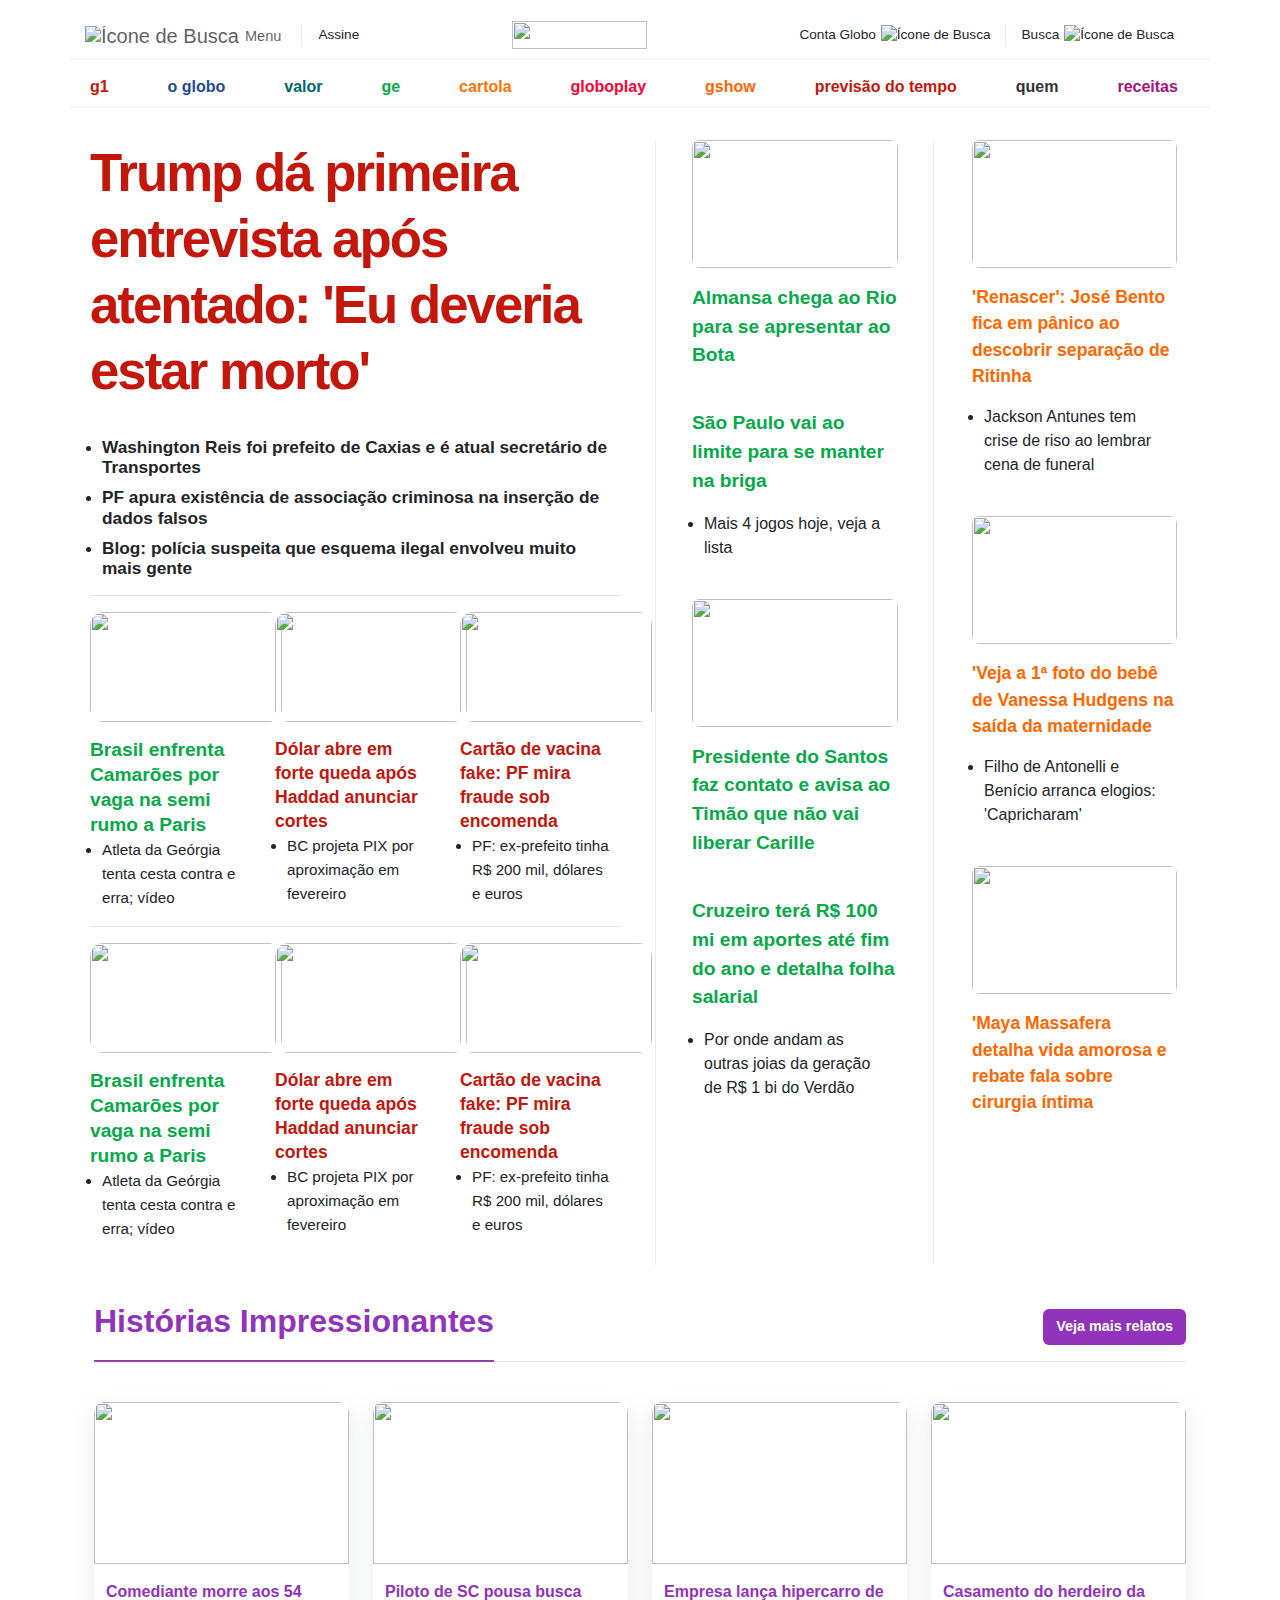
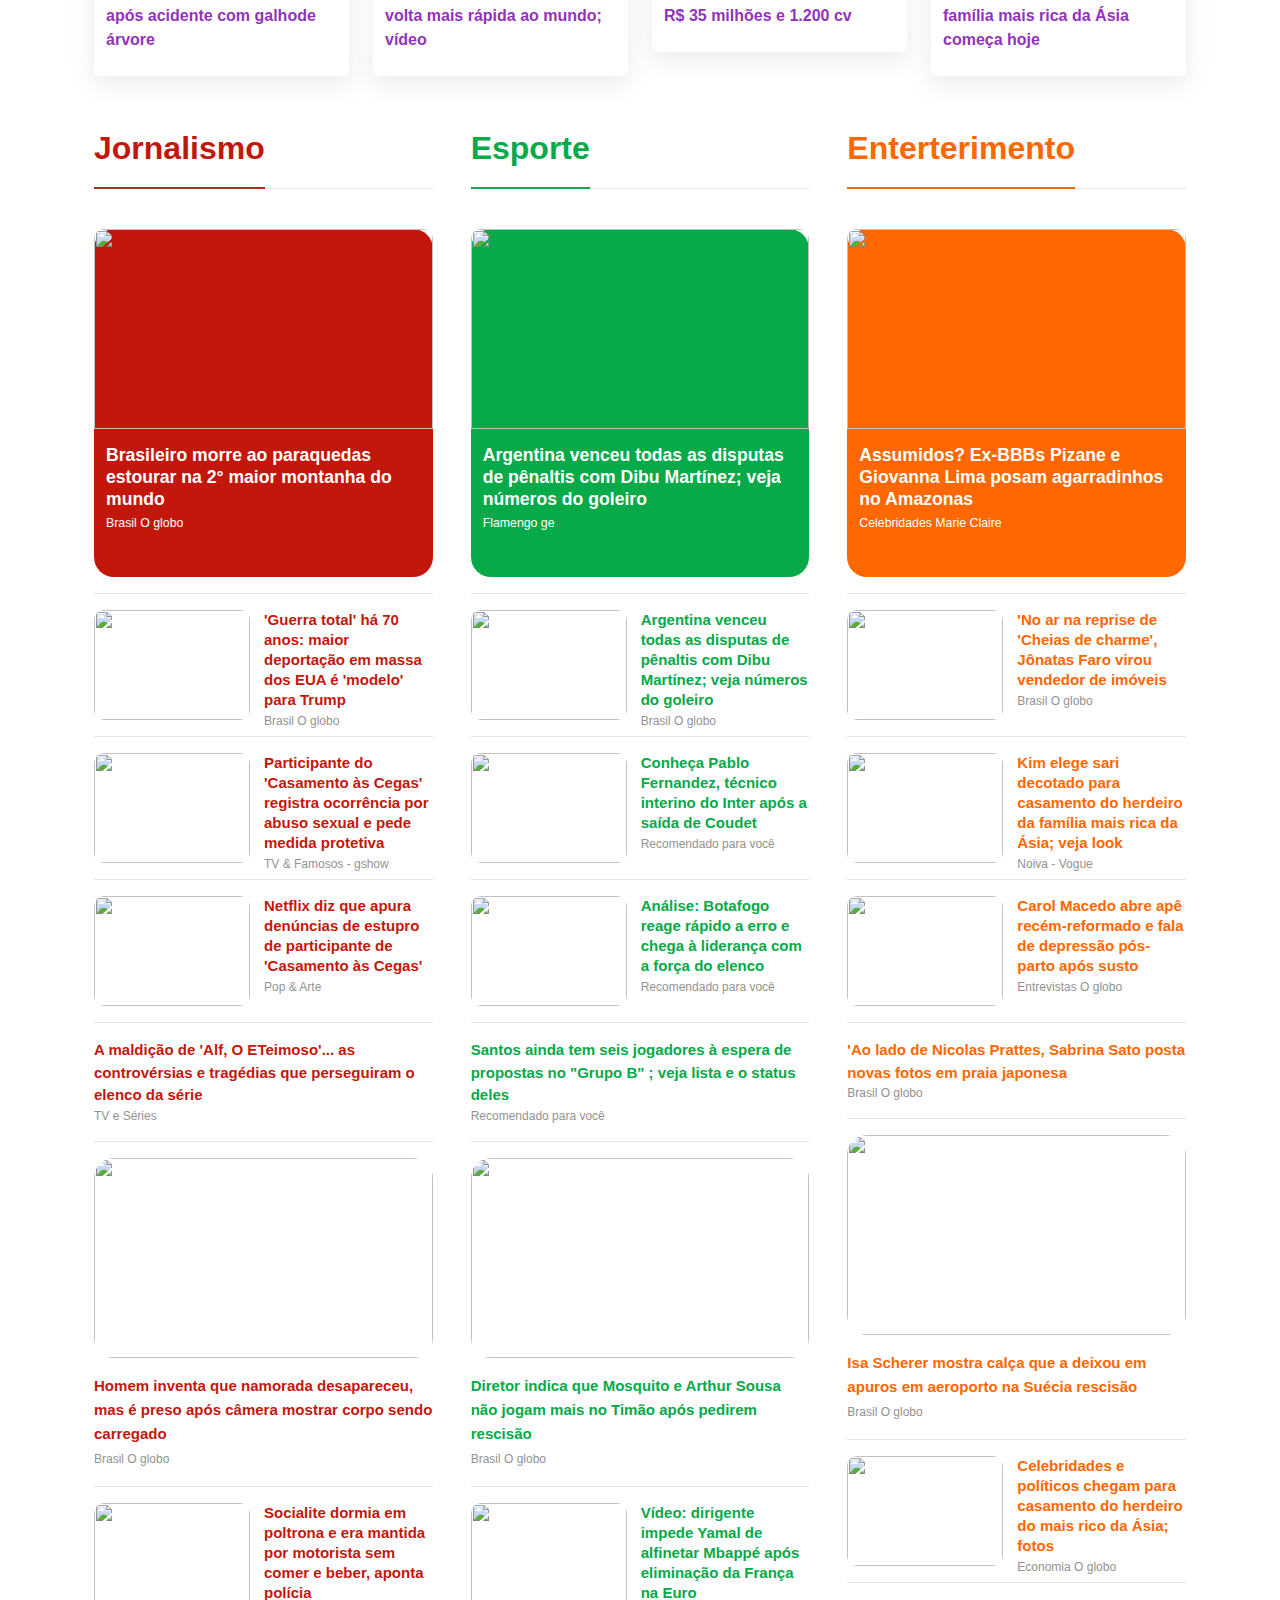
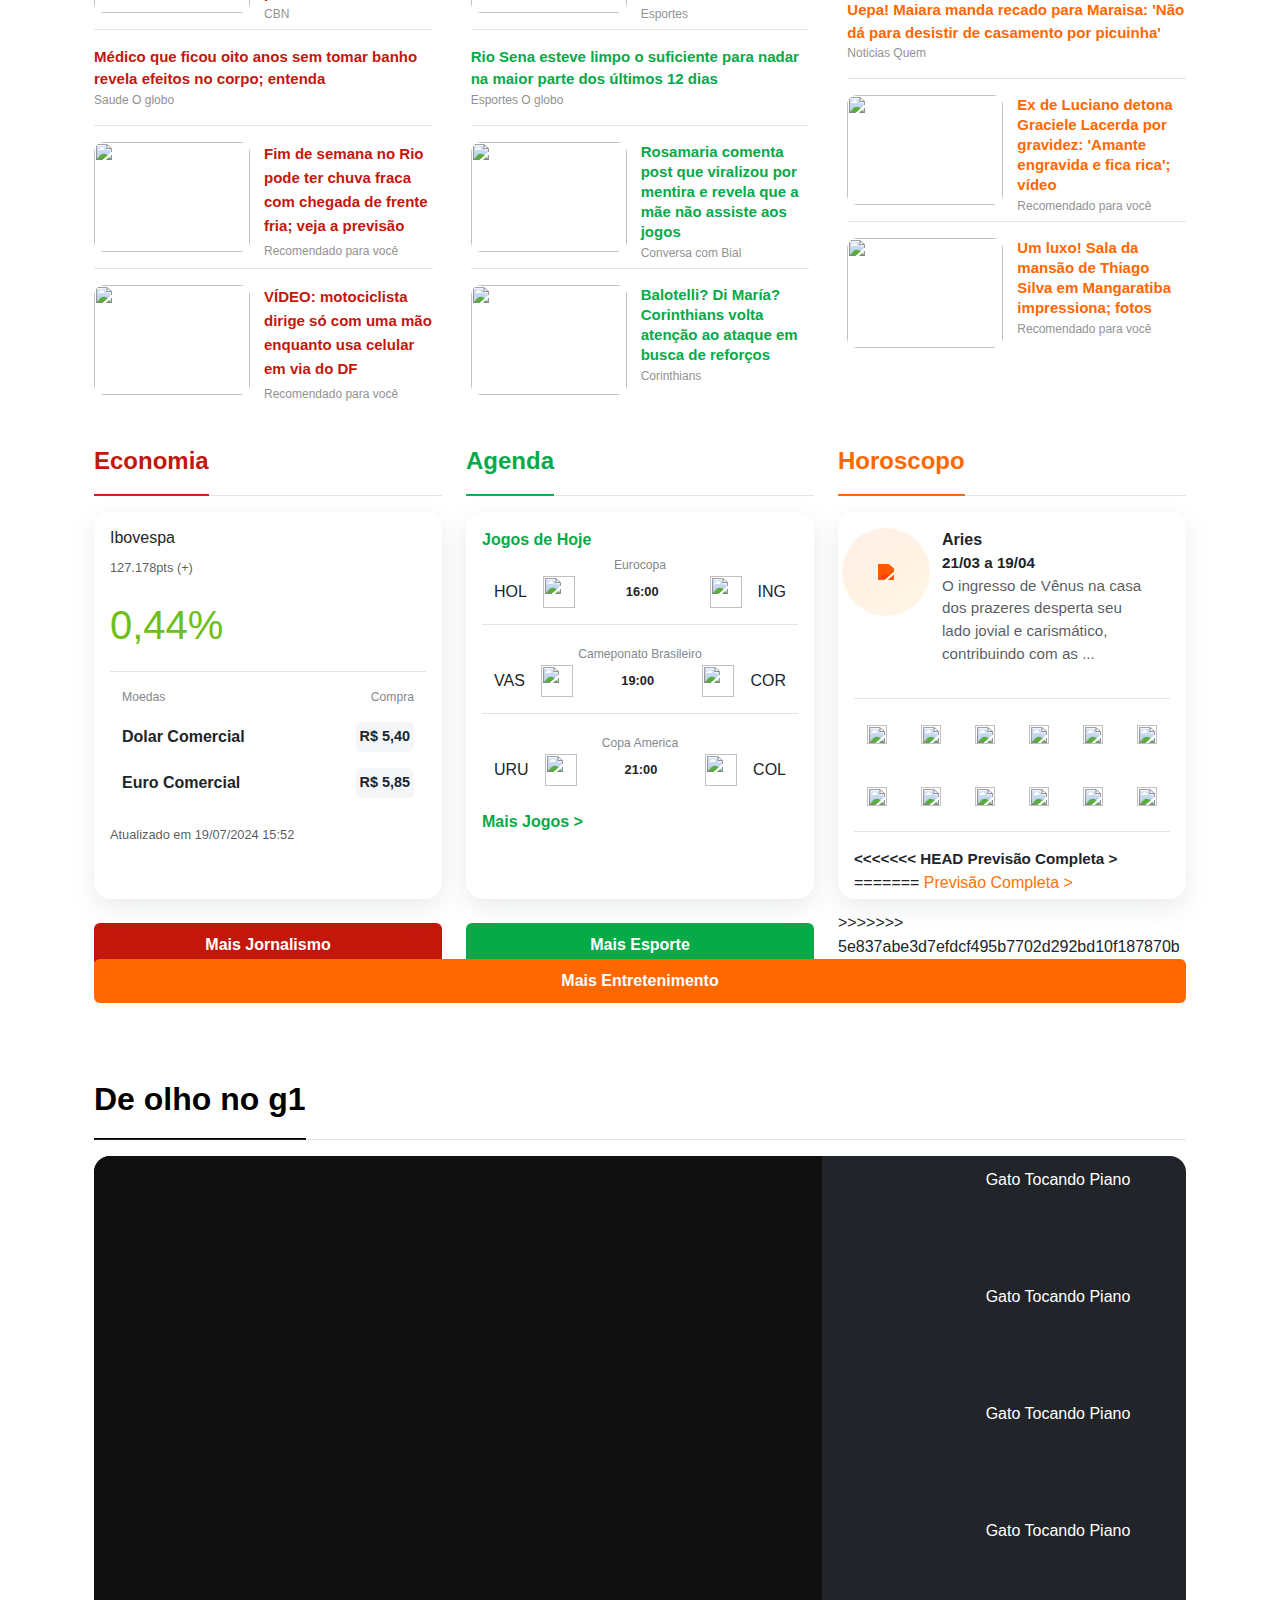
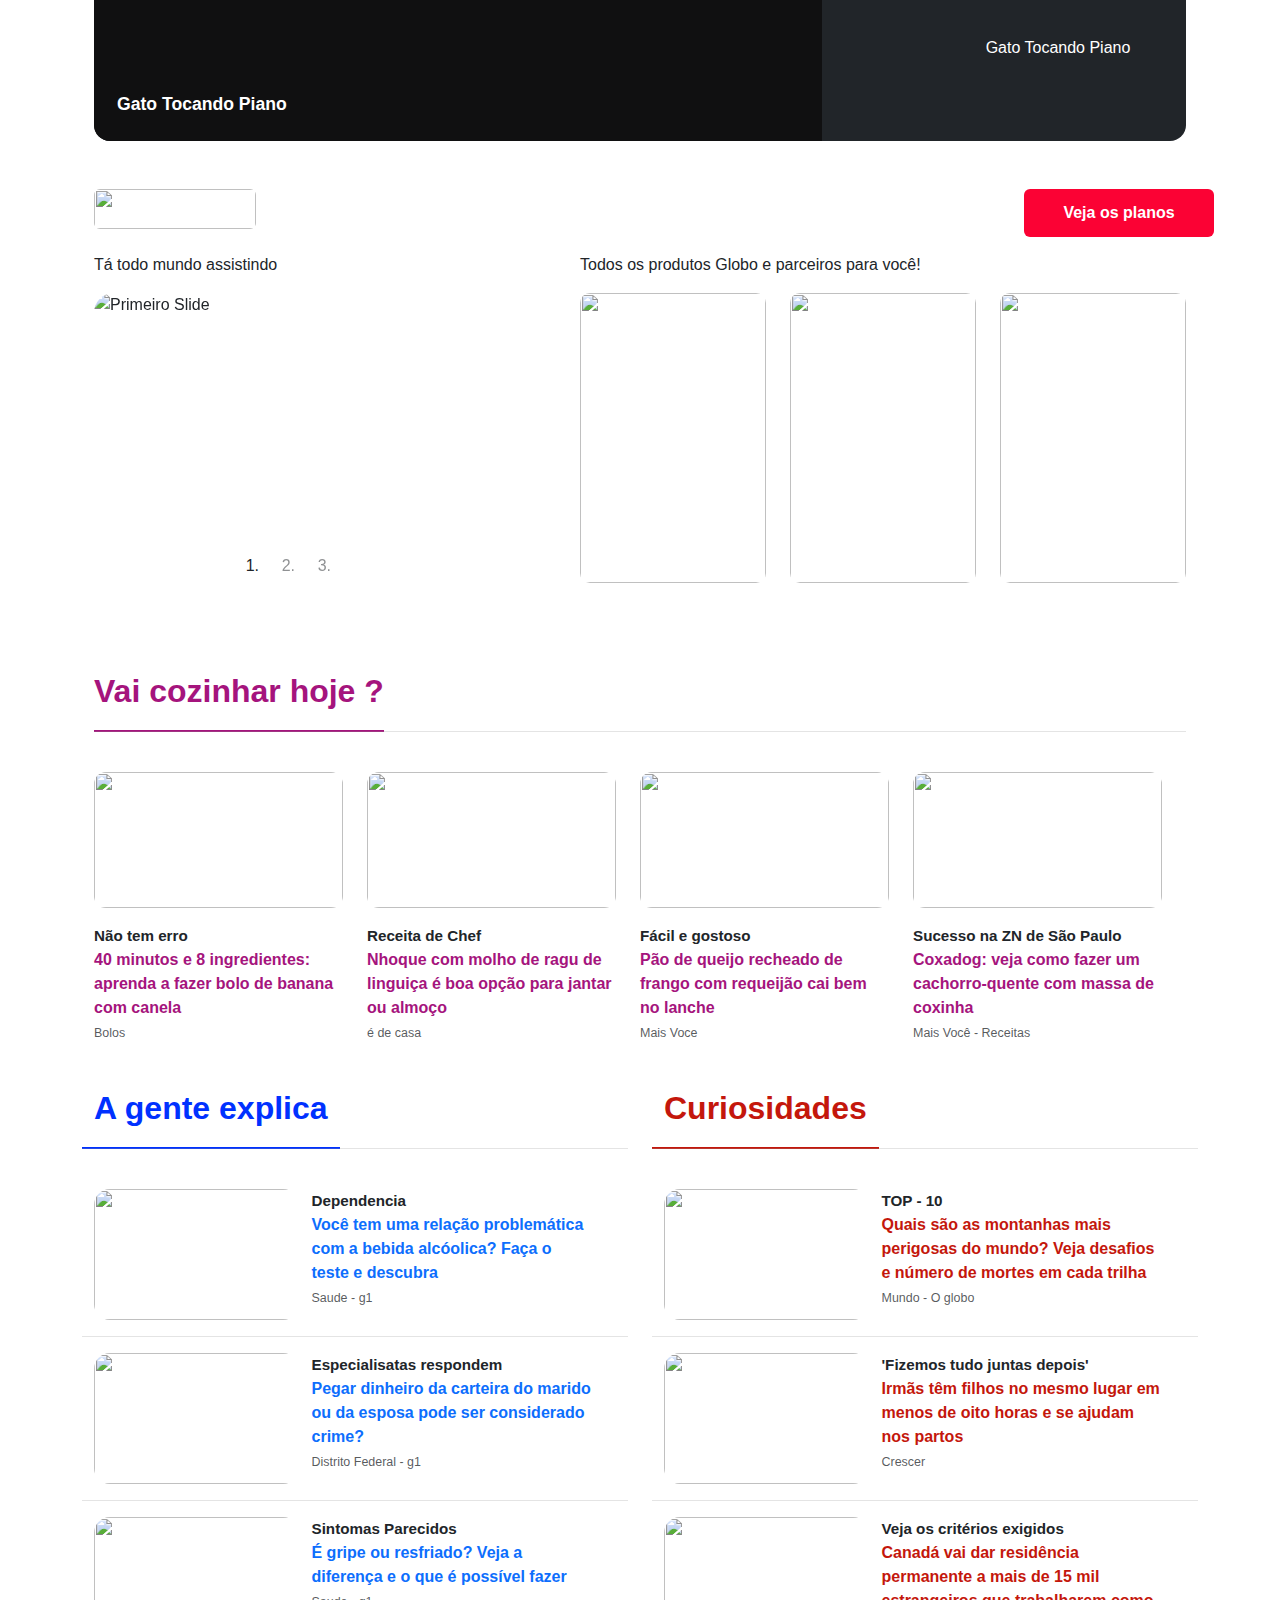
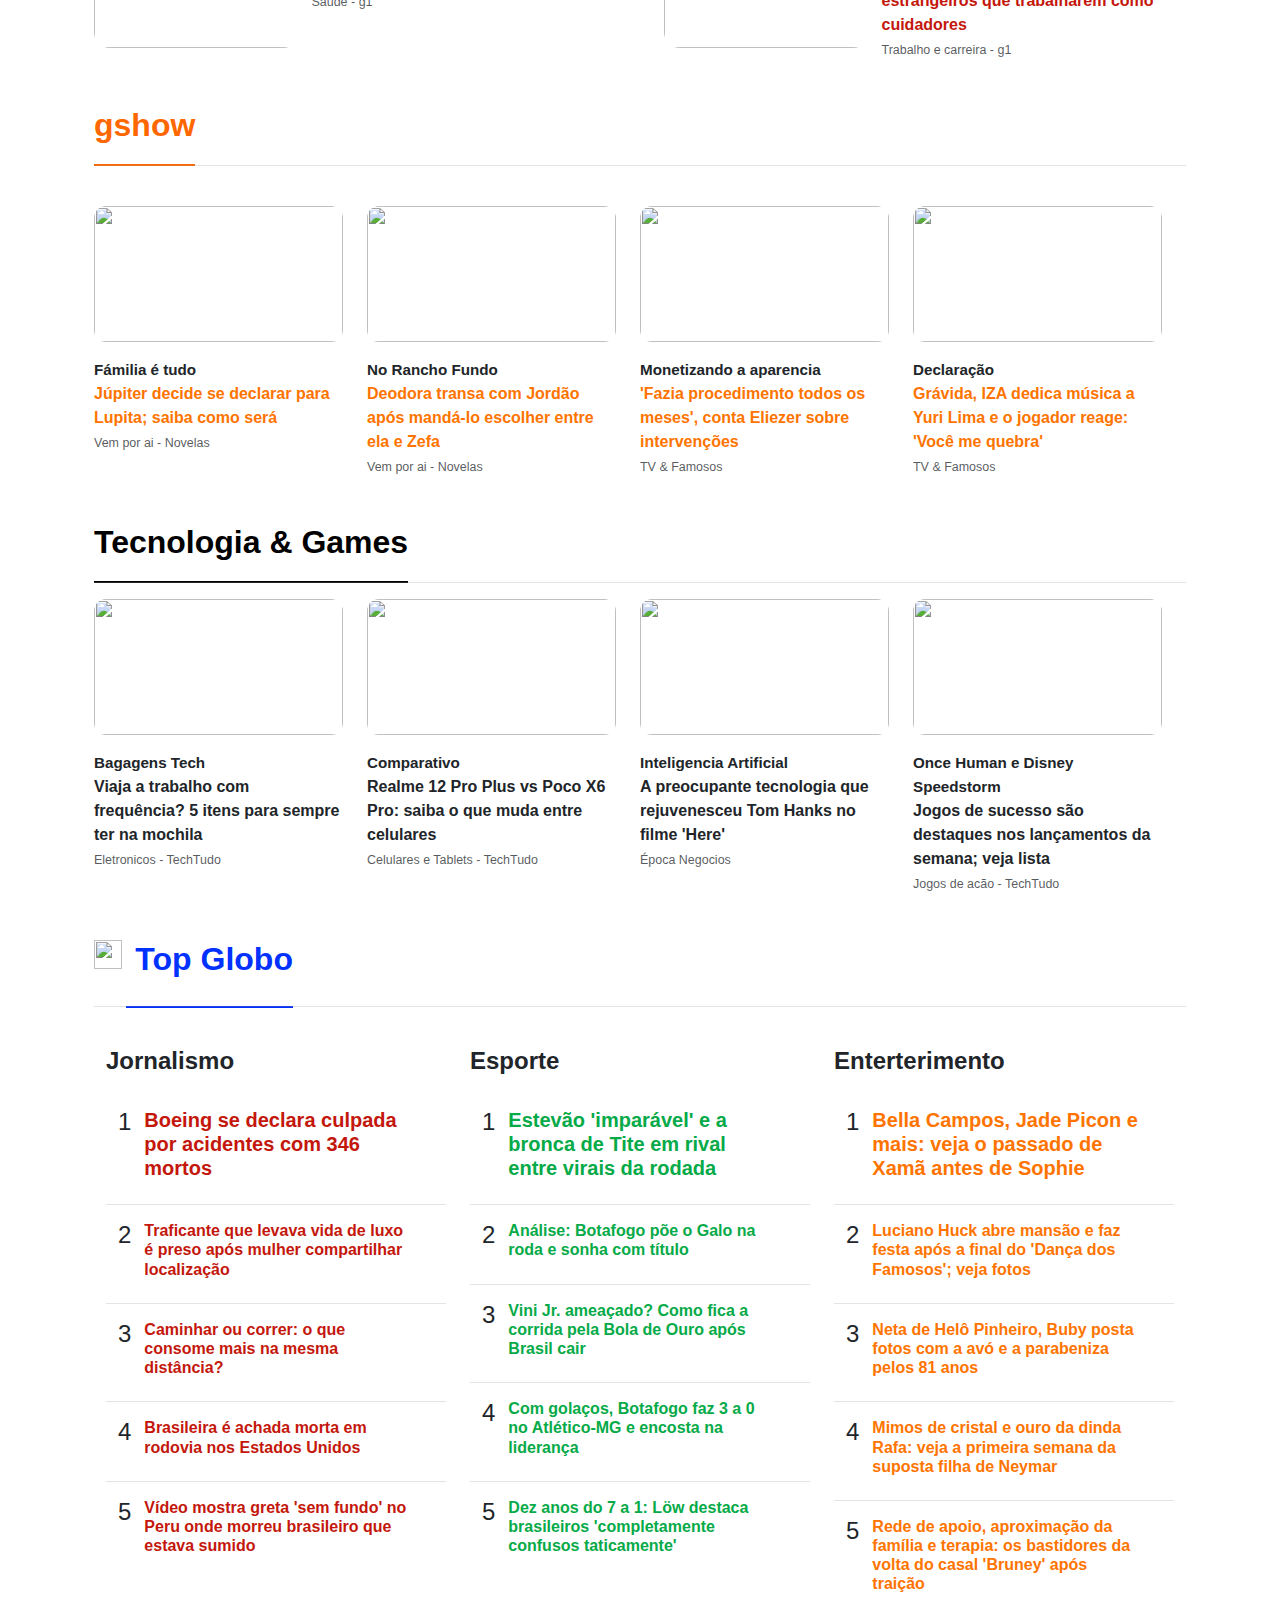
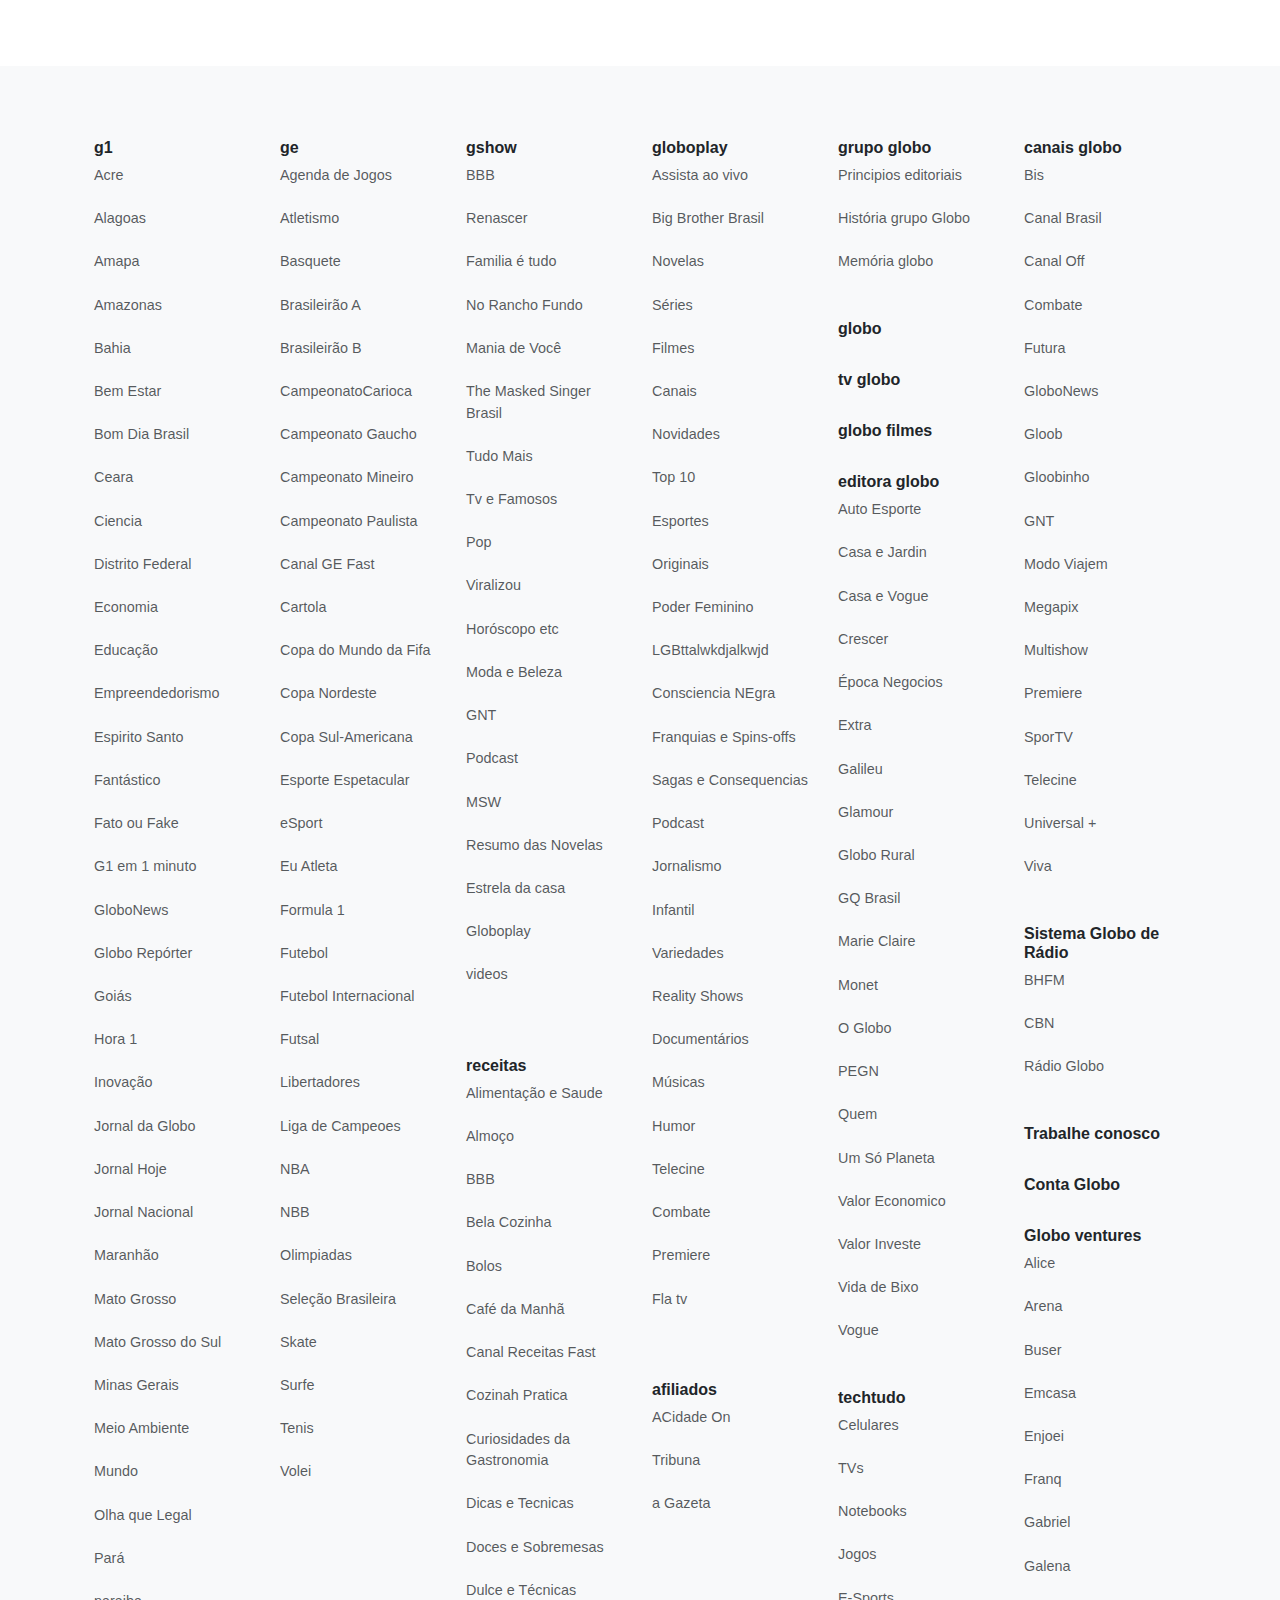
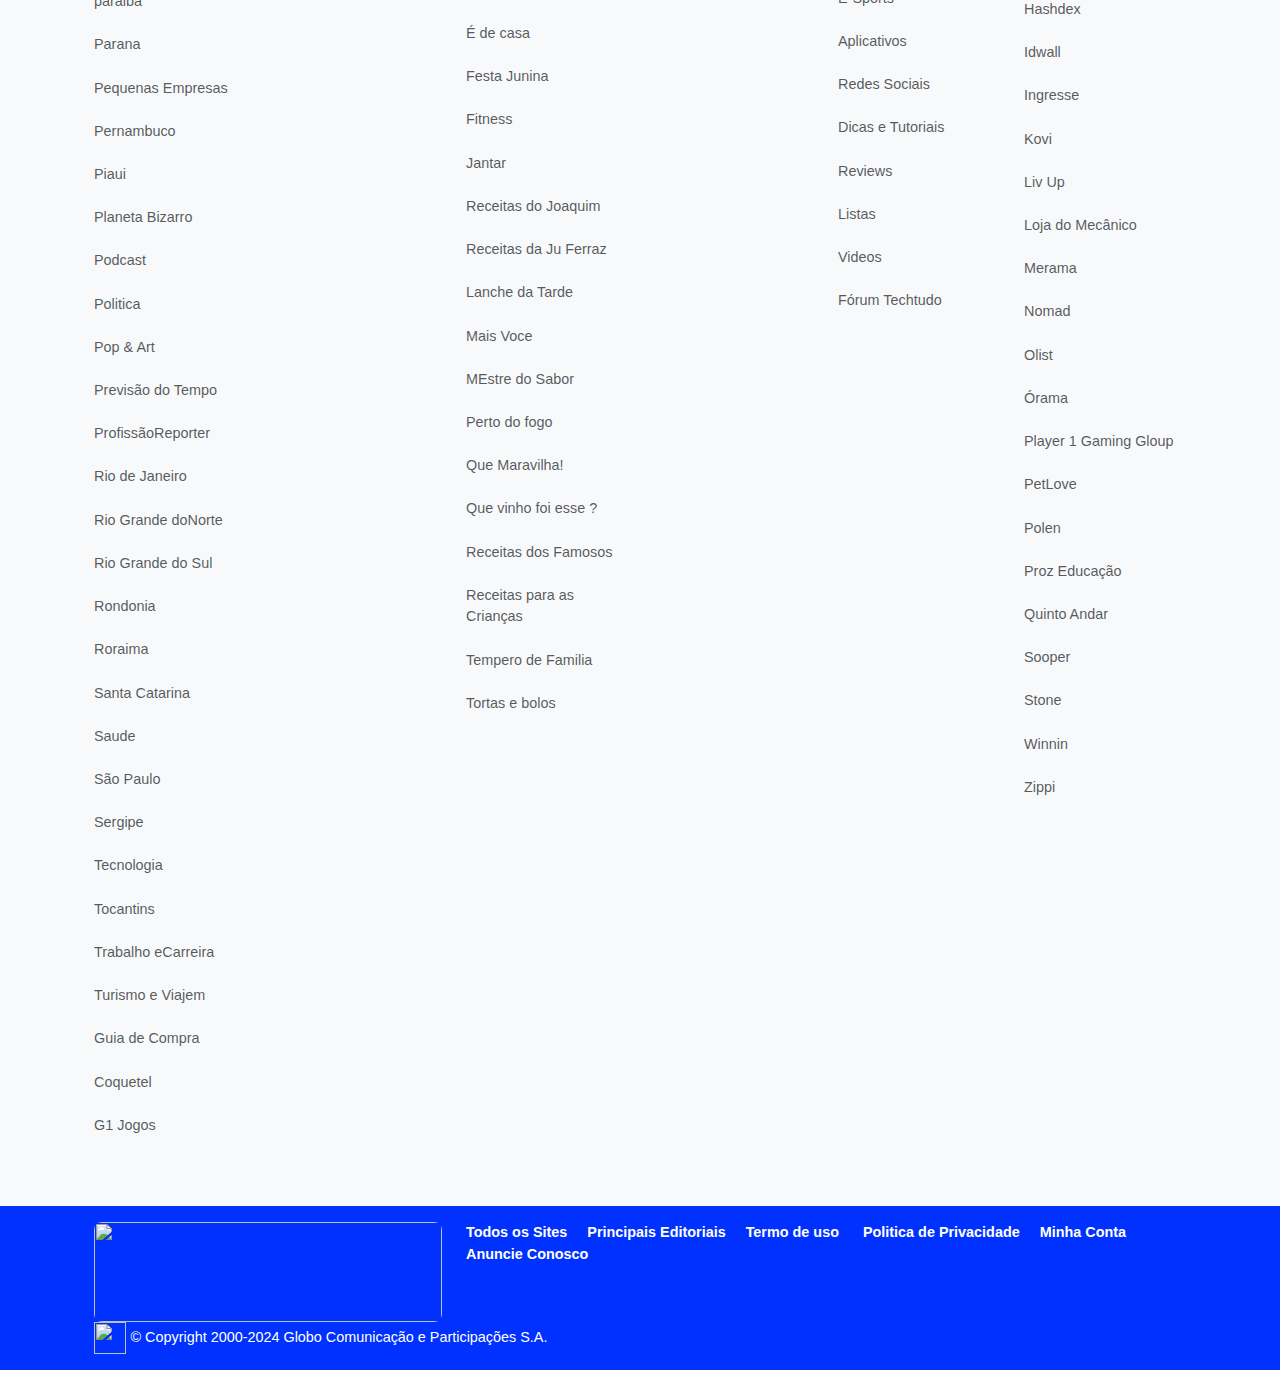
==== commit 7eac4aa5: "Merge branch 'master' of https://github.com/LopesKL/globo.com-clone" ====
--- a/index.html
+++ b/index.html
@@ -1271,10 +1271,10 @@
         <div class="container navbar-expand-lg">
           <ul class="navbar-nav d-flex w-100 justify-content-between">
             <li class="nav-item d-flex align-items-center">
-              <span id="fonteJogo">Moedas</span>
+              <span class="fonteJogo">Moedas</span>
             </li>
             <li class="nav-item d-flex justify-content-end align-items-center">
-              <span id="fonteJogo">Compra</span>
+              <span class="fonteJogo">Compra</span>
             </li>
           </ul>
         </div>
@@ -1285,7 +1285,7 @@
               <span class="fw-bold">Dolar Comercial</span>
             </li>
             <li class="nav-item d-flex justify-content-end align-items-center fw-bold">
-              <span id="fundoMoeda">R$ 5,40</span>
+              <span class="fundoMoeda">R$ 5,40</span>
             </li>
           </ul>
         </div>
@@ -1296,7 +1296,7 @@
               <span class="fw-bold">Euro Comercial</span>
             </li>
             <li class="nav-item d-flex justify-content-end align-items-center fw-bold">
-              <span id="fundoMoeda">R$ 5,85</span>
+              <span class="fundoMoeda">R$ 5,85</span>
             </li>
           </ul>
         </div>
@@ -1325,19 +1325,19 @@
     <p></p>
     <div class="card cardi" >
       <div class="card-body">
-        <div id="tamanhoJogo"><span id="verde" class="fw-bold">Jogos de Hoje</span></div>
-        <div class="text-center"><span id="fonteJogo">Eurocopa</span></div>
+        <div ><span  class="fw-bold verde">Jogos de Hoje</span></div>
+        <div class="text-center"><span class="fonteJogo">Eurocopa</span></div>
         <div class="container navbar-expand-lg">
           <ul class="navbar-nav d-flex w-100 justify-content-between">
             <li class="nav-item d-flex align-items-center">
-              <span id="tamanhoJogo">HOL  </span><img id="iconeJogo"
+              <span >HOL  </span><img class="iconeJogo"
                 src="https://s.sde.globo.com/media/organizations/2019/09/16/Holanda.svg">
             </li>
             <li class="nav-item d-flex justify-content-center align-items-center">
-              <span id="horario" class="fw-bold">16:00</span>
+              <span class="horario fw-bold">16:00</span>
             </li>
             <li class="nav-item d-flex justify-content-end align-items-center">
-              <img id="iconeJogo"
+              <img class="iconeJogo"
                 src="https://s.sde.globo.com/media/organizations/2019/09/13/Inglaterra.svg"><span>  ING</span>
             </li>
           </ul>
@@ -1345,18 +1345,18 @@
         <p></p>
         <hr>
         <p></p>
-        <div class="text-center"><span id="fonteJogo">Cameponato Brasileiro</span></div>
+        <div class="text-center"><span class="fonteJogo">Cameponato Brasileiro</span></div>
         <div class="container navbar-expand-lg">
           <ul class="navbar-nav d-flex w-100 justify-content-between">
             <li class="nav-item d-flex align-items-center">
-              <span id="tamanhoJogo">VAS  </span><img id="iconeJogo"
+              <span >VAS  </span><img class="iconeJogo"
                 src="https://s.sde.globo.com/media/organizations/2021/09/04/vasco_SVG.svg">
             </li>
             <li class="nav-item d-flex justify-content-center align-items-center">
-              <span id="horario" class="fw-bold">19:00</span>
+              <span class="horario fw-bold">19:00</span>
             </li>
             <li class="nav-item d-flex justify-content-end align-items-center">
-              <img id="iconeJogo"
+              <img class="iconeJogo"
                 src="https://s.sde.globo.com/media/organizations/2019/09/30/Corinthians.svg"><span>  COR</span>
             </li>
           </ul>
@@ -1365,24 +1365,24 @@
         <p></p>
         <hr>
         <p></p>
-        <div class="text-center"><span id="fonteJogo">Copa America</span></div>
+        <div class="text-center"><span class="fonteJogo">Copa America</span></div>
         <div class="container navbar-expand-lg">
           <ul class="navbar-nav d-flex w-100 justify-content-between">
             <li class="nav-item d-flex align-items-center">
-              <span id="tamanhoJogo">URU  </span><img id="iconeJogo"
+              <span >URU  </span><img class="iconeJogo"
                 src="https://s.sde.globo.com/media/organizations/2019/07/16/Uruguai.svg">
             </li>
             <li class="nav-item d-flex justify-content-center align-items-center">
-              <span id="horario" class="fw-bold">21:00</span>
+              <span class="horario fw-bold">21:00</span>
             </li>
             <li class="nav-item d-flex justify-content-end align-items-center">
-              <img id="iconeJogo"
+              <img class="iconeJogo"
                 src="https://s.sde.globo.com/media/organizations/2019/07/14/Colombia.svg"><span>  COL</span>
             </li>
           </ul>
         </div>
         <br />
-        <div id="tamanhoJogo"><span class="fw-bold" id="verde">Mais Jogos ></span></div>
+        <div ><span class="fw-bold verde" >Mais Jogos ></span></div>
 
 
       </div>
@@ -1420,38 +1420,38 @@
       
         <lu class=" d-flex w-100 justify-content-between  text-start">
           <li class="nav-item d-flex align-items-center"> 
-            <button id="horoscopoIcone" type="button" class="btn btn-outline-secondary">
-            <img id="horoscopoIcon2" src="https://s3.glbimg.com/v1/AUTH_fd78dc4be9404a2e92b908ade306e9e6/prod/widgets_svgs/horoscopo_svgs/libra.svg" >
+            <button type="button" class="horoscopoIcone btn btn-outline-secondary">
+            <img  class="horoscopoIcon2" src="https://s3.glbimg.com/v1/AUTH_fd78dc4be9404a2e92b908ade306e9e6/prod/widgets_svgs/horoscopo_svgs/libra.svg" >
             </button>
           </li>
         
           <li class="nav-item d-flex align-items-center"> 
-            <button id="horoscopoIcone" type="button" class="btn btn-outline-secondary">
-            <img id="horoscopoIcon2" src="https://s3.glbimg.com/v1/AUTH_fd78dc4be9404a2e92b908ade306e9e6/prod/widgets_svgs/horoscopo_svgs/scorpio.svg" >
+            <button type="button" class="horoscopoIcone btn btn-outline-secondary">
+            <img class="horoscopoIcon2" src="https://s3.glbimg.com/v1/AUTH_fd78dc4be9404a2e92b908ade306e9e6/prod/widgets_svgs/horoscopo_svgs/scorpio.svg" >
             </button>
           </li>
         
           <li class="nav-item d-flex align-items-center"> 
-            <button id="horoscopoIcone" type="button" class="btn btn-outline-secondary">
-            <img id="horoscopoIcon2" src="https://s3.glbimg.com/v1/AUTH_fd78dc4be9404a2e92b908ade306e9e6/prod/widgets_svgs/horoscopo_svgs/sagittarius.svg" >
+            <button type="button" class="horoscopoIcone btn btn-outline-secondary">
+            <img class="horoscopoIcon2" src="https://s3.glbimg.com/v1/AUTH_fd78dc4be9404a2e92b908ade306e9e6/prod/widgets_svgs/horoscopo_svgs/sagittarius.svg" >
             </button>
           </li>
 
           <li class="nav-item d-flex align-items-center"> 
-            <button id="horoscopoIcone" type="button" class="btn btn-outline-secondary">
-            <img id="horoscopoIcon2" src="https://s3.glbimg.com/v1/AUTH_fd78dc4be9404a2e92b908ade306e9e6/prod/widgets_svgs/horoscopo_svgs/capricorn.svg" >
+            <button type="button" class="horoscopoIcone btn btn-outline-secondary">
+            <img class="horoscopoIcon2" src="https://s3.glbimg.com/v1/AUTH_fd78dc4be9404a2e92b908ade306e9e6/prod/widgets_svgs/horoscopo_svgs/capricorn.svg" >
             </button>
           </li>
         
           <li class="nav-item d-flex align-items-center"> 
-            <button id="horoscopoIcone" type="button" class="btn btn-outline-secondary">
-            <img id="horoscopoIcon2" src="https://s3.glbimg.com/v1/AUTH_fd78dc4be9404a2e92b908ade306e9e6/prod/widgets_svgs/horoscopo_svgs/aquarius.svg" >
+            <button type="button" class="horoscopoIcone btn btn-outline-secondary">
+            <img class="horoscopoIcon2" src="https://s3.glbimg.com/v1/AUTH_fd78dc4be9404a2e92b908ade306e9e6/prod/widgets_svgs/horoscopo_svgs/aquarius.svg" >
             </button>
           </li>
         
           <li class="nav-item d-flex align-items-center"> 
-            <button id="horoscopoIcone" type="button" class="btn btn-outline-secondary">
-            <img id="horoscopoIcon2" src="https://s3.glbimg.com/v1/AUTH_fd78dc4be9404a2e92b908ade306e9e6/prod/widgets_svgs/horoscopo_svgs/pisces.svg" >
+            <button type="button" class="horoscopoIcone btn btn-outline-secondary">
+            <img class="horoscopoIcon2" src="https://s3.glbimg.com/v1/AUTH_fd78dc4be9404a2e92b908ade306e9e6/prod/widgets_svgs/horoscopo_svgs/pisces.svg" >
             </button>
           </li>
        </lu>
@@ -1460,38 +1460,38 @@
 
        <lu class=" d-flex w-100 justify-content-between  text-start">
         <li class="nav-item d-flex align-items-center"> 
-          <button id="horoscopoIcone" type="button" class="btn btn-outline-secondary">
-          <img id="horoscopoIcon2" src="https://s3.glbimg.com/v1/AUTH_fd78dc4be9404a2e92b908ade306e9e6/prod/widgets_svgs/horoscopo_svgs/aries.svg" >
+          <button type="button" class="horoscopoIcone btn btn-outline-secondary">
+          <img class="horoscopoIcon2" src="https://s3.glbimg.com/v1/AUTH_fd78dc4be9404a2e92b908ade306e9e6/prod/widgets_svgs/horoscopo_svgs/aries.svg" >
           </button>
         </li>
       
         <li class="nav-item d-flex align-items-center"> 
-          <button id="horoscopoIcone" type="button" class="btn btn-outline-secondary">
-          <img id="horoscopoIcon2" src="https://s3.glbimg.com/v1/AUTH_fd78dc4be9404a2e92b908ade306e9e6/prod/widgets_svgs/horoscopo_svgs/taurus.svg" >
+          <button type="button" class="horoscopoIcone btn btn-outline-secondary">
+          <img class="horoscopoIcon2" src="https://s3.glbimg.com/v1/AUTH_fd78dc4be9404a2e92b908ade306e9e6/prod/widgets_svgs/horoscopo_svgs/taurus.svg" >
           </button>
         </li>
       
         <li class="nav-item d-flex align-items-center"> 
-          <button id="horoscopoIcone" type="button" class="btn btn-outline-secondary">
-          <img id="horoscopoIcon2" src="https://s3.glbimg.com/v1/AUTH_fd78dc4be9404a2e92b908ade306e9e6/prod/widgets_svgs/horoscopo_svgs/gemini.svg" >
+          <button type="button" class="horoscopoIcone btn btn-outline-secondary">
+          <img class="horoscopoIcon2" src="https://s3.glbimg.com/v1/AUTH_fd78dc4be9404a2e92b908ade306e9e6/prod/widgets_svgs/horoscopo_svgs/gemini.svg" >
           </button>
         </li>
       
         <li class="nav-item d-flex align-items-center"> 
-          <button id="horoscopoIcone" type="button" class="btn btn-outline-secondary">
-          <img id="horoscopoIcon2" src="https://s3.glbimg.com/v1/AUTH_fd78dc4be9404a2e92b908ade306e9e6/prod/widgets_svgs/horoscopo_svgs/cancer.svg" >
+          <button type="button" class="horoscopoIcone btn btn-outline-secondary">
+          <img class="horoscopoIcon2" src="https://s3.glbimg.com/v1/AUTH_fd78dc4be9404a2e92b908ade306e9e6/prod/widgets_svgs/horoscopo_svgs/cancer.svg" >
           </button>
         </li>
       
         <li class="nav-item d-flex align-items-center"> 
-          <button id="horoscopoIcone" type="button" class="btn btn-outline-secondary">
-          <img id="horoscopoIcon2" src="https://s3.glbimg.com/v1/AUTH_fd78dc4be9404a2e92b908ade306e9e6/prod/widgets_svgs/horoscopo_svgs/leo.svg" >
+          <button type="button" class="horoscopoIcone btn btn-outline-secondary">
+          <img class="horoscopoIcon2" src="https://s3.glbimg.com/v1/AUTH_fd78dc4be9404a2e92b908ade306e9e6/prod/widgets_svgs/horoscopo_svgs/leo.svg" >
           </button>
         </li>
       
         <li class="nav-item d-flex align-items-center"> 
-          <button id="horoscopoIcone" type="button" class="btn btn-outline-secondary">
-          <img id="horoscopoIcon2" src="https://s3.glbimg.com/v1/AUTH_fd78dc4be9404a2e92b908ade306e9e6/prod/widgets_svgs/horoscopo_svgs/virgo.svg" >
+          <button type="button" class="horoscopoIcone btn btn-outline-secondary">
+          <img class="horoscopoIcon2" src="https://s3.glbimg.com/v1/AUTH_fd78dc4be9404a2e92b908ade306e9e6/prod/widgets_svgs/horoscopo_svgs/virgo.svg" >
           </button>
         </li>
 
@@ -1499,7 +1499,11 @@
 
         <hr>
         <div  class="fw-bold tamanhoFonte95" >
+<<<<<<< HEAD
         <span id="laranja">Previsão Completa  ></span></div>
+=======
+        <span class="laranja">Previsão Completa  ></span></div>
+>>>>>>> 5e837abe3d7efdcf495b7702d292bd10f187870b
     </div>
 
     </div>
@@ -1521,7 +1525,7 @@
   <br />
 
   <div class="container mx-auto">
-    <span id="jornalismoTitulo5" class="fw-bold">De olho no g1</span>
+    <span  class="jornalismoTitulo5 fw-bold">De olho no g1</span>
     <hr>
   
     <p></p>
@@ -1539,55 +1543,55 @@
         <div class="col-4">
           <div class="row ">
             <div class="col-5 ">
-              <iframe id="video" class=" rounded" width="160px" height="90px"
+              <iframe  class="video rounded" width="160px" height="90px"
               src="https://www.youtube.com/embed/bpYQRPZyHwM">
               </iframe> 
             </div>
-            <div class="col-7 text-white" id="video">
+            <div class="col-7 text-white video" >
               <span>Gato Tocando Piano</span>
             </div>
           </div>
 
           <div class="row ">
             <div class="col-5 ">
-              <iframe id="video" class=" rounded" width="160px" height="90px"
+              <iframe  class="video rounded" width="160px" height="90px"
               src="https://www.youtube.com/embed/bpYQRPZyHwM">
               </iframe> 
             </div>
-            <div class="col-7 text-white" id="video">
+            <div class="col-7 text-white video" >
               <span>Gato Tocando Piano</span>
             </div>
           </div>
 
           <div class="row ">
             <div class="col-5 ">
-              <iframe id="video" class=" rounded" width="160px" height="90px"
+              <iframe  class="video rounded" width="160px" height="90px"
               src="https://www.youtube.com/embed/bpYQRPZyHwM">
               </iframe> 
             </div>
-            <div class="col-7 text-white" id="video">
+            <div class="col-7 text-white video" >
               <span>Gato Tocando Piano</span>
             </div>
           </div>
 
           <div class="row ">
             <div class="col-5 ">
-              <iframe id="video" class=" rounded" width="160px" height="90px"
+              <iframe  class="video rounded" width="160px" height="90px"
               src="https://www.youtube.com/embed/bpYQRPZyHwM">
               </iframe> 
             </div>
-            <div class="col-7 text-white" id="video">
+            <div class="col-7 text-white video"  >
               <span>Gato Tocando Piano</span>
             </div>
           </div>
 
           <div class="row ">
             <div class="col-5 ">
-              <iframe id="video" class=" rounded" width="160px" height="90px"
+              <iframe  class="video rounded" width="160px" height="90px"
               src="https://www.youtube.com/embed/bpYQRPZyHwM">
               </iframe> 
             </div>
-            <div class="col-7 text-white" id="video">
+            <div class="col-7 text-white video" >
               <span>Gato Tocando Piano</span>
             </div>
           </div>
@@ -1667,19 +1671,19 @@
       <div class="row" id="imagensColunaGlobo">
         <div class="col-lg-4">
           <a>
-            <img id="imagemGloboplay2"
+            <img class="imagemGloboplay2"
               src="https://s3.glbimg.com/v1/AUTH_a468dd4e265e4c40b714860137150800/sales-vitrine-web/sales-vitrine-web/assets/images/heroes/default/GP_DestaquesJunho_Tier1_VItrine_Widget_Desktop_330x508.png?v=null'">
           </a>
         </div>
         <div class="col-lg-4">
           <a>
-            <img id="imagemGloboplay2"
+            <img class="imagemGloboplay2"
               src="https://s3.glbimg.com/v1/AUTH_a468dd4e265e4c40b714860137150800/sales-vitrine-web/sales-vitrine-web/assets/images/heroes/default/GP_DestaquesDoMes_Tier2_Junho_Vitrine_Widget_desktop_330x508.webp?v=null">
           </a>
         </div>
         <div class="col-lg-4">
           <a>
-            <img id="imagemGloboplay2"
+            <img class="imagemGloboplay2"
               src="https://s3.glbimg.com/v1/AUTH_a468dd4e265e4c40b714860137150800/sales-vitrine-web/sales-vitrine-web/assets/images/heroes/default/LP_Br24_vertical_324x468V2_[ATUALIZADO].webp?v=null">
           </a>
         </div>
@@ -1705,55 +1709,55 @@
     <div class="row container">
       <div class="col-lg-3">
         <a href="#" class="link-offset-2 link-underline link-underline-opacity-0 text-dark">
-        <img id="imagemComida"
+        <img class="imagemComida"
           src="https://s2-home-globo.glbimg.com/C1AJ3pHtNuPIqTjy7a-dO3k9JtY=/96x92:1783x1042/fit-in/515x290/middle/smart/filters:strip_icc():strip_exif()/i.s3.glbimg.com/v1/AUTH_1f540e0b94d8437dbbc39d567a1dee68/internal_photos/bs/2022/A/6/FmqyelT4K6lb1GyWvZ7g/bolo-de-banana-com-canela.jpg">
         <p></p>
         <span class="fw-bold tamanhoFonte95" >Não tem erro</span>
       </br>
-        <span class="fw-bold" id="corRoxo">40 minutos e 8 ingredientes: aprenda a fazer bolo de banana com
+        <span class="fw-bold corRoxo" >40 minutos e 8 ingredientes: aprenda a fazer bolo de banana com
           canela</span>
         <br />
-        <span class="text-muted" id="fonteSub">Bolos</span>
+        <span class="text-muted fonteSub" >Bolos</span>
         </a>
       </div>
 
       <div class="col-lg-3">
         <a href="#" class="link-offset-2 link-underline link-underline-opacity-0 text-dark">
-        <img id="imagemComida"
+        <img class="imagemComida"
           src="https://s2-home-globo.glbimg.com/RgaPZetetXm503sCPjMDL-BxVco=/106x123:873x554/fit-in/515x290/middle/smart/filters:strip_icc():strip_exif()/i.s3.glbimg.com/v1/AUTH_1f540e0b94d8437dbbc39d567a1dee68/internal_photos/bs/2023/o/U/SuEB0LQpCap7ZmfYAURA/nhoque-com-ragu-linguica-receita.jpg">
         <p></p>
         <span class="fw-bold tamanhoFonte95" >Receita de Chef</span>
       </br>
-        <span class="fw-bold" id="corRoxo">Nhoque com molho de ragu de linguiça é boa opção para jantar ou
+        <span class="fw-bold corRoxo" >Nhoque com molho de ragu de linguiça é boa opção para jantar ou
           almoço</span>
         <br />
-        <span class="text-muted" id="fonteSub">é de casa</span>
+        <span class="text-muted fonteSub" >é de casa</span>
         </a>
       </div>
 
       <div class="col-lg-3">
         <a href="#" class="link-offset-2 link-underline link-underline-opacity-0 text-dark">
-        <img id="imagemComida"
+        <img class="imagemComida"
           src="https://s2-home-globo.glbimg.com/rZYJBOFs4C3svwEBg5GuIDNWDDk=/205x14:1198x574/fit-in/515x290/middle/smart/filters:strip_icc():strip_exif()/i.s3.glbimg.com/v1/AUTH_1f540e0b94d8437dbbc39d567a1dee68/internal_photos/bs/2021/e/H/qRSD7QQAamuhfcgKcsWQ/pao-de-queijo-recheado.jpeg">
         <p></p>
         <span class="fw-bold tamanhoFonte95" >Fácil e gostoso</span>
       </br>
-        <span class="fw-bold" id="corRoxo">Pão de queijo recheado de frango com requeijão cai bem no lanche </span>
-        <br />
-        <span class="text-muted" id="fonteSub">Mais Voce</span>
+        <span class="fw-bold corRoxo" >Pão de queijo recheado de frango com requeijão cai bem no lanche </span>
+        <br />
+        <span class="text-muted fonteSub" >Mais Voce</span>
         </a>
       </div>
 
       <div class="col-lg-3">
         <a href="#" class="link-offset-2 link-underline link-underline-opacity-0 text-dark">
-        <img id="imagemComida"
+        <img class="imagemComida"
           src="https://s2-home-globo.glbimg.com/0_kx7NC_Jq8bBZgD1chl3lRC5q8=/0x0:985x554/fit-in/515x290/middle/smart/filters:strip_icc():strip_exif()/i.s3.glbimg.com/v1/AUTH_1f540e0b94d8437dbbc39d567a1dee68/internal_photos/bs/2023/y/4/4D76NiRHAzvtCJvtTy7A/coxadog-receita-como-fazer.jpg">
         <p></p>
         <span class="fw-bold tamanhoFonte95" >Sucesso na ZN de São Paulo</span>
         </br>
-        <span class="fw-bold" id="corRoxo">Coxadog: veja como fazer um cachorro-quente com massa de coxinha</span>
-        <br />
-        <span class="text-muted" id="fonteSub">Mais Você - Receitas</span>
+        <span class="fw-bold corRoxo" >Coxadog: veja como fazer um cachorro-quente com massa de coxinha</span>
+        <br />
+        <span class="text-muted fonteSub" >Mais Você - Receitas</span>
         </a>
       </div>
     </div>
@@ -1781,7 +1785,7 @@
         <a href="#" class="link-offset-2 link-underline link-underline-opacity-0">
           <div class="container row">
           <div class="col-lg-5 col-md-4">
-            <img id="imagemExplica" class="rounded-4"
+            <img  class="imagemExplica rounded-4"
               src="https://s2-home-globo.glbimg.com/CO4pa3EbEIk4lE24-oMDcOtpDfc=/82x0:1122x586/fit-in/515x290/middle/smart/filters:strip_icc():strip_exif()/i.s3.glbimg.com/v1/AUTH_59edd422c0c84a879bd37670ae4f538a/internal_photos/bs/2018/1/X/CAABAHSXKTlIr8Tnp29A/blecaute-alcolico.jpg">
           </div>
           <div class="col-lg-7 col-md-8">
@@ -1789,7 +1793,7 @@
             <br />
             <span class="fw-bold text-primary"> Você tem uma relação problemática com a bebida alcóolica? Faça o teste e descubra</span>
             <br />
-            <span class="text-muted"id="fonteSub">Saude - g1</span>
+            <span class="text-muted fonteSub">Saude - g1</span>
           </div>
         </div>
       </a>
@@ -1800,7 +1804,7 @@
 
         <a href="#" class="link-offset-2 link-underline link-underline-opacity-0 text-dark"><div class="container row">
           <div class="col-lg-5 col-md-4">
-            <img id="imagemExplica" class="rounded-4"
+            <img  class="imagemExplica rounded-4"
               src="https://s2-home-globo.glbimg.com/RRM793pRdQpf-DPCKyVYyHAG4XI=/56x53:736x435/fit-in/515x290/middle/smart/filters:strip_icc():strip_exif()/i.s3.glbimg.com/v1/AUTH_59edd422c0c84a879bd37670ae4f538a/internal_photos/bs/2019/E/6/AH2JdTTVSq2IzUfoDHJg/rend4.jpg">
           </div>
           <div class="col-lg-7 col-md-8">
@@ -1809,7 +1813,7 @@
             <span class="fw-bold text-primary "> Pegar dinheiro da carteira do marido ou da esposa pode ser considerado
               crime? </span>
             <br /> 
-            <span class="text-muted" id="fonteSub">Distrito Federal - g1</span>
+            <span class="text-muted fonteSub" >Distrito Federal - g1</span>
           </div>
         </div>
       </a>
@@ -1820,7 +1824,7 @@
 
         <a href="#" class="link-offset-2 link-underline link-underline-opacity-0 text-dark"><div class="container row">
           <div class="col-lg-5 col-md-4">
-            <img id="imagemExplica" class="rounded-4"
+            <img  class="imagemExplica rounded-4"
               src="https://s2-home-globo.glbimg.com/0TbqcGeU2x_plGn2ZWIWfqhKbJ4=/0x0:4988x2806/fit-in/515x290/middle/smart/filters:strip_icc():strip_exif()/i.s3.glbimg.com/v1/AUTH_59edd422c0c84a879bd37670ae4f538a/internal_photos/bs/2018/K/K/UXjCA4QKum8Q8sgpD95A/fotos-unimed-cop-2-.jpg">
           </div>
           <div class="col-lg-7 col-md-8">
@@ -1828,7 +1832,7 @@
             <br />
             <span class="fw-bold text-primary"> É gripe ou resfriado? Veja a diferença e o que é possível fazer </span>
             <br />
-            <span class="text-muted" id="fonteSub">Saude - g1</span>
+            <span class="text-muted fonteSub" >Saude - g1</span>
           </div>
         </div>
       </a>
@@ -1850,15 +1854,15 @@
 
         <a href="#" class="link-offset-2 link-underline link-underline-opacity-0 text-dark"><div class="container row">
           <div class="col-lg-5 col-md-4">
-            <img id="imagemExplica" class="rounded-4"
+            <img  class="imagemExplica rounded-4"
               src="https://s2-home-globo.glbimg.com/UUez5aFsuElQMXnJkROUnlLVhCc=/0x201:1980x1315/fit-in/515x290/middle/smart/filters:strip_icc():strip_exif()/i.s3.glbimg.com/v1/AUTH_da025474c0c44edd99332dddb09cabe8/internal_photos/bs/2024/n/U/fGiCwIQP2QvvkyzBhNPw/ghmjogcxyaef8hw.jpg">
           </div>
           <div class="col-lg-7 col-md-8">
             <span class="fw-bold tamanhoFonte95" > TOP - 10</span>
             <br />
-            <span class="fw-bold" id="vermelho"> Quais são as montanhas mais perigosas do mundo? Veja desafios e número de mortes em cada trilha </span>
+            <span class="fw-bold vermelho" > Quais são as montanhas mais perigosas do mundo? Veja desafios e número de mortes em cada trilha </span>
             <br />
-            <span class="text-muted" id="fonteSub"> Mundo - O globo</span>
+            <span class="text-muted fonteSub" > Mundo - O globo</span>
           </div>
         </div>
       </a>
@@ -1869,15 +1873,15 @@
 
         <a href="#" class="link-offset-2 link-underline link-underline-opacity-0 text-dark"><div class="container row">
           <div class="col-lg-5 col-md-4">
-            <img id="imagemExplica" class="rounded-4"
+            <img  class="imagemExplica rounded-4"
               src="https://s2-home-globo.glbimg.com/JtJudNKz7Bg9uyqzziZGC1b4oLY=/27x12:1558x874/fit-in/515x290/middle/smart/filters:strip_icc():strip_exif()/i.s3.glbimg.com/v1/AUTH_51f0194726ca4cae994c33379977582d/internal_photos/bs/2024/z/l/1DvLF5Reqzb7ISSQtQoQ/irmas-parto-mesma-banheira-8-horas-diferenca-1-.jpg">
           </div>
           <div class="col-lg-7 col-md-8">
             <span class="fw-bold tamanhoFonte95" >'Fizemos tudo juntas depois'</span>
             <br />
-            <span class="fw-bold "id="vermelho"> Irmãs têm filhos no mesmo lugar em menos de oito horas e se ajudam nos partos </span>
+            <span class="fw-bold vermelho "> Irmãs têm filhos no mesmo lugar em menos de oito horas e se ajudam nos partos </span>
             <br />
-            <span class="text-muted" id="fonteSub"> Crescer</span>
+            <span class="text-muted fonteSub" > Crescer</span>
           </div>
         </div>
       </a>
@@ -1888,15 +1892,15 @@
 
         <a href="#" class="link-offset-2 link-underline link-underline-opacity-0 text-dark"><div class="container row">
           <div class="col-lg-5 col-md-4">
-            <img id="imagemExplica" class="rounded-4"
+            <img  class="imagemExplica rounded-4"
               src="https://s2-home-globo.glbimg.com/M8sWyqsIpMLzJnbEpJbximbKVIg=/0x540:5184x3456/fit-in/515x290/middle/smart/filters:strip_icc():strip_exif()/i.s3.glbimg.com/v1/AUTH_59edd422c0c84a879bd37670ae4f538a/internal_photos/bs/2024/i/m/cYi8R6Q4acASrwsmYFTg/kyler-nixon-zbekgtbh-c-unsplash.jpg">
           </div>
           <div class="col-lg-7 col-md-8">
             <span class="fw-bold tamanhoFonte95" > Veja os critérios exigidos</span>
             <br />
-            <span class="fw-bold " id="vermelho">Canadá vai dar residência permanente a mais de 15 mil estrangeiros que trabalharem como cuidadores</span>
+            <span class="fw-bold  vermelho" >Canadá vai dar residência permanente a mais de 15 mil estrangeiros que trabalharem como cuidadores</span>
             <br />
-            <span class="text-muted" id="fonteSub">Trabalho e carreira - g1</span>
+            <span class="text-muted fonteSub" >Trabalho e carreira - g1</span>
           </div>
         </div>
       </a>
@@ -1923,54 +1927,54 @@
 
       <div class="col-lg-3">
         <a href="#" class="link-offset-2 link-underline link-underline-opacity-0">
-        <img id="imagemComida"
+        <img class="imagemComida"
           src="https://s2-home-globo.glbimg.com/a81j6fzFidjT-JXqChnNdwSufYg=/115x0:1331x684/fit-in/515x290/middle/smart/filters:strip_icc():strip_exif()/i.s3.glbimg.com/v1/AUTH_e84042ef78cb4708aeebdf1c68c6cbd6/internal_photos/bs/2024/B/G/BlhYp5RSm5AGwKwzStTw/captura-de-tela-2024-04-05-143941.png">
         <p></p>
         <span class="fw-bold text-dark tamanhoFonte95" >Fámilia é tudo</span>
         <br />
-        <span class="fw-bold" id="laranja">Júpiter decide se declarar para Lupita; saiba como será</span>
-        <br />
-        <span class="text-muted" id="fonteSub">Vem por ai - Novelas</span>
+        <span class="fw-bold laranja" >Júpiter decide se declarar para Lupita; saiba como será</span>
+        <br />
+        <span class="text-muted fonteSub" >Vem por ai - Novelas</span>
         </a>
       </div>
 
       <div class="col-lg-3">
         <a href="#" class="link-offset-2 link-underline link-underline-opacity-0">
-        <img id="imagemComida"
+        <img class="imagemComida"
           src="https://s2-home-globo.glbimg.com/RgaPZetetXm503sCPjMDL-BxVco=/106x123:873x554/fit-in/515x290/middle/smart/filters:strip_icc():strip_exif()/i.s3.glbimg.com/v1/AUTH_1f540e0b94d8437dbbc39d567a1dee68/internal_photos/bs/2023/o/U/SuEB0LQpCap7ZmfYAURA/nhoque-com-ragu-linguica-receita.jpg">
         <p></p>
         <span class="fw-bold text-dark tamanhoFonte95" >No Rancho Fundo</span>
         <br />
-        <span class="fw-bold" id="laranja">Deodora transa com Jordão após mandá-lo escolher entre ela e Zefa</span>
-        <br />
-        <span class="text-muted" id="fonteSub">Vem por ai - Novelas</span>
+        <span class="fw-bold laranja" >Deodora transa com Jordão após mandá-lo escolher entre ela e Zefa</span>
+        <br />
+        <span class="text-muted fonteSub" >Vem por ai - Novelas</span>
         </a>
       </div>
 
       <div class="col-lg-3">
         <a href="#" class="link-offset-2 link-underline link-underline-opacity-0">
-        <img id="imagemComida"
+        <img class="imagemComida"
           src="https://s2-home-globo.glbimg.com/VnFTsutYhc62PD9l1H8HV--Bj6o=/0x55:484x327/fit-in/515x290/middle/smart/filters:strip_icc():strip_exif()/i.s3.glbimg.com/v1/AUTH_e84042ef78cb4708aeebdf1c68c6cbd6/internal_photos/bs/2024/T/5/SJob7ARUGdvMU8aK5QiQ/captura-de-tela-2024-04-02-202018.png">
         <p></p>
         <span class="fw-bold text-dark tamanhoFonte95" >Monetizando a aparencia</span>
         <br />
-        <span class="fw-bold" id="laranja">'Fazia procedimento todos os meses', conta Eliezer sobre intervenções</span>
-        <br />
-        <span class="text-muted" id="fonteSub">TV & Famosos</span>
+        <span class="fw-bold laranja" >'Fazia procedimento todos os meses', conta Eliezer sobre intervenções</span>
+        <br />
+        <span class="text-muted fonteSub" >TV & Famosos</span>
         </a>
       </div>
 
       <div class="col-lg-3">
         <a href="#" class="link-offset-2 link-underline link-underline-opacity-0">
-        <img id="imagemComida"
+        <img class="imagemComida"
           src="https://s2-home-globo.glbimg.com/GpTWll8pHlntMpQwl71ow-p56pE=/0x225:1440x1035/fit-in/515x290/middle/smart/filters:strip_icc():strip_exif()/i.s3.glbimg.com/v1/AUTH_e84042ef78cb4708aeebdf1c68c6cbd6/internal_photos/bs/2024/F/s/8dcwfpQZelzJrthVWEIQ/yurilima94-1712979243-3345034796734446145-960442398.jpg">
         <p></p>
         <span class="fw-bold text-dark tamanhoFonte95" >Declaração</span>
         <br />
-        <span class="fw-bold" id="laranja">Grávida, IZA dedica música a Yuri Lima e o jogador reage: 'Você me
+        <span class="fw-bold laranja" >Grávida, IZA dedica música a Yuri Lima e o jogador reage: 'Você me
           quebra'</span>
         <br />
-        <span class="text-muted" id="fonteSub">TV & Famosos</span>
+        <span class="text-muted fonteSub" >TV & Famosos</span>
         </a>
       </div>
     </div>
@@ -1987,7 +1991,7 @@
 
 <div class="container">
   <div class="container mx-auto">
-    <span id="jornalismoTitulo5" class="fw-bold">Tecnologia & Games</span>
+    <span  class="jornalismoTitulo5 fw-bold">Tecnologia & Games</span>
     <hr>
     <p></p>
   </div>
@@ -1996,53 +2000,53 @@
     <div class="row container">
       <div class="col-lg-3">
         <a href="#" class="link-offset-2 link-underline link-underline-opacity-0 text-dark">
-        <img id="imagemComida"
+        <img class="imagemComida"
           src="https://s2-home-globo.glbimg.com/3y-JRLIhmPqvpaqvtHf491IY_Bc=/0x0:4032x2268/fit-in/515x290/middle/smart/filters:strip_icc():strip_exif()/i.s3.glbimg.com/v1/AUTH_08fbf48bc0524877943fe86e43087e7a/internal_photos/bs/2021/n/L/iNYvthQ4OjnsoISpb7Ww/20210712-234401-copia.jpg">
         <p></p>
         <span class="fw-bold tamanhoFonte95" >Bagagens Tech</span>
         <br />
         <span class="fw-bold" >Viaja a trabalho com frequência? 5 itens para sempre ter na mochila</span>
         <br />
-        <span class="text-muted" id="fonteSub">Eletronicos - TechTudo</span>
+        <span class="text-muted fonteSub" >Eletronicos - TechTudo</span>
         </a>
       </div>
 
       <div class="col-lg-3">
         <a href="#" class="link-offset-2 link-underline link-underline-opacity-0 text-dark">
-        <img id="imagemComida"
+        <img class="imagemComida"
           src="https://s2-home-globo.glbimg.com/vqfd-dKPiJ33vU9Z6vIDkNaB0Ec=/0x0:1920x1080/fit-in/515x290/middle/smart/filters:strip_icc():strip_exif()/i.s3.glbimg.com/v1/AUTH_08fbf48bc0524877943fe86e43087e7a/internal_photos/bs/2024/0/K/uR31hGS1u271JF6X5SYw/realme12proplusvspocox6pro.png">
         <p></p>
         <span class="fw-bold tamanhoFonte95 " >Comparativo</span>
         <br />
         <span class="fw-bold">Realme 12 Pro Plus vs Poco X6 Pro: saiba o que muda entre celulares</span>
         <br />
-        <span class="text-muted" id="fonteSub">Celulares e Tablets - TechTudo</span>
+        <span class="text-muted fonteSub" >Celulares e Tablets - TechTudo</span>
         </a>
       </div>
 
       <div class="col-lg-3">
         <a href="#" class="link-offset-2 link-underline link-underline-opacity-0 text-dark">
-        <img id="imagemComida"
+        <img class="imagemComida"
           src="https://s2-home-globo.glbimg.com/4pUS0D5UD2o7388yjtoSBSv7Ib8=/0x0:1280x720/fit-in/515x290/middle/smart/filters:strip_icc():strip_exif()/i.s3.glbimg.com/v1/AUTH_e536e40f1baf4c1a8bf1ed12d20577fd/internal_photos/bs/2024/A/k/odIJT4RoAB7dekUmBDRw/imagem-bbc">
         <p></p>
         <span class="fw-bold tamanhoFonte95" >Inteligencia Artificial</span>
         <br />
         <span class="fw-bold" >A preocupante tecnologia que rejuvenesceu Tom Hanks no filme 'Here'</span>
         <br />
-        <span class="text-muted" id="fonteSub">Época Negocios</span>
+        <span class="text-muted fonteSub" >Época Negocios</span>
         </a>
       </div>
 
       <div class="col-lg-3">
         <a href="#" class="link-offset-2 link-underline link-underline-opacity-0 text-dark">
-        <img id="imagemComida"
+        <img class="imagemComida"
           src="https://s2-home-globo.glbimg.com/YhCpM-mtU_slOjhmxfNmvO7LSnQ=/0x0:1200x675/fit-in/515x290/middle/smart/filters:strip_icc():strip_exif()/i.s3.glbimg.com/v1/AUTH_08fbf48bc0524877943fe86e43087e7a/internal_photos/bs/2024/x/m/Qvf3hwR1erETi4uUUFFQ/lancamentos-semana-anger-foot-fps-tiro-chute-indie-hotline-miami.jpg">
         <p></p>
         <span class="fw-bold tamanhoFonte95" >Once Human e Disney Speedstorm</span>
         <br />
         <span class="fw-bold" >Jogos de sucesso são destaques nos lançamentos da semana; veja lista</span>
         <br />
-        <span class="text-muted" id="fonteSub">Jogos de acão - TechTudo</span>
+        <span class="text-muted fonteSub" >Jogos de acão - TechTudo</span>
         </a>
       </div>
     </div>
@@ -2079,7 +2083,7 @@
         </div>
         <div class="col-11">
           <a href="#" class="link-offset-2 link-underline link-underline-opacity-0"><span>
-              <h5 class="fw-bold " id="vermelho">Boeing se declara culpada por acidentes com 346 mortos</h5>
+              <h5 class="fw-bold  vermelho" >Boeing se declara culpada por acidentes com 346 mortos</h5>
             </span></a>
         </div>
       </div>
@@ -2095,7 +2099,7 @@
         </div>
         <div class="col-11">
           <a href="#" class="link-offset-2 link-underline link-underline-opacity-0"><span>
-              <h6 class="fw-bold " id="vermelho">Traficante que levava vida de luxo é preso após mulher compartilhar
+              <h6 class="fw-bold  vermelho" >Traficante que levava vida de luxo é preso após mulher compartilhar
                 localização</h6>
             </span></a>
         </div>
@@ -2112,7 +2116,7 @@
         </div>
         <div class="col-11">
           <a href="#" class="link-offset-2 link-underline link-underline-opacity-0"><span>
-              <h6 class="fw-bold " id="vermelho">Caminhar ou correr: o que consome mais na mesma distância?</h6>
+              <h6 class="fw-bold  vermelho" >Caminhar ou correr: o que consome mais na mesma distância?</h6>
             </span></a>
         </div>
       </div>
@@ -2128,7 +2132,7 @@
         </div>
         <div class="col-11">
           <a href="#" class="link-offset-2 link-underline link-underline-opacity-0"><span>
-              <h6 class="fw-bold " id="vermelho">Brasileira é achada morta em rodovia nos Estados Unidos</h6>
+              <h6 class="fw-bold  vermelho" >Brasileira é achada morta em rodovia nos Estados Unidos</h6>
             </span></a>
         </div>
       </div>
@@ -2144,7 +2148,7 @@
         </div>
         <div class="col-11">
           <a href="#" class="link-offset-2 link-underline link-underline-opacity-0"><span>
-              <h6 class="fw-bold " id="vermelho">Vídeo mostra greta 'sem fundo' no Peru onde morreu brasileiro que
+              <h6 class="fw-bold  vermelho" >Vídeo mostra greta 'sem fundo' no Peru onde morreu brasileiro que
                 estava sumido </h6>
             </span></a>
         </div>
@@ -2166,7 +2170,7 @@
         </div>
         <div class="col-11">
           <a href="#" class="link-offset-2 link-underline link-underline-opacity-0"><span>
-              <h5 class="fw-bold " id="verde">Estevão 'imparável' e a bronca de Tite em rival entre virais da rodada
+              <h5 class="fw-bold  verde" >Estevão 'imparável' e a bronca de Tite em rival entre virais da rodada
               </h5>
             </span></a>
         </div>
@@ -2183,7 +2187,7 @@
         </div>
         <div class="col-11">
           <a href="#" class="link-offset-2 link-underline link-underline-opacity-0"><span>
-              <h6 class="fw-bold " id="verde">Análise: Botafogo põe o Galo na roda e sonha com título</h6>
+              <h6 class="fw-bold  verde" >Análise: Botafogo põe o Galo na roda e sonha com título</h6>
             </span></a>
         </div>
       </div>
@@ -2199,7 +2203,7 @@
         </div>
         <div class="col-11">
           <a href="#" class="link-offset-2 link-underline link-underline-opacity-0"><span>
-              <h6 class="fw-bold " id="verde">Vini Jr. ameaçado? Como fica a corrida pela Bola de Ouro após Brasil cair
+              <h6 class="fw-bold  verde" >Vini Jr. ameaçado? Como fica a corrida pela Bola de Ouro após Brasil cair
               </h6>
             </span></a>
         </div>
@@ -2216,7 +2220,7 @@
         </div>
         <div class="col-11">
           <a href="#" class="link-offset-2 link-underline link-underline-opacity-0"><span>
-              <h6 class="fw-bold " id="verde">Com golaços, Botafogo faz 3 a 0 no Atlético-MG e encosta na liderança</h6>
+              <h6 class="fw-bold  verde" >Com golaços, Botafogo faz 3 a 0 no Atlético-MG e encosta na liderança</h6>
             </span></a>
         </div>
       </div>
@@ -2232,7 +2236,7 @@
         </div>
         <div class="col-11">
           <a href="#" class="link-offset-2 link-underline link-underline-opacity-0"><span>
-              <h6 class="fw-bold " id="verde">Dez anos do 7 a 1: Löw destaca brasileiros 'completamente confusos
+              <h6 class="fw-bold  verde" >Dez anos do 7 a 1: Löw destaca brasileiros 'completamente confusos
                 taticamente' </h6>
             </span></a>
         </div>
@@ -2254,7 +2258,7 @@
         </div>
         <div class="col-11">
           <a href="#" class="link-offset-2 link-underline link-underline-opacity-0"><span>
-              <h5 class="fw-bold " id="laranja">Bella Campos, Jade Picon e mais: veja o passado de Xamã antes de Sophie
+              <h5 class="fw-bold  laranja" >Bella Campos, Jade Picon e mais: veja o passado de Xamã antes de Sophie
               </h5>
             </span></a>
         </div>
@@ -2271,7 +2275,7 @@
         </div>
         <div class="col-11">
           <a href="#" class="link-offset-2 link-underline link-underline-opacity-0"><span>
-              <h6 class="fw-bold " id="laranja">Luciano Huck abre mansão e faz festa após a final do 'Dança dos
+              <h6 class="fw-bold  laranja" >Luciano Huck abre mansão e faz festa após a final do 'Dança dos
                 Famosos'; veja fotos</h6>
             </span></a>
         </div>
@@ -2288,7 +2292,7 @@
         </div>
         <div class="col-11">
           <a href="#" class="link-offset-2 link-underline link-underline-opacity-0"><span>
-              <h6 class="fw-bold " id="laranja">Neta de Helô Pinheiro, Buby posta fotos com a avó e a parabeniza pelos
+              <h6 class="fw-bold  laranja" >Neta de Helô Pinheiro, Buby posta fotos com a avó e a parabeniza pelos
                 81 anos</h6>
             </span></a>
         </div>
@@ -2305,7 +2309,7 @@
         </div>
         <div class="col-11">
           <a href="#" class="link-offset-2 link-underline link-underline-opacity-0"><span>
-              <h6 class="fw-bold " id="laranja">Mimos de cristal e ouro da dinda Rafa: veja a primeira semana da suposta
+              <h6 class="fw-bold  laranja" >Mimos de cristal e ouro da dinda Rafa: veja a primeira semana da suposta
                 filha de Neymar</h6>
             </span></a>
         </div>
@@ -2322,7 +2326,7 @@
         </div>
         <div class="col-11">
           <a href="#" class="link-offset-2 link-underline link-underline-opacity-0"><span>
-              <h6 class="fw-bold " id="laranja">Rede de apoio, aproximação da família e terapia: os bastidores da volta
+              <h6 class="fw-bold  laranja" >Rede de apoio, aproximação da família e terapia: os bastidores da volta
                 do casal 'Bruney' após traição </h6>
             </span></a>
         </div>
@@ -2349,7 +2353,7 @@
         <a href="#" class="link-offset-2 link-underline link-underline-opacity-0 "><span>
             <h6 class="fw-bold text-dark">g1</h6>
           </span></a>
-        <li id="rodapeFonte" class="list-group">
+        <li  class="list-group rodapeFonte">
           <lu><a href="#" class="link-offset-2 link-underline link-underline-opacity-0 text-muted">Acre</a></lu><br />
           <lu><a href="#" class="link-offset-2 link-underline link-underline-opacity-0 text-muted">Alagoas</a></lu>
           <br />
@@ -2469,7 +2473,7 @@
         <a href="#" class="link-offset-2 link-underline link-underline-opacity-0 "><span>
             <h6 class="fw-bold text-dark">ge</h6>
           </span></a>
-        <li id="rodapeFonte" class="list-group">
+        <li  class="list-group rodapeFonte">
           <lu><a href="#" class="link-offset-2 link-underline link-underline-opacity-0 text-muted">Agenda de Jogos</a></lu><br />
           <lu><a href="#" class="link-offset-2 link-underline link-underline-opacity-0 text-muted">Atletismo</a></lu><br />
           <lu><a href="#" class="link-offset-2 link-underline link-underline-opacity-0 text-muted">Basquete</a></lu><br />
@@ -2509,7 +2513,7 @@
         <a href="#" class="link-offset-2 link-underline link-underline-opacity-0 "><span>
             <h6 class="fw-bold text-dark">gshow</h6>
           </span></a>
-        <li id="rodapeFonte" class="list-group">
+        <li  class="list-group rodapeFonte">
           <lu><a href="#" class="link-offset-2 link-underline link-underline-opacity-0 text-muted">BBB</a></lu><br />
           <lu><a href="#" class="link-offset-2 link-underline link-underline-opacity-0 text-muted">Renascer</a></lu>
           <br />
@@ -2549,7 +2553,7 @@
         <a href="#" class="link-offset-2 link-underline link-underline-opacity-0 "><span>
             <h6 class="fw-bold text-dark">receitas</h6>
           </span></a>
-        <li id="rodapeFonte" class="list-group">
+        <li  class="list-group rodapeFonte">
           <lu><a href="#" class="link-offset-2 link-underline link-underline-opacity-0 text-muted">Alimentação e
               Saude</a></lu><br />
           <lu><a href="#" class="link-offset-2 link-underline link-underline-opacity-0 text-muted">Almoço</a></lu><br />
@@ -2610,7 +2614,7 @@
         <a href="#" class="link-offset-2 link-underline link-underline-opacity-0 "><span>
             <h6 class="fw-bold text-dark">globoplay</h6>
           </span></a>
-        <li id="rodapeFonte" class="list-group">
+        <li  class="list-group rodapeFonte">
           <lu><a href="#" class="link-offset-2 link-underline link-underline-opacity-0 text-muted">Assista ao vivo</a>
           </lu><br />
           <lu><a href="#" class="link-offset-2 link-underline link-underline-opacity-0 text-muted">Big Brother
@@ -2664,7 +2668,7 @@
         <a href="#" class="link-offset-2 link-underline link-underline-opacity-0 "><span>
             <h6 class="fw-bold text-dark">afiliados</h6>
           </span></a>
-        <li id="rodapeFonte" class="list-group">
+        <li  class="list-group rodapeFonte">
           <lu><a href="#" class="link-offset-2 link-underline link-underline-opacity-0 text-muted">ACidade On</a></lu>
           <br />
           <lu><a href="#" class="link-offset-2 link-underline link-underline-opacity-0 text-muted">Tribuna</a></lu>
@@ -2679,7 +2683,7 @@
         <a href="#" class="link-offset-2 link-underline link-underline-opacity-0"><span>
             <h6 class="fw-bold  text-dark">grupo globo</h6>
           </span></a>
-        <li id="rodapeFonte" class="list-group">
+        <li  class="list-group rodapeFonte">
           <lu><a href="#" class="link-offset-2 link-underline link-underline-opacity-0 text-muted">Principios
               editoriais</a></lu><br />
           <lu><a href="#" class="link-offset-2 link-underline link-underline-opacity-0 text-muted">História grupo
@@ -2707,7 +2711,7 @@
         <a href="#" class="link-offset-2 link-underline link-underline-opacity-0"><span>
             <h6 class="fw-bold  text-dark">editora globo</h6>
           </span></a>
-        <li id="rodapeFonte"class="list-group">
+        <li class="list-group rodapeFonte" >
           <lu><a href="#" class="link-offset-2 link-underline link-underline-opacity-0 text-muted">Auto Esporte</a></lu>
           <br />
           <lu><a href="#" class="link-offset-2 link-underline link-underline-opacity-0 text-muted">Casa e Jardin</a>
@@ -2749,7 +2753,7 @@
         <a href="#" class="link-offset-2 link-underline link-underline-opacity-0"><span>
             <h6 class="fw-bold  text-dark">techtudo</h6>
           </span></a>
-        <li id="rodapeFonte" class="list-group">
+        <li  class="list-group rodapeFonte">
           <lu><a href="#" class="link-offset-2 link-underline link-underline-opacity-0 text-muted">Celulares</a></lu>
           <br />
           <lu><a href="#" class="link-offset-2 link-underline link-underline-opacity-0 text-muted">TVs</a></lu><br />
@@ -2778,7 +2782,7 @@
         <a href="#" class="link-offset-2 link-underline link-underline-opacity-0 "><span>
             <h6 class="fw-bold text-dark">canais globo</h6>
           </span></a>
-        <li id="rodapeFonte" class="list-group">
+        <li  class="list-group rodapeFonte">
           <lu><a href="#" class="link-offset-2 link-underline link-underline-opacity-0 text-muted">Bis</a></lu><br />
           <lu><a href="#" class="link-offset-2 link-underline link-underline-opacity-0 text-muted">Canal Brasil</a></lu>
           <br />
@@ -2813,7 +2817,7 @@
         <a href="#" class="link-offset-2 link-underline link-underline-opacity-0 "><span>
             <h6 class="fw-bold text-dark">Sistema Globo de Rádio</h6>
           </span></a>
-        <li id="rodapeFonte" class="list-group">
+        <li  class="list-group rodapeFonte">
           <lu><a href="#" class="link-offset-2 link-underline link-underline-opacity-0 text-muted">BHFM</a></lu><br />
           <lu><a href="#" class="link-offset-2 link-underline link-underline-opacity-0 text-muted">CBN</a></lu><br />
           <lu><a href="#" class="link-offset-2 link-underline link-underline-opacity-0 text-muted">Rádio Globo</a></lu>
@@ -2831,7 +2835,7 @@
         <a href="#" class="link-offset-2 link-underline link-underline-opacity-0 "><span>
             <h6 class="fw-bold text-dark">Globo ventures</h6>
           </span></a>
-        <li id="rodapeFonte" class="list-group">
+        <li  class="list-group rodapeFonte">
           <lu><a href="#" class="link-offset-2 link-underline link-underline-opacity-0 text-muted">Alice</a></lu><br />
           <lu><a href="#" class="link-offset-2 link-underline link-underline-opacity-0 text-muted">Arena</a></lu><br />
           <lu><a href="#" class="link-offset-2 link-underline link-underline-opacity-0 text-muted">Buser</a></lu><br />
@@ -2882,7 +2886,7 @@
         <a href="#"><img id="imagemRodape"
             src="https://s3.glbimg.com/v1/AUTH_fd78dc4be9404a2e92b908ade306e9e6/prod/footer_svgs/globocom-footer-logo.svg"></a>
       </div>
-      <div class="col-8" id="Copyright">
+      <div class="col-8 Copyright" >
         <a href="#" class="link-offset-2 link-underline link-underline-opacity-0 text-muted"> <span
             class="text-white fw-bold">Todos os Sites    </span></a>
         <a href="#" class="link-offset-2 link-underline link-underline-opacity-0 text-muted"> <span
@@ -2902,7 +2906,7 @@
       <div class="container ">
         <img id="icone03"
           src="https://s3.glbimg.com/v1/AUTH_fd78dc4be9404a2e92b908ade306e9e6/prod/footer_svgs/globocom-footer-icon.svg">
-        <span class="text-white" id="Copyright"> © Copyright 2000-2024 Globo Comunicação e Participações S.A.</span>
+        <span class="text-white Copyright" > © Copyright 2000-2024 Globo Comunicação e Participações S.A.</span>
       </div>
     </div>
 
--- a/style.css
+++ b/style.css
@@ -379,13 +379,13 @@
     font-size: 250%;
 }
 
-#fonteJogo {
+.fonteJogo {
     font-size: 76%;
     color: #84888f;
     position: left;
 }
 
-#fundoMoeda {
+.fundoMoeda {
     background-color: #f5f6f7;
     border-radius: 5px;
     padding: 4px;
@@ -408,16 +408,16 @@
     padding-bottom: 20px;
 }
 
-#verde {
+.verde {
     color: #06aa48;
 }
 
-#iconeJogo {
+.iconeJogo {
     width: 32px;
     height: 32px;
 }
 
-#horario {
+.horario {
     font-size: 80%;
 }
 
@@ -448,7 +448,7 @@
     border-radius: 100px;
 }
 
-#horoscopoIcone {
+.horoscopoIcone {
     border-color: rgb(255, 255, 255);
     border-radius: 50px;
 }
@@ -457,12 +457,12 @@
     --bs-btn-hover-bg: #ff934b;
 }
 
-#horoscopoIcon2 {
+.horoscopoIcon2 {
     width: 20px;
     height: 19px;
 }
 
-#laranja {
+.laranja {
     color: #ff7400;
 }
 
@@ -477,7 +477,7 @@
 
 /*De Olho no G1*/
 
-#jornalismoTitulo5 {
+.jornalismoTitulo5 {
     color: #000000;
     font-size: 200%;
     border-bottom: 2px solid;
@@ -494,7 +494,7 @@
     font-size: 110%;
 }
 
-#video{
+.video{
     margin-top: 12px;
     margin-bottom: 8px;
 }
@@ -531,7 +531,7 @@
     padding-left: 33px;
 }
 
-#imagemGloboplay2 {
+.imagemGloboplay2 {
     border-radius: 10px;
     height: 290px;
     width: 100%;
@@ -550,17 +550,17 @@
     padding-bottom: 21px;
 }
 
-#imagemComida {
+.imagemComida {
     width: 100%;
     height: 136px;
     border-radius: 12px;
 }
 
-#corRoxo {
+.corRoxo {
     color: #a5147d;
 }
 
-#fonteSub {
+.fonteSub {
     font-size: 78%;
 }
 
@@ -573,7 +573,7 @@
     padding-bottom: 21px;
 }
 
-#imagemExplica {
+.imagemExplica {
     height: 131px;
     width: 106%;
 }
@@ -585,7 +585,7 @@
     padding-bottom: 21px;
 }
 
-#vermelho {
+.vermelho {
     color: #c4170c;
 }
 
@@ -615,7 +615,7 @@
 
 /* Rodape*/
 
-#rodapeFonte {
+.rodapeFonte {
     font-size: 90%;
 }
 
@@ -623,7 +623,7 @@
     background-color: #0031ff;
 }
 
-#Copyright {
+.Copyright {
     font-size: 90%;
 }
 
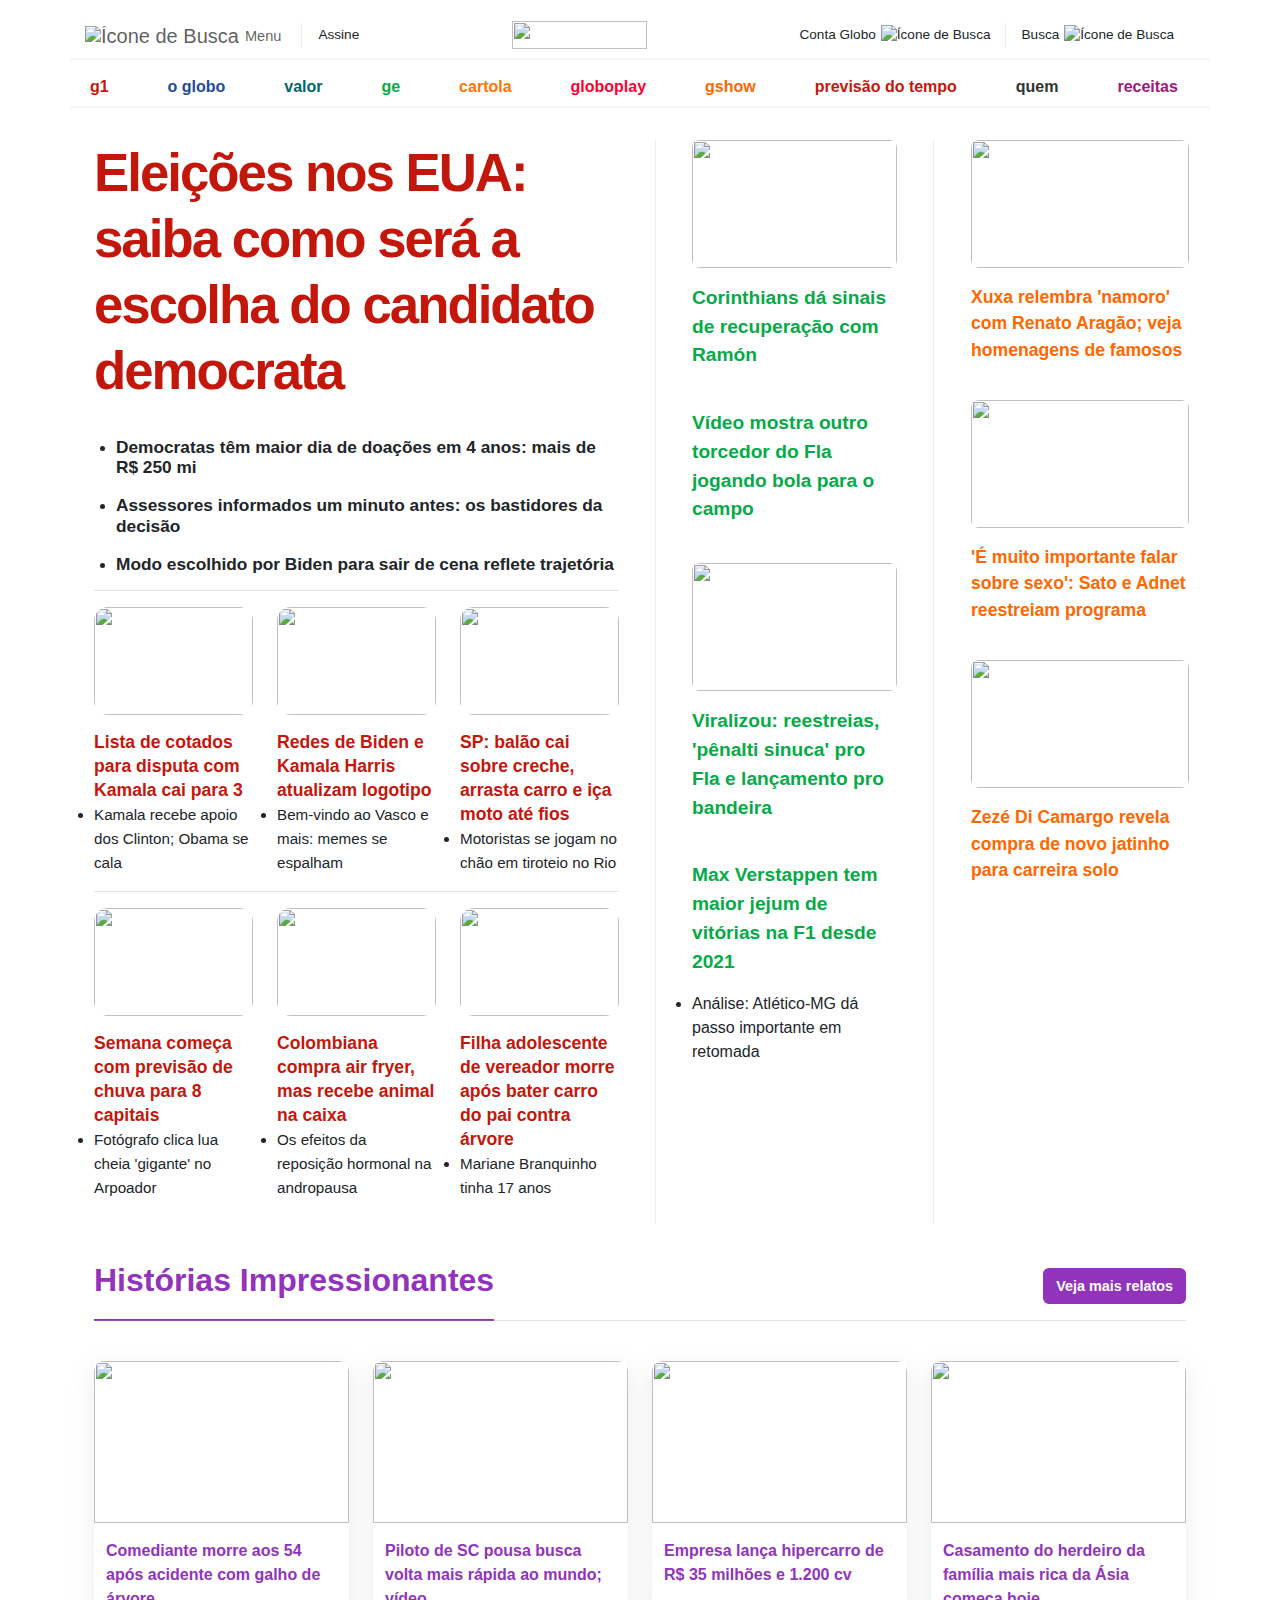
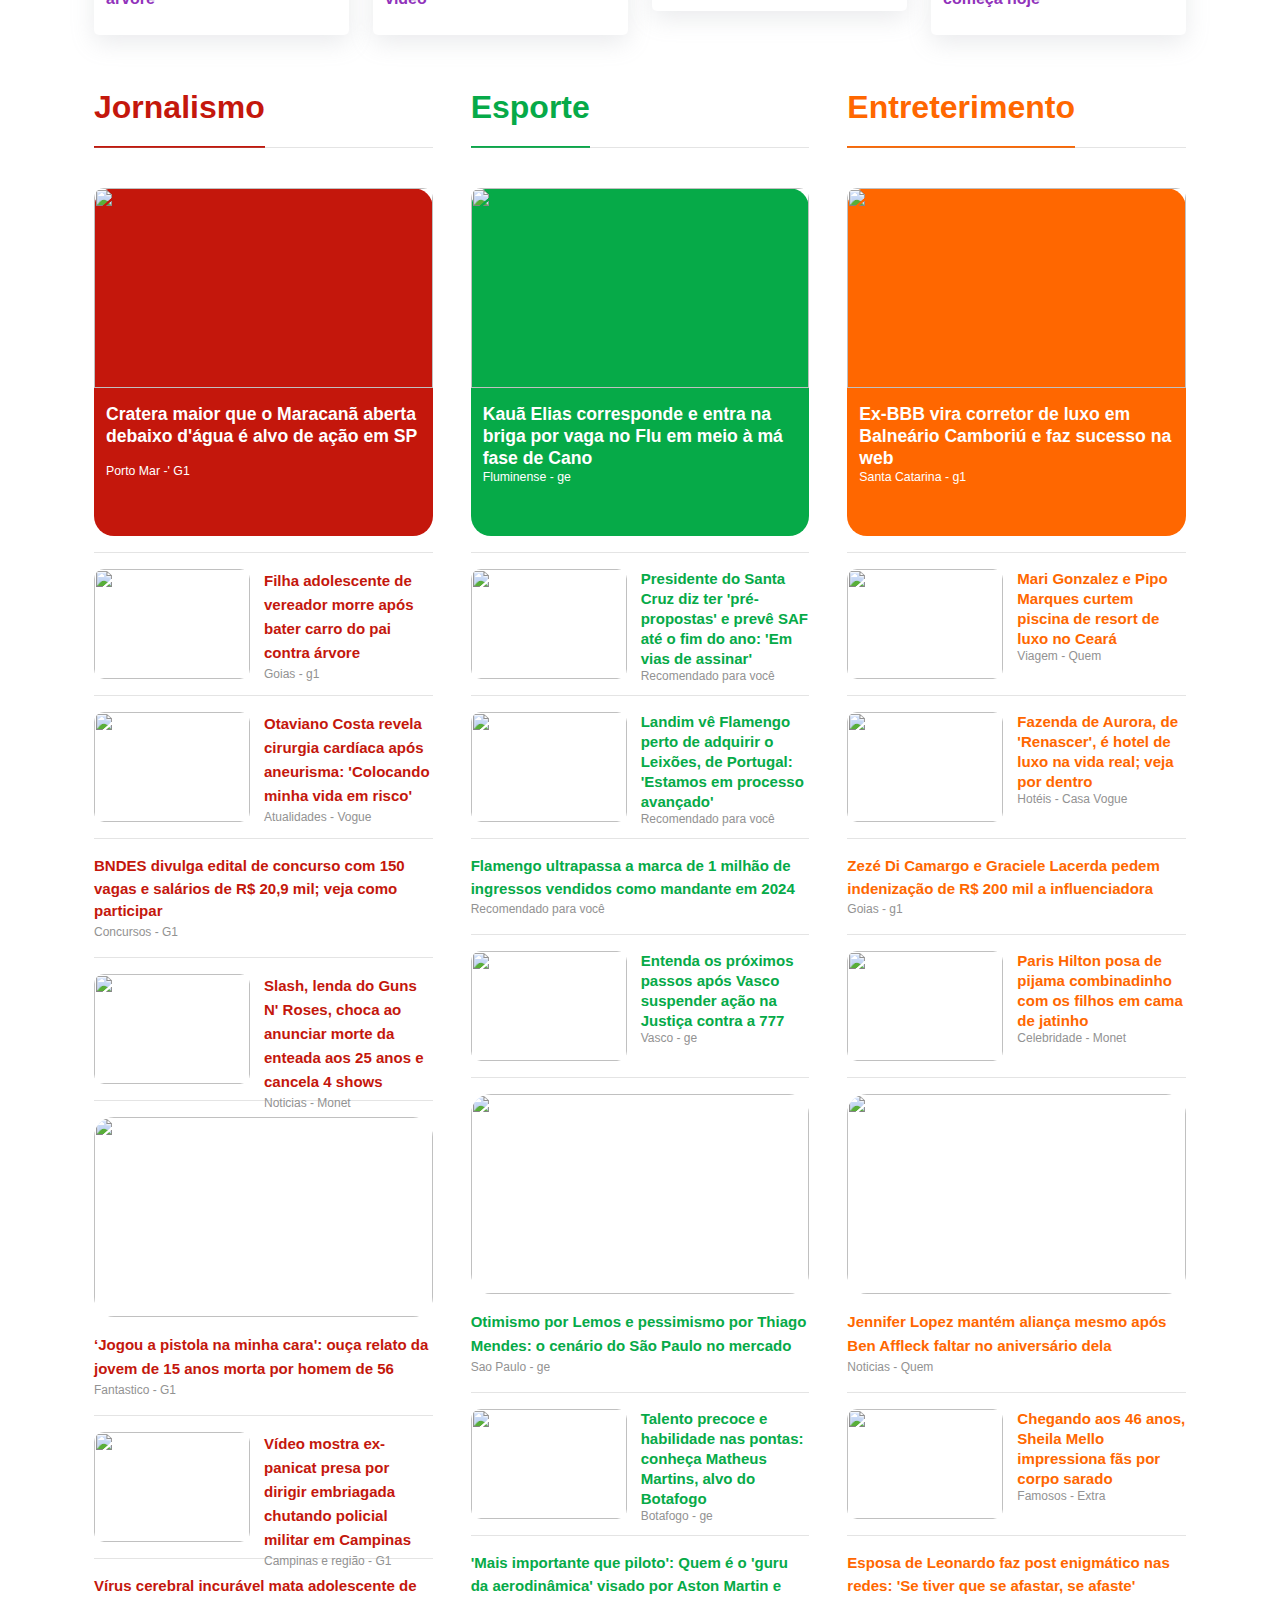
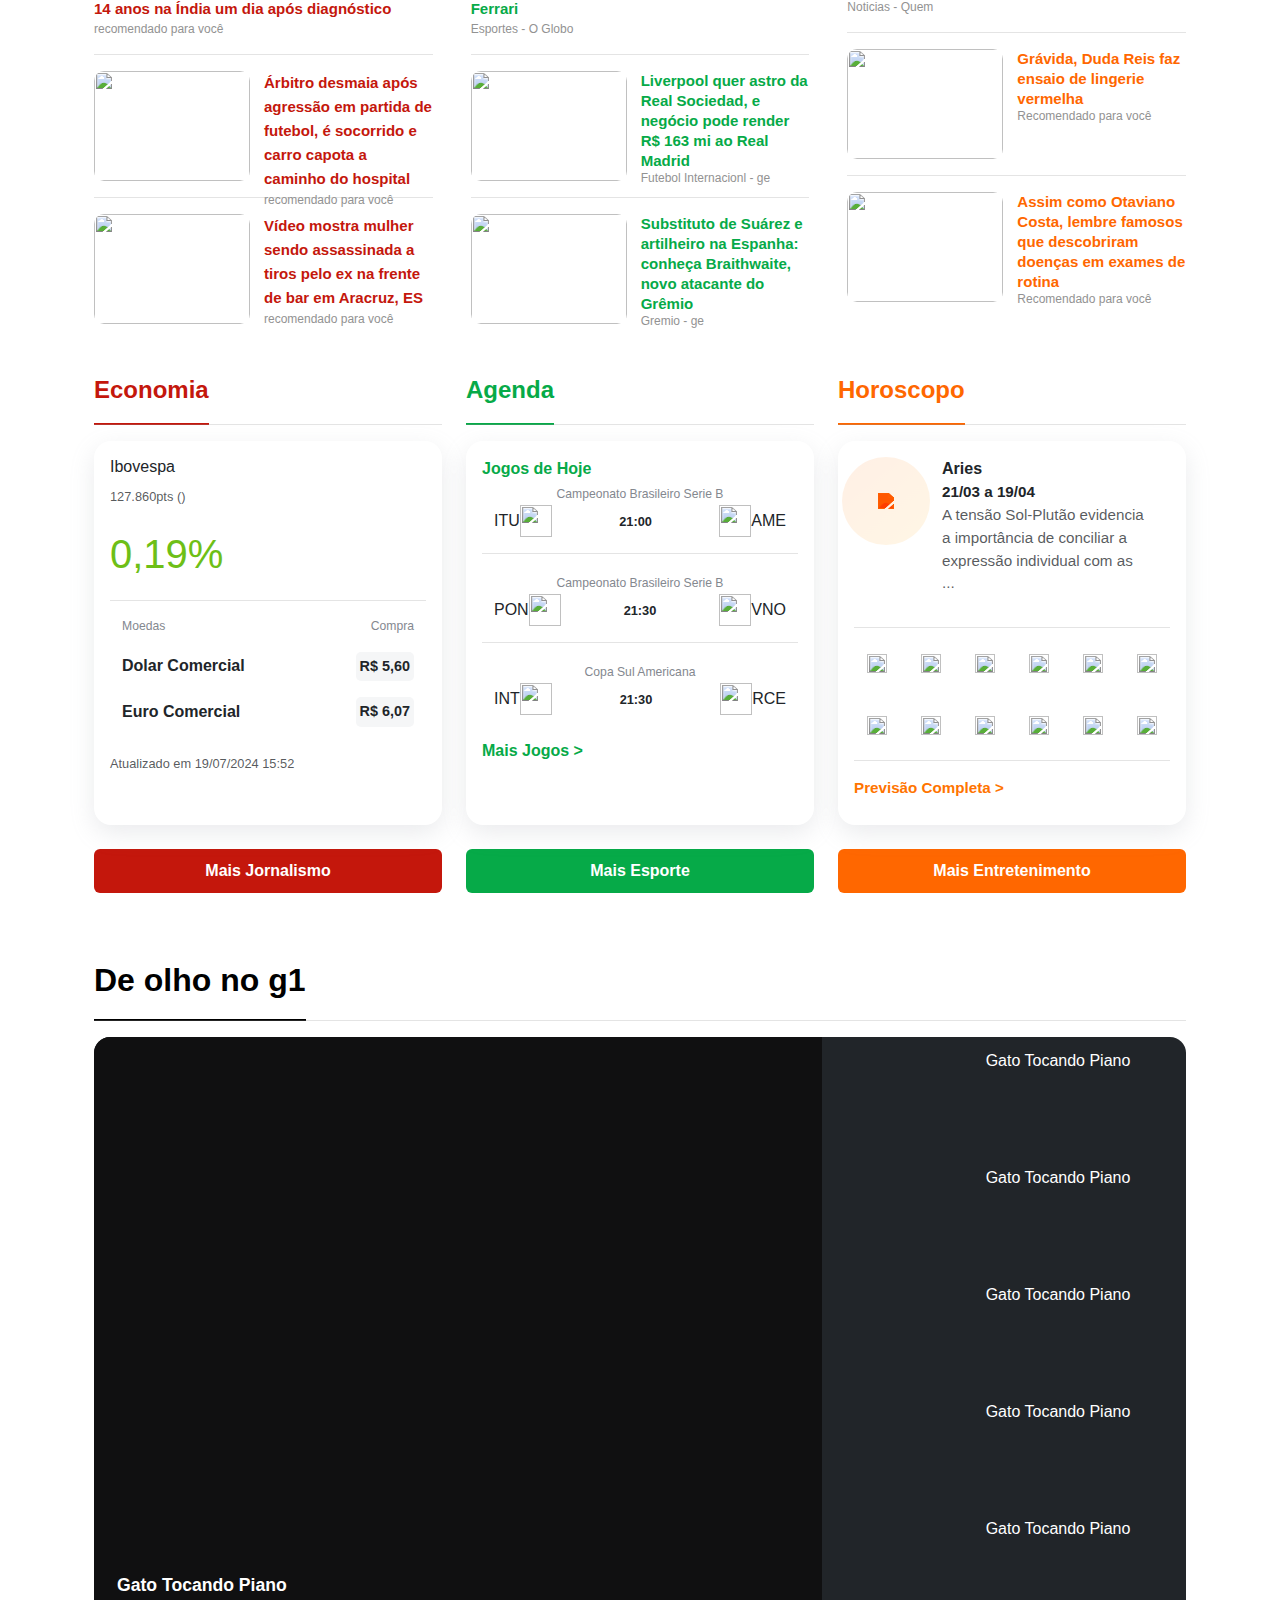
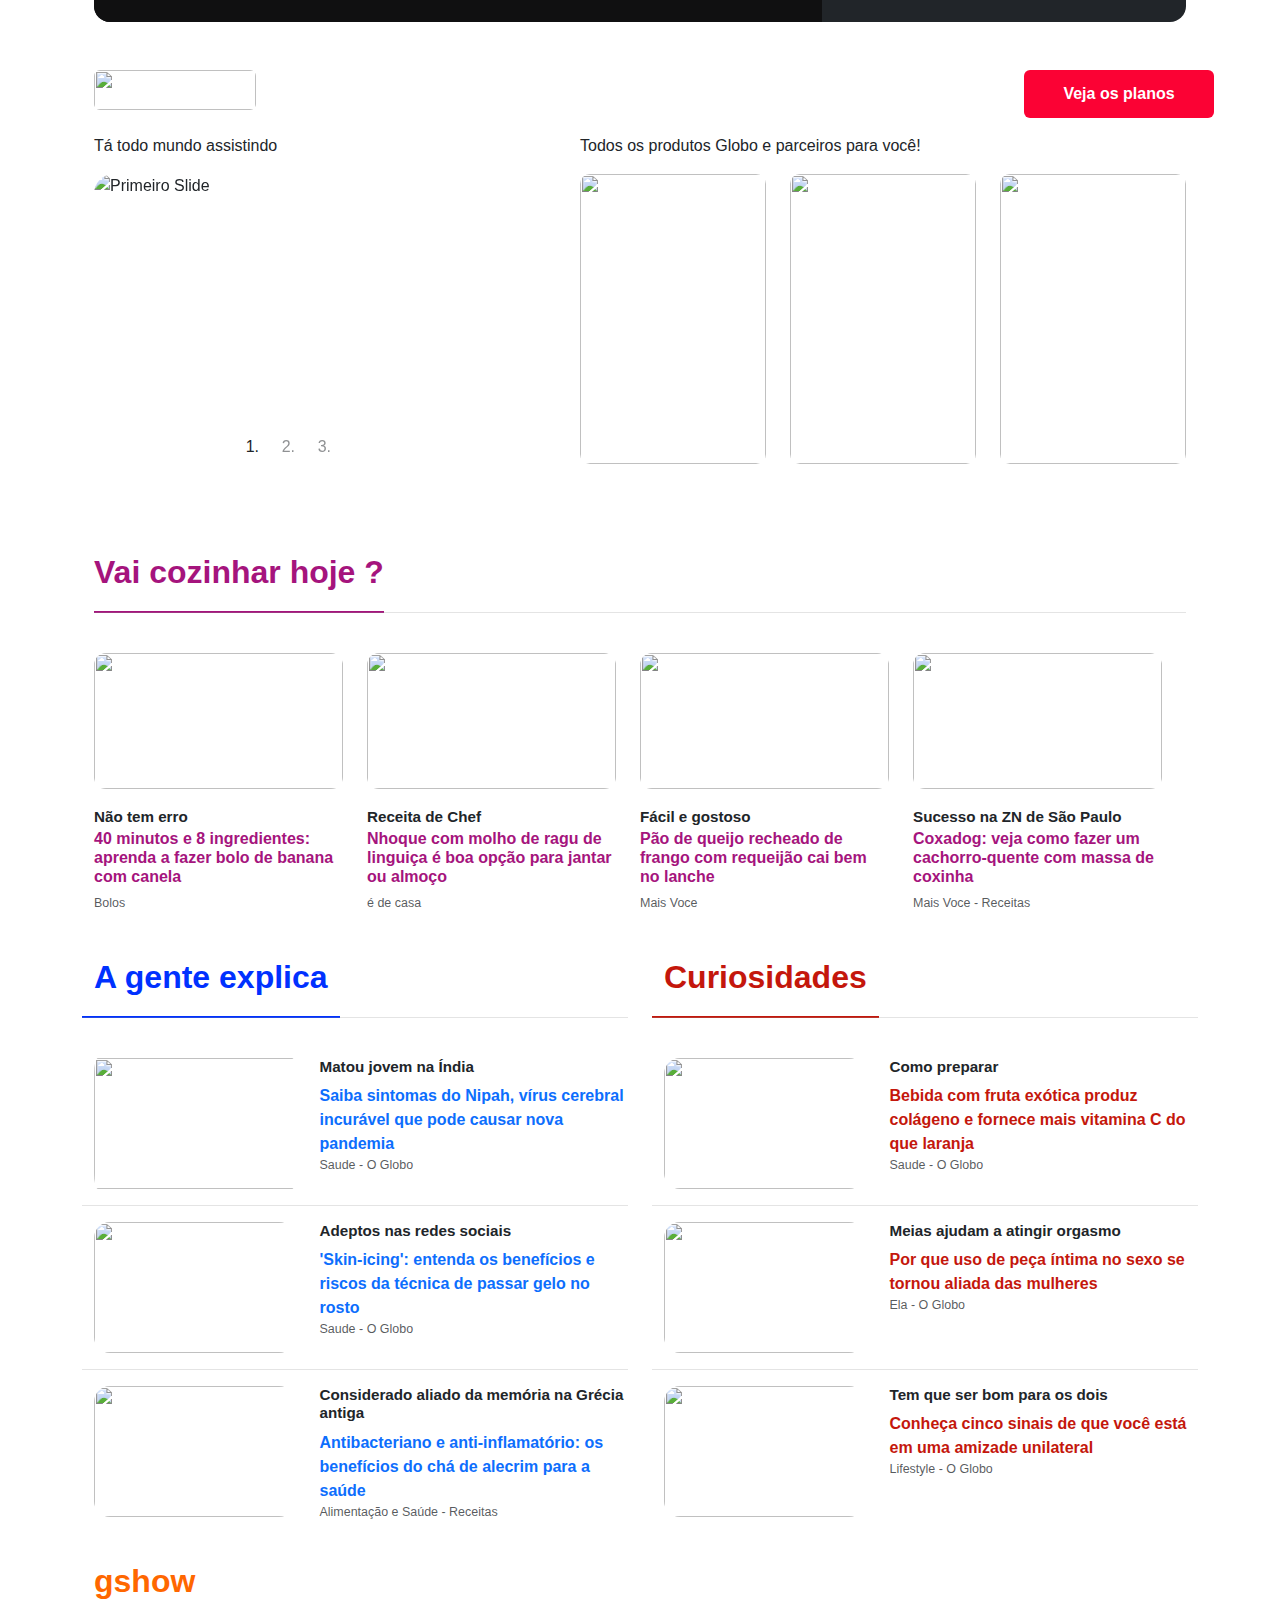
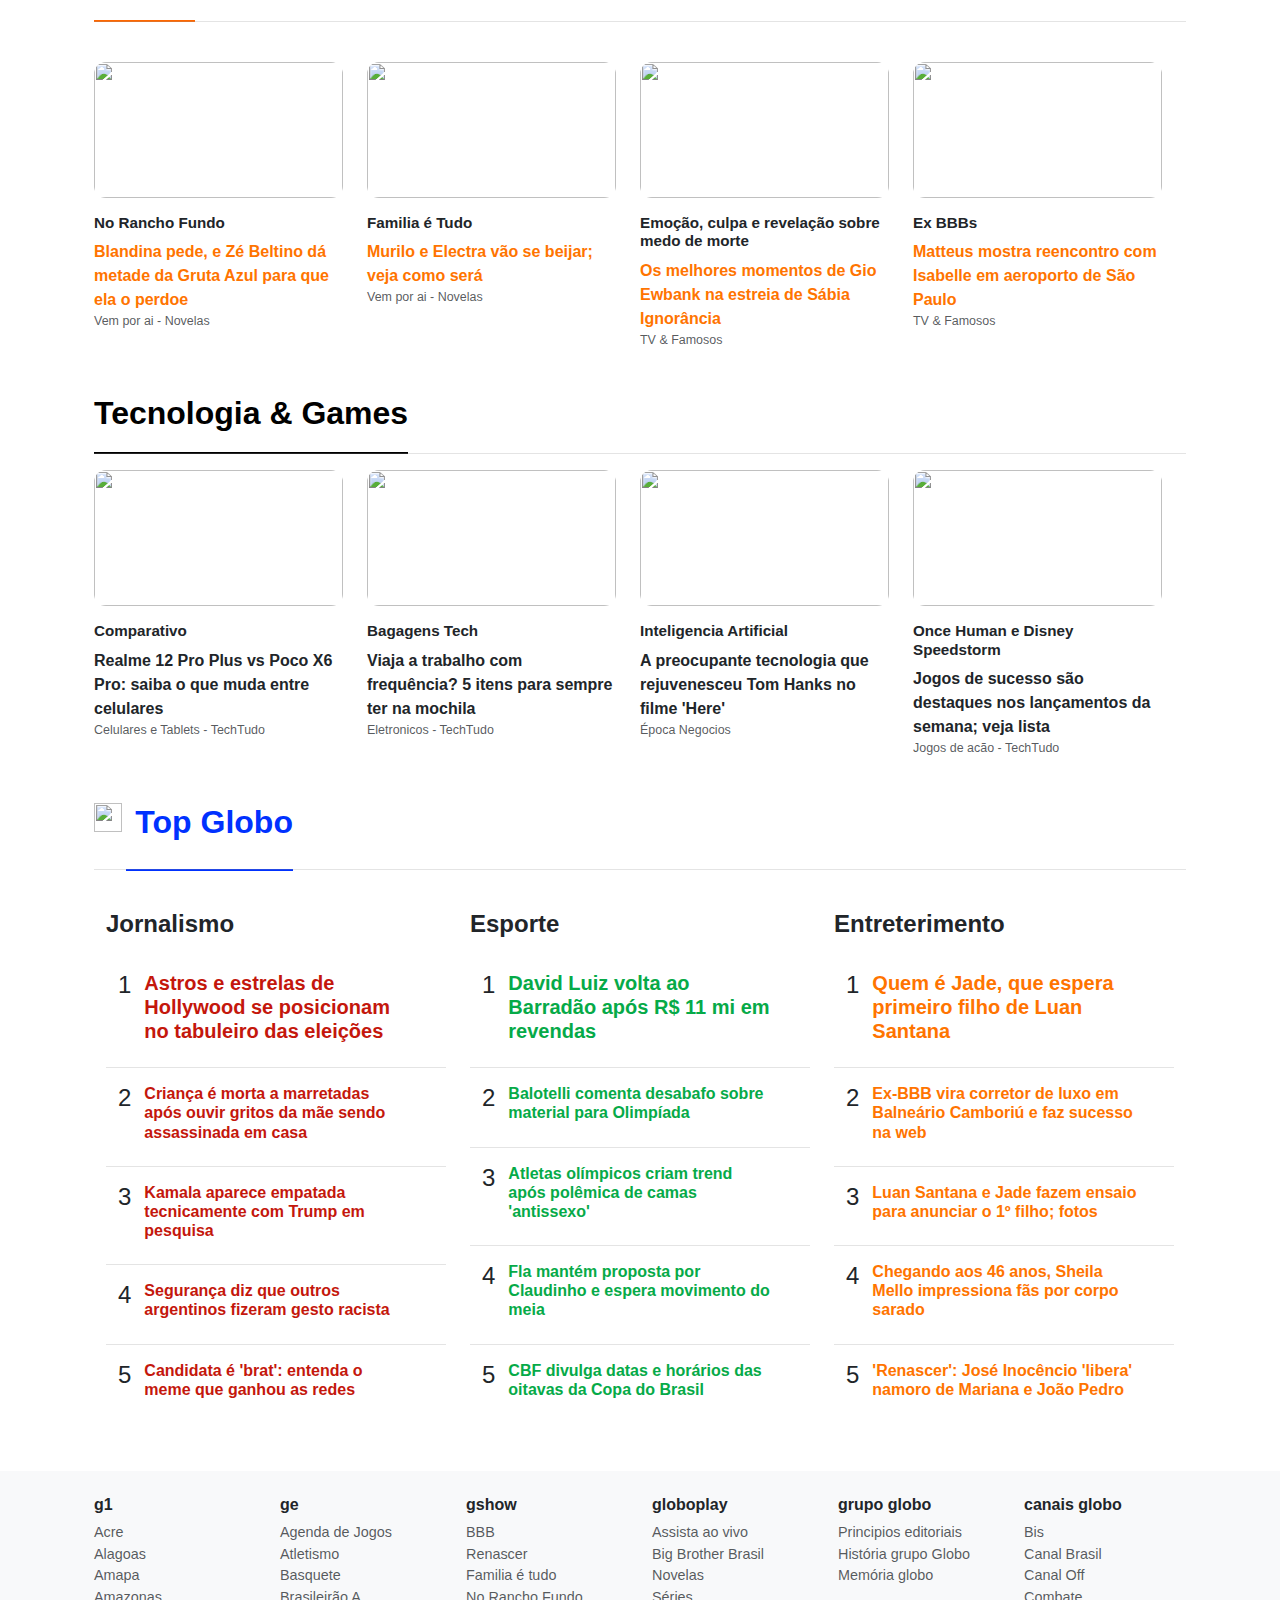
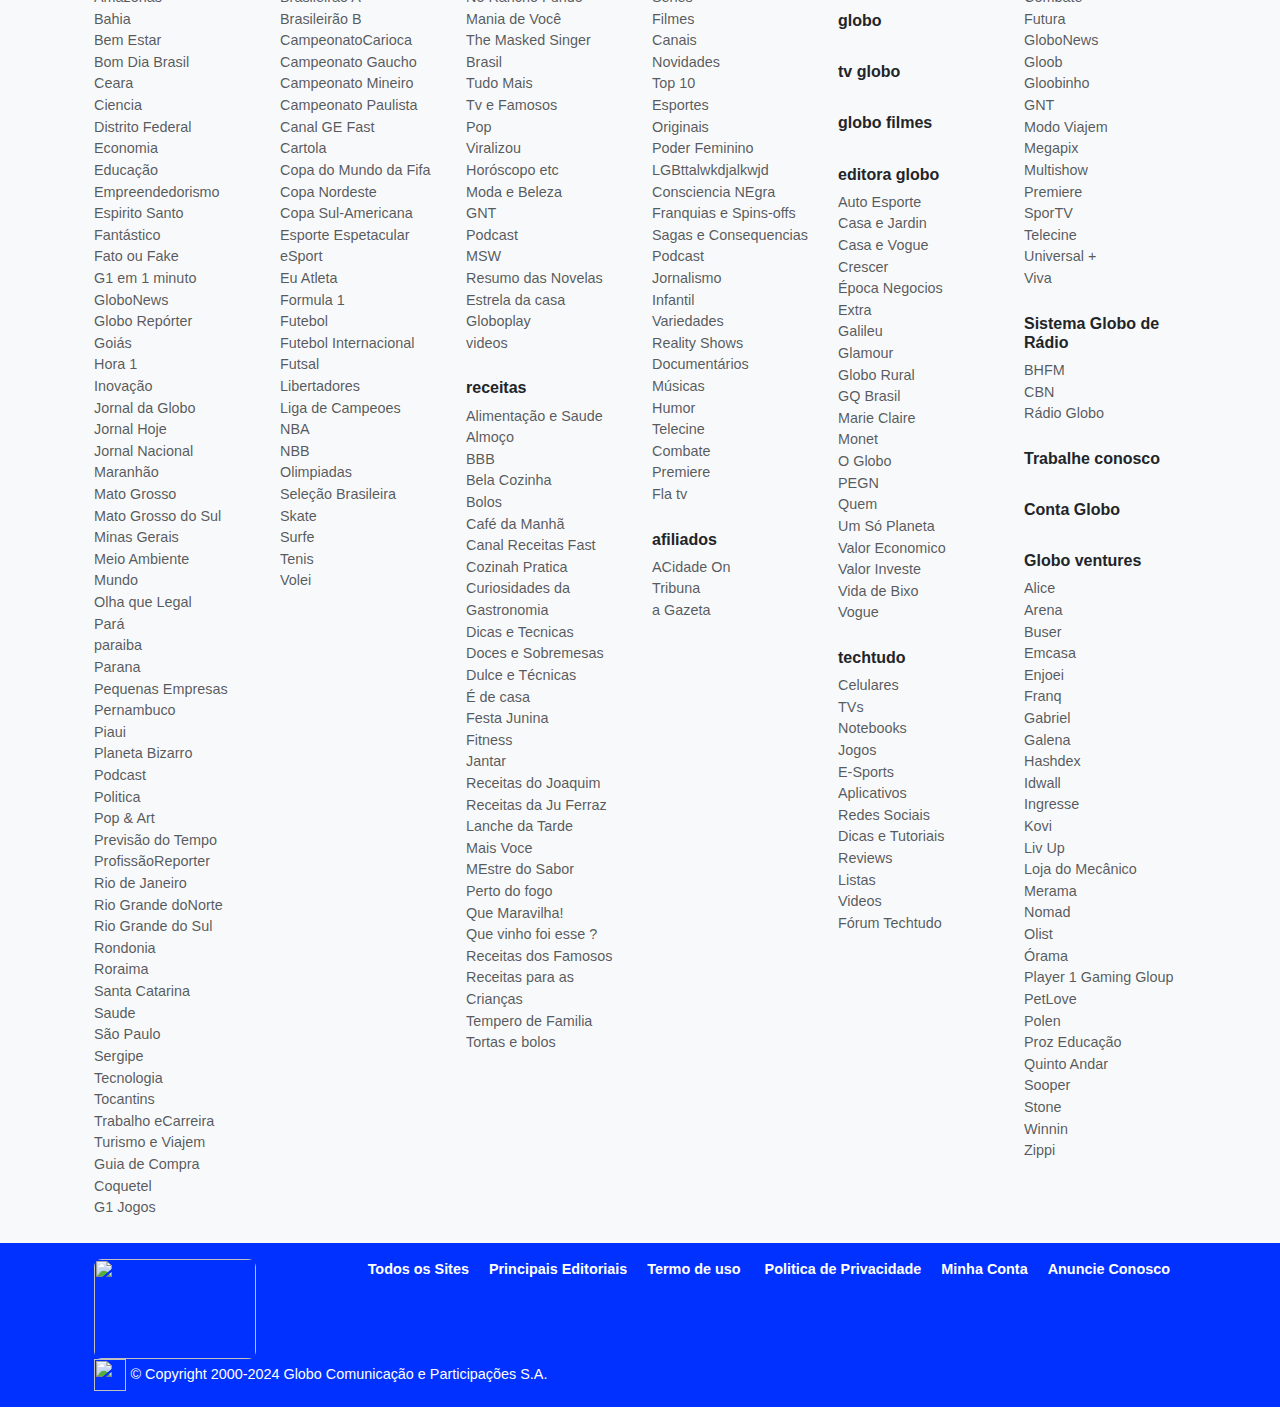
==== commit 87969ba9: "JS" ====
--- a/index.html
+++ b/index.html
@@ -252,8 +252,7 @@
             <a href="#" class="link-offset-2 link-underline link-underline-opacity-0 text-muted">
               <img id="iconezinhoGlobo"
                 src="https://s3.glbimg.com/v1/AUTH_fd78dc4be9404a2e92b908ade306e9e6/prod/header_menu_svgs/grupoGlobo.svg">
-              <span class="text-muted fw-bold corzinhaGlobo" > GRUPO GLOBO</span><span class="corzinhaGlobo" >-
-                principais editoriais</span></a>
+              <span class="text-muted fw-bold corzinhaGlobo" > GRUPO GLOBO</span><span class="corzinhaGlobo" >-principais editoriais</span></a>
           </li>
         </ul>
       </div>
@@ -261,7 +260,6 @@
   </nav>
 
   
-
   <!-- Barra de Navegação 2 -->
 
   <nav class="navbar navbar-expand-lg container barraNav">
@@ -302,82 +300,85 @@
 <div class="container mx-auto row" id="topo">
 
   <!-- Coluna Esquerda -->
-  <div class="container mx-auto col-md-6" id="colunaEsquerda" >
-    <div></div>
-    <a href="#" class="link-offset-2 link-underline link-underline-opacity-0"><h2 class=""><span id="titulo" class="fw-bold lh-1 lh-sm">Trump dá primeira entrevista após atentado: 'Eu deveria estar morto'</span></h2></a>
+  <div class=" mx-auto col-md-6 "style="padding-right: 21px;"  >
+
+    <a href="#" class="link-offset-2 link-underline link-underline-opacity-0 g1Manchete">
+      <h2 class="">
+        <span id="titulo" class="fw-bold lh-1 lh-sm"></span>
+      </h2>
+    </a>
     <br />
+
     <div >
-      <div class="container">
+      <ul class="ulInicio">
         <li>
-          <h6><a href="#" class="link-offset-2 link-underline link-underline-opacity-0 text-dark" title=""><span
-                 class="fw-bold textinho">Washington
-                Reis foi prefeito de Caxias e é atual secretário de Transportes</span></a></h6>
+          <a href="#" class="link-offset-2 link-underline link-underline-opacity-0 text-dark g1Li01">
+            <h6>
+              <span class="fw-bold textinho"></span>
+            </h6>
+          </a>
         </li>
-      </div>
-      <div class="container">
-        <li>
-          <h6><a href="#" class="link-offset-2 link-underline link-underline-opacity-0 text-dark"><span 
-                class="fw-bold textinho">PF
-                apura
-                existência de associação criminosa na inserção de dados falsos</span></a></h6>
-        </li>
-      </div>
-      <div class="container">
-        <li>
-          <h6><a href="#" class="link-offset-2 link-underline link-underline-opacity-0 text-dark"><span 
-                class="fw-bold textinho">Blog: polícia
-                suspeita que esquema ilegal envolveu muito mais gente</span></a></h6>
-        </li>
-      </div>
+      </ul>
+
+
+        <ul class="ulInicio">
+          <li>
+            <a href="#" class="link-offset-2 link-underline link-underline-opacity-0 text-dark g1Li02">
+              <h6>
+                <span class="fw-bold textinho"></span>
+              </h6>
+            </a>
+          </li>
+        </ul>
+
+
+        <ul class="ulInicio">
+          <li>
+            <a href="#" class="link-offset-2 link-underline link-underline-opacity-0 text-dark g1Li03">
+              <h6>
+                <span class="fw-bold textinho"></span>
+              </h6>
+            </a>
+          </li>
+        </ul>
+
     </div>
 
     <hr>
 
     <div  class="row">
       <div class="col-lg-4">
-        <div>
-          <a href="#" class=" link-offset-2 link-underline link-underline-opacity-0"> <img
-              src="https://s2-home-globo.glbimg.com/3c5yS-70wNQp7L7r84WVad5uOTI=/57x29:398x221/fit-in/515x290/middle/smart/filters:strip_icc():strip_exif()/s2-ge.glbimg.com/CikwTdJjYdcjAaItUuMOvTsdOCY=/600x0/filters:quality(50)/https://i.s3.glbimg.com/v1/AUTH_bc8228b6673f488aa253bbcb03c80ec5/internal_photos/bs/2024/e/m/EQ9NBPQyWW8povxeexQQ/brasil-x-montenegro-2.webp"
-              class="imagem2">
+        <div class="noticiaG101">
+          <a href="#" class=" link-offset-2 link-underline link-underline-opacity-0"> 
+            <img src="" class="imagem2">
             <p></p>
-            <span  class="esporteTitulo fw-bold lh-sm">Brasil enfrenta Camarões por vaga na semi rumo a Paris</span>
-            <div class="container text-dark">
-            <li  class><span
-                class="link-offset-2 link-underline link-underline-opacity-0 lh-sm  tamanhoFonte95 "
-                >Atleta da
-                Geórgia tenta cesta contra e erra; vídeo</span></li></div>
+            <span  class="jornalismoTitulo fw-bold lh-sm"></span>
+            <div class=" text-dark">
+            <li><span class="link-offset-2 link-underline link-underline-opacity-0 lh-sm  tamanhoFonte95 "></span></li></div>
           </a>
         </div>
       </div>
 
       <div class="col-lg-4">
-        <div>
-          <a href="#" class=" link-offset-2 link-underline link-underline-opacity-0"> <img
-              src="https://s2-home-globo.glbimg.com/yxJhWfbjHXLk04btnZ5yVig8pQ8=/0x0:4739x2666/fit-in/515x290/middle/smart/filters:strip_icc():strip_exif()/i.s3.glbimg.com/v1/AUTH_59edd422c0c84a879bd37670ae4f538a/internal_photos/bs/2024/5/G/y3VSlYQDAv1nqeDvq16A/2024-07-02t201319z-1-lynxmpek610va-rtroptp-4-dolar-abre.jpg"
-              class="imagem2">
+        <div class="noticiaG102">
+          <a href="#" class=" link-offset-2 link-underline link-underline-opacity-0"> 
+            <img src="" class="imagem2">
             <p></p>
-            <span  class="jornalismoTitulo fw-bold lh-sm">Dólar abre em forte queda após Haddad anunciar cortes</span>
-            <div class="container text-dark">
-            <li ><span
-                class="link-offset-2 link-underline link-underline-opacity-0 lh-sm tamanhoFonte95 "
-                >BC
-                projeta PIX por aproximação em fevereiro</span></li></div>
+            <span class="jornalismoTitulo fw-bold lh-sm"></span>
+            <div class="contaier text-dark">
+            <li><span class="link-offset-2 link-underline link-underline-opacity-0 lh-sm  tamanhoFonte95 "></span></li></div>
           </a>
         </div>
       </div>
 
       <div class="col-lg-4">
-        <div>
-          <a href="#" class="link-offset-2 link-underline link-underline-opacity-0"> <img
-              src="https://s2-home-globo.glbimg.com/IBS_5wrbIqsvGqcnkOpXyPB0iro=/0x38:511x325/fit-in/515x290/middle/smart/filters:strip_icc():strip_exif()/i.s3.glbimg.com/v1/AUTH_59edd422c0c84a879bd37670ae4f538a/internal_photos/bs/2024/m/i/w2Km2uQ0uQRig7ZeBTuQ/celia-serrano.jpg"
-              class="imagem2">
+        <div class="noticiaG103">
+          <a href="#" class=" link-offset-2 link-underline link-underline-opacity-0"> 
+            <img src="" class="imagem2">
             <p></p>
-            <span  class="jornalismoTitulo fw-bold lh-sm">Cartão de vacina fake: PF mira fraude sob encomenda</span>
-            <div class="container text-dark">
-            <li ><span
-                class="link-offset-2 link-underline link-underline-opacity-0 lh-sm tamanhoFonte95"
-                >PF:
-                ex-prefeito tinha R$ 200 mil, dólares e euros</span></li></div>
+            <span class="jornalismoTitulo fw-bold lh-sm"></span>
+            <div class=" text-dark">
+            <li><span class="link-offset-2 link-underline link-underline-opacity-0 lh-sm  tamanhoFonte95 "></span></li></div>
           </a>
         </div>
       </div>
@@ -389,49 +390,37 @@
 
     <div class="row">
       <div class="col-lg-4">
-        <div>
-          <a href="#" class=" link-offset-2 link-underline link-underline-opacity-0"> <img
-              src="https://s2-home-globo.glbimg.com/3c5yS-70wNQp7L7r84WVad5uOTI=/57x29:398x221/fit-in/515x290/middle/smart/filters:strip_icc():strip_exif()/s2-ge.glbimg.com/CikwTdJjYdcjAaItUuMOvTsdOCY=/600x0/filters:quality(50)/https://i.s3.glbimg.com/v1/AUTH_bc8228b6673f488aa253bbcb03c80ec5/internal_photos/bs/2024/e/m/EQ9NBPQyWW8povxeexQQ/brasil-x-montenegro-2.webp"
-              class="imagem2">
+        <div class="noticiaG104">
+          <a href="#" class=" link-offset-2 link-underline link-underline-opacity-0"> 
+            <img src="" class="imagem2">
             <p></p>
-            <span  class="esporteTitulo fw-bold lh-sm">Brasil enfrenta Camarões por vaga na semi rumo a Paris</span>
-            <div class="container text-dark">
-            <li ><span
-                class="link-offset-2 link-underline link-underline-opacity-0 lh-sm  tamanhoFonte95"
-                >Atleta da
-                Geórgia tenta cesta contra e erra; vídeo</span></li></div>
+            <span class="jornalismoTitulo fw-bold lh-sm"></span>
+            <div class=" text-dark">
+            <li><span class="link-offset-2 link-underline link-underline-opacity-0 lh-sm tamanhoFonte95"></span></li></div>
           </a>
         </div>
       </div>
 
       <div class="col-lg-4">
-        <div>
-          <a href="#" class=" link-offset-2 link-underline link-underline-opacity-0"> <img
-              src="https://s2-home-globo.glbimg.com/yxJhWfbjHXLk04btnZ5yVig8pQ8=/0x0:4739x2666/fit-in/515x290/middle/smart/filters:strip_icc():strip_exif()/i.s3.glbimg.com/v1/AUTH_59edd422c0c84a879bd37670ae4f538a/internal_photos/bs/2024/5/G/y3VSlYQDAv1nqeDvq16A/2024-07-02t201319z-1-lynxmpek610va-rtroptp-4-dolar-abre.jpg"
-              class="imagem2">
+        <div class="noticiaG105">
+          <a href="#" class=" link-offset-2 link-underline link-underline-opacity-0"> 
+            <img src="" class="imagem2">
             <p></p>
-            <span  class="jornalismoTitulo fw-bold lh-sm">Dólar abre em forte queda após Haddad anunciar cortes</span>
-            <div class="container text-dark">
-            <li ><span
-                class="link-offset-2 link-underline link-underline-opacity-0 lh-sm tamanhoFonte95"
-                >BC
-                projeta PIX por aproximação em fevereiro</span></li></div>
+            <span class="jornalismoTitulo fw-bold lh-sm"></span>
+            <div class=" text-dark">
+            <li><span class="link-offset-2 link-underline link-underline-opacity-0 lh-sm  tamanhoFonte95 "></span></li></div>
           </a>
         </div>
       </div>
 
       <div class="col-lg-4">
-        <div>
-          <a href="#" class="link-offset-2 link-underline link-underline-opacity-0"> <img
-              src="https://s2-home-globo.glbimg.com/IBS_5wrbIqsvGqcnkOpXyPB0iro=/0x38:511x325/fit-in/515x290/middle/smart/filters:strip_icc():strip_exif()/i.s3.glbimg.com/v1/AUTH_59edd422c0c84a879bd37670ae4f538a/internal_photos/bs/2024/m/i/w2Km2uQ0uQRig7ZeBTuQ/celia-serrano.jpg"
-              class="imagem2">
+        <div class="noticiaG106">
+          <a href="#" class=" link-offset-2 link-underline link-underline-opacity-0"> 
+            <img src="" class="imagem2">
             <p></p>
-            <span  class="jornalismoTitulo fw-bold lh-sm">Cartão de vacina fake: PF mira fraude sob encomenda</span>
-            <div class="container text-dark">
-            <li ><span
-                class="link-offset-2 link-underline link-underline-opacity-0 lh-sm tamanhoFonte95"
-                >PF:
-                ex-prefeito tinha R$ 200 mil, dólares e euros</span></li></div>
+            <span class="jornalismoTitulo fw-bold lh-sm"></span>
+            <div class=" text-dark">
+            <li><span class="link-offset-2 link-underline link-underline-opacity-0 lh-sm  tamanhoFonte95 "></span></li></div>
           </a>
         </div>
       </div>
@@ -442,101 +431,100 @@
 
  <!-- Coluna Meio -->
 
+
   <div class="col-md-3 " id="colunaMeio">
-    <div class="container">
+
+    <!-- primeira noticia-->
+    <div class="container geNoticia01" > 
       <a href="#" class=" link-offset-2 link-underline link-underline-opacity-0">
-        <img
-          src="https://media.istockphoto.com/id/1440483244/pt/foto/soccer-stadium-ball-center-midfield.jpg?s=612x612&w=0&k=20&c=WLbIYco1d_1jQoFUU6EbiiFSMzJRqloXAj6vhZit9SY="
-          class="imagem">
-        <p></p>
-        <span  class="esporteTitulo fw-bold">Almansa chega ao Rio para se apresentar ao Bota</span>
+        <img id="imagemTitulo" src="" class="imagem">
+        <p></p>
+        <span class="esporteTitulo fw-bold"></span>
+        <li style="display:none;"><span></span></li>
       </a>
     </div>
 
     <div class="margemAuto"></div>
 
-    <div class="container">
+      <!-- Segunda noticia-->
+    <div class="container geNoticia02">
       <a href="#" class=" link-offset-2 link-underline link-underline-opacity-0 text-dark">
-        <span  class="esporteTitulo fw-bold">São Paulo vai ao limite para se manter na briga</span>
+        <img id="imagemTitulo" src="" class="imagem" style="display: none;">
+        <span  class="esporteTitulo fw-bold"></span>
         <p></p>
         <div class="container">
-          <li ><span> Mais 4 jogos hoje, veja a lista</span></li>
+          <li style="display:none;"><span></span></li>
         </div>
       </a>
     </div>
 
     <div class="margemAuto"></div>
 
-    <div class="container">
+      <!-- terceira noticia-->
+    <div class="container geNoticia03" >
       <a href="#" class=" link-offset-2 link-underline link-underline-opacity-0 text-dark  ">
-        <img
-          src="https://s2-home-globo.glbimg.com/gTjqEKwyvKc73FZDoKTqKNWjHes=/63x5:608x312/fit-in/515x290/middle/smart/filters:strip_icc():strip_exif()/s01.video.glbimg.com/deo/vi/89/86/12728689"
-          class="imagem">
-        <p></p>
-        <span  class="esporteTitulo fw-bold">Presidente do Santos faz contato e avisa ao Timão que não vai liberar
-          Carille</span>
+        <img src="" class="imagem">
+        <p></p>
+        <span class="esporteTitulo fw-bold"></span>
+        <li style="display:none;"><span></span></li>
       </a>
     </div>
 
     <div class="margemAuto"></div>
 
-    <div class="container">
+      <!-- quarta noticia-->
+    <div class="container geNoticia04">
       <a href="#" class=" link-offset-2 link-underline link-underline-opacity-0 text-dark ">
-        <span  class="esporteTitulo fw-bold">Cruzeiro terá R$ 100 mi em aportes até fim do ano e detalha folha
-          salarial</span>
+        <img id="imagemTitulo" src="" class="imagem" style="display: none;">
+        <span  class="esporteTitulo fw-bold"></span>
+        <p></p>
+        <div class="">
+          <li> <span></span></li>
+        </div>
+      </a>
+    </div>
+
+    <div class="margemAuto"></div>
+
+  </div>
+
+  <!-- Coluna Direita -->
+
+  <div class="col-3 " id="colunaDireita">
+    <div class=" noticia01Gshow">
+      <a href="#" class=" link-offset-2 link-underline link-underline-opacity-0 text-dark">
+        <img src="" class="imagem">
+        <p></p>
+        <span class="entreterimentoTitulo fw-bold"></span>
         <p></p>
         <div class="container">
-          <li> <span>Por onde andam as outras joias da geração de R$ 1 bi do Verdão</span></li>
-        </div>
+        <li  style="display: none;"><span></span></li></div>
       </a>
     </div>
 
     <div class="margemAuto"></div>
 
-  </div>
-
-  <!-- Coluna Direita -->
-
-  <div class="col-3 " id="colunaDireita">
-    <div class="container">
+    <div class=" noticia02Gshow">
       <a href="#" class=" link-offset-2 link-underline link-underline-opacity-0 text-dark">
-        <img
-          src="https://s2-home-globo.glbimg.com/6octlCyl8eadpJ-KGBuLN0OjF80=/0x50:1280x770/fit-in/515x290/middle/smart/filters:strip_icc():strip_exif()/i.s3.glbimg.com/v1/AUTH_e84042ef78cb4708aeebdf1c68c6cbd6/internal_photos/bs/2024/S/t/PKBkvNRE6rB6c64TmAeA/jose-bento.png"
-          class="imagem">
-        <p></p>
-        <span class="enterterimentoTitulo fw-bold">'Renascer': José Bento fica em pânico ao descobrir separação de
-          Ritinha</span>
-        <p></p>
-        <div class="container">
-        <li > <span>Jackson Antunes tem crise de riso ao lembrar cena de funeral</span></li></div>
+        <img src="" class="imagem">
+        <p></p>
+        <span class="entreterimentoTitulo fw-bold"></span>
+        <p></p>
+        <div class="container"> 
+        <li style="display: none;"><span></span></li></div>
       </a>
     </div>
 
     <div class="margemAuto"></div>
 
-    <div class="container">
+    <div class=" noticia03Gshow">
       <a href="#" class=" link-offset-2 link-underline link-underline-opacity-0 text-dark">
-        <img
-          src="https://s2-home-globo.glbimg.com/t-cYboYBEhtqWMoQpsaR1tQTlfc=/193x188:882x575/fit-in/515x290/middle/smart/filters:strip_icc():strip_exif()/i.s3.glbimg.com/v1/AUTH_b0f0e84207c948ab8b8777be5a6a4395/internal_photos/bs/2024/v/k/s0u4iCThAKB2tQSTyKZQ/tid-vhda240703-002.jpg"
-          class="imagem">
-        <p></p>
-        <span class="enterterimentoTitulo fw-bold">'Veja a 1ª foto do bebê de Vanessa Hudgens na saída da
-          maternidade</span>
+        <img src="" class="imagem">
+        <p></p>
+        <span class="entreterimentoTitulo fw-bold"></span>
         <p></p>
         <div class="container"> 
-        <li > <span>Filho de Antonelli e Benício arranca elogios: 'Capricharam'</span></li></div>
-      </a>
-    </div>
-    <div class="margemAuto"></div>
-
-    <div class="container">
-      <a href="#" class=" link-offset-2 link-underline link-underline-opacity-0 text-dark">
-        <img
-          src="https://s2-home-globo.glbimg.com/Mn5vmx1szVpdiqfLXhpSvJMyAzM=/0x0:1920x1080/fit-in/515x290/middle/smart/filters:strip_icc():strip_exif()/i.s3.glbimg.com/v1/AUTH_ba3db981e6d14e54bb84be31c923b00c/internal_photos/bs/2024/1/w/cXME7HT82VCLzNc8USbA/maya-massafera-da-detalhes-da-vida-amorosa-e-rebate-comentario-sobre-cirurgia-intima.jpg"
-          class="imagem">
-        <p></p>
-        <span class="enterterimentoTitulo fw-bold">'Maya Massafera detalha vida amorosa e rebate fala sobre
-          cirurgia íntima</span>
+        <li  style="display: none;"> <span></span></li></div>
       </a>
     </div>
 
@@ -567,56 +555,52 @@
   <br />
 
   <div class="container row  mx-auto">
-    <div class="col-lg-3 ">
-      <a href="#" class=" link-offset-2 link-underline link-underline-opacity-0 ">
+    <div class="col-lg-3 historia01">
+      <a href="" class=" link-offset-2 link-underline link-underline-opacity-0 ">
         <div class="relatosBorda">
-          <img class="imagemRelatos"
-            src="https://s2-home-globo.glbimg.com/XnKKbZYQ0s-KYzD9iQGrCJxLgug=/fit-in/515x290/middle/smart/filters:strip_icc():strip_exif()/i.s3.glbimg.com/v1/AUTH_e7c91519bbbb4fadb4e509085746275d/internal_photos/bs/2024/l/Q/h99ZzCToapbwiElvC9DA/comediantetony3.png">
+          <img class="imagemRelatos" src="">
           <p></p>
           <div class="">
-            <div class="container"><span  class="textoRoxo fw-bold">Comediante morre aos 54 após acidente com galhode árvore</span></div>
+            <div class="container"><span class="textoRoxo fw-bold"></span></div>
           </div>
           <br />
         </div>
       </a>
     </div>
 
-    <div class="col-lg-3 ">
+    <div class="col-lg-3 historia02">
       <a href="#"  class=" link-offset-2 link-underline link-underline-opacity-0 ">
         <div class="relatosBorda">
-          <img class="imagemRelatos"
-            src="https://s2-home-globo.glbimg.com/n39PPUofyKk8XTaBpjEBu269hlQ=/0x0:750x422/fit-in/629x354/middle/smart/filters:strip_icc():strip_exif()/i.s3.glbimg.com/v1/AUTH_59edd422c0c84a879bd37670ae4f538a/internal_photos/bs/2024/3/M/G9rE1YRqWcxuz7pJEndQ/helicoptero-em-cima-de-iceberg-groenlandi.jpg">
+          <img class="imagemRelatos" src="">
           <p></p>
           <div class="">
-            <div class="container"><span  class="textoRoxo fw-bold">Piloto de SC pousa busca volta mais rápida ao mundo; vídeo</span></div>
+            <div class="container"><span  class="textoRoxo fw-bold"></span></div>
           </div>
           <br />
         </div>
       </a>
     </div>
 
-    <div class="col-lg-3 ">
+    <div class="col-lg-3 historia03">
       <a href="#"  class=" link-offset-2 link-underline link-underline-opacity-0 ">
         <div class="relatosBorda">
-          <img class="imagemRelatos"
-            src="https://s2-home-globo.glbimg.com/FqekkTqh52LCgTgh0H4uQT-Tkr0=/fit-in/629x354/middle/smart/filters:strip_icc():strip_exif()/i.s3.glbimg.com/v1/AUTH_cf9d035bf26b4646b105bd958f32089d/internal_photos/bs/2024/3/n/JtILnqRYAkSbCBdArviw/red-bull-rb17-5-.jpg">
+          <img class="imagemRelatos" src="">
           <p></p>
           <div class="">
-            <div class="container"><span  class="textoRoxo fw-bold">Empresa lança hipercarro de R$ 35 milhões e 1.200 cv</span></div>
+            <div class="container"><span  class="textoRoxo fw-bold"></span></div>
           </div>
           <br />
         </div>
       </a>
     </div>
 
-    <div class="col-lg-3 ">
+    <div class="col-lg-3 historia04">
       <a href="#"  class=" link-offset-2 link-underline link-underline-opacity-0 ">
         <div class="relatosBorda">
-          <img class="imagemRelatos"
-            src="https://s2-home-globo.glbimg.com/IpOJ8FdtVmlQ9SLR8JO9OcBhkMw=/0x0:800x450/fit-in/629x354/middle/smart/filters:strip_icc():strip_exif()/i.s3.glbimg.com/v1/AUTH_59edd422c0c84a879bd37670ae4f538a/internal_photos/bs/2024/I/Y/5lYy9ASQCNVodwwtT0gQ/ambani-2.webp">
+          <img class="imagemRelatos" src="">
           <p></p>
           <div class="">
-            <div class="container"><span  class="textoRoxo fw-bold">Casamento do herdeiro da família mais rica da Ásia começa hoje</span></div>
+            <div class="container"><span  class="textoRoxo fw-bold"></span></div>
           </div>
           <br />
         </div>
@@ -631,7 +615,7 @@
 </div>
 
 
-<!-- Jornalismo - Esporte - Enterterimento -->
+<!-- Jornalismo - Esporte - Entreterimento -->
 
 <div class="container row mx-auto">
 
@@ -646,186 +630,183 @@
       <hr>
       <br/>
       </a>
-
-      <div class="tamanhoNoticia"><a href="#" class="link-offset-2 link-underline link-underline-opacity-0 text-white" >
-        <div id="backgrowndPolitica">
-          <img class="imagem3"
-            src="https://s2-home-globo.glbimg.com/e-8M3KuKN-wABRp7WAmIHuL-3UI=/0x160:882x656/fit-in/515x290/middle/smart/filters:strip_icc():strip_exif()/i.s3.glbimg.com/v1/AUTH_da025474c0c44edd99332dddb09cabe8/internal_photos/bs/2024/5/i/ldzrjtT72Z4Fa7hwkO8A/brasileiro4.png">
-          <p></p>
-          <div  class="container lh-sm ">
-            <span class="text-white fw-bold">Brasileiro morre ao paraquedas estourar na 2° maior montanha do mundo</span>
-            <br />
-
-            <span class="textinhoColuna"> Brasil O globo</span>
-          </div>
-          <br />
-          <p></p>
-        </div>
-      </a></div>
-    <p></p>
-    <hr>
-    <p></p>
+      <div class="tamanhoNoticia jornalismo01">
+        <a href="#" class="link-offset-2 link-underline link-underline-opacity-0 text-white ">
+          <div id="backgrowndPolitica">
+            <img class="imagem3" src="">
+            <p></p>
+            <div class="container lh-sm ">
+              <span class="text-white fw-bold"></span>
+              <br /> <p></p>
+              <li class="list-unstyled textinhoColuna"> </li>
+            </div>
+          </div>
+        </a>
+      </div>
+      <p></p>
+      <hr>
+      <p></p>
 
     <!-- Noticias pequenas -->
 
-    <div class="altura">
-      <a href="#" class="link-offset-2 link-underline link-underline-opacity-0">
-        <div class="row align-items-start">
-          <div class=" col-auto">
-            <img class="imagemJornalismoPequeno"
-              src="https://s2-home-globo.glbimg.com/ac6HDhSHfuGVvve82Bl593qk9-s=/93x195:903x650/fit-in/515x290/middle/smart/filters:strip_icc():strip_exif()/i.s3.glbimg.com/v1/AUTH_da025474c0c44edd99332dddb09cabe8/internal_photos/bs/2024/7/8/lEGeaVQgAJsB9YD6pqmw/museu.png">
-          </div>
-          <div class=" col lh-sm  textoNoticia" >
-            <span class="text-decoration-none fw-bold jornalismoTitulo3" >'Guerra total' há 70 anos: maior deportação em massa dos EUA é 'modelo' para Trump</span>
-            <br />
-            <span class="textinhoColuna2"> Brasil O globo</span>
-          </div>
-        </div>
-      </a>
-    </div>
-
-    <p></p>
-    <hr>
-    <p></p>
-
-    <div class="altura">
-      <a href="#" class="link-offset-2 link-underline link-underline-opacity-0">
-        <div class="row align-items-start">
-          <div class="col-auto">
-            <img class="imagemJornalismoPequeno"
-              src="https://s2-home-globo.glbimg.com/ymU16heDtMdnB3U8BtVoKGSSWCo=/0x0:430x299/fit-in/515x290/middle/smart/filters:strip_icc():strip_exif()/i.s3.glbimg.com/v1/AUTH_e84042ef78cb4708aeebdf1c68c6cbd6/internal_photos/bs/2024/A/m/O7X9faSFmMkLguj8XUgg/a44cf38b-gatilho-ingrid-do-casamento-as-cegas-4-rompe-o-silencio-sobre-estupro-430x323.webp">
-          </div>
-          <div class="col lh-sm textoNoticia" >
-            <span class="text-decoration-none fw-bold jornalismoTitulo3" >Participante do 'Casamento às Cegas' registra ocorrência por abuso sexual e pede medida protetiva</span>
-            <br />
-            <span class="textinhoColuna2"> TV & Famosos - gshow</span>
-          </div>
-        </div>
-      </a>
-    </div>
-
-    <p></p>
-    <hr>
-    <p></p>
-
-    <div class="altura">
-      <a href="#" class="link-offset-2 link-underline link-underline-opacity-0">
-        <div class="row align-items-start">
-          <div class="col-auto">
-            <img class="imagemJornalismoPequeno"
-              src="https://s2-home-globo.glbimg.com/AujfV6M4HwzihfuYJidAwT2vqd8=/0x24:962x565/fit-in/515x290/middle/smart/filters:strip_icc():strip_exif()/i.s3.glbimg.com/v1/AUTH_59edd422c0c84a879bd37670ae4f538a/internal_photos/bs/2024/c/K/TAFzU1TLyrVK8GdG0LWQ/ingrid.png">
-          </div>
-          <div class="col lh-sm textoNoticia" >
-            <span class="text-decoration-none fw-bold jornalismoTitulo3" >Netflix diz que apura denúncias de estupro de participante de 'Casamento às Cegas' </span>
-            <br />
-            <span class="textinhoColuna2">Pop & Arte</span>
-          </div>
-        </div>
-      </a>
-    </div>
-
-    <p></p>
-    <hr>
-    <p></p>
-
-    <div>
-      <a href="#" class="link-offset-2 link-underline link-underline-opacity-0">
-        <div class="row align-items-start ">
-          <span class="text-decoration-none fw-bold jornalismoTitulo3" >A maldição de 'Alf, O ETeimoso'... as controvérsias e tragédias que perseguiram o elenco da série</span>
-          <br />
-          <span class="textinhoColuna2">TV e Séries</span>
-        </div>
-      </a>
-    </div>
-
-    <p></p>
-    <hr>
-    <p></p>
-
-    <!-- Noticia média -->
-
-    <div>
-      <a href="#" class="link-offset-2 link-underline link-underline-opacity-0">
-        <img class="imagem4"
-          src="https://s2-home-globo.glbimg.com/cmcW3pgFtqNjHoKdiPcQk3RDB3w=/278x490:1216x1018/fit-in/515x290/middle/smart/filters:strip_icc():strip_exif()/i.s3.glbimg.com/v1/AUTH_59edd422c0c84a879bd37670ae4f538a/internal_photos/bs/2024/n/C/bRlLwnQPmOXl5s7pks8g/whatsapp-image-2024-07-04-at-16.11.11.jpeg">
-        <p></p>
-        <span  class="fw-bold jornalismoTitulo3">Homem inventa que namorada desapareceu, mas é preso após câmera
-          mostrar corpo sendo carregado </span>
-        <br />
-        <span class="textinhoColuna2"> Brasil O globo</span>
-      </a>
-      <p></p>
-      <hr>
-      <p></p>
-    </div>
-
-    <!-- Noticias pequenas -->
-
-    <div class="altura">
-      <a href="#" class="link-offset-2 link-underline link-underline-opacity-0">
-        <div class="row align-items-start">
-          <div class="col-auto">
-            <img class="imagemJornalismoPequeno"
-              src="https://s2-home-globo.glbimg.com/5RnkCSb4u1B4YmFnY2xFQNbQJQw=/0x236:1200x911/fit-in/515x290/middle/smart/filters:strip_icc():strip_exif()/s2-cbn.glbimg.com/uDfsWcwePgQQvW8no0Ru-wizr9c=/1200x/smart/filters:cover():strip_icc()/i.s3.glbimg.com/v1/AUTH_d975fad146a14bbfad9e763717b09688/internal_photos/bs/2024/b/0/s8fuGMQ7qtBea4WBQaug/aaaa.png">
-          </div>
-          <div class="col lh-sm textoNoticia" >
-            <span class="text-decoration-none fw-bold jornalismoTitulo3" >Socialite dormia em poltrona e era mantida por motorista sem comer e beber, aponta polícia</span>
-            <br />
-            <span class="textinhoColuna2">CBN</span>
-          </div>
-        </div>
-      </a>
-    </div>
-
-    <p></p>
-    <hr>
-    <p></p>
-
-    <div>
-      <a href="#" class="link-offset-2 link-underline link-underline-opacity-0">
-        <div class="row align-items-start">
-          <span class="text-decoration-none fw-bold jornalismoTitulo3" >Médico que ficou oito anos sem tomar banho revela efeitos no corpo; entenda</span>
-          <br />
-          <span class="textinhoColuna2"> Saude O globo</span>
-        </div>
-      </a>
-    </div>
-
-    <p></p>
-    <hr>
-    <p></p>
-
-    <div class="altura">
+    <div class="altura jornalismo02">
       <a href="#" class="link-offset-2 link-underline link-underline-opacity-0">
         <div class="row align-items-start">
           <div class="col-auto lh-sm" >
-            <img class="imagemJornalismoPequeno"
-              src="https://s2.glbimg.com/TExqpbz7DRfEEekqXW4ao9-dM04=/540x304/top/smart/https://i.s3.glbimg.com/v1/AUTH_da025474c0c44edd99332dddb09cabe8/internal_photos/bs/2024/6/g/ZOU03aQoyL2C3kPe4OVg/107486572-ri-rio-de-janeiro-rj-27-06-2024-tempo-vira-no-rio-com-chuva-e-vento.-foto-hermes-de.jpg">
+            <img class="imagemJornalismoPequeno" src="">
           </div>
           <div class="col textoNoticia" >
-            <span class="text-decoration-none fw-bold jornalismoTitulo3" >Fim de semana no Rio pode ter chuva fraca com chegada de frente fria; veja a previsão</span>
+            <span class="text-decoration-none fw-bold jornalismoTitulo3" > </span>
             <br />
-            <span class="textinhoColuna2">Recomendado para você</span>
-          </div>
-        </div>
-      </a>
-    </div>
+            <li class="list-unstyled textinhoColuna2"> </li>
+          </div>
+        </div>
+      </a>
+    </div>
+
 
     <p></p>
     <hr>
     <p></p>
 
-    <div class="altura">
+    <div class="altura jornalismo03">
       <a href="#" class="link-offset-2 link-underline link-underline-opacity-0">
         <div class="row align-items-start">
           <div class="col-auto lh-sm" >
-            <img class="imagemJornalismoPequeno"
-              src="https://s2-g1.glbimg.com/V-cUjV3TK9bCvLwtjno5cCfXVFg=/540x304/top/smart/filters:max_age(3600)/https://s01.video.glbimg.com/deo/vi/08/14/12751408">
+            <img class="imagemJornalismoPequeno" src="">
           </div>
           <div class="col textoNoticia" >
-            <span class="text-decoration-none fw-bold jornalismoTitulo3" >VÍDEO: motociclista dirige só com uma mão enquanto usa celular em via do DF </span>
+            <span class="text-decoration-none fw-bold jornalismoTitulo3" > </span>
             <br />
-            <span class="textinhoColuna2">Recomendado para você</span>
+            <li class="list-unstyled textinhoColuna2"> </li>
+          </div>
+        </div>
+      </a>
+    </div>
+
+    <p></p>
+    <hr>
+    <p></p>
+
+   <div class="jornalismo04">
+      <a href="#" class="link-offset-2 link-underline link-underline-opacity-0">
+        <div class="row align-items-start ">
+          <span class="text-decoration-none fw-bold jornalismoTitulo3" ></span>
+          <br />
+          <li class="list-unstyled textinhoColuna2"> </li>
+          <img class="imagemJornalismoPequeno" src="" style="display: none;">
+        </div>
+      </a>
+    </div>
+
+    <p></p>
+    <hr>
+    <p></p>
+
+
+    <div class="altura jornalismo05">
+      <a href="#" class="link-offset-2 link-underline link-underline-opacity-0">
+        <div class="row align-items-start">
+          <div class="col-auto lh-sm" >
+            <img class="imagemJornalismoPequeno" src="">
+          </div>
+          <div class="col textoNoticia" >
+            <span class="text-decoration-none fw-bold jornalismoTitulo3" > </span>
+            <br />
+            <li class="list-unstyled textinhoColuna2"> </li>
+          </div>
+        </div>
+      </a>
+    </div>
+
+
+    <p></p>
+    <hr>
+    <p></p>
+
+    <!-- Noticia média -->
+
+    <div class="jornalismo06">
+      <a href="#" class="link-offset-2 link-underline link-underline-opacity-0">
+        <img class="imagem4"
+          src="">
+        <p></p>
+        <span  class="fw-bold jornalismoTitulo3"> </span>
+        <br />
+        <li class="list-unstyled textinhoColuna2"> </li>
+      </a>
+      <p></p>
+      <hr>
+      <p></p>
+    </div>
+
+    <!-- Noticias pequenas -->
+
+    <div class="altura jornalismo07">
+      <a href="#" class="link-offset-2 link-underline link-underline-opacity-0">
+        <div class="row align-items-start">
+          <div class="col-auto lh-sm" >
+            <img class="imagemJornalismoPequeno" src="">
+          </div>
+          <div class="col textoNoticia" >
+            <span class="text-decoration-none fw-bold jornalismoTitulo3" > </span>
+            <br />
+            <li class="list-unstyled textinhoColuna2"> </li>
+          </div>
+        </div>
+      </a>
+    </div>
+
+
+    <p></p>
+    <hr>
+    <p></p>
+
+    <div class="jornalismo08">
+      <a href="#" class="link-offset-2 link-underline link-underline-opacity-0">
+        <div class="row align-items-start">
+          <span class="text-decoration-none fw-bold jornalismoTitulo3" ></span>
+          <br />
+          <li class="list-unstyled textinhoColuna2"> </li>
+          <img class="imagemJornalismoPequeno" src="" style="display: none;">
+        </div>
+      </a>
+    </div>
+
+    <p></p>
+    <hr>
+    <p></p>
+
+    <div class="altura jornalismo09">
+      <a href="#" class="link-offset-2 link-underline link-underline-opacity-0">
+        <div class="row align-items-start">
+          <div class="col-auto lh-sm" >
+            <img class="imagemJornalismoPequeno" src="">
+          </div>
+          <div class="col textoNoticia" >
+            <span class="text-decoration-none fw-bold jornalismoTitulo3" > </span>
+            <br />
+            <li class="list-unstyled textinhoColuna2"> </li>
+          </div>
+        </div>
+      </a>
+    </div>
+
+
+    <p></p>
+    <hr>
+    <p></p>
+
+    <div class="altura jornalismo10">
+      <a href="#" class="link-offset-2 link-underline link-underline-opacity-0">
+        <div class="row align-items-start">
+          <div class="col-auto lh-sm" >
+            <img class="imagemJornalismoPequeno" src="">
+          </div>
+          <div class="col textoNoticia" >
+            <span class="text-decoration-none fw-bold jornalismoTitulo3" > </span>
+            <br />
+            <li class="list-unstyled textinhoColuna2"> </li>
           </div>
         </div>
       </a>
@@ -849,37 +830,213 @@
         <br/>
       </a></div>
 
-    <div class="tamanhoNoticia"><a href="#" class="link-offset-2 link-underline link-underline-opacity-0 text-white">
-      <div id="backgroundEsporte">
-        <img class="imagem3"
-          src="https://s2-home-globo.glbimg.com/VLGGa__QcudZUaqWcg8oD8jNPd8=/56x69:1002x601/fit-in/515x290/middle/smart/filters:strip_icc():strip_exif()/i.s3.glbimg.com/v1/AUTH_bc8228b6673f488aa253bbcb03c80ec5/internal_photos/bs/2024/r/x/cV3OnWT9AX76Em3kZ9EA/gp53xrjx0aabqzv.jpg">
-        <p></p>
-        <div  class="container lh-sm ">
-          <span class="text-white fw-bold">Argentina venceu todas as disputas de pênaltis com Dibu Martínez; veja números do goleiro</span>
+    <div class="tamanhoNoticia esporte01">
+      <a href="#" class="link-offset-2 link-underline link-underline-opacity-0 text-white">
+        <div id="backgroundEsporte">
+          <img class="imagem3" src="">
+          <p></p>
+          <div class="container lh-sm ">
+            <span class="text-white fw-bold"></span>
+            <br />
+            <li class="textinhoColuna list-unstyled"></li>
+          </div>
+        </div>
+      </a>
+    </div>
+    <p></p>
+    <hr>
+    <p></p>
+
+    <!--Noticia Pequena-->
+
+    <div class="altura esporte02">
+      <a href="#" class="link-offset-2 link-underline link-underline-opacity-0">
+        <div class="row align-items-start">
+          <div class="col-auto">
+            <img class="imagemJornalismoPequeno" src="">
+          </div>
+          <div class="col lh-sm textoNoticia" >
+            <span class="text-decoration-none fw-bold esporteTitulo3"></span>
+            <br />
+            <li class="textinhoColuna2 list-unstyled"></li>
+          </div>
+        </div>
+      </a>
+    </div>
+
+    <p></p>
+    <hr>
+    <p></p>
+
+    <div class="altura esporte03">
+      <a href="#" class="link-offset-2 link-underline link-underline-opacity-0">
+        <div class="row align-items-start">
+          <div class="col-auto">
+            <img class="imagemJornalismoPequeno" src="">
+          </div>
+          <div class="col lh-sm textoNoticia" >
+            <span class="text-decoration-none fw-bold esporteTitulo3" ></span>
+            <br />
+            <li class="textinhoColuna2 list-unstyled"></li>
+          </div>
+        </div>
+      </a>
+    </div>
+
+    <p></p>
+    <hr>
+    <p></p>
+
+    <div class="esporte04">
+      <a href="#" class="link-offset-2 link-underline link-underline-opacity-0">
+        <div class="row align-items-start">
+          <span class="text-decoration-none fw-bold esporteTitulo3" ></span>
           <br />
-          <span class="textinhoColuna"> Flamengo ge</span>
-        </div>
+          <li class="textinhoColuna2 list-unstyled"></li>
+          <img style="display: none;" class="imagemJornalismoPequeno" src="">
+        </div>
+      </a>
+    </div>
+
+    <p></p>
+    <hr>
+    <p></p>
+
+
+    <div class="altura esporte05">
+      <a href="#" class="link-offset-2 link-underline link-underline-opacity-0">
+        <div class="row align-items-start">
+          <div class="col-auto">
+            <img class="imagemJornalismoPequeno" src="">
+          </div>
+          <div class="col lh-sm textoNoticia" >
+            <span class="text-decoration-none fw-bold esporteTitulo3" ></span>
+            <br />
+            <li class="textinhoColuna2 list-unstyled"></li>
+          </div>
+        </div>
+      </a>
+    </div>
+
+    <p></p>
+    <hr>
+    <p></p>
+
+
+    <!-- Noticias média -->
+
+    <div class="esporte06">
+      <a href="#" class="link-offset-2 link-underline link-underline-opacity-0">
+        <img class="imagem4"
+          src="">
+        <p></p>
+        <span  class="fw-bold esporteTitulo3"></span>
         <br />
-        <p></p>
-      </div>
-    </a></div>
+        <li class="textinhoColuna2 list-unstyled"></li>
+      </a>
+      <p></p>
+      <hr>
+      <p></p>
+    </div>
+
+    <!-- Noticias pequenas -->
+
+    <div class="altura esporte07">
+      <a href="#" class="link-offset-2 link-underline link-underline-opacity-0">
+        <div class="row align-items-start">
+          <div class="col-auto">
+            <img class="imagemJornalismoPequeno" src="">
+          </div>
+          <div class="col lh-sm textoNoticia" >
+            <span class="text-decoration-none fw-bold esporteTitulo3" ></span>
+            <br />
+            <li class="textinhoColuna2 list-unstyled"></li>
+          </div>
+        </div>
+      </a>
+    </div>
+
     <p></p>
     <hr>
     <p></p>
 
-    <!--Noticia Pequena-->
-
-    <div class="altura">
+    <div class="esporte08">
+      <a href="#" class="link-offset-2 link-underline link-underline-opacity-0">
+        <div class="row align-items-start">
+          <span class="text-decoration-none fw-bold esporteTitulo3"></span>
+          <br />
+          <li class="textinhoColuna2 list-unstyled"></li>
+          <img style="display: none;" class="imagemJornalismoPequeno" src="">
+        </div>
+      </a>
+    </div>
+
+    <p></p>
+    <hr>
+    <p></p>
+
+    <div class="altura esporte09">
+      <a href="#" class="link-offset-2 link-underline link-underline-opacity-0">
+        <div class="row align-items-start">
+          <div class="col-auto">
+            <img class="imagemJornalismoPequeno" src="">
+          </div>
+          <div class="col lh-sm textoNoticia" >
+            <span class="text-decoration-none fw-bold esporteTitulo3"></span>
+            <br/>
+            <li class="textinhoColuna2 list-unstyled"></li>
+          </div>
+        </div>
+      </a>
+    </div>
+
+    <p></p>
+    <hr>
+    <p></p>
+
+    <div class="altura esporte10">
       <a href="#" class="link-offset-2 link-underline link-underline-opacity-0">
         <div class="row align-items-start">
           <div class="col-auto">
             <img class="imagemJornalismoPequeno"
-              src="https://s2-home-globo.glbimg.com/e5bO-Xq4cEEPbBgqplwwtTyywPo=/327x135:979x502/fit-in/515x290/middle/smart/filters:strip_icc():strip_exif()/i.s3.glbimg.com/v1/AUTH_bc8228b6673f488aa253bbcb03c80ec5/internal_photos/bs/2024/W/f/vbDaFBSaiBldaYyyOXLQ/gettyimages-2155189260.jpg">
+              src="">
           </div>
           <div class="col lh-sm textoNoticia" >
-            <span class="text-decoration-none fw-bold esporteTitulo3" >Argentina venceu todas as disputas de pênaltis com Dibu Martínez; veja números do goleiro</span>
+            <span class="text-decoration-none fw-bold esporteTitulo3"></span>
             <br />
-            <span class="textinhoColuna2"> Brasil O globo</span>
+            <li class="textinhoColuna2 list-unstyled"></li>
+          </div>
+        </div>
+      </a>
+    </div>
+
+    <p></p>
+    <p></p>
+
+  </div>
+
+
+  <!-- Entreterimento -->
+
+<div class="col" id="colunaEntreterimento">
+
+    <!--Noticia Grande-->
+
+    <a href="#" class=" link-offset-2 link-underline link-underline-opacity-0  ">
+      <span id="entreterimentoTitulo2" class="fw-bold"> Entreterimento</span>
+      <hr>
+      <br/>
+    </a>
+
+    <div class="tamanhoNoticia entreterimento01">
+      <a href="#" class="link-offset-2 link-underline link-underline-opacity-0 text-white ">
+        <div id="backgroundEntreterimento">
+          <img class="imagem3" src="">
+          <p></p>
+          <div class="container lh-sm ">
+            <span class="text-white font-weight-bold fw-bold"></span>
+            <br />
+            <li class="textinhoColuna list-unstyled"></li>
           </div>
         </div>
       </a>
@@ -888,18 +1045,38 @@
     <p></p>
     <hr>
     <p></p>
-
-    <div class="altura">
+  
+    <!--Noticia Pequena-->
+
+    <div class="altura entreterimento02">
       <a href="#" class="link-offset-2 link-underline link-underline-opacity-0">
         <div class="row align-items-start">
           <div class="col-auto">
-            <img class="imagemJornalismoPequeno"
-              src="https://s2-ge.glbimg.com/IlvdPTiS4zGtfCUTw0t5hMcjurw=/540x304/top/smart/https://i.s3.glbimg.com/v1/AUTH_bc8228b6673f488aa253bbcb03c80ec5/internal_photos/bs/2024/U/S/CUo6INRYahIkidusWyBQ/img-6616-scaled.jpeg">
+            <img class="imagemJornalismoPequeno" src="">
+          </div>
+          <div class="col lh-sm textoNoticia">
+            <span class="text-decoration-none fw-bold entreterimentoTitulo3"></span>
+            <br />
+            <li class="textinhoColuna2 list-unstyled"></li>
+          </div>
+        </div>
+      </a>
+    </div>
+    
+    <p></p>
+    <hr>
+    <p></p>
+
+    <div class="altura entreterimento03">
+      <a href="#" class="link-offset-2 link-underline link-underline-opacity-0 ">
+        <div class="row align-items-start">
+          <div class="col-auto">
+            <img class="imagemJornalismoPequeno" src="">
           </div>
           <div class="col lh-sm textoNoticia" >
-            <span class="text-decoration-none fw-bold esporteTitulo3" >Conheça Pablo Fernandez, técnico interino do Inter após a saída de Coudet</span>
+            <span class="text-decoration-none fw-bold entreterimentoTitulo3" ></span>
             <br />
-            <span class="textinhoColuna2">Recomendado para você</span>
+            <li class="textinhoColuna2 list-unstyled"></li>
           </div>
         </div>
       </a>
@@ -909,324 +1086,120 @@
     <hr>
     <p></p>
 
-    <div class="altura">
-      <a href="#" class="link-offset-2 link-underline link-underline-opacity-0">
+    <div class="entreterimento04">
+      <a href="#" class="link-offset-2 link-underline link-underline-opacity-0 ">
+        <div class="row align-items-start">
+          <span class="text-decoration-none fw-bold entreterimentoTitulo3" ></span>
+          <li class="textinhoColuna2 list-unstyled"></li>
+          <img style="display: none;" class="imagemJornalismoPequeno" src="">
+        </div>
+    </div>
+    </a>
+    <p></p>
+    <hr>
+    <p></p>
+
+
+    <div class="altura entreterimento05">
+      <a href="#" class="link-offset-2 link-underline link-underline-opacity-0 ">
+        <div class="row align-items-start">
+          <div class="col-auto">
+            <img class="imagemJornalismoPequeno" src="">
+          </div>
+          <div class="col lh-sm textoNoticia" >
+            <span class="text-decoration-none fw-bold entreterimentoTitulo3"></span>
+            <br />
+            <li class="textinhoColuna2 list-unstyled"></li>
+          </div>
+        </div>
+      </a>
+    </div>
+
+    <p></p>
+    <hr>
+    <p></p>
+
+
+    <!-- Noticias média -->
+
+    <div class="entreterimento06">
+      <a href="#" class="link-offset-2 link-underline link-underline-opacity-0 ">
+        <img class="imagem4" src="">
+        <p></p>
+        <span  class="fw-bold entreterimentoTitulo3"></span>
+        <br />
+        <li class="textinhoColuna2 list-unstyled"></li>
+      </a>
+    </div>
+
+      <p></p>
+      <hr>
+      <p></p>
+
+    <!-- Noticias pequenas -->
+
+    <div class="altura entreterimento07">
+      <a href="#" class="link-offset-2 link-underline link-underline-opacity-0 ">
+        <div class="row align-items-start">
+          <div class="col-auto">
+            <img class="imagemJornalismoPequeno" src="">
+          </div>
+          <div class="col lh-sm textoNoticia" >
+            <span class="text-decoration-none fw-bold entreterimentoTitulo3" ></span>
+            <br />
+            <li class="textinhoColuna2 list-unstyled"></li>
+          </div>
+        </div>
+      </a>
+    </div>
+
+    <p></p>
+    <hr>
+    <p></p>
+
+    <div class="entreterimento08">
+      <a href="#" class="link-offset-2 link-underline link-underline-opacity-0 ">
+        <div class="row align-items-start">
+          <span class="text-decoration-none fw-bold entreterimentoTitulo3" ></span>
+          <li class="textinhoColuna2 list-unstyled"></li>
+          <img style="display: none;" class="imagemJornalismoPequeno" src="">
+        </div>
+    </div>
+    </a>
+    <p></p>
+    <hr>
+    <p></p>
+
+    <div class="altura entreterimento09">
+      <a href="#" class="link-offset-2 link-underline link-underline-opacity-0 ">
+        <div class="row align-items-start">
+          <div class="col-auto">
+            <img class="imagemJornalismoPequeno" src="">
+          </div>
+          <div class="col lh-sm textoNoticia" >
+            <span class="text-decoration-none fw-bold entreterimentoTitulo3"></span>
+            <br />
+            <li class="textinhoColuna2 list-unstyled"></li>
+          </div>
+        </div>
+      </a>
+    </div>
+
+    <p></p>
+    <hr>
+    <p></p>
+
+    <div class="altura entreterimento10">
+      <a href="#" class="link-offset-2 link-underline link-underline-opacity-0 ">
         <div class="row align-items-start">
           <div class="col-auto">
             <img class="imagemJornalismoPequeno"
-              src="https://s2-ge.glbimg.com/AHXPebP5dqkbT64S7GGZo-sZQ90=/540x304/top/smart/https://i.s3.glbimg.com/v1/AUTH_bc8228b6673f488aa253bbcb03c80ec5/internal_photos/bs/2024/F/u/i0BGSiQIW36N85yHbFgg/53851515879-dd0b590c0b-k.jpg">
+              src="">
           </div>
           <div class="col lh-sm textoNoticia" >
-            <span class="text-decoration-none fw-bold esporteTitulo3" >Análise: Botafogo reage rápido a erro e chega à liderança com a força do elenco</span>
+            <span class="text-decoration-none fw-bold entreterimentoTitulo3"></span>
             <br />
-            <span class="textinhoColuna2">Recomendado para você</span>
-          </div>
-        </div>
-      </a>
-    </div>
-
-    <p></p>
-    <hr>
-    <p></p>
-
-    <div>
-      <a href="#" class="link-offset-2 link-underline link-underline-opacity-0">
-        <div class="row align-items-start">
-          <span class="text-decoration-none fw-bold esporteTitulo3" >Santos ainda tem seis jogadores à espera de propostas no "Grupo B" ; veja lista e o status deles</span>
-          <br />
-          <span class="textinhoColuna2"> Recomendado para você</span>
-        </div>
-      </a>
-    </div>
-
-    <p></p>
-    <hr>
-    <p></p>
-
-    <!-- Noticias média -->
-
-    <div>
-      <a href="#" class="link-offset-2 link-underline link-underline-opacity-0">
-        <img class="imagem4"
-          src="https://s2-home-globo.glbimg.com/-Xdv_NpwiIF2U_bX3BwqV1a6HIM=/93x44:1925x1076/fit-in/515x290/middle/smart/filters:strip_icc():strip_exif()/i.s3.glbimg.com/v1/AUTH_bc8228b6673f488aa253bbcb03c80ec5/internal_photos/bs/2024/f/8/rB91zCTmauJEK5eJnR0Q/agenciacorinthians-foto-225187.jpg">
-        <p></p>
-        <span  class="fw-bold esporteTitulo3">Diretor indica que Mosquito e Arthur Sousa não jogam mais no Timão após pedirem rescisão</span>
-        <br />
-        <span class="textinhoColuna2"> Brasil O globo</span>
-      </a>
-      <p></p>
-      <hr>
-      <p></p>
-    </div>
-
-    <!-- Noticias pequenas -->
-
-    <div class="altura">
-      <a href="#" class="link-offset-2 link-underline link-underline-opacity-0">
-        <div class="row align-items-start">
-          <div class="col-auto">
-            <img class="imagemJornalismoPequeno"
-              src="https://s2-home-globo.glbimg.com/4AbCcG7NYyqkuaa0FWQWlKmnCPo=/0x174:1000x737/fit-in/515x290/middle/smart/filters:strip_icc():strip_exif()/i.s3.glbimg.com/v1/AUTH_e7c91519bbbb4fadb4e509085746275d/internal_photos/bs/2024/F/i/EiAHXTSNSsSU6IuzycSA/captura-de-tela-2024-07-12-as-08.57.40.png">
-          </div>
-          <div class="col lh-sm textoNoticia" >
-            <span class="text-decoration-none fw-bold esporteTitulo3" >Vídeo: dirigente impede Yamal de alfinetar Mbappé após eliminação da França na Euro</span>
-            <br />
-            <span class="textinhoColuna2"> Esportes</span>
-          </div>
-        </div>
-      </a>
-    </div>
-
-    <p></p>
-    <hr>
-    <p></p>
-
-    <div>
-      <a href="#" class="link-offset-2 link-underline link-underline-opacity-0">
-        <div class="row align-items-start">
-          <span class="text-decoration-none fw-bold esporteTitulo3" >Rio Sena esteve limpo o suficiente para nadar na maior parte dos últimos 12 dias </span>
-          <br />
-          <span class="textinhoColuna2"> Esportes O globo</span>
-        </div>
-      </a>
-    </div>
-
-    <p></p>
-    <hr>
-    <p></p>
-
-    <div class="altura">
-      <a href="#" class="link-offset-2 link-underline link-underline-opacity-0">
-        <div class="row align-items-start">
-          <div class="col-auto">
-            <img class="imagemJornalismoPequeno"
-              src="https://s2-home-globo.glbimg.com/1aahr0Sx39ZHACto3yfvMhYnxC0=/0x0:1920x1080/fit-in/515x290/middle/smart/filters:strip_icc():strip_exif()/i.s3.glbimg.com/v1/AUTH_e84042ef78cb4708aeebdf1c68c6cbd6/internal_photos/bs/2024/2/O/BXJ0SgSoK7lpPNdKDBGQ/pgm-ccb-1365-rosamaria-bl1-cut05-final.00-08-41-11.quadro004.jpg">
-          </div>
-          <div class="col lh-sm textoNoticia" >
-            <span class="text-decoration-none fw-bold esporteTitulo3" >Rosamaria comenta post que viralizou por mentira e revela que a mãe não assiste aos jogos</span>
-            <br/>
-            <span class="textinhoColuna2">Conversa com Bial</span>
-          </div>
-        </div>
-      </a>
-    </div>
-
-    <p></p>
-    <hr>
-    <p></p>
-
-    <div class="altura">
-      <a href="#" class="link-offset-2 link-underline link-underline-opacity-0">
-        <div class="row align-items-start">
-          <div class="col-auto">
-            <img class="imagemJornalismoPequeno"
-              src="https://s2-home-globo.glbimg.com/xza5dl1NJ51s6-xYADbpI6_dNXg=/0x0:2033x1144/fit-in/515x290/middle/smart/filters:strip_icc():strip_exif()/i.s3.glbimg.com/v1/AUTH_bc8228b6673f488aa253bbcb03c80ec5/internal_photos/bs/2023/N/D/s7hXb2SS2GoYjqStQGRQ/2023-06-10t182942z-2037319555-up1ej6a1fdgdq-rtrmadp-3-soccer-champions-mci-int-report.jpg">
-          </div>
-          <div class="col lh-sm textoNoticia" >
-            <span class="text-decoration-none fw-bold esporteTitulo3" >Balotelli? Di María? Corinthians volta atenção ao ataque em busca de reforços  </span>
-            <br />
-            <span class="textinhoColuna2"> Corinthians</span>
-          </div>
-        </div>
-      </a>
-    </div>
-
-    <p></p>
-    <p></p>
-
-  </div>
-
-
-  <!-- Enterterimento -->
-
-<div class="col" id="colunaEnterterimento">
-
-    <!--Noticia Grande-->
-
-    <a href="#" class=" link-offset-2 link-underline link-underline-opacity-0 ">
-      <span id="enterterimentoTitulo2" class="fw-bold"> Enterterimento</span>
-
-      <hr>
-      <br/>
-    </a>
-    <div class="tamanhoNoticia"><a href="#" class="link-offset-2 link-underline link-underline-opacity-0 text-white">
-      <div id="backgroundEnterterimento">
-        <img class="imagem3"
-          src="https://s2-home-globo.glbimg.com/I0sgRx0RvzJpyQ74_6JFhgmO0Kg=/0x0:1600x900/fit-in/515x290/middle/smart/filters:strip_icc():strip_exif()/i.s3.glbimg.com/v1/AUTH_51f0194726ca4cae994c33379977582d/internal_photos/bs/2024/6/m/k6uuDLRmqmqKA0HvUvlw/piziane-giovanna-lima-ex-bbbs-romance.jpg">
-        <p></p>
-        <div  class="container lh-sm ">
-          <span class="text-white font-weight-bold fw-bold">Assumidos? Ex-BBBs Pizane e Giovanna Lima posam
-            agarradinhos no Amazonas</span>
-          <br />
-          <span class="textinhoColuna"> Celebridades Marie Claire</span>
-        </div>
-        <br/>
-        <p></p>
-      </div>
-    </a>
-  </div>
-
-    <p></p>
-    <hr>
-    <p></p>
-  
-    <!--Noticia Pequena-->
-
-    <div class="altura">
-      <a href="#" class="link-offset-2 link-underline link-underline-opacity-0">
-        <div class="row align-items-start">
-          <div class="col-auto">
-            <img class="imagemJornalismoPequeno"
-              src="https://s2-home-globo.glbimg.com/_ulpjhc8d4aZcqwqszpX5MyjzOk=/0x0:2000x1125/fit-in/515x290/middle/smart/filters:strip_icc():strip_exif()/i.s3.glbimg.com/v1/AUTH_1f551ea7087a47f39ead75f64041559a/internal_photos/bs/2024/u/G/qRVVYvQ5K478MAoDPB0Q/arte-30-.png">
-          </div>
-          <div class="col lh-sm textoNoticia" >
-            <span class="text-decoration-none fw-bold enterterimentoTitulo3" >'No ar na reprise de 'Cheias de charme', Jônatas Faro virou vendedor de imóveis</span>
-            <br />
-            <span class="textinhoColuna2"> Brasil O globo</span>
-          </div>
-        </div>
-      </a>
-    </div>
-
-    <p></p>
-    <hr>
-    <p></p>
-
-    <div class="altura">
-      <a href="#" class="link-offset-2 link-underline link-underline-opacity-0">
-        <div class="row align-items-start">
-          <div class="col-auto">
-            <img class="imagemJornalismoPequeno"
-              src="https://s2-home-globo.glbimg.com/e0HGTSsmOxzdsU6SAoC_xSdJWwA=/214x56:930x458/fit-in/515x290/middle/smart/filters:strip_icc():strip_exif()/i.s3.glbimg.com/v1/AUTH_5dfbcf92c1a84b20a5da5024d398ff2f/internal_photos/bs/2024/n/J/c78IQPQu6whuWBRKRd2Q/whatsapp-image-2024-07-12-at-11.59.14.jpeg">
-          </div>
-          <div class="col lh-sm textoNoticia" >
-            <span class="text-decoration-none fw-bold enterterimentoTitulo3" >Kim elege sari decotado para casamento do herdeiro da família mais rica da Ásia; veja look</span>
-            <br />
-            <span class="textinhoColuna2"> Noiva - Vogue </span>
-          </div>
-        </div>
-      </a>
-    </div>
-
-    <p></p>
-    <hr>
-    <p></p>
-
-    <div class="altura">
-      <a href="#" class="link-offset-2 link-underline link-underline-opacity-0">
-        <div class="row align-items-start">
-          <div class="col-auto">
-            <img class="imagemJornalismoPequeno"
-              src="https://s2-home-globo.glbimg.com/vuI7xBFablVqkndrhcPCdNbk6N4=/0x120:1600x1020/fit-in/515x290/middle/smart/filters:strip_icc():strip_exif()/i.s3.glbimg.com/v1/AUTH_da025474c0c44edd99332dddb09cabe8/internal_photos/bs/2024/X/g/B9EfYoREe4somiZ1ZYBQ/whatsapp-image-2024-07-11-at-13.04.08.jpeg">
-          </div>
-          <div class="col lh-sm textoNoticia" >
-            <span class="text-decoration-none fw-bold enterterimentoTitulo3" >Carol Macedo abre apê  recém-reformado e fala de depressão pós-parto após susto</span>
-            <br />
-            <span class="textinhoColuna2">Entrevistas O globo</span>
-          </div>
-        </div>
-      </a>
-    </div>
-
-    <p></p>
-    <hr>
-    <p></p>
-
-    <div>
-      <a href="#" class="link-offset-2 link-underline link-underline-opacity-0">
-        <div class="row align-items-start">
-          <span class="text-decoration-none fw-bold enterterimentoTitulo3" >'Ao lado de Nicolas Prattes, Sabrina Sato posta novas fotos em praia japonesa</span>
-          <span class="textinhoColuna2"> Brasil O globo</span>
-        </div>
-    </div>
-    </a>
-    <p></p>
-    <hr>
-    <p></p>
-
-    <!-- Noticias média -->
-
-    <div >
-      <a href="#" class="link-offset-2 link-underline link-underline-opacity-0">
-        <img class="imagem4"
-          src="https://s2-home-globo.glbimg.com/uETde8EOOjO-Oxdc8Ego3goTgbM=/0x0:1280x720/fit-in/515x290/middle/smart/filters:strip_icc():strip_exif()/i.s3.glbimg.com/v1/AUTH_51f0194726ca4cae994c33379977582d/internal_photos/bs/2024/A/X/kp70WCTFe4KIubKenZVg/marie-claire-10-.png">
-        <p></p>
-        <span  class="fw-bold enterterimentoTitulo3">Isa Scherer mostra calça que a deixou em apuros em aeroporto na Suécia rescisão</span>
-        <br />
-        <span class="textinhoColuna2"> Brasil O globo</span>
-      </a>
-    </div>
-
-      <p></p>
-      <hr>
-      <p></p>
-
-    <!-- Noticias pequenas -->
-
-    <div class="altura">
-      <a href="#" class="link-offset-2 link-underline link-underline-opacity-0">
-        <div class="row align-items-start">
-          <div class="col-auto">
-            <img class="imagemJornalismoPequeno"
-              src="https://s2-home-globo.glbimg.com/gNjab03U5sSL2jBxyraBsb-j5yE=/380x26:571x160/fit-in/515x290/middle/smart/filters:strip_icc():strip_exif()/i.s3.glbimg.com/v1/AUTH_da025474c0c44edd99332dddb09cabe8/internal_photos/bs/2024/V/a/J1kr13RGan7FyrTWBtHQ/celebs.png">
-          </div>
-          <div class="col lh-sm textoNoticia" >
-            <span class="text-decoration-none fw-bold enterterimentoTitulo3" >Celebridades e políticos chegam para casamento do herdeiro do mais rico da Ásia; fotos</span>
-            <br />
-            <span class="textinhoColuna2"> Economia O globo</span>
-          </div>
-        </div>
-      </a>
-    </div>
-
-    <p></p>
-    <hr>
-    <p></p>
-
-    <div >
-      <a href="#" class="link-offset-2 link-underline link-underline-opacity-0">
-        <div class="row align-items-start">
-          <span class="text-decoration-none fw-bold enterterimentoTitulo3" >Uepa! Maiara manda recado para Maraisa: 'Não dá para desistir de casamento por picuinha'</span>
-          <br/>
-          <span class="textinhoColuna2"> Noticias  Quem </span>
-        </div>
-    </div>
-    </a>
-    <p></p>
-    <hr>
-    <p></p>
-
-    <div class="altura">
-      <a href="#" class="link-offset-2 link-underline link-underline-opacity-0">
-        <div class="row align-items-start">
-          <div class="col-auto">
-            <img class="imagemJornalismoPequeno"
-              src="https://s2.glbimg.com/b6K82EGXmNIoQjjQ9t8EqDS5wtg=/540x304/top/smart/https://i.s3.glbimg.com/v1/AUTH_b0f0e84207c948ab8b8777be5a6a4395/internal_photos/bs/2024/d/5/UJiWQNTD2QvM9b100rjg/cleo-camargos.jpg">
-          </div>
-          <div class="col lh-sm textoNoticia" >
-            <span class="text-decoration-none fw-bold enterterimentoTitulo3" >Ex de Luciano detona Graciele Lacerda por gravidez: 'Amante engravida e fica rica'; vídeo</span>
-            <br />
-            <span class="textinhoColuna2">Recomendado para você</span>
-          </div>
-        </div>
-      </a>
-    </div>
-
-    <p></p>
-    <hr>
-    <p></p>
-
-    <div class="altura">
-      <a href="#" class="link-offset-2 link-underline link-underline-opacity-0">
-        <div class="row align-items-start">
-          <div class="col-auto">
-            <img class="imagemJornalismoPequeno"
-              src="https://s2.glbimg.com/1Zm3pRA8drBHjpcYGS7yf7LJxIo=/540x304/top/smart/https://i.s3.glbimg.com/v1/AUTH_1f551ea7087a47f39ead75f64041559a/internal_photos/bs/2024/a/D/OFgirAR06m575J4o3cbw/whatsapp-image-2024-07-11-at-16.48.45.jpeg">
-          </div>
-          <div class="col lh-sm textoNoticia" >
-            <span class="text-decoration-none fw-bold enterterimentoTitulo3" >Um luxo! Sala da mansão de Thiago Silva em Mangaratiba impressiona; fotos  </span>
-            <br />
-            <span class="textinhoColuna2">Recomendado para você</span>
+            <li class="textinhoColuna2 list-unstyled"></li>
           </div>
         </div>
       </a>
@@ -1256,14 +1229,14 @@
 
     <p></p>
 
-    <div class="card cardi" >
+    <div class="card cardi economia" >
       <div class="card-body">
         <a href="#" class="link-offset-2 link-underline link-underline-opacity-0 text-dark">
           <h6 class="card-title ">Ibovespa</h6>
-          <p><span class="text-muted textinhoEconomia " >127.178pts (+)</span></p>
+          <p><span class="text-muted textinhoEconomia " id="pontos" ></span></p>
         </a>
         <a href="#" class="link-offset-2 link-underline link-underline-opacity-0 "><span
-            id="porcentagemVerde">0,44%</span></a>
+            id="porcentagemVerde"></span></a>
         <p></p>
         <hr>
         <p></p>
@@ -1285,7 +1258,7 @@
               <span class="fw-bold">Dolar Comercial</span>
             </li>
             <li class="nav-item d-flex justify-content-end align-items-center fw-bold">
-              <span class="fundoMoeda">R$ 5,40</span>
+              <span class="fundoMoeda" id="dolar"></span>
             </li>
           </ul>
         </div>
@@ -1296,7 +1269,7 @@
               <span class="fw-bold">Euro Comercial</span>
             </li>
             <li class="nav-item d-flex justify-content-end align-items-center fw-bold">
-              <span class="fundoMoeda">R$ 5,85</span>
+              <span class="fundoMoeda" id="euro"></span>
             </li>
           </ul>
         </div>
@@ -1323,66 +1296,83 @@
     </a>
 
     <p></p>
-    <div class="card cardi" >
-      <div class="card-body">
+    <div class="card cardi agenda" >
+      <div class="card-body ">
         <div ><span  class="fw-bold verde">Jogos de Hoje</span></div>
-        <div class="text-center"><span class="fonteJogo">Eurocopa</span></div>
+
+        <div class="text-center" ><span class="fonteJogo"  id="campeonato01"></span></div>
+       
         <div class="container navbar-expand-lg">
           <ul class="navbar-nav d-flex w-100 justify-content-between">
             <li class="nav-item d-flex align-items-center">
-              <span >HOL  </span><img class="iconeJogo"
-                src="https://s.sde.globo.com/media/organizations/2019/09/16/Holanda.svg">
+              <span id="nomeTime01" >  </span>
+              <img id="bandeiraTime01" class="iconeJogo" src="">
             </li>
+
             <li class="nav-item d-flex justify-content-center align-items-center">
-              <span class="horario fw-bold">16:00</span>
+              <span class="horario fw-bold" id="horarioJogo01"></span>
             </li>
+
             <li class="nav-item d-flex justify-content-end align-items-center">
-              <img class="iconeJogo"
-                src="https://s.sde.globo.com/media/organizations/2019/09/13/Inglaterra.svg"><span>  ING</span>
+              <img id="bandeiraTime02" class="iconeJogo" src="">
+              <span id="nomeTime02">  </span>
             </li>
           </ul>
         </div>
+
         <p></p>
         <hr>
         <p></p>
-        <div class="text-center"><span class="fonteJogo">Cameponato Brasileiro</span></div>
+
+        <div class="text-center" ><span class="fonteJogo"  id="campeonato02"></span></div>
+       
         <div class="container navbar-expand-lg">
           <ul class="navbar-nav d-flex w-100 justify-content-between">
             <li class="nav-item d-flex align-items-center">
-              <span >VAS  </span><img class="iconeJogo"
-                src="https://s.sde.globo.com/media/organizations/2021/09/04/vasco_SVG.svg">
+              <span id="nomeTime03" >  </span>
+              <img id="bandeiraTime03" class="iconeJogo" src="">
             </li>
+
             <li class="nav-item d-flex justify-content-center align-items-center">
-              <span class="horario fw-bold">19:00</span>
+              <span class="horario fw-bold" id="horarioJogo02"></span>
             </li>
+
             <li class="nav-item d-flex justify-content-end align-items-center">
-              <img class="iconeJogo"
-                src="https://s.sde.globo.com/media/organizations/2019/09/30/Corinthians.svg"><span>  COR</span>
+              <img id="bandeiraTime04" class="iconeJogo" src="">
+              <span id="nomeTime04">  </span>
             </li>
           </ul>
-          
-        </div>
+        </div>
+        
         <p></p>
         <hr>
         <p></p>
-        <div class="text-center"><span class="fonteJogo">Copa America</span></div>
+
+        <div class="text-center" ><span class="fonteJogo"  id="campeonato03"></span></div>
+       
         <div class="container navbar-expand-lg">
           <ul class="navbar-nav d-flex w-100 justify-content-between">
             <li class="nav-item d-flex align-items-center">
-              <span >URU  </span><img class="iconeJogo"
-                src="https://s.sde.globo.com/media/organizations/2019/07/16/Uruguai.svg">
+              <span id="nomeTime05" >  </span>
+              <img id="bandeiraTime05" class="iconeJogo" src="">
             </li>
+
             <li class="nav-item d-flex justify-content-center align-items-center">
-              <span class="horario fw-bold">21:00</span>
+              <span class="horario fw-bold" id="horarioJogo03"></span>
             </li>
+
             <li class="nav-item d-flex justify-content-end align-items-center">
-              <img class="iconeJogo"
-                src="https://s.sde.globo.com/media/organizations/2019/07/14/Colombia.svg"><span>  COL</span>
+              <img id="bandeiraTime06" class="iconeJogo" src="">
+              <span id="nomeTime06">  </span>
             </li>
           </ul>
         </div>
+
         <br />
-        <div ><span class="fw-bold verde" >Mais Jogos ></span></div>
+        <div ><a class="link-offset-2 link-underline link-underline-opacity-0" href="https://ge.globo.com/agenda/?utm_source=globo.com&utm_medium=widget&utm_campaign=agenda#/">
+          <span class="fw-bold verde">Mais Jogos ></span>
+        </a>
+      </div>
 
 
       </div>
@@ -1396,7 +1386,7 @@
 
   <div class="col-lg-4">
     <a>
-      <span id="enterterimentoTitulo4" class="fw-bold">Horoscopo</span>
+      <span id="entreterimentoTitulo4" class="fw-bold">Horoscopo</span>
       <hr>
     </a>
 
@@ -1411,7 +1401,7 @@
           <div class="col-8">
             <div class="fw-bold"><span>Aries</span></div>
             <div class="fw-bold tamanhoFonte95" ><span>21/03 a 19/04</span></div>
-            <div class="text-muted tamanhoFonte95" ><span>O ingresso de Vênus na casa dos prazeres desperta seu lado jovial e carismático, contribuindo com as ...</span></div>
+            <div class="text-muted tamanhoFonte95" ><span>A tensão Sol-Plutão evidencia a importância de conciliar a expressão individual com as ...</span></div>
           </div>
           <p></p>
           <div class="container"> <hr> </div>
@@ -1499,11 +1489,7 @@
 
         <hr>
         <div  class="fw-bold tamanhoFonte95" >
-<<<<<<< HEAD
-        <span id="laranja">Previsão Completa  ></span></div>
-=======
         <span class="laranja">Previsão Completa  ></span></div>
->>>>>>> 5e837abe3d7efdcf495b7702d292bd10f187870b
     </div>
 
     </div>
@@ -1706,58 +1692,51 @@
   <div class="container"><hr></div>
   <br/>
   <div>
-    <div class="row container">
+
+    <div class="row container receita01">
       <div class="col-lg-3">
         <a href="#" class="link-offset-2 link-underline link-underline-opacity-0 text-dark">
         <img class="imagemComida"
-          src="https://s2-home-globo.glbimg.com/C1AJ3pHtNuPIqTjy7a-dO3k9JtY=/96x92:1783x1042/fit-in/515x290/middle/smart/filters:strip_icc():strip_exif()/i.s3.glbimg.com/v1/AUTH_1f540e0b94d8437dbbc39d567a1dee68/internal_photos/bs/2022/A/6/FmqyelT4K6lb1GyWvZ7g/bolo-de-banana-com-canela.jpg">
-        <p></p>
-        <span class="fw-bold tamanhoFonte95" >Não tem erro</span>
+          src="">
+        <p></p>
+        <span class="fw-bold tamanhoFonte95" ></span>
       </br>
-        <span class="fw-bold corRoxo" >40 minutos e 8 ingredientes: aprenda a fazer bolo de banana com
-          canela</span>
-        <br />
-        <span class="text-muted fonteSub" >Bolos</span>
+        <h6 class="fw-bold corRoxo" ></h6>
+        <li class="text-muted fonteSub list-unstyled" ></li>
         </a>
       </div>
 
-      <div class="col-lg-3">
+      <div class="col-lg-3 receita02">
+        <a href="#" class="link-offset-2 link-underline link-underline-opacity-0 text-dark">
+        <img class="imagemComida" src="">
+        <p></p>
+        <span class="fw-bold tamanhoFonte95" ></span>
+      </br>
+        <h6 class="fw-bold corRoxo" ></h6>
+        <li class="text-muted fonteSub list-unstyled" ></li>
+        </a>
+      </div>
+
+      <div class="col-lg-3 receita03">
+        <a href="#" class="link-offset-2 link-underline link-underline-opacity-0 text-dark">
+        <img class="imagemComida" src="">
+        <p></p>
+        <span class="fw-bold tamanhoFonte95" ></span>
+      </br>
+        <h6 class="fw-bold corRoxo" ></h6>
+        <li class="text-muted fonteSub list-unstyled" ></li>
+        </a>
+      </div>
+
+      <div class="col-lg-3 receita04">
         <a href="#" class="link-offset-2 link-underline link-underline-opacity-0 text-dark">
         <img class="imagemComida"
-          src="https://s2-home-globo.glbimg.com/RgaPZetetXm503sCPjMDL-BxVco=/106x123:873x554/fit-in/515x290/middle/smart/filters:strip_icc():strip_exif()/i.s3.glbimg.com/v1/AUTH_1f540e0b94d8437dbbc39d567a1dee68/internal_photos/bs/2023/o/U/SuEB0LQpCap7ZmfYAURA/nhoque-com-ragu-linguica-receita.jpg">
-        <p></p>
-        <span class="fw-bold tamanhoFonte95" >Receita de Chef</span>
-      </br>
-        <span class="fw-bold corRoxo" >Nhoque com molho de ragu de linguiça é boa opção para jantar ou
-          almoço</span>
-        <br />
-        <span class="text-muted fonteSub" >é de casa</span>
-        </a>
-      </div>
-
-      <div class="col-lg-3">
-        <a href="#" class="link-offset-2 link-underline link-underline-opacity-0 text-dark">
-        <img class="imagemComida"
-          src="https://s2-home-globo.glbimg.com/rZYJBOFs4C3svwEBg5GuIDNWDDk=/205x14:1198x574/fit-in/515x290/middle/smart/filters:strip_icc():strip_exif()/i.s3.glbimg.com/v1/AUTH_1f540e0b94d8437dbbc39d567a1dee68/internal_photos/bs/2021/e/H/qRSD7QQAamuhfcgKcsWQ/pao-de-queijo-recheado.jpeg">
-        <p></p>
-        <span class="fw-bold tamanhoFonte95" >Fácil e gostoso</span>
-      </br>
-        <span class="fw-bold corRoxo" >Pão de queijo recheado de frango com requeijão cai bem no lanche </span>
-        <br />
-        <span class="text-muted fonteSub" >Mais Voce</span>
-        </a>
-      </div>
-
-      <div class="col-lg-3">
-        <a href="#" class="link-offset-2 link-underline link-underline-opacity-0 text-dark">
-        <img class="imagemComida"
-          src="https://s2-home-globo.glbimg.com/0_kx7NC_Jq8bBZgD1chl3lRC5q8=/0x0:985x554/fit-in/515x290/middle/smart/filters:strip_icc():strip_exif()/i.s3.glbimg.com/v1/AUTH_1f540e0b94d8437dbbc39d567a1dee68/internal_photos/bs/2023/y/4/4D76NiRHAzvtCJvtTy7A/coxadog-receita-como-fazer.jpg">
-        <p></p>
-        <span class="fw-bold tamanhoFonte95" >Sucesso na ZN de São Paulo</span>
+          src="">
+        <p></p>
+        <span class="fw-bold tamanhoFonte95" ></span>
         </br>
-        <span class="fw-bold corRoxo" >Coxadog: veja como fazer um cachorro-quente com massa de coxinha</span>
-        <br />
-        <span class="text-muted fonteSub" >Mais Você - Receitas</span>
+        <h6 class="fw-bold corRoxo" ></h6>
+        <li class="text-muted fonteSub list-unstyled" ></li>
         </a>
       </div>
     </div>
@@ -1779,63 +1758,70 @@
     <div class="col-lg-6 col-md-6">
       <div class=" mx-auto ">
         <span id="jornalismoTituloAzul" class="fw-bold container">A gente explica</span>
+
         <hr>  
         <p></p>
         <br/>
-        <a href="#" class="link-offset-2 link-underline link-underline-opacity-0">
-          <div class="container row">
-          <div class="col-lg-5 col-md-4">
-            <img  class="imagemExplica rounded-4"
-              src="https://s2-home-globo.glbimg.com/CO4pa3EbEIk4lE24-oMDcOtpDfc=/82x0:1122x586/fit-in/515x290/middle/smart/filters:strip_icc():strip_exif()/i.s3.glbimg.com/v1/AUTH_59edd422c0c84a879bd37670ae4f538a/internal_photos/bs/2018/1/X/CAABAHSXKTlIr8Tnp29A/blecaute-alcolico.jpg">
-          </div>
-          <div class="col-lg-7 col-md-8">
-            <span class="fw-bold text-dark tamanhoFonte95 " > Dependencia</span>
-            <br />
-            <span class="fw-bold text-primary"> Você tem uma relação problemática com a bebida alcóolica? Faça o teste e descubra</span>
-            <br />
-            <span class="text-muted fonteSub">Saude - g1</span>
-          </div>
-        </div>
-      </a>
+
+        <div class="explica01">
+          <a href="#" class="link-offset-2 link-underline link-underline-opacity-0">
+            <div class=" row">
+              <div class="col-lg-5 col-md-4">
+                <img class="imagemExplica rounded-4 container" src="">
+              </div>
+              <div class="col-lg-7 col-md-8">
+                <h6 class="fw-bold text-dark tamanhoFonte95 "></h6>
+                <span class="fw-bold text-primary"></span>
+                <br />
+                <li class="text-muted fonteSub list-unstyled"></li>
+              </div>
+            </div>
+          </a>
+        </div>
 
         <p></p>
         <hr>
         <p></p>
 
-        <a href="#" class="link-offset-2 link-underline link-underline-opacity-0 text-dark"><div class="container row">
-          <div class="col-lg-5 col-md-4">
-            <img  class="imagemExplica rounded-4"
-              src="https://s2-home-globo.glbimg.com/RRM793pRdQpf-DPCKyVYyHAG4XI=/56x53:736x435/fit-in/515x290/middle/smart/filters:strip_icc():strip_exif()/i.s3.glbimg.com/v1/AUTH_59edd422c0c84a879bd37670ae4f538a/internal_photos/bs/2019/E/6/AH2JdTTVSq2IzUfoDHJg/rend4.jpg">
-          </div>
-          <div class="col-lg-7 col-md-8">
-            <span class="fw-bold tamanhoFonte95" > Especialisatas respondem</span>
-            <br />
-            <span class="fw-bold text-primary "> Pegar dinheiro da carteira do marido ou da esposa pode ser considerado
-              crime? </span>
-            <br /> 
-            <span class="text-muted fonteSub" >Distrito Federal - g1</span>
-          </div>
-        </div>
-      </a>
+        <div class="explica02">
+          <a href="#" class="link-offset-2 link-underline link-underline-opacity-0">
+            <div class=" row">
+              <div class="col-lg-5 col-md-4"> 
+                <div class="container">
+                  <img class="imagemExplica  rounded-4 " src="">
+               </div>
+              </div>
+              <div class="col-lg-7 col-md-8">
+                <h6 class="fw-bold text-dark tamanhoFonte95 "></h6>
+                <span class="fw-bold text-primary"></span>
+                <br />
+                <li class="text-muted fonteSub list-unstyled"></li>
+              </div>
+            </div>
+          </a>
+        </div>
 
         <p></p>
         <hr>
         <p></p>
 
-        <a href="#" class="link-offset-2 link-underline link-underline-opacity-0 text-dark"><div class="container row">
-          <div class="col-lg-5 col-md-4">
-            <img  class="imagemExplica rounded-4"
-              src="https://s2-home-globo.glbimg.com/0TbqcGeU2x_plGn2ZWIWfqhKbJ4=/0x0:4988x2806/fit-in/515x290/middle/smart/filters:strip_icc():strip_exif()/i.s3.glbimg.com/v1/AUTH_59edd422c0c84a879bd37670ae4f538a/internal_photos/bs/2018/K/K/UXjCA4QKum8Q8sgpD95A/fotos-unimed-cop-2-.jpg">
-          </div>
-          <div class="col-lg-7 col-md-8">
-            <span class="fw-bold tamanhoFonte95" >Sintomas Parecidos</span>
-            <br />
-            <span class="fw-bold text-primary"> É gripe ou resfriado? Veja a diferença e o que é possível fazer </span>
-            <br />
-            <span class="text-muted fonteSub" >Saude - g1</span>
-          </div>
-        </div>
-      </a>
+        <div class="explica03">
+          <a href="#" class="link-offset-2 link-underline link-underline-opacity-0">
+            <div class=" row">
+              <div class="col-lg-5 col-md-4">
+                <div class="container">
+                  <img class="imagemExplica  rounded-4 " src="">
+               </div>
+              </div>
+              <div class="col-lg-7 col-md-8">
+                <h6 class="fw-bold text-dark tamanhoFonte95 "></h6>
+                <span class="fw-bold text-primary"></span>
+                <br />
+                <li class="text-muted fonteSub list-unstyled"></li>
+              </div>
+            </div>
+          </a>
+        </div>
 
         <p></p>
         <p></p>
@@ -1852,58 +1838,69 @@
         <p></p>
         <br/>
 
-        <a href="#" class="link-offset-2 link-underline link-underline-opacity-0 text-dark"><div class="container row">
-          <div class="col-lg-5 col-md-4">
-            <img  class="imagemExplica rounded-4"
-              src="https://s2-home-globo.glbimg.com/UUez5aFsuElQMXnJkROUnlLVhCc=/0x201:1980x1315/fit-in/515x290/middle/smart/filters:strip_icc():strip_exif()/i.s3.glbimg.com/v1/AUTH_da025474c0c44edd99332dddb09cabe8/internal_photos/bs/2024/n/U/fGiCwIQP2QvvkyzBhNPw/ghmjogcxyaef8hw.jpg">
-          </div>
-          <div class="col-lg-7 col-md-8">
-            <span class="fw-bold tamanhoFonte95" > TOP - 10</span>
-            <br />
-            <span class="fw-bold vermelho" > Quais são as montanhas mais perigosas do mundo? Veja desafios e número de mortes em cada trilha </span>
-            <br />
-            <span class="text-muted fonteSub" > Mundo - O globo</span>
-          </div>
-        </div>
-      </a>
-        <p></p>
+        <div class="curiosidade01">
+          <a href="#" class="link-offset-2 link-underline link-underline-opacity-0 text-dark">
+            <div class=" row">
+              <div class="col-lg-5 col-md-4 ">
+                <div class="container">
+                  <img class="imagemExplica  rounded-4 " src="">
+               </div>
+              </div>
+              <div class="col-lg-7 col-md-8">
+                <h6 class="fw-bold tamanhoFonte95"> </h6>
+
+                <span class="fw-bold vermelho"> </span>
+                <br />
+                <li class="text-muted fonteSub list-unstyled"></li>
+              </div>
+            </div>
+          </a>
+        </div>
+
         <p></p>
         <hr>
         <p></p>
 
-        <a href="#" class="link-offset-2 link-underline link-underline-opacity-0 text-dark"><div class="container row">
-          <div class="col-lg-5 col-md-4">
-            <img  class="imagemExplica rounded-4"
-              src="https://s2-home-globo.glbimg.com/JtJudNKz7Bg9uyqzziZGC1b4oLY=/27x12:1558x874/fit-in/515x290/middle/smart/filters:strip_icc():strip_exif()/i.s3.glbimg.com/v1/AUTH_51f0194726ca4cae994c33379977582d/internal_photos/bs/2024/z/l/1DvLF5Reqzb7ISSQtQoQ/irmas-parto-mesma-banheira-8-horas-diferenca-1-.jpg">
-          </div>
-          <div class="col-lg-7 col-md-8">
-            <span class="fw-bold tamanhoFonte95" >'Fizemos tudo juntas depois'</span>
-            <br />
-            <span class="fw-bold vermelho "> Irmãs têm filhos no mesmo lugar em menos de oito horas e se ajudam nos partos </span>
-            <br />
-            <span class="text-muted fonteSub" > Crescer</span>
-          </div>
-        </div>
-      </a>
+        <div class="curiosidade02">
+          <a href="#" class="link-offset-2 link-underline link-underline-opacity-0 text-dark">
+            <div class=" row">
+              <div class="col-lg-5 col-md-4 ">
+                <div class="container">
+                  <img class="imagemExplica  rounded-4 " src="">
+               </div>
+              </div>
+              <div class="col-lg-7 col-md-8">
+                <h6 class="fw-bold tamanhoFonte95"> </h6>
+                <span class="fw-bold vermelho"> </span>
+                <br />
+                <li class="text-muted fonteSub list-unstyled"></li>
+              </div>
+            </div>
+          </a>
+        </div>
 
         <p></p>
         <hr>
         <p></p>
 
-        <a href="#" class="link-offset-2 link-underline link-underline-opacity-0 text-dark"><div class="container row">
-          <div class="col-lg-5 col-md-4">
-            <img  class="imagemExplica rounded-4"
-              src="https://s2-home-globo.glbimg.com/M8sWyqsIpMLzJnbEpJbximbKVIg=/0x540:5184x3456/fit-in/515x290/middle/smart/filters:strip_icc():strip_exif()/i.s3.glbimg.com/v1/AUTH_59edd422c0c84a879bd37670ae4f538a/internal_photos/bs/2024/i/m/cYi8R6Q4acASrwsmYFTg/kyler-nixon-zbekgtbh-c-unsplash.jpg">
-          </div>
-          <div class="col-lg-7 col-md-8">
-            <span class="fw-bold tamanhoFonte95" > Veja os critérios exigidos</span>
-            <br />
-            <span class="fw-bold  vermelho" >Canadá vai dar residência permanente a mais de 15 mil estrangeiros que trabalharem como cuidadores</span>
-            <br />
-            <span class="text-muted fonteSub" >Trabalho e carreira - g1</span>
-          </div>
-        </div>
-      </a>
+        <div class="curiosidade03">
+          <a href="#" class="link-offset-2 link-underline link-underline-opacity-0 text-dark">
+            <div class=" row">
+              <div class="col-lg-5 col-md-4  rounded-4">
+                <div class="container">
+                  <img class="imagemExplica  rounded-4 " src="">
+               </div>
+            </div>
+              <div class="col-lg-7 col-md-8">
+                <h6 class="fw-bold tamanhoFonte95"> </h6>
+                <span class="fw-bold vermelho"> </span>
+                <br />
+                <li class="text-muted fonteSub list-unstyled"></li>
+              </div>
+            </div>
+          </a>
+        </div>
+
 
         <br />
         <p></p>
@@ -1925,58 +1922,50 @@
   <div>
     <div class="row container">
 
-      <div class="col-lg-3">
+      <div class="col-lg-3 gshow01">
         <a href="#" class="link-offset-2 link-underline link-underline-opacity-0">
-        <img class="imagemComida"
-          src="https://s2-home-globo.glbimg.com/a81j6fzFidjT-JXqChnNdwSufYg=/115x0:1331x684/fit-in/515x290/middle/smart/filters:strip_icc():strip_exif()/i.s3.glbimg.com/v1/AUTH_e84042ef78cb4708aeebdf1c68c6cbd6/internal_photos/bs/2024/B/G/BlhYp5RSm5AGwKwzStTw/captura-de-tela-2024-04-05-143941.png">
-        <p></p>
-        <span class="fw-bold text-dark tamanhoFonte95" >Fámilia é tudo</span>
+        <img class="imagemComida" src="">
+        <p></p>
+        <h6 class="fw-bold text-dark tamanhoFonte95" ></h6>
+        <span class="fw-bold laranja"></span>
         <br />
-        <span class="fw-bold laranja" >Júpiter decide se declarar para Lupita; saiba como será</span>
+        <li class="text-muted fonteSub list-unstyled"></li>
+        </a>
+      </div>
+
+      <div class="col-lg-3 gshow02">
+        <a href="#" class="link-offset-2 link-underline link-underline-opacity-0">
+        <img class="imagemComida" src="">
+        <p></p>
+        <h6 class="fw-bold text-dark tamanhoFonte95" ></h6>
+        <span class="fw-bold laranja"></span>
         <br />
-        <span class="text-muted fonteSub" >Vem por ai - Novelas</span>
+        <li class="text-muted fonteSub list-unstyled"></li>
         </a>
       </div>
 
-      <div class="col-lg-3">
+      <div class="col-lg-3 gshow03">
         <a href="#" class="link-offset-2 link-underline link-underline-opacity-0">
-        <img class="imagemComida"
-          src="https://s2-home-globo.glbimg.com/RgaPZetetXm503sCPjMDL-BxVco=/106x123:873x554/fit-in/515x290/middle/smart/filters:strip_icc():strip_exif()/i.s3.glbimg.com/v1/AUTH_1f540e0b94d8437dbbc39d567a1dee68/internal_photos/bs/2023/o/U/SuEB0LQpCap7ZmfYAURA/nhoque-com-ragu-linguica-receita.jpg">
-        <p></p>
-        <span class="fw-bold text-dark tamanhoFonte95" >No Rancho Fundo</span>
+        <img class="imagemComida" src="">
+        <p></p>
+        <h6 class="fw-bold text-dark tamanhoFonte95" ></h6>
+        <span class="fw-bold laranja"></span>
         <br />
-        <span class="fw-bold laranja" >Deodora transa com Jordão após mandá-lo escolher entre ela e Zefa</span>
+        <li class="text-muted fonteSub list-unstyled"></li>
+        </a>
+      </div>
+
+      <div class="col-lg-3 gshow04">
+        <a href="#" class="link-offset-2 link-underline link-underline-opacity-0">
+        <img class="imagemComida" src="">
+        <p></p>
+        <h6 class="fw-bold text-dark tamanhoFonte95" ></h6>
+        <span class="fw-bold laranja"></span>
         <br />
-        <span class="text-muted fonteSub" >Vem por ai - Novelas</span>
+        <li class="text-muted fonteSub list-unstyled"></li>
         </a>
       </div>
 
-      <div class="col-lg-3">
-        <a href="#" class="link-offset-2 link-underline link-underline-opacity-0">
-        <img class="imagemComida"
-          src="https://s2-home-globo.glbimg.com/VnFTsutYhc62PD9l1H8HV--Bj6o=/0x55:484x327/fit-in/515x290/middle/smart/filters:strip_icc():strip_exif()/i.s3.glbimg.com/v1/AUTH_e84042ef78cb4708aeebdf1c68c6cbd6/internal_photos/bs/2024/T/5/SJob7ARUGdvMU8aK5QiQ/captura-de-tela-2024-04-02-202018.png">
-        <p></p>
-        <span class="fw-bold text-dark tamanhoFonte95" >Monetizando a aparencia</span>
-        <br />
-        <span class="fw-bold laranja" >'Fazia procedimento todos os meses', conta Eliezer sobre intervenções</span>
-        <br />
-        <span class="text-muted fonteSub" >TV & Famosos</span>
-        </a>
-      </div>
-
-      <div class="col-lg-3">
-        <a href="#" class="link-offset-2 link-underline link-underline-opacity-0">
-        <img class="imagemComida"
-          src="https://s2-home-globo.glbimg.com/GpTWll8pHlntMpQwl71ow-p56pE=/0x225:1440x1035/fit-in/515x290/middle/smart/filters:strip_icc():strip_exif()/i.s3.glbimg.com/v1/AUTH_e84042ef78cb4708aeebdf1c68c6cbd6/internal_photos/bs/2024/F/s/8dcwfpQZelzJrthVWEIQ/yurilima94-1712979243-3345034796734446145-960442398.jpg">
-        <p></p>
-        <span class="fw-bold text-dark tamanhoFonte95" >Declaração</span>
-        <br />
-        <span class="fw-bold laranja" >Grávida, IZA dedica música a Yuri Lima e o jogador reage: 'Você me
-          quebra'</span>
-        <br />
-        <span class="text-muted fonteSub" >TV & Famosos</span>
-        </a>
-      </div>
     </div>
   </div>
 
@@ -1998,57 +1987,51 @@
 
   <div>
     <div class="row container">
-      <div class="col-lg-3">
+
+      <div class="col-lg-3 tecnologia01">
         <a href="#" class="link-offset-2 link-underline link-underline-opacity-0 text-dark">
-        <img class="imagemComida"
-          src="https://s2-home-globo.glbimg.com/3y-JRLIhmPqvpaqvtHf491IY_Bc=/0x0:4032x2268/fit-in/515x290/middle/smart/filters:strip_icc():strip_exif()/i.s3.glbimg.com/v1/AUTH_08fbf48bc0524877943fe86e43087e7a/internal_photos/bs/2021/n/L/iNYvthQ4OjnsoISpb7Ww/20210712-234401-copia.jpg">
-        <p></p>
-        <span class="fw-bold tamanhoFonte95" >Bagagens Tech</span>
+        <img class="imagemComida" src="">
+        <p></p>
+        <h6 class="fw-bold tamanhoFonte95" ></h6>
+        <span class="fw-bold"></span>
         <br />
-        <span class="fw-bold" >Viaja a trabalho com frequência? 5 itens para sempre ter na mochila</span>
+        <li class="text-muted fonteSub list-unstyled"></li>
+        </a>
+      </div>
+
+      <div class="col-lg-3 tecnologia02">
+        <a href="#" class="link-offset-2 link-underline link-underline-opacity-0 text-dark">
+        <img class="imagemComida" src="">
+        <p></p>
+        <h6 class="fw-bold tamanhoFonte95" ></h6>
+        <span class="fw-bold"></span>
         <br />
-        <span class="text-muted fonteSub" >Eletronicos - TechTudo</span>
+        <li class="text-muted fonteSub list-unstyled"></li>
         </a>
       </div>
 
-      <div class="col-lg-3">
+      <div class="col-lg-3 tecnologia03">
         <a href="#" class="link-offset-2 link-underline link-underline-opacity-0 text-dark">
-        <img class="imagemComida"
-          src="https://s2-home-globo.glbimg.com/vqfd-dKPiJ33vU9Z6vIDkNaB0Ec=/0x0:1920x1080/fit-in/515x290/middle/smart/filters:strip_icc():strip_exif()/i.s3.glbimg.com/v1/AUTH_08fbf48bc0524877943fe86e43087e7a/internal_photos/bs/2024/0/K/uR31hGS1u271JF6X5SYw/realme12proplusvspocox6pro.png">
-        <p></p>
-        <span class="fw-bold tamanhoFonte95 " >Comparativo</span>
+        <img class="imagemComida" src="">
+        <p></p>
+        <h6 class="fw-bold tamanhoFonte95" ></h6>
+        <span class="fw-bold"></span>
         <br />
-        <span class="fw-bold">Realme 12 Pro Plus vs Poco X6 Pro: saiba o que muda entre celulares</span>
+        <li class="text-muted fonteSub list-unstyled"></li>
+        </a>
+      </div>
+
+      <div class="col-lg-3 tecnologia04">
+        <a href="#" class="link-offset-2 link-underline link-underline-opacity-0 text-dark">
+        <img class="imagemComida" src="">
+        <p></p>
+        <h6 class="fw-bold tamanhoFonte95" ></h6>
+        <span class="fw-bold"></span>
         <br />
-        <span class="text-muted fonteSub" >Celulares e Tablets - TechTudo</span>
+        <li class="text-muted fonteSub list-unstyled"></li>
         </a>
       </div>
 
-      <div class="col-lg-3">
-        <a href="#" class="link-offset-2 link-underline link-underline-opacity-0 text-dark">
-        <img class="imagemComida"
-          src="https://s2-home-globo.glbimg.com/4pUS0D5UD2o7388yjtoSBSv7Ib8=/0x0:1280x720/fit-in/515x290/middle/smart/filters:strip_icc():strip_exif()/i.s3.glbimg.com/v1/AUTH_e536e40f1baf4c1a8bf1ed12d20577fd/internal_photos/bs/2024/A/k/odIJT4RoAB7dekUmBDRw/imagem-bbc">
-        <p></p>
-        <span class="fw-bold tamanhoFonte95" >Inteligencia Artificial</span>
-        <br />
-        <span class="fw-bold" >A preocupante tecnologia que rejuvenesceu Tom Hanks no filme 'Here'</span>
-        <br />
-        <span class="text-muted fonteSub" >Época Negocios</span>
-        </a>
-      </div>
-
-      <div class="col-lg-3">
-        <a href="#" class="link-offset-2 link-underline link-underline-opacity-0 text-dark">
-        <img class="imagemComida"
-          src="https://s2-home-globo.glbimg.com/YhCpM-mtU_slOjhmxfNmvO7LSnQ=/0x0:1200x675/fit-in/515x290/middle/smart/filters:strip_icc():strip_exif()/i.s3.glbimg.com/v1/AUTH_08fbf48bc0524877943fe86e43087e7a/internal_photos/bs/2024/x/m/Qvf3hwR1erETi4uUUFFQ/lancamentos-semana-anger-foot-fps-tiro-chute-indie-hotline-miami.jpg">
-        <p></p>
-        <span class="fw-bold tamanhoFonte95" >Once Human e Disney Speedstorm</span>
-        <br />
-        <span class="fw-bold" >Jogos de sucesso são destaques nos lançamentos da semana; veja lista</span>
-        <br />
-        <span class="text-muted fonteSub" >Jogos de acão - TechTudo</span>
-        </a>
-      </div>
     </div>
   </div>
 
@@ -2075,15 +2058,103 @@
         <h4 class="fw-bold">Jornalismo</h4>
       </span>
       <br />
+
+      <div class="container row topGloboJornalismo01">
+        <div class="col-1">
+            <h4>1</h4>
+        </div>
+        <div class="col-11 ">
+          <a href="#" class="link-offset-2 link-underline link-underline-opacity-0"><span>
+              <h6 class="fw-bold  vermelho h5"></h6>
+            </span></a>
+        </div>
+      </div>
+
+      <p></p>
+      <hr>
+      <p></p>
+
+      <div class="container row topGloboJornalismo02">
+        <div class="col-1">
+          <span>
+            <h4 >2 </h4>
+          </span>
+        </div>
+        <div class="col-11">
+          <a href="#" class="link-offset-2 link-underline link-underline-opacity-0"><span>
+              <h6 class="fw-bold  vermelho" ></h6>
+            </span></a>
+        </div>
+      </div>
+      <p></p>
+      <hr>
+      <p></p>
+
+      <div class="container row topGloboJornalismo03">
+        <div class="col-1">
+          <span>
+            <h4 >3 </h4>
+          </span>
+        </div>
+        <div class="col-11">
+          <a href="#" class="link-offset-2 link-underline link-underline-opacity-0"><span>
+              <h6 class="fw-bold  vermelho"></h6>
+            </span></a>
+        </div>
+      </div>
+      <p></p>
+      <hr>
+      <p></p>
+
+      <div class="container row topGloboJornalismo04">
+        <div class="col-1">
+          <span>
+            <h4 >4 </h4>
+          </span>
+        </div>
+        <div class="col-11">
+          <a href="#" class="link-offset-2 link-underline link-underline-opacity-0"><span>
+              <h6 class="fw-bold  vermelho" ></h6>
+            </span></a>
+        </div>
+      </div>
+      <p></p>
+      <hr>
+      <p></p>
+
+      <div class="container row topGloboJornalismo05">
+        <div class="col-1">
+          <span>
+            <h4 >5 </h4>
+          </span>
+        </div>
+        <div class="col-11">
+          <a href="#" class="link-offset-2 link-underline link-underline-opacity-0"><span>
+              <h6 class="fw-bold  vermelho"></h6>
+            </span></a>
+        </div>
+      </div>
+      <p></p>
+      <p></p>
+    </div>
+
+
+
+    <div class="col-4">
+      <span>
+        <h4 class="fw-bold">Esporte</h4>
+      </span>
+      <br />
+      
       <div class="container row">
         <div class="col-1">
           <span>
-            <h4>1 </h4>
+            <h4 >1 </h4>
           </span>
         </div>
-        <div class="col-11">
+        <div class="col-11 topGloboEsporte01">
           <a href="#" class="link-offset-2 link-underline link-underline-opacity-0"><span>
-              <h5 class="fw-bold  vermelho" >Boeing se declara culpada por acidentes com 346 mortos</h5>
+              <h6 class="fw-bold  verde h5" ></h6>
             </span></a>
         </div>
       </div>
@@ -2097,10 +2168,9 @@
             <h4 >2 </h4>
           </span>
         </div>
-        <div class="col-11">
+        <div class="col-11 topGloboEsporte02">
           <a href="#" class="link-offset-2 link-underline link-underline-opacity-0"><span>
-              <h6 class="fw-bold  vermelho" >Traficante que levava vida de luxo é preso após mulher compartilhar
-                localização</h6>
+              <h6 class="fw-bold  verde" ></h6>
             </span></a>
         </div>
       </div>
@@ -2114,9 +2184,9 @@
             <h4 >3 </h4>
           </span>
         </div>
-        <div class="col-11">
+        <div class="col-11 topGloboEsporte03">
           <a href="#" class="link-offset-2 link-underline link-underline-opacity-0"><span>
-              <h6 class="fw-bold  vermelho" >Caminhar ou correr: o que consome mais na mesma distância?</h6>
+              <h6 class="fw-bold  verde" ></h6>
             </span></a>
         </div>
       </div>
@@ -2130,9 +2200,9 @@
             <h4 >4 </h4>
           </span>
         </div>
-        <div class="col-11">
+        <div class="col-11 topGloboEsporte04">
           <a href="#" class="link-offset-2 link-underline link-underline-opacity-0"><span>
-              <h6 class="fw-bold  vermelho" >Brasileira é achada morta em rodovia nos Estados Unidos</h6>
+              <h6 class="fw-bold  verde" ></h6>
             </span></a>
         </div>
       </div>
@@ -2145,11 +2215,10 @@
           <span>
             <h4 >5 </h4>
           </span>
-        </div>
-        <div class="col-11">
+        </div> 
+        <div class="col-11 topGloboEsporte05" >
           <a href="#" class="link-offset-2 link-underline link-underline-opacity-0"><span>
-              <h6 class="fw-bold  vermelho" >Vídeo mostra greta 'sem fundo' no Peru onde morreu brasileiro que
-                estava sumido </h6>
+              <h6 class="fw-bold  verde" > </h6>
             </span></a>
         </div>
       </div>
@@ -2159,7 +2228,7 @@
 
     <div class="col-4">
       <span>
-        <h4 class="fw-bold">Esporte</h4>
+        <h4 class="fw-bold">Entreterimento</h4>
       </span>
       <br />
       <div class="container row">
@@ -2168,10 +2237,9 @@
             <h4 >1 </h4>
           </span>
         </div>
-        <div class="col-11">
+        <div class="col-11 topGloboEntreterimento01">
           <a href="#" class="link-offset-2 link-underline link-underline-opacity-0"><span>
-              <h5 class="fw-bold  verde" >Estevão 'imparável' e a bronca de Tite em rival entre virais da rodada
-              </h5>
+              <h6 class="fw-bold  laranja h5" ></h6>
             </span></a>
         </div>
       </div>
@@ -2185,9 +2253,9 @@
             <h4 >2 </h4>
           </span>
         </div>
-        <div class="col-11">
+        <div class="col-11 topGloboEntreterimento02">
           <a href="#" class="link-offset-2 link-underline link-underline-opacity-0"><span>
-              <h6 class="fw-bold  verde" >Análise: Botafogo põe o Galo na roda e sonha com título</h6>
+              <h6 class="fw-bold  laranja" ></h6>
             </span></a>
         </div>
       </div>
@@ -2201,10 +2269,9 @@
             <h4 >3 </h4>
           </span>
         </div>
-        <div class="col-11">
+        <div class="col-11 topGloboEntreterimento03">
           <a href="#" class="link-offset-2 link-underline link-underline-opacity-0"><span>
-              <h6 class="fw-bold  verde" >Vini Jr. ameaçado? Como fica a corrida pela Bola de Ouro após Brasil cair
-              </h6>
+              <h6 class="fw-bold  laranja" ></h6>
             </span></a>
         </div>
       </div>
@@ -2218,9 +2285,9 @@
             <h4 >4 </h4>
           </span>
         </div>
-        <div class="col-11">
+        <div class="col-11 topGloboEntreterimento04">
           <a href="#" class="link-offset-2 link-underline link-underline-opacity-0"><span>
-              <h6 class="fw-bold  verde" >Com golaços, Botafogo faz 3 a 0 no Atlético-MG e encosta na liderança</h6>
+              <h6 class="fw-bold  laranja" ></h6>
             </span></a>
         </div>
       </div>
@@ -2234,100 +2301,9 @@
             <h4 >5 </h4>
           </span>
         </div>
-        <div class="col-11">
+        <div class="col-11 topGloboEntreterimento05">
           <a href="#" class="link-offset-2 link-underline link-underline-opacity-0"><span>
-              <h6 class="fw-bold  verde" >Dez anos do 7 a 1: Löw destaca brasileiros 'completamente confusos
-                taticamente' </h6>
-            </span></a>
-        </div>
-      </div>
-      <p></p>
-      <p></p>
-    </div>
-
-    <div class="col-4">
-      <span>
-        <h4 class="fw-bold">Enterterimento</h4>
-      </span>
-      <br />
-      <div class="container row">
-        <div class="col-1">
-          <span>
-            <h4 >1 </h4>
-          </span>
-        </div>
-        <div class="col-11">
-          <a href="#" class="link-offset-2 link-underline link-underline-opacity-0"><span>
-              <h5 class="fw-bold  laranja" >Bella Campos, Jade Picon e mais: veja o passado de Xamã antes de Sophie
-              </h5>
-            </span></a>
-        </div>
-      </div>
-      <p></p>
-      <hr>
-      <p></p>
-
-      <div class="container row">
-        <div class="col-1">
-          <span>
-            <h4 >2 </h4>
-          </span>
-        </div>
-        <div class="col-11">
-          <a href="#" class="link-offset-2 link-underline link-underline-opacity-0"><span>
-              <h6 class="fw-bold  laranja" >Luciano Huck abre mansão e faz festa após a final do 'Dança dos
-                Famosos'; veja fotos</h6>
-            </span></a>
-        </div>
-      </div>
-      <p></p>
-      <hr>
-      <p></p>
-
-      <div class="container row">
-        <div class="col-1">
-          <span>
-            <h4 >3 </h4>
-          </span>
-        </div>
-        <div class="col-11">
-          <a href="#" class="link-offset-2 link-underline link-underline-opacity-0"><span>
-              <h6 class="fw-bold  laranja" >Neta de Helô Pinheiro, Buby posta fotos com a avó e a parabeniza pelos
-                81 anos</h6>
-            </span></a>
-        </div>
-      </div>
-      <p></p>
-      <hr>
-      <p></p>
-
-      <div class="container row">
-        <div class="col-1">
-          <span>
-            <h4 >4 </h4>
-          </span>
-        </div>
-        <div class="col-11">
-          <a href="#" class="link-offset-2 link-underline link-underline-opacity-0"><span>
-              <h6 class="fw-bold  laranja" >Mimos de cristal e ouro da dinda Rafa: veja a primeira semana da suposta
-                filha de Neymar</h6>
-            </span></a>
-        </div>
-      </div>
-      <p></p>
-      <hr>
-      <p></p>
-
-      <div class="container row">
-        <div class="col-1">
-          <span>
-            <h4 >5 </h4>
-          </span>
-        </div>
-        <div class="col-11">
-          <a href="#" class="link-offset-2 link-underline link-underline-opacity-0"><span>
-              <h6 class="fw-bold  laranja" >Rede de apoio, aproximação da família e terapia: os bastidores da volta
-                do casal 'Bruney' após traição </h6>
+              <h6 class="fw-bold  laranja" ></h6>
             </span></a>
         </div>
       </div>
@@ -2346,547 +2322,550 @@
 <!--Rodapé-->
 
 <footer>
+
   <div class="bg-light">
     <div class=" container mx-auto bg-light row">
       <div class="container col-2">
-        <br /> <br /> <br />
+        <br/>
         <a href="#" class="link-offset-2 link-underline link-underline-opacity-0 "><span>
             <h6 class="fw-bold text-dark">g1</h6>
           </span></a>
         <li  class="list-group rodapeFonte">
-          <lu><a href="#" class="link-offset-2 link-underline link-underline-opacity-0 text-muted">Acre</a></lu><br />
+          <lu><a href="#" class="link-offset-2 link-underline link-underline-opacity-0 text-muted">Acre</a></lu>
           <lu><a href="#" class="link-offset-2 link-underline link-underline-opacity-0 text-muted">Alagoas</a></lu>
-          <br />
-          <lu><a href="#" class="link-offset-2 link-underline link-underline-opacity-0 text-muted">Amapa</a></lu><br />
+          
+          <lu><a href="#" class="link-offset-2 link-underline link-underline-opacity-0 text-muted">Amapa</a></lu>
           <lu><a href="#" class="link-offset-2 link-underline link-underline-opacity-0 text-muted">Amazonas</a></lu>
-          <br />
-          <lu><a href="#" class="link-offset-2 link-underline link-underline-opacity-0 text-muted">Bahia</a></lu><br />
+          
+          <lu><a href="#" class="link-offset-2 link-underline link-underline-opacity-0 text-muted">Bahia</a></lu>
           <lu><a href="#" class="link-offset-2 link-underline link-underline-opacity-0 text-muted">Bem Estar</a></lu>
-          <br />
+          
           <lu><a href="#" class="link-offset-2 link-underline link-underline-opacity-0 text-muted">Bom Dia Brasil</a>
-          </lu><br />
-          <lu><a href="#" class="link-offset-2 link-underline link-underline-opacity-0 text-muted">Ceara</a></lu><br />
+          </lu>
+          <lu><a href="#" class="link-offset-2 link-underline link-underline-opacity-0 text-muted">Ceara</a></lu>
           <lu><a href="#" class="link-offset-2 link-underline link-underline-opacity-0 text-muted">Ciencia</a></lu>
-          <br />
+          
           <lu><a href="#" class="link-offset-2 link-underline link-underline-opacity-0 text-muted">Distrito Federal</a>
-          </lu><br />
+          </lu>
           <lu><a href="#" class="link-offset-2 link-underline link-underline-opacity-0 text-muted">Economia</a></lu>
-          <br />
+          
           <lu><a href="#" class="link-offset-2 link-underline link-underline-opacity-0 text-muted">Educação</a></lu>
-          <br />
+          
           <lu><a href="#" class="link-offset-2 link-underline link-underline-opacity-0 text-muted">Empreendedorismo</a>
-          </lu><br />
+          </lu>
           <lu><a href="#" class="link-offset-2 link-underline link-underline-opacity-0 text-muted">Espirito Santo</a>
-          </lu><br />
+          </lu>
           <lu><a href="#" class="link-offset-2 link-underline link-underline-opacity-0 text-muted">Fantástico</a></lu>
-          <br />
+          
           <lu><a href="#" class="link-offset-2 link-underline link-underline-opacity-0 text-muted">Fato ou Fake</a></lu>
-          <br />
+          
           <lu><a href="#" class="link-offset-2 link-underline link-underline-opacity-0 text-muted">G1 em 1 minuto</a>
-          </lu><br />
+          </lu>
           <lu><a href="#" class="link-offset-2 link-underline link-underline-opacity-0 text-muted">GloboNews </a></lu>
-          <br />
+          
           <lu><a href="#" class="link-offset-2 link-underline link-underline-opacity-0 text-muted">Globo Repórter </a>
-          </lu><br />
-          <lu><a href="#" class="link-offset-2 link-underline link-underline-opacity-0 text-muted">Goiás </a></lu><br />
+          </lu>
+          <lu><a href="#" class="link-offset-2 link-underline link-underline-opacity-0 text-muted">Goiás </a></lu>
           <lu><a href="#" class="link-offset-2 link-underline link-underline-opacity-0 text-muted">Hora 1 </a></lu>
-          <br />
+          
           <lu><a href="#" class="link-offset-2 link-underline link-underline-opacity-0 text-muted">Inovação </a></lu>
-          <br />
+          
           <lu><a href="#" class="link-offset-2 link-underline link-underline-opacity-0 text-muted">Jornal da Globo </a>
-          </lu><br />
+          </lu>
           <lu><a href="#" class="link-offset-2 link-underline link-underline-opacity-0 text-muted">Jornal Hoje </a></lu>
-          <br />
+          
           <lu><a href="#" class="link-offset-2 link-underline link-underline-opacity-0 text-muted">Jornal Nacional </a>
-          </lu><br />
+          </lu>
           <lu><a href="#" class="link-offset-2 link-underline link-underline-opacity-0 text-muted">Maranhão </a></lu>
-          <br />
+          
           <lu><a href="#" class="link-offset-2 link-underline link-underline-opacity-0 text-muted">Mato Grosso </a></lu>
-          <br />
+          
           <lu><a href="#" class="link-offset-2 link-underline link-underline-opacity-0 text-muted">Mato Grosso do Sul
-            </a></lu><br />
+            </a></lu>
           <lu><a href="#" class="link-offset-2 link-underline link-underline-opacity-0 text-muted">Minas Gerais</a></lu>
-          <br />
+          
           <lu><a href="#" class="link-offset-2 link-underline link-underline-opacity-0 text-muted">Meio Ambiente</a>
-          </lu><br />
-          <lu><a href="#" class="link-offset-2 link-underline link-underline-opacity-0 text-muted">Mundo</a></lu><br />
+          </lu>
+          <lu><a href="#" class="link-offset-2 link-underline link-underline-opacity-0 text-muted">Mundo</a></lu>
           <lu><a href="#" class="link-offset-2 link-underline link-underline-opacity-0 text-muted">Olha que Legal</a>
-          </lu><br />
-          <lu><a href="#" class="link-offset-2 link-underline link-underline-opacity-0 text-muted">Pará</a></lu><br />
+          </lu>
+          <lu><a href="#" class="link-offset-2 link-underline link-underline-opacity-0 text-muted">Pará</a></lu>
           <lu><a href="#" class="link-offset-2 link-underline link-underline-opacity-0 text-muted">paraiba</a></lu>
-          <br />
-          <lu><a href="#" class="link-offset-2 link-underline link-underline-opacity-0 text-muted">Parana</a></lu><br />
+          
+          <lu><a href="#" class="link-offset-2 link-underline link-underline-opacity-0 text-muted">Parana</a></lu>
           <lu><a href="#" class="link-offset-2 link-underline link-underline-opacity-0 text-muted">Pequenas Empresas</a>
-          </lu><br />
+          </lu>
           <lu><a href="#" class="link-offset-2 link-underline link-underline-opacity-0 text-muted">Pernambuco</a></lu>
-          <br />
-          <lu><a href="#" class="link-offset-2 link-underline link-underline-opacity-0 text-muted">Piaui</a></lu><br />
+          
+          <lu><a href="#" class="link-offset-2 link-underline link-underline-opacity-0 text-muted">Piaui</a></lu>
           <lu><a href="#" class="link-offset-2 link-underline link-underline-opacity-0 text-muted">Planeta Bizarro</a>
-          </lu><br />
+          </lu>
           <lu><a href="#" class="link-offset-2 link-underline link-underline-opacity-0 text-muted">Podcast</a></lu>
-          <br />
+          
           <lu><a href="#" class="link-offset-2 link-underline link-underline-opacity-0 text-muted">Politica</a></lu>
-          <br />
+          
           <lu><a href="#" class="link-offset-2 link-underline link-underline-opacity-0 text-muted">Pop & Art</a></lu>
-          <br />
+          
           <lu><a href="#" class="link-offset-2 link-underline link-underline-opacity-0 text-muted">Previsão do Tempo</a>
-          </lu><br />
+          </lu>
           <lu><a href="#" class="link-offset-2 link-underline link-underline-opacity-0 text-muted">ProfissãoReporter</a></lu>
-          <br />
+          
           <lu><a href="#" class="link-offset-2 link-underline link-underline-opacity-0 text-muted">Rio de Janeiro</a>
-          </lu><br />
+          </lu>
           <lu><a href="#" class="link-offset-2 link-underline link-underline-opacity-0 text-muted">Rio Grande doNorte</a></lu>
-          <br />
+          
           <lu><a href="#" class="link-offset-2 link-underline link-underline-opacity-0 text-muted">Rio Grande do Sul</a>
-          </lu><br />
+          </lu>
           <lu><a href="#" class="link-offset-2 link-underline link-underline-opacity-0 text-muted">Rondonia</a></lu>
-          <br />
+          
           <lu><a href="#" class="link-offset-2 link-underline link-underline-opacity-0 text-muted">Roraima</a></lu>
-          <br />
+          
           <lu><a href="#" class="link-offset-2 link-underline link-underline-opacity-0 text-muted">Santa Catarina</a>
-          </lu><br />
+          </lu>
           <lu><a href="#" class="link-offset-2 link-underline link-underline-opacity-0 text-muted">Saude</a></lu>
-          <br/>
+
           <lu><a href="#" class="link-offset-2 link-underline link-underline-opacity-0 text-muted">São Paulo</a></lu>
-          <br />
+          
           <lu><a href="#" class="link-offset-2 link-underline link-underline-opacity-0 text-muted">Sergipe</a></lu>
-          <br />
+          
           <lu><a href="#" class="link-offset-2 link-underline link-underline-opacity-0 text-muted">Tecnologia</a></lu>
-          <br />
+          
           <lu><a href="#" class="link-offset-2 link-underline link-underline-opacity-0 text-muted">Tocantins</a></lu>
-          <br />
+          
           <lu><a href="#" class="link-offset-2 link-underline link-underline-opacity-0 text-muted">Trabalho eCarreira</a></lu>
-          <br />
+          
           <lu><a href="#" class="link-offset-2 link-underline link-underline-opacity-0 text-muted">Turismo e Viajem</a>
-          </lu><br />
+          </lu>
           <lu><a href="#" class="link-offset-2 link-underline link-underline-opacity-0 text-muted">Guia de Compra</a>
-          </lu><br />
+          </lu>
           <lu><a href="#" class="link-offset-2 link-underline link-underline-opacity-0 text-muted">Coquetel</a></lu>
-          <br />
+          
           <lu><a href="#" class="link-offset-2 link-underline link-underline-opacity-0 text-muted">G1 Jogos</a></lu>
-          <br />
+          
         </li>
-      </div>
-
+        <br/>
+      </div>
+      <br/>
       <div class="container col-2">
-        <br /> <br /> <br />
+        <br/>
         <a href="#" class="link-offset-2 link-underline link-underline-opacity-0 "><span>
             <h6 class="fw-bold text-dark">ge</h6>
           </span></a>
         <li  class="list-group rodapeFonte">
-          <lu><a href="#" class="link-offset-2 link-underline link-underline-opacity-0 text-muted">Agenda de Jogos</a></lu><br />
-          <lu><a href="#" class="link-offset-2 link-underline link-underline-opacity-0 text-muted">Atletismo</a></lu><br />
-          <lu><a href="#" class="link-offset-2 link-underline link-underline-opacity-0 text-muted">Basquete</a></lu><br />
-          <lu><a href="#" class="link-offset-2 link-underline link-underline-opacity-0 text-muted">Brasileirão A</a></lu><br />
-          <lu><a href="#" class="link-offset-2 link-underline link-underline-opacity-0 text-muted">Brasileirão B</a></lu><br />
-          <lu><a href="#" class="link-offset-2 link-underline link-underline-opacity-0 text-muted">CampeonatoCarioca</a></lu><br />
-          <lu><a href="#" class="link-offset-2 link-underline link-underline-opacity-0 text-muted">Campeonato Gaucho</a></lu><br />
-          <lu><a href="#" class="link-offset-2 link-underline link-underline-opacity-0 text-muted">Campeonato Mineiro</a></lu><br />
-          <lu><a href="#" class="link-offset-2 link-underline link-underline-opacity-0 text-muted">Campeonato Paulista</a></lu><br />
-          <lu><a href="#" class="link-offset-2 link-underline link-underline-opacity-0 text-muted">Canal GE Fast</a></lu><br />
-          <lu><a href="#" class="link-offset-2 link-underline link-underline-opacity-0 text-muted">Cartola</a></lu><br />
-          <lu><a href="#" class="link-offset-2 link-underline link-underline-opacity-0 text-muted">Copa do Mundo da Fifa</a></lu><br />
-          <lu><a href="#" class="link-offset-2 link-underline link-underline-opacity-0 text-muted">Copa Nordeste</a></lu><br />
-          <lu><a href="#" class="link-offset-2 link-underline link-underline-opacity-0 text-muted">Copa Sul-Americana</a></lu><br />
-          <lu><a href="#" class="link-offset-2 link-underline link-underline-opacity-0 text-muted">Esporte Espetacular</a></lu><br />
-          <lu><a href="#" class="link-offset-2 link-underline link-underline-opacity-0 text-muted">eSport</a></lu><br />
-          <lu><a href="#" class="link-offset-2 link-underline link-underline-opacity-0 text-muted">Eu Atleta</a></lu><br />
-          <lu><a href="#" class="link-offset-2 link-underline link-underline-opacity-0 text-muted">Formula 1</a></lu><br />
-          <lu><a href="#" class="link-offset-2 link-underline link-underline-opacity-0 text-muted">Futebol</a></lu><br />
-          <lu><a href="#" class="link-offset-2 link-underline link-underline-opacity-0 text-muted">Futebol Internacional</a></lu><br />
-          <lu><a href="#" class="link-offset-2 link-underline link-underline-opacity-0 text-muted">Futsal</a></lu><br />
-          <lu><a href="#" class="link-offset-2 link-underline link-underline-opacity-0 text-muted">Libertadores</a></lu><br />
-          <lu><a href="#" class="link-offset-2 link-underline link-underline-opacity-0 text-muted">Liga de Campeoes</a></lu><br />
-          <lu><a href="#" class="link-offset-2 link-underline link-underline-opacity-0 text-muted">NBA</a></lu><br />
-          <lu><a href="#" class="link-offset-2 link-underline link-underline-opacity-0 text-muted">NBB</a></lu><br />
-          <lu><a href="#" class="link-offset-2 link-underline link-underline-opacity-0 text-muted">Olimpiadas</a></lu><br />
-          <lu><a href="#" class="link-offset-2 link-underline link-underline-opacity-0 text-muted">Seleção Brasileira</a></lu><br />
-          <lu><a href="#" class="link-offset-2 link-underline link-underline-opacity-0 text-muted">Skate</a></lu><br />
-          <lu><a href="#" class="link-offset-2 link-underline link-underline-opacity-0 text-muted">Surfe</a></lu><br />
-          <lu><a href="#" class="link-offset-2 link-underline link-underline-opacity-0 text-muted">Tenis</a></lu><br />
-          <lu><a href="#" class="link-offset-2 link-underline link-underline-opacity-0 text-muted">Volei</a></lu><br />
+          <lu><a href="#" class="link-offset-2 link-underline link-underline-opacity-0 text-muted">Agenda de Jogos</a></lu>
+          <lu><a href="#" class="link-offset-2 link-underline link-underline-opacity-0 text-muted">Atletismo</a></lu>
+          <lu><a href="#" class="link-offset-2 link-underline link-underline-opacity-0 text-muted">Basquete</a></lu>
+          <lu><a href="#" class="link-offset-2 link-underline link-underline-opacity-0 text-muted">Brasileirão A</a></lu>
+          <lu><a href="#" class="link-offset-2 link-underline link-underline-opacity-0 text-muted">Brasileirão B</a></lu>
+          <lu><a href="#" class="link-offset-2 link-underline link-underline-opacity-0 text-muted">CampeonatoCarioca</a></lu>
+          <lu><a href="#" class="link-offset-2 link-underline link-underline-opacity-0 text-muted">Campeonato Gaucho</a></lu>
+          <lu><a href="#" class="link-offset-2 link-underline link-underline-opacity-0 text-muted">Campeonato Mineiro</a></lu>
+          <lu><a href="#" class="link-offset-2 link-underline link-underline-opacity-0 text-muted">Campeonato Paulista</a></lu>
+          <lu><a href="#" class="link-offset-2 link-underline link-underline-opacity-0 text-muted">Canal GE Fast</a></lu>
+          <lu><a href="#" class="link-offset-2 link-underline link-underline-opacity-0 text-muted">Cartola</a></lu>
+          <lu><a href="#" class="link-offset-2 link-underline link-underline-opacity-0 text-muted">Copa do Mundo da Fifa</a></lu>
+          <lu><a href="#" class="link-offset-2 link-underline link-underline-opacity-0 text-muted">Copa Nordeste</a></lu>
+          <lu><a href="#" class="link-offset-2 link-underline link-underline-opacity-0 text-muted">Copa Sul-Americana</a></lu>
+          <lu><a href="#" class="link-offset-2 link-underline link-underline-opacity-0 text-muted">Esporte Espetacular</a></lu>
+          <lu><a href="#" class="link-offset-2 link-underline link-underline-opacity-0 text-muted">eSport</a></lu>
+          <lu><a href="#" class="link-offset-2 link-underline link-underline-opacity-0 text-muted">Eu Atleta</a></lu>
+          <lu><a href="#" class="link-offset-2 link-underline link-underline-opacity-0 text-muted">Formula 1</a></lu>
+          <lu><a href="#" class="link-offset-2 link-underline link-underline-opacity-0 text-muted">Futebol</a></lu>
+          <lu><a href="#" class="link-offset-2 link-underline link-underline-opacity-0 text-muted">Futebol Internacional</a></lu>
+          <lu><a href="#" class="link-offset-2 link-underline link-underline-opacity-0 text-muted">Futsal</a></lu>
+          <lu><a href="#" class="link-offset-2 link-underline link-underline-opacity-0 text-muted">Libertadores</a></lu>
+          <lu><a href="#" class="link-offset-2 link-underline link-underline-opacity-0 text-muted">Liga de Campeoes</a></lu>
+          <lu><a href="#" class="link-offset-2 link-underline link-underline-opacity-0 text-muted">NBA</a></lu>
+          <lu><a href="#" class="link-offset-2 link-underline link-underline-opacity-0 text-muted">NBB</a></lu>
+          <lu><a href="#" class="link-offset-2 link-underline link-underline-opacity-0 text-muted">Olimpiadas</a></lu>
+          <lu><a href="#" class="link-offset-2 link-underline link-underline-opacity-0 text-muted">Seleção Brasileira</a></lu>
+          <lu><a href="#" class="link-offset-2 link-underline link-underline-opacity-0 text-muted">Skate</a></lu>
+          <lu><a href="#" class="link-offset-2 link-underline link-underline-opacity-0 text-muted">Surfe</a></lu>
+          <lu><a href="#" class="link-offset-2 link-underline link-underline-opacity-0 text-muted">Tenis</a></lu>
+          <lu><a href="#" class="link-offset-2 link-underline link-underline-opacity-0 text-muted">Volei</a></lu>
         </li>
       </div>
-
+      <br/>
       <div class="container col-2">
-        <br /> <br /> <br />
+        <br/>
         <a href="#" class="link-offset-2 link-underline link-underline-opacity-0 "><span>
             <h6 class="fw-bold text-dark">gshow</h6>
           </span></a>
         <li  class="list-group rodapeFonte">
-          <lu><a href="#" class="link-offset-2 link-underline link-underline-opacity-0 text-muted">BBB</a></lu><br />
+          <lu><a href="#" class="link-offset-2 link-underline link-underline-opacity-0 text-muted">BBB</a></lu>
           <lu><a href="#" class="link-offset-2 link-underline link-underline-opacity-0 text-muted">Renascer</a></lu>
-          <br />
+          
           <lu><a href="#" class="link-offset-2 link-underline link-underline-opacity-0 text-muted">Familia é tudo</a>
-          </lu><br />
+          </lu>
           <lu><a href="#" class="link-offset-2 link-underline link-underline-opacity-0 text-muted">No Rancho Fundo</a>
-          </lu><br />
+          </lu>
           <lu><a href="#" class="link-offset-2 link-underline link-underline-opacity-0 text-muted">Mania de Você</a>
-          </lu><br />
+          </lu>
           <lu><a href="#" class="link-offset-2 link-underline link-underline-opacity-0 text-muted">The Masked Singer
-              Brasil </a></lu><br />
+              Brasil </a></lu>
           <lu><a href="#" class="link-offset-2 link-underline link-underline-opacity-0 text-muted">Tudo Mais</a></lu>
-          <br />
+          
           <lu><a href="#" class="link-offset-2 link-underline link-underline-opacity-0 text-muted">Tv e Famosos</a></lu>
-          <br />
-          <lu><a href="#" class="link-offset-2 link-underline link-underline-opacity-0 text-muted">Pop</a></lu><br />
+          
+          <lu><a href="#" class="link-offset-2 link-underline link-underline-opacity-0 text-muted">Pop</a></lu>
           <lu><a href="#" class="link-offset-2 link-underline link-underline-opacity-0 text-muted">Viralizou </a></lu>
-          <br />
+          
           <lu><a href="#" class="link-offset-2 link-underline link-underline-opacity-0 text-muted">Horóscopo etc</a>
-          </lu><br />
+          </lu>
           <lu><a href="#" class="link-offset-2 link-underline link-underline-opacity-0 text-muted">Moda e Beleza</a>
-          </lu><br />
-          <lu><a href="#" class="link-offset-2 link-underline link-underline-opacity-0 text-muted">GNT</a></lu><br />
+          </lu>
+          <lu><a href="#" class="link-offset-2 link-underline link-underline-opacity-0 text-muted">GNT</a></lu>
           <lu><a href="#" class="link-offset-2 link-underline link-underline-opacity-0 text-muted">Podcast</a></lu>
-          <br />
-          <lu><a href="#" class="link-offset-2 link-underline link-underline-opacity-0 text-muted">MSW</a></lu><br />
+          
+          <lu><a href="#" class="link-offset-2 link-underline link-underline-opacity-0 text-muted">MSW</a></lu>
           <lu><a href="#" class="link-offset-2 link-underline link-underline-opacity-0 text-muted">Resumo das
-              Novelas</a></lu><br />
+              Novelas</a></lu>
           <lu><a href="#" class="link-offset-2 link-underline link-underline-opacity-0 text-muted">Estrela da casa</a>
-          </lu><br />
+          </lu>
           <lu><a href="#" class="link-offset-2 link-underline link-underline-opacity-0 text-muted">Globoplay</a></lu>
-          <br />
-          <lu><a href="#" class="link-offset-2 link-underline link-underline-opacity-0 text-muted">videos</a></lu><br />
+          
+          <lu><a href="#" class="link-offset-2 link-underline link-underline-opacity-0 text-muted">videos</a></lu>
         </li>
-
-        <br /> <br />
+        <br/>
+         
         <a href="#" class="link-offset-2 link-underline link-underline-opacity-0 "><span>
             <h6 class="fw-bold text-dark">receitas</h6>
           </span></a>
         <li  class="list-group rodapeFonte">
           <lu><a href="#" class="link-offset-2 link-underline link-underline-opacity-0 text-muted">Alimentação e
-              Saude</a></lu><br />
-          <lu><a href="#" class="link-offset-2 link-underline link-underline-opacity-0 text-muted">Almoço</a></lu><br />
-          <lu><a href="#" class="link-offset-2 link-underline link-underline-opacity-0 text-muted">BBB</a></lu><br />
+              Saude</a></lu>
+          <lu><a href="#" class="link-offset-2 link-underline link-underline-opacity-0 text-muted">Almoço</a></lu>
+          <lu><a href="#" class="link-offset-2 link-underline link-underline-opacity-0 text-muted">BBB</a></lu>
           <lu><a href="#" class="link-offset-2 link-underline link-underline-opacity-0 text-muted">Bela Cozinha</a></lu>
-          <br />
-          <lu><a href="#" class="link-offset-2 link-underline link-underline-opacity-0 text-muted">Bolos</a></lu><br />
+          
+          <lu><a href="#" class="link-offset-2 link-underline link-underline-opacity-0 text-muted">Bolos</a></lu>
           <lu><a href="#" class="link-offset-2 link-underline link-underline-opacity-0 text-muted">Café da Manhã</a>
-          </lu><br />
+          </lu>
           <lu><a href="#" class="link-offset-2 link-underline link-underline-opacity-0 text-muted">Canal Receitas
-              Fast</a></lu><br />
+              Fast</a></lu>
           <lu><a href="#" class="link-offset-2 link-underline link-underline-opacity-0 text-muted">Cozinah Pratica</a>
-          </lu><br />
+          </lu>
           <lu><a href="#" class="link-offset-2 link-underline link-underline-opacity-0 text-muted">Curiosidades da
-              Gastronomia</a></lu><br />
+              Gastronomia</a></lu>
           <lu><a href="#" class="link-offset-2 link-underline link-underline-opacity-0 text-muted">Dicas e Tecnicas</a>
-          </lu><br />
+          </lu>
           <lu><a href="#" class="link-offset-2 link-underline link-underline-opacity-0 text-muted">Doces e
-              Sobremesas</a></lu><br />
+              Sobremesas</a></lu>
           <lu><a href="#" class="link-offset-2 link-underline link-underline-opacity-0 text-muted">Dulce e Técnicas</a>
-          </lu><br />
+          </lu>
           <lu><a href="#" class="link-offset-2 link-underline link-underline-opacity-0 text-muted">É de casa</a></lu>
-          <br />
+          
           <lu><a href="#" class="link-offset-2 link-underline link-underline-opacity-0 text-muted">Festa Junina</a></lu>
-          <br />
+          
           <lu><a href="#" class="link-offset-2 link-underline link-underline-opacity-0 text-muted">Fitness</a></lu>
-          <br />
-          <lu><a href="#" class="link-offset-2 link-underline link-underline-opacity-0 text-muted">Jantar</a></lu><br />
+          
+          <lu><a href="#" class="link-offset-2 link-underline link-underline-opacity-0 text-muted">Jantar</a></lu>
           <lu><a href="#" class="link-offset-2 link-underline link-underline-opacity-0 text-muted">Receitas do
-              Joaquim</a></lu><br />
+              Joaquim</a></lu>
           <lu><a href="#" class="link-offset-2 link-underline link-underline-opacity-0 text-muted">Receitas da Ju
-              Ferraz</a></lu><br />
+              Ferraz</a></lu>
           <lu><a href="#" class="link-offset-2 link-underline link-underline-opacity-0 text-muted">Lanche da Tarde</a>
-          </lu><br />
+          </lu>
           <lu><a href="#" class="link-offset-2 link-underline link-underline-opacity-0 text-muted">Mais Voce</a></lu>
-          <br />
+          
           <lu><a href="#" class="link-offset-2 link-underline link-underline-opacity-0 text-muted">MEstre do Sabor</a>
-          </lu><br />
+          </lu>
           <lu><a href="#" class="link-offset-2 link-underline link-underline-opacity-0 text-muted">Perto do fogo</a>
-          </lu><br />
+          </lu>
           <lu><a href="#" class="link-offset-2 link-underline link-underline-opacity-0 text-muted">Que Maravilha!</a>
-          </lu><br />
+          </lu>
           <lu><a href="#" class="link-offset-2 link-underline link-underline-opacity-0 text-muted">Que vinho foi esse
-              ?</a></lu><br />
+              ?</a></lu>
           <lu><a href="#" class="link-offset-2 link-underline link-underline-opacity-0 text-muted">Receitas dos
-              Famosos</a></lu><br />
+              Famosos</a></lu>
           <lu><a href="#" class="link-offset-2 link-underline link-underline-opacity-0 text-muted">Receitas para as
-              Crianças</a></lu><br />
+              Crianças</a></lu>
           <lu><a href="#" class="link-offset-2 link-underline link-underline-opacity-0 text-muted">Tempero de
-              Familia</a></lu><br />
+              Familia</a></lu>
           <lu><a href="#" class="link-offset-2 link-underline link-underline-opacity-0 text-muted">Tortas e bolos</a>
-          </lu><br />
+          </lu>
         </li>
       </div>
-
+      <br/>
       <div class="container col-2">
-        <br /> <br /> <br />
+        <br/>
         <a href="#" class="link-offset-2 link-underline link-underline-opacity-0 "><span>
             <h6 class="fw-bold text-dark">globoplay</h6>
           </span></a>
         <li  class="list-group rodapeFonte">
           <lu><a href="#" class="link-offset-2 link-underline link-underline-opacity-0 text-muted">Assista ao vivo</a>
-          </lu><br />
+          </lu>
           <lu><a href="#" class="link-offset-2 link-underline link-underline-opacity-0 text-muted">Big Brother
-              Brasil</a></lu><br />
+              Brasil</a></lu>
           <lu><a href="#" class="link-offset-2 link-underline link-underline-opacity-0 text-muted">Novelas</a></lu>
-          <br />
-          <lu><a href="#" class="link-offset-2 link-underline link-underline-opacity-0 text-muted">Séries</a></lu><br />
-          <lu><a href="#" class="link-offset-2 link-underline link-underline-opacity-0 text-muted">Filmes</a></lu><br />
-          <lu><a href="#" class="link-offset-2 link-underline link-underline-opacity-0 text-muted">Canais</a></lu><br />
+          
+          <lu><a href="#" class="link-offset-2 link-underline link-underline-opacity-0 text-muted">Séries</a></lu>
+          <lu><a href="#" class="link-offset-2 link-underline link-underline-opacity-0 text-muted">Filmes</a></lu>
+          <lu><a href="#" class="link-offset-2 link-underline link-underline-opacity-0 text-muted">Canais</a></lu>
           <lu><a href="#" class="link-offset-2 link-underline link-underline-opacity-0 text-muted">Novidades</a></lu>
-          <br />
-          <lu><a href="#" class="link-offset-2 link-underline link-underline-opacity-0 text-muted">Top 10</a></lu><br />
+          
+          <lu><a href="#" class="link-offset-2 link-underline link-underline-opacity-0 text-muted">Top 10</a></lu>
           <lu><a href="#" class="link-offset-2 link-underline link-underline-opacity-0 text-muted">Esportes</a></lu>
-          <br />
+          
           <lu><a href="#" class="link-offset-2 link-underline link-underline-opacity-0 text-muted">Originais</a></lu>
-          <br />
+          
           <lu><a href="#" class="link-offset-2 link-underline link-underline-opacity-0 text-muted">Poder Feminino</a>
-          </lu><br />
+          </lu>
           <lu><a href="#" class="link-offset-2 link-underline link-underline-opacity-0 text-muted">LGBttalwkdjalkwjd</a>
-          </lu><br />
+          </lu>
           <lu><a href="#" class="link-offset-2 link-underline link-underline-opacity-0 text-muted">Consciencia NEgra</a>
-          </lu><br />
+          </lu>
           <lu><a href="#" class="link-offset-2 link-underline link-underline-opacity-0 text-muted">Franquias e
-              Spins-offs</a></lu><br />
+              Spins-offs</a></lu>
           <lu><a href="#" class="link-offset-2 link-underline link-underline-opacity-0 text-muted">Sagas e
-              Consequencias</a></lu><br />
+              Consequencias</a></lu>
           <lu><a href="#" class="link-offset-2 link-underline link-underline-opacity-0 text-muted">Podcast</a></lu>
-          <br />
+          
           <lu><a href="#" class="link-offset-2 link-underline link-underline-opacity-0 text-muted">Jornalismo</a></lu>
-          <br />
+          
           <lu><a href="#" class="link-offset-2 link-underline link-underline-opacity-0 text-muted">Infantil</a></lu>
-          <br />
+          
           <lu><a href="#" class="link-offset-2 link-underline link-underline-opacity-0 text-muted">Variedades</a></lu>
-          <br />
+          
           <lu><a href="#" class="link-offset-2 link-underline link-underline-opacity-0 text-muted">Reality Shows</a>
-          </lu><br />
+          </lu>
           <lu><a href="#" class="link-offset-2 link-underline link-underline-opacity-0 text-muted">Documentários</a>
-          </lu><br />
+          </lu>
           <lu><a href="#" class="link-offset-2 link-underline link-underline-opacity-0 text-muted">Músicas</a></lu>
-          <br />
-          <lu><a href="#" class="link-offset-2 link-underline link-underline-opacity-0 text-muted">Humor</a></lu><br />
+          
+          <lu><a href="#" class="link-offset-2 link-underline link-underline-opacity-0 text-muted">Humor</a></lu>
           <lu><a href="#" class="link-offset-2 link-underline link-underline-opacity-0 text-muted">Telecine</a></lu>
-          <br />
+          
           <lu><a href="#" class="link-offset-2 link-underline link-underline-opacity-0 text-muted">Combate</a></lu>
-          <br />
+          
           <lu><a href="#" class="link-offset-2 link-underline link-underline-opacity-0 text-muted">Premiere</a></lu>
-          <br />
-          <lu><a href="#" class="link-offset-2 link-underline link-underline-opacity-0 text-muted">Fla tv</a></lu><br />
+          
+          <lu><a href="#" class="link-offset-2 link-underline link-underline-opacity-0 text-muted">Fla tv</a></lu>
         </li>
-        <br /> <br />
+        <br/>
         <a href="#" class="link-offset-2 link-underline link-underline-opacity-0 "><span>
             <h6 class="fw-bold text-dark">afiliados</h6>
           </span></a>
         <li  class="list-group rodapeFonte">
           <lu><a href="#" class="link-offset-2 link-underline link-underline-opacity-0 text-muted">ACidade On</a></lu>
-          <br />
+          
           <lu><a href="#" class="link-offset-2 link-underline link-underline-opacity-0 text-muted">Tribuna</a></lu>
-          <br />
+          
           <lu><a href="#" class="link-offset-2 link-underline link-underline-opacity-0 text-muted">a Gazeta</a></lu>
-          <br />
+          
         </li>
       </div>
 
       <div class="container col-2">
-        <br /> <br /> <br />
+        <br/>
         <a href="#" class="link-offset-2 link-underline link-underline-opacity-0"><span>
             <h6 class="fw-bold  text-dark">grupo globo</h6>
           </span></a>
-        <li  class="list-group rodapeFonte">
+        <li  class="list-group rodapeFonte">        
           <lu><a href="#" class="link-offset-2 link-underline link-underline-opacity-0 text-muted">Principios
-              editoriais</a></lu><br />
+              editoriais</a></lu>   
           <lu><a href="#" class="link-offset-2 link-underline link-underline-opacity-0 text-muted">História grupo
-              Globo</a></lu><br />
+              Globo</a></lu>         
           <lu><a href="#" class="link-offset-2 link-underline link-underline-opacity-0 text-muted">Memória globo</a>
-          </lu><br />
+          </lu>
         </li>
-
-        <br />
+        <br/>
+        
         <a href="#" class="link-offset-2 link-underline link-underline-opacity-0"><span>
             <h6 class="fw-bold  text-dark"> globo</h6>
           </span></a>
 
-        <br />
+          <br/>
         <a href="#" class="link-offset-2 link-underline link-underline-opacity-0"><span>
             <h6 class="fw-bold  text-dark">tv globo</h6>
           </span></a>
 
-        <br />
+          <br/>
         <a href="#" class="link-offset-2 link-underline link-underline-opacity-0"><span>
             <h6 class="fw-bold  text-dark"> globo filmes</h6>
           </span></a>
 
-        <br />
+          <br/>
         <a href="#" class="link-offset-2 link-underline link-underline-opacity-0"><span>
             <h6 class="fw-bold  text-dark">editora globo</h6>
           </span></a>
         <li class="list-group rodapeFonte" >
           <lu><a href="#" class="link-offset-2 link-underline link-underline-opacity-0 text-muted">Auto Esporte</a></lu>
-          <br />
+          
           <lu><a href="#" class="link-offset-2 link-underline link-underline-opacity-0 text-muted">Casa e Jardin</a>
-          </lu><br />
+          </lu>
           <lu><a href="#" class="link-offset-2 link-underline link-underline-opacity-0 text-muted">Casa e Vogue</a></lu>
-          <br />
+          
           <lu><a href="#" class="link-offset-2 link-underline link-underline-opacity-0 text-muted">Crescer</a></lu>
-          <br />
+          
           <lu><a href="#" class="link-offset-2 link-underline link-underline-opacity-0 text-muted">Época Negocios</a>
-          </lu><br />
-          <lu><a href="#" class="link-offset-2 link-underline link-underline-opacity-0 text-muted">Extra</a></lu><br />
+          </lu>
+          <lu><a href="#" class="link-offset-2 link-underline link-underline-opacity-0 text-muted">Extra</a></lu>
           <lu><a href="#" class="link-offset-2 link-underline link-underline-opacity-0 text-muted">Galileu</a></lu>
-          <br />
+          
           <lu><a href="#" class="link-offset-2 link-underline link-underline-opacity-0 text-muted">Glamour</a></lu>
-          <br />
+          
           <lu><a href="#" class="link-offset-2 link-underline link-underline-opacity-0 text-muted">Globo Rural</a></lu>
-          <br />
+          
           <lu><a href="#" class="link-offset-2 link-underline link-underline-opacity-0 text-muted">GQ Brasil</a></lu>
-          <br />
+          
           <lu><a href="#" class="link-offset-2 link-underline link-underline-opacity-0 text-muted">Marie Claire</a></lu>
-          <br />
-          <lu><a href="#" class="link-offset-2 link-underline link-underline-opacity-0 text-muted">Monet</a></lu><br />
+          
+          <lu><a href="#" class="link-offset-2 link-underline link-underline-opacity-0 text-muted">Monet</a></lu>
           <lu><a href="#" class="link-offset-2 link-underline link-underline-opacity-0 text-muted">O Globo</a></lu>
-          <br />
-          <lu><a href="#" class="link-offset-2 link-underline link-underline-opacity-0 text-muted">PEGN</a></lu><br />
-          <lu><a href="#" class="link-offset-2 link-underline link-underline-opacity-0 text-muted">Quem</a></lu><br />
+          
+          <lu><a href="#" class="link-offset-2 link-underline link-underline-opacity-0 text-muted">PEGN</a></lu>
+          <lu><a href="#" class="link-offset-2 link-underline link-underline-opacity-0 text-muted">Quem</a></lu>
           <lu><a href="#" class="link-offset-2 link-underline link-underline-opacity-0 text-muted">Um Só Planeta</a>
-          </lu><br />
+          </lu>
           <lu><a href="#" class="link-offset-2 link-underline link-underline-opacity-0 text-muted">Valor Economico</a>
-          </lu><br />
+          </lu>
           <lu><a href="#" class="link-offset-2 link-underline link-underline-opacity-0 text-muted">Valor Investe</a>
-          </lu><br />
+          </lu>
           <lu><a href="#" class="link-offset-2 link-underline link-underline-opacity-0 text-muted">Vida de Bixo</a></lu>
-          <br />
-          <lu><a href="#" class="link-offset-2 link-underline link-underline-opacity-0 text-muted">Vogue</a></lu><br />
+          
+          <lu><a href="#" class="link-offset-2 link-underline link-underline-opacity-0 text-muted">Vogue</a></lu>
         </li>
 
-        <br />
+        <br/>
         <a href="#" class="link-offset-2 link-underline link-underline-opacity-0"><span>
             <h6 class="fw-bold  text-dark">techtudo</h6>
           </span></a>
         <li  class="list-group rodapeFonte">
           <lu><a href="#" class="link-offset-2 link-underline link-underline-opacity-0 text-muted">Celulares</a></lu>
-          <br />
-          <lu><a href="#" class="link-offset-2 link-underline link-underline-opacity-0 text-muted">TVs</a></lu><br />
+          
+          <lu><a href="#" class="link-offset-2 link-underline link-underline-opacity-0 text-muted">TVs</a></lu>
           <lu><a href="#" class="link-offset-2 link-underline link-underline-opacity-0 text-muted">Notebooks</a></lu>
-          <br />
-          <lu><a href="#" class="link-offset-2 link-underline link-underline-opacity-0 text-muted">Jogos</a></lu><br />
+          
+          <lu><a href="#" class="link-offset-2 link-underline link-underline-opacity-0 text-muted">Jogos</a></lu>
           <lu><a href="#" class="link-offset-2 link-underline link-underline-opacity-0 text-muted">E-Sports</a></lu>
-          <br />
+          
           <lu><a href="#" class="link-offset-2 link-underline link-underline-opacity-0 text-muted">Aplicativos</a></lu>
-          <br />
+          
           <lu><a href="#" class="link-offset-2 link-underline link-underline-opacity-0 text-muted">Redes Sociais</a>
-          </lu><br />
+          </lu>
           <lu><a href="#" class="link-offset-2 link-underline link-underline-opacity-0 text-muted">Dicas e Tutoriais</a>
-          </lu><br />
+          </lu>
           <lu><a href="#" class="link-offset-2 link-underline link-underline-opacity-0 text-muted">Reviews</a></lu>
-          <br />
-          <lu><a href="#" class="link-offset-2 link-underline link-underline-opacity-0 text-muted">Listas</a></lu><br />
-          <lu><a href="#" class="link-offset-2 link-underline link-underline-opacity-0 text-muted">Videos</a></lu><br />
+          
+          <lu><a href="#" class="link-offset-2 link-underline link-underline-opacity-0 text-muted">Listas</a></lu>
+          <lu><a href="#" class="link-offset-2 link-underline link-underline-opacity-0 text-muted">Videos</a></lu>
           <lu><a href="#" class="link-offset-2 link-underline link-underline-opacity-0 text-muted">Fórum Techtudo</a>
-          </lu><br />
-
-      </div>
-
+          </lu>
+
+      </div>
+      <br/>
       <div class="container col-2">
-        <br /> <br /> <br />
+        <br/>
         <a href="#" class="link-offset-2 link-underline link-underline-opacity-0 "><span>
             <h6 class="fw-bold text-dark">canais globo</h6>
           </span></a>
         <li  class="list-group rodapeFonte">
-          <lu><a href="#" class="link-offset-2 link-underline link-underline-opacity-0 text-muted">Bis</a></lu><br />
+          <lu><a href="#" class="link-offset-2 link-underline link-underline-opacity-0 text-muted">Bis</a></lu>
           <lu><a href="#" class="link-offset-2 link-underline link-underline-opacity-0 text-muted">Canal Brasil</a></lu>
-          <br />
+          
           <lu><a href="#" class="link-offset-2 link-underline link-underline-opacity-0 text-muted">Canal Off</a></lu>
-          <br />
+          
           <lu><a href="#" class="link-offset-2 link-underline link-underline-opacity-0 text-muted">Combate</a></lu>
-          <br />
-          <lu><a href="#" class="link-offset-2 link-underline link-underline-opacity-0 text-muted">Futura</a></lu><br />
+          
+          <lu><a href="#" class="link-offset-2 link-underline link-underline-opacity-0 text-muted">Futura</a></lu>
           <lu><a href="#" class="link-offset-2 link-underline link-underline-opacity-0 text-muted">GloboNews</a></lu>
-          <br />
-          <lu><a href="#" class="link-offset-2 link-underline link-underline-opacity-0 text-muted">Gloob</a></lu><br />
+          
+          <lu><a href="#" class="link-offset-2 link-underline link-underline-opacity-0 text-muted">Gloob</a></lu>
           <lu><a href="#" class="link-offset-2 link-underline link-underline-opacity-0 text-muted">Gloobinho</a></lu>
-          <br />
-          <lu><a href="#" class="link-offset-2 link-underline link-underline-opacity-0 text-muted">GNT</a></lu><br />
+          
+          <lu><a href="#" class="link-offset-2 link-underline link-underline-opacity-0 text-muted">GNT</a></lu>
           <lu><a href="#" class="link-offset-2 link-underline link-underline-opacity-0 text-muted">Modo Viajem</a></lu>
-          <br />
+          
           <lu><a href="#" class="link-offset-2 link-underline link-underline-opacity-0 text-muted">Megapix</a></lu>
-          <br />
+          
           <lu><a href="#" class="link-offset-2 link-underline link-underline-opacity-0 text-muted">Multishow</a></lu>
-          <br />
+          
           <lu><a href="#" class="link-offset-2 link-underline link-underline-opacity-0 text-muted">Premiere</a></lu>
-          <br />
-          <lu><a href="#" class="link-offset-2 link-underline link-underline-opacity-0 text-muted">SporTV</a></lu><br />
+          
+          <lu><a href="#" class="link-offset-2 link-underline link-underline-opacity-0 text-muted">SporTV</a></lu>
           <lu><a href="#" class="link-offset-2 link-underline link-underline-opacity-0 text-muted">Telecine</a></lu>
-          <br />
+          
           <lu><a href="#" class="link-offset-2 link-underline link-underline-opacity-0 text-muted">Universal +</a></lu>
-          <br />
-          <lu><a href="#" class="link-offset-2 link-underline link-underline-opacity-0 text-muted">Viva</a></lu><br />
+          
+          <lu><a href="#" class="link-offset-2 link-underline link-underline-opacity-0 text-muted">Viva</a></lu>
 
         </li>
-        <br />
+        <br/>
         <a href="#" class="link-offset-2 link-underline link-underline-opacity-0 "><span>
             <h6 class="fw-bold text-dark">Sistema Globo de Rádio</h6>
           </span></a>
         <li  class="list-group rodapeFonte">
-          <lu><a href="#" class="link-offset-2 link-underline link-underline-opacity-0 text-muted">BHFM</a></lu><br />
-          <lu><a href="#" class="link-offset-2 link-underline link-underline-opacity-0 text-muted">CBN</a></lu><br />
+          <lu><a href="#" class="link-offset-2 link-underline link-underline-opacity-0 text-muted">BHFM</a></lu>
+          <lu><a href="#" class="link-offset-2 link-underline link-underline-opacity-0 text-muted">CBN</a></lu>
           <lu><a href="#" class="link-offset-2 link-underline link-underline-opacity-0 text-muted">Rádio Globo</a></lu>
-          <br />
+          
         </li>
-        <br />
+        <br/>
         <a href="#" class="link-offset-2 link-underline link-underline-opacity-0 "><span>
             <h6 class="fw-bold text-dark">Trabalhe conosco</h6>
           </span></a>
-        <br />
+          <br/>
         <a href="#" class="link-offset-2 link-underline link-underline-opacity-0 "><span>
             <h6 class="fw-bold text-dark">Conta Globo</h6>
           </span></a>
-        <br />
+          <br/>
+        
         <a href="#" class="link-offset-2 link-underline link-underline-opacity-0 "><span>
             <h6 class="fw-bold text-dark">Globo ventures</h6>
           </span></a>
         <li  class="list-group rodapeFonte">
-          <lu><a href="#" class="link-offset-2 link-underline link-underline-opacity-0 text-muted">Alice</a></lu><br />
-          <lu><a href="#" class="link-offset-2 link-underline link-underline-opacity-0 text-muted">Arena</a></lu><br />
-          <lu><a href="#" class="link-offset-2 link-underline link-underline-opacity-0 text-muted">Buser</a></lu><br />
-          <lu><a href="#" class="link-offset-2 link-underline link-underline-opacity-0 text-muted">Emcasa</a></lu><br />
-          <lu><a href="#" class="link-offset-2 link-underline link-underline-opacity-0 text-muted">Enjoei</a></lu><br />
-          <lu><a href="#" class="link-offset-2 link-underline link-underline-opacity-0 text-muted">Franq</a></lu><br />
+          <lu><a href="#" class="link-offset-2 link-underline link-underline-opacity-0 text-muted">Alice</a></lu>
+          <lu><a href="#" class="link-offset-2 link-underline link-underline-opacity-0 text-muted">Arena</a></lu>
+          <lu><a href="#" class="link-offset-2 link-underline link-underline-opacity-0 text-muted">Buser</a></lu>
+          <lu><a href="#" class="link-offset-2 link-underline link-underline-opacity-0 text-muted">Emcasa</a></lu>
+          <lu><a href="#" class="link-offset-2 link-underline link-underline-opacity-0 text-muted">Enjoei</a></lu>
+          <lu><a href="#" class="link-offset-2 link-underline link-underline-opacity-0 text-muted">Franq</a></lu>
           <lu><a href="#" class="link-offset-2 link-underline link-underline-opacity-0 text-muted">Gabriel</a></lu>
-          <br />
-          <lu><a href="#" class="link-offset-2 link-underline link-underline-opacity-0 text-muted">Galena</a></lu><br />
+          
+          <lu><a href="#" class="link-offset-2 link-underline link-underline-opacity-0 text-muted">Galena</a></lu>
           <lu><a href="#" class="link-offset-2 link-underline link-underline-opacity-0 text-muted">Hashdex</a></lu>
-          <br />
-          <lu><a href="#" class="link-offset-2 link-underline link-underline-opacity-0 text-muted">Idwall</a></lu><br />
+          
+          <lu><a href="#" class="link-offset-2 link-underline link-underline-opacity-0 text-muted">Idwall</a></lu>
           <lu><a href="#" class="link-offset-2 link-underline link-underline-opacity-0 text-muted">Ingresse</a></lu>
-          <br />
-          <lu><a href="#" class="link-offset-2 link-underline link-underline-opacity-0 text-muted">Kovi</a></lu><br />
-          <lu><a href="#" class="link-offset-2 link-underline link-underline-opacity-0 text-muted">Liv Up</a></lu><br />
+          
+          <lu><a href="#" class="link-offset-2 link-underline link-underline-opacity-0 text-muted">Kovi</a></lu>
+          <lu><a href="#" class="link-offset-2 link-underline link-underline-opacity-0 text-muted">Liv Up</a></lu>
           <lu><a href="#" class="link-offset-2 link-underline link-underline-opacity-0 text-muted">Loja do Mecânico</a>
-          </lu><br />
-          <lu><a href="#" class="link-offset-2 link-underline link-underline-opacity-0 text-muted">Merama</a></lu><br />
-          <lu><a href="#" class="link-offset-2 link-underline link-underline-opacity-0 text-muted">Nomad</a></lu><br />
-          <lu><a href="#" class="link-offset-2 link-underline link-underline-opacity-0 text-muted">Olist</a></lu><br />
-          <lu><a href="#" class="link-offset-2 link-underline link-underline-opacity-0 text-muted">Órama </a></lu><br />
+          </lu>
+          <lu><a href="#" class="link-offset-2 link-underline link-underline-opacity-0 text-muted">Merama</a></lu>
+          <lu><a href="#" class="link-offset-2 link-underline link-underline-opacity-0 text-muted">Nomad</a></lu>
+          <lu><a href="#" class="link-offset-2 link-underline link-underline-opacity-0 text-muted">Olist</a></lu>
+          <lu><a href="#" class="link-offset-2 link-underline link-underline-opacity-0 text-muted">Órama </a></lu>
           <lu><a href="#" class="link-offset-2 link-underline link-underline-opacity-0 text-muted">Player 1 Gaming
-              Gloup</a></lu><br />
+              Gloup</a></lu>
           <lu><a href="#" class="link-offset-2 link-underline link-underline-opacity-0 text-muted">PetLove</a></lu>
-          <br />
-          <lu><a href="#" class="link-offset-2 link-underline link-underline-opacity-0 text-muted">Polen</a></lu><br />
+          
+          <lu><a href="#" class="link-offset-2 link-underline link-underline-opacity-0 text-muted">Polen</a></lu>
           <lu><a href="#" class="link-offset-2 link-underline link-underline-opacity-0 text-muted">Proz Educação</a>
-          </lu><br />
+          </lu>
           <lu><a href="#" class="link-offset-2 link-underline link-underline-opacity-0 text-muted">Quinto Andar</a></lu>
-          <br />
-          <lu><a href="#" class="link-offset-2 link-underline link-underline-opacity-0 text-muted">Sooper</a></lu><br />
-          <lu><a href="#" class="link-offset-2 link-underline link-underline-opacity-0 text-muted">Stone</a></lu><br />
-          <lu><a href="#" class="link-offset-2 link-underline link-underline-opacity-0 text-muted">Winnin</a></lu><br />
-          <lu><a href="#" class="link-offset-2 link-underline link-underline-opacity-0 text-muted">Zippi</a></lu><br />
+          
+          <lu><a href="#" class="link-offset-2 link-underline link-underline-opacity-0 text-muted">Sooper</a></lu>
+          <lu><a href="#" class="link-offset-2 link-underline link-underline-opacity-0 text-muted">Stone</a></lu>
+          <lu><a href="#" class="link-offset-2 link-underline link-underline-opacity-0 text-muted">Winnin</a></lu>
+          <lu><a href="#" class="link-offset-2 link-underline link-underline-opacity-0 text-muted">Zippi</a></lu>
 
         </li>
       </div>
     </div>
-    <br /><br />
+    
   </div>
 </footer>
 
 <footer>
   <div class="p-3 mb-2  text-white" id="azul">
     <div class="container row mx-auto">
-      <div class="col-4">
+      <div class="col-2">
         <a href="#"><img id="imagemRodape"
             src="https://s3.glbimg.com/v1/AUTH_fd78dc4be9404a2e92b908ade306e9e6/prod/footer_svgs/globocom-footer-logo.svg"></a>
       </div>
-      <div class="col-8 Copyright" >
+      <div class="col-10 Copyright text-end" >
         <a href="#" class="link-offset-2 link-underline link-underline-opacity-0 text-muted"> <span
             class="text-white fw-bold">Todos os Sites    </span></a>
         <a href="#" class="link-offset-2 link-underline link-underline-opacity-0 text-muted"> <span
@@ -2913,6 +2892,9 @@
   </div>
 </footer>
 
+<script src="script.js"></script>
+<script type="text/javascript" src="http://code.jquery.com/jquery-latest.min.js"></script>
+
 <script src="https://cdn.jsdelivr.net/npm/bootstrap@5.3.3/dist/js/bootstrap.bundle.min.js"
   integrity="sha384-YvpcrYf0tY3lHB60NNkmXc5s9fDVZLESaAA55NDzOxhy9GkcIdslK1eN7N6jIeHz" crossorigin="anonymous"></script>
 </body>
--- a/style.css
+++ b/style.css
@@ -145,7 +145,7 @@
 }
 
 #colunaEsquerda {
-    padding-right: 19px;
+    padding-right: 22px;
     padding-left: 8px;
 }
 
@@ -156,8 +156,8 @@
 .imagem2 {
     margin: auto;
     display: block;
-    height: 110px;
-    width: 192px;
+    height: 108px;
+    width: 100%;
     border-radius: 14px;
 }
 
@@ -173,6 +173,10 @@
 .jornalismoTitulo {
     color: #c4170c;
     font-size: 110%;
+}
+
+.ulInicio{
+    padding-left: 22px;
 }
 
 #colunaMeio {
@@ -181,11 +185,11 @@
     margin-left: 15px;
     border-left-width: 1px;
     padding-left: 24px;
-    padding-right: 23px;
+    padding-right: 24px;
 }
 
 .imagem {
-    margin: auto;
+    margin: 0px;
     display: block;
     height: 128px;
     width: 100%;
@@ -198,12 +202,12 @@
 
 #colunaDireita {
     margin-left: -15px;
-    padding-left: 41px;
+    padding-left: 52px;
     padding-right: 9px;
     margin-right: 0px;
 }
 
-.enterterimentoTitulo {
+.entreterimentoTitulo {
     color: #ff6700;
     font-size: 110%;
 }
@@ -241,7 +245,7 @@
     color: #9133bb;
 }
 
-/* Jornalismo - Esporte - Enterterimento*/
+/* Jornalismo - Esporte - Entreterimento*/
 
 #colunaJornalismo {
     padding-right: 19px;
@@ -330,25 +334,25 @@
     font-size: 94%;
 }
 
-#colunaEnterterimento {
+#colunaEntreterimento {
     padding-left: 19px;
 }
 
-#enterterimentoTitulo2 {
+#entreterimentoTitulo2 {
     color: #ff6700;
     font-size: 200%;
     border-bottom: 2px solid;
     padding-bottom: 21px;
 }
 
-#backgroundEnterterimento {
+#backgroundEntreterimento {
     background-color: #ff6700;
     border-radius: 20px;
     font-size: 110%;
     height: 348px;
 }
 
-.enterterimentoTitulo3 {
+.entreterimentoTitulo3 {
     color: #ff6700;
     font-size: 94%;
 }
@@ -430,7 +434,7 @@
     border-bottom-style: solid;
 }
 
-#enterterimentoTitulo4 {
+#entreterimentoTitulo4 {
     color: #ff6700;
     font-size: 150%;
     border-bottom: 2px solid;
@@ -446,6 +450,7 @@
     height: 88px;
     background: linear-gradient(140.1deg, rgba(236, 125, 0, 0.1) 15.52%, rgba(224, 36, 160, 0.1) 82.61%);
     border-radius: 100px;
+    
 }
 
 .horoscopoIcone {
@@ -576,6 +581,7 @@
 .imagemExplica {
     height: 131px;
     width: 106%;
+
 }
 
 #jornalismoTituloVermelho {
@@ -647,3 +653,5 @@
   width: 100%;
   border-radius: 8px;
 }
+
+
